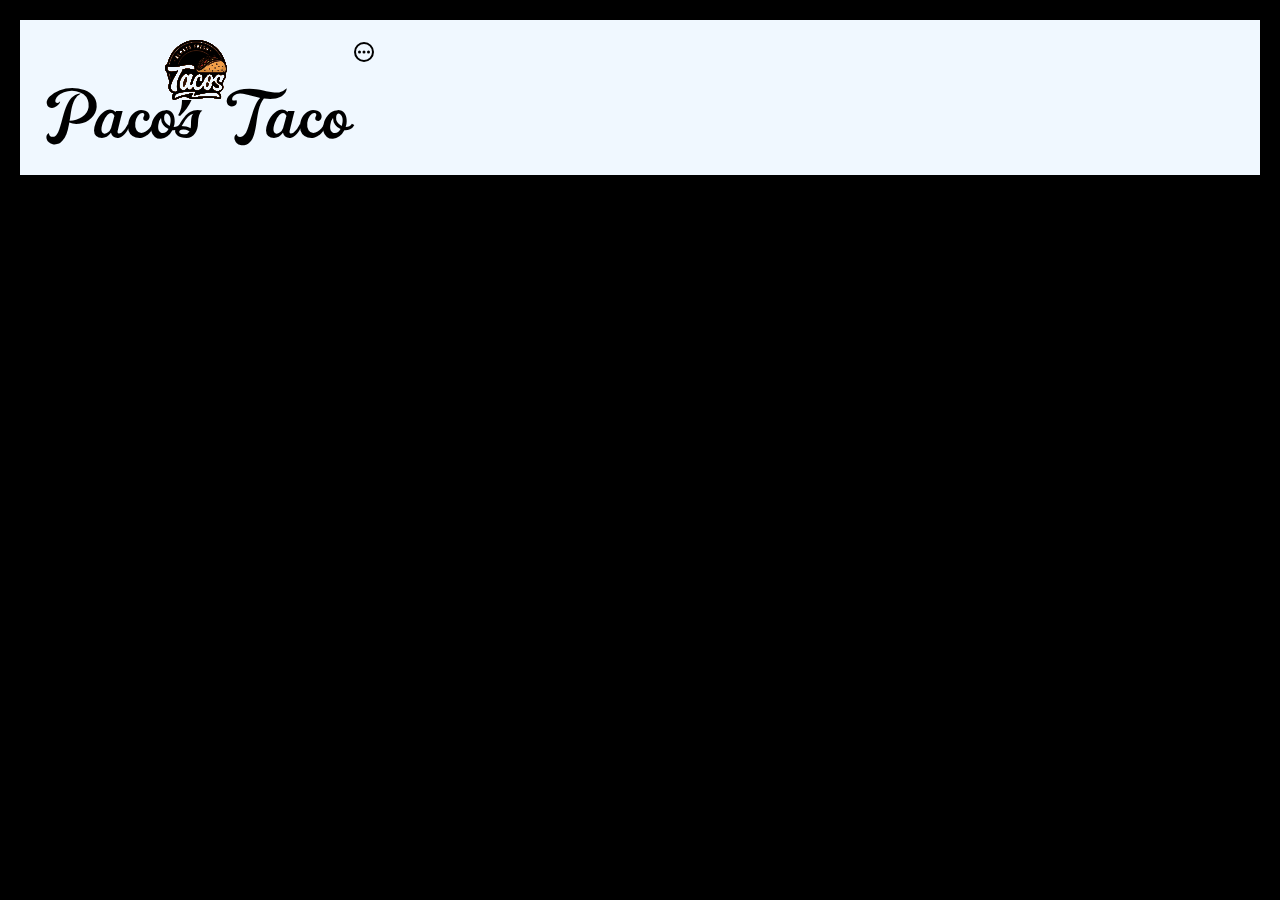
==== index.html @ 2f96ed81 """" ====
<!DOCTYPE html>
<html lang="en">

<head>
    <meta charset="UTF-8">
    <meta http-equiv="X-UA-Compatible" content="IE=edge">
    <meta name="viewport" content="width=device-width, initial-scale=1.0">
    <title>Paco's Taco - Home</title>
    <link rel="stylesheet" href="css/RESET.css">
    <link rel="stylesheet" href="css/material.css">
    <link rel="stylesheet" href="https://cdnjs.cloudflare.com/ajax/libs/font-awesome/5.15.3/css/all.min.css" integrity="sha512-iBBXm8fW90+nuLcSKlbmrPcLa0OT92xO1BIsZ+ywDWZCvqsWgccV3gFoRBv0z+8dLJgyAHIhR35VZc2oM/gI1w==" crossorigin="anonymous" referrerpolicy="no-referrer" />
    <link rel="stylesheet" href="assets/typography/paco_taco/paco-taco.css">
    <link rel="stylesheet" href="css/style.css">
    <script
        src="https://cdnjs.cloudflare.com/ajax/libs/jquery/3.6.0/jquery.min.js"
        integrity="sha512-894YE6QWD5I59HgZOGReFYm4dnWc1Qt5NtvYSaNcOP+u1T9qYdvdihz0PPSiiqn/+/3e7Jo4EaG7TubfWGUrMQ=="
        crossorigin="anonymous" referrerpolicy="no-referrer"></script>
    <script src="js/app.js"></script>
</head>

<body>
    <div class="page home-page">

        <!-- HEADER -->
        <header>

            <div class="brand-wrapper">
                <!-- LOGO -->
                <div class="logo-cont">
                    <img src="assets/images/taco.svg"
                    alt="Paco Taco's Logo with a banner that says always fresh tacos"
                    class="logo">
                </div>
                <!-- LOGO END -->
                
                <!-- PAGE TITLE -->
                <div class="title-cont">
                    <h1>Paco's Taco</h1>
                </div>
                <!-- PAGE TITLE END -->
            </div>
                
            <!-- NAVIGATION -->
            <div class="nav-cont">
                <nav class="nav-bar">
                    <ul class="nav-list">
                        <li class="nav-item"><a href="./index.html"
                                class="nav-link">Home</a></li>
                        <li class="nav-item"><a href="./about.html"
                                class="nav-link">About Us</a></li>
                        <li class="nav-item"><a href="./menu.html"
                                class="nav-link">Menu</a></li>
                        <li class="nav-item"><a href="./order.html"
                                class="nav-link">Order Online</a></li>
                        <li class="nav-item"><a href="./locations.html"
                                class="nav-link">Locations</a></li>
                        <li class="nav-item"><a href="./contact.html"
                                class="nav-link">Contact Us</a></li>
                    </ul>
                </nav>
            </div>
            <!-- NAVIGATION END -->

            <!-- HAMBURGER ICON -->
            <div class="hamburger-icon-con">
                <svg style="width:24px;height:24px" viewBox="0 0 24 24">
                    <path fill="currentColor" d="M12,2A10,10 0 0,1 22,12A10,10 0 0,1 12,22A10,10 0 0,1 2,12A10,10 0 0,1 12,2M12,4A8,8 0 0,0 4,12A8,8 0 0,0 12,20A8,8 0 0,0 20,12A8,8 0 0,0 12,4M12,10.5A1.5,1.5 0 0,1 13.5,12A1.5,1.5 0 0,1 12,13.5A1.5,1.5 0 0,1 10.5,12A1.5,1.5 0 0,1 12,10.5M7.5,10.5A1.5,1.5 0 0,1 9,12A1.5,1.5 0 0,1 7.5,13.5A1.5,1.5 0 0,1 6,12A1.5,1.5 0 0,1 7.5,10.5M16.5,10.5A1.5,1.5 0 0,1 18,12A1.5,1.5 0 0,1 16.5,13.5A1.5,1.5 0 0,1 15,12A1.5,1.5 0 0,1 16.5,10.5Z" />
                </svg>
            </div>
            <!-- HAMBURGER ICON END -->

        </header>
        <!-- HEADER END -->

        <!-- MAIN -->
        <main>
            
        </main>
        <!-- MAIN END -->
    </div>
</body>

</html>
---- css/material.css ----
/* MaterialDesignIcons.com */
@font-face {
  font-family: "Material Design Icons";
  src: url("../fonts/materialdesignicons-webfont.eot?v=5.4.55");
  src: url("../fonts/materialdesignicons-webfont.eot?#iefix&v=5.4.55") format("embedded-opentype"), url("../fonts/materialdesignicons-webfont.woff2?v=5.4.55") format("woff2"), url("../fonts/materialdesignicons-webfont.woff?v=5.4.55") format("woff"), url("../fonts/materialdesignicons-webfont.ttf?v=5.4.55") format("truetype");
  font-weight: normal;
  font-style: normal;
}

.mdi:before,
.mdi-set {
  display: inline-block;
  font: normal normal normal 24px/1 "Material Design Icons";
  font-size: inherit;
  text-rendering: auto;
  line-height: inherit;
  -webkit-font-smoothing: antialiased;
  -moz-osx-font-smoothing: grayscale;
}

.mdi-ab-testing::before {
  content: "\F01C9";
}

.mdi-abjad-arabic::before {
  content: "\F1328";
}

.mdi-abjad-hebrew::before {
  content: "\F1329";
}

.mdi-abugida-devanagari::before {
  content: "\F132A";
}

.mdi-abugida-thai::before {
  content: "\F132B";
}

.mdi-access-point::before {
  content: "\F0003";
}

.mdi-access-point-check::before {
  content: "\F1538";
}

.mdi-access-point-minus::before {
  content: "\F1539";
}

.mdi-access-point-network::before {
  content: "\F0002";
}

.mdi-access-point-network-off::before {
  content: "\F0BE1";
}

.mdi-access-point-off::before {
  content: "\F1511";
}

.mdi-access-point-plus::before {
  content: "\F153A";
}

.mdi-access-point-remove::before {
  content: "\F153B";
}

.mdi-account::before {
  content: "\F0004";
}

.mdi-account-alert::before {
  content: "\F0005";
}

.mdi-account-alert-outline::before {
  content: "\F0B50";
}

.mdi-account-arrow-left::before {
  content: "\F0B51";
}

.mdi-account-arrow-left-outline::before {
  content: "\F0B52";
}

.mdi-account-arrow-right::before {
  content: "\F0B53";
}

.mdi-account-arrow-right-outline::before {
  content: "\F0B54";
}

.mdi-account-box::before {
  content: "\F0006";
}

.mdi-account-box-multiple::before {
  content: "\F0934";
}

.mdi-account-box-multiple-outline::before {
  content: "\F100A";
}

.mdi-account-box-outline::before {
  content: "\F0007";
}

.mdi-account-cancel::before {
  content: "\F12DF";
}

.mdi-account-cancel-outline::before {
  content: "\F12E0";
}

.mdi-account-cash::before {
  content: "\F1097";
}

.mdi-account-cash-outline::before {
  content: "\F1098";
}

.mdi-account-check::before {
  content: "\F0008";
}

.mdi-account-check-outline::before {
  content: "\F0BE2";
}

.mdi-account-child::before {
  content: "\F0A89";
}

.mdi-account-child-circle::before {
  content: "\F0A8A";
}

.mdi-account-child-outline::before {
  content: "\F10C8";
}

.mdi-account-circle::before {
  content: "\F0009";
}

.mdi-account-circle-outline::before {
  content: "\F0B55";
}

.mdi-account-clock::before {
  content: "\F0B56";
}

.mdi-account-clock-outline::before {
  content: "\F0B57";
}

.mdi-account-cog::before {
  content: "\F1370";
}

.mdi-account-cog-outline::before {
  content: "\F1371";
}

.mdi-account-convert::before {
  content: "\F000A";
}

.mdi-account-convert-outline::before {
  content: "\F1301";
}

.mdi-account-cowboy-hat::before {
  content: "\F0E9B";
}

.mdi-account-details::before {
  content: "\F0631";
}

.mdi-account-details-outline::before {
  content: "\F1372";
}

.mdi-account-edit::before {
  content: "\F06BC";
}

.mdi-account-edit-outline::before {
  content: "\F0FFB";
}

.mdi-account-group::before {
  content: "\F0849";
}

.mdi-account-group-outline::before {
  content: "\F0B58";
}

.mdi-account-hard-hat::before {
  content: "\F05B5";
}

.mdi-account-heart::before {
  content: "\F0899";
}

.mdi-account-heart-outline::before {
  content: "\F0BE3";
}

.mdi-account-key::before {
  content: "\F000B";
}

.mdi-account-key-outline::before {
  content: "\F0BE4";
}

.mdi-account-lock::before {
  content: "\F115E";
}

.mdi-account-lock-outline::before {
  content: "\F115F";
}

.mdi-account-minus::before {
  content: "\F000D";
}

.mdi-account-minus-outline::before {
  content: "\F0AEC";
}

.mdi-account-multiple::before {
  content: "\F000E";
}

.mdi-account-multiple-check::before {
  content: "\F08C5";
}

.mdi-account-multiple-check-outline::before {
  content: "\F11FE";
}

.mdi-account-multiple-minus::before {
  content: "\F05D3";
}

.mdi-account-multiple-minus-outline::before {
  content: "\F0BE5";
}

.mdi-account-multiple-outline::before {
  content: "\F000F";
}

.mdi-account-multiple-plus::before {
  content: "\F0010";
}

.mdi-account-multiple-plus-outline::before {
  content: "\F0800";
}

.mdi-account-multiple-remove::before {
  content: "\F120A";
}

.mdi-account-multiple-remove-outline::before {
  content: "\F120B";
}

.mdi-account-music::before {
  content: "\F0803";
}

.mdi-account-music-outline::before {
  content: "\F0CE9";
}

.mdi-account-network::before {
  content: "\F0011";
}

.mdi-account-network-outline::before {
  content: "\F0BE6";
}

.mdi-account-off::before {
  content: "\F0012";
}

.mdi-account-off-outline::before {
  content: "\F0BE7";
}

.mdi-account-outline::before {
  content: "\F0013";
}

.mdi-account-plus::before {
  content: "\F0014";
}

.mdi-account-plus-outline::before {
  content: "\F0801";
}

.mdi-account-question::before {
  content: "\F0B59";
}

.mdi-account-question-outline::before {
  content: "\F0B5A";
}

.mdi-account-reactivate::before {
  content: "\F152B";
}

.mdi-account-reactivate-outline::before {
  content: "\F152C";
}

.mdi-account-remove::before {
  content: "\F0015";
}

.mdi-account-remove-outline::before {
  content: "\F0AED";
}

.mdi-account-search::before {
  content: "\F0016";
}

.mdi-account-search-outline::before {
  content: "\F0935";
}

.mdi-account-settings::before {
  content: "\F0630";
}

.mdi-account-settings-outline::before {
  content: "\F10C9";
}

.mdi-account-star::before {
  content: "\F0017";
}

.mdi-account-star-outline::before {
  content: "\F0BE8";
}

.mdi-account-supervisor::before {
  content: "\F0A8B";
}

.mdi-account-supervisor-circle::before {
  content: "\F0A8C";
}

.mdi-account-supervisor-circle-outline::before {
  content: "\F14EC";
}

.mdi-account-supervisor-outline::before {
  content: "\F112D";
}

.mdi-account-switch::before {
  content: "\F0019";
}

.mdi-account-switch-outline::before {
  content: "\F04CB";
}

.mdi-account-tie::before {
  content: "\F0CE3";
}

.mdi-account-tie-outline::before {
  content: "\F10CA";
}

.mdi-account-tie-voice::before {
  content: "\F1308";
}

.mdi-account-tie-voice-off::before {
  content: "\F130A";
}

.mdi-account-tie-voice-off-outline::before {
  content: "\F130B";
}

.mdi-account-tie-voice-outline::before {
  content: "\F1309";
}

.mdi-account-voice::before {
  content: "\F05CB";
}

.mdi-adjust::before {
  content: "\F001A";
}

.mdi-adobe::before {
  content: "\F0936";
}

.mdi-adobe-acrobat::before {
  content: "\F0F9D";
}

.mdi-air-conditioner::before {
  content: "\F001B";
}

.mdi-air-filter::before {
  content: "\F0D43";
}

.mdi-air-horn::before {
  content: "\F0DAC";
}

.mdi-air-humidifier::before {
  content: "\F1099";
}

.mdi-air-humidifier-off::before {
  content: "\F1466";
}

.mdi-air-purifier::before {
  content: "\F0D44";
}

.mdi-airbag::before {
  content: "\F0BE9";
}

.mdi-airballoon::before {
  content: "\F001C";
}

.mdi-airballoon-outline::before {
  content: "\F100B";
}

.mdi-airplane::before {
  content: "\F001D";
}

.mdi-airplane-landing::before {
  content: "\F05D4";
}

.mdi-airplane-off::before {
  content: "\F001E";
}

.mdi-airplane-takeoff::before {
  content: "\F05D5";
}

.mdi-airport::before {
  content: "\F084B";
}

.mdi-alarm::before {
  content: "\F0020";
}

.mdi-alarm-bell::before {
  content: "\F078E";
}

.mdi-alarm-check::before {
  content: "\F0021";
}

.mdi-alarm-light::before {
  content: "\F078F";
}

.mdi-alarm-light-outline::before {
  content: "\F0BEA";
}

.mdi-alarm-multiple::before {
  content: "\F0022";
}

.mdi-alarm-note::before {
  content: "\F0E71";
}

.mdi-alarm-note-off::before {
  content: "\F0E72";
}

.mdi-alarm-off::before {
  content: "\F0023";
}

.mdi-alarm-plus::before {
  content: "\F0024";
}

.mdi-alarm-snooze::before {
  content: "\F068E";
}

.mdi-album::before {
  content: "\F0025";
}

.mdi-alert::before {
  content: "\F0026";
}

.mdi-alert-box::before {
  content: "\F0027";
}

.mdi-alert-box-outline::before {
  content: "\F0CE4";
}

.mdi-alert-circle::before {
  content: "\F0028";
}

.mdi-alert-circle-check::before {
  content: "\F11ED";
}

.mdi-alert-circle-check-outline::before {
  content: "\F11EE";
}

.mdi-alert-circle-outline::before {
  content: "\F05D6";
}

.mdi-alert-decagram::before {
  content: "\F06BD";
}

.mdi-alert-decagram-outline::before {
  content: "\F0CE5";
}

.mdi-alert-minus::before {
  content: "\F14BB";
}

.mdi-alert-minus-outline::before {
  content: "\F14BE";
}

.mdi-alert-octagon::before {
  content: "\F0029";
}

.mdi-alert-octagon-outline::before {
  content: "\F0CE6";
}

.mdi-alert-octagram::before {
  content: "\F0767";
}

.mdi-alert-octagram-outline::before {
  content: "\F0CE7";
}

.mdi-alert-outline::before {
  content: "\F002A";
}

.mdi-alert-plus::before {
  content: "\F14BA";
}

.mdi-alert-plus-outline::before {
  content: "\F14BD";
}

.mdi-alert-remove::before {
  content: "\F14BC";
}

.mdi-alert-remove-outline::before {
  content: "\F14BF";
}

.mdi-alert-rhombus::before {
  content: "\F11CE";
}

.mdi-alert-rhombus-outline::before {
  content: "\F11CF";
}

.mdi-alien::before {
  content: "\F089A";
}

.mdi-alien-outline::before {
  content: "\F10CB";
}

.mdi-align-horizontal-center::before {
  content: "\F11C3";
}

.mdi-align-horizontal-left::before {
  content: "\F11C2";
}

.mdi-align-horizontal-right::before {
  content: "\F11C4";
}

.mdi-align-vertical-bottom::before {
  content: "\F11C5";
}

.mdi-align-vertical-center::before {
  content: "\F11C6";
}

.mdi-align-vertical-top::before {
  content: "\F11C7";
}

.mdi-all-inclusive::before {
  content: "\F06BE";
}

.mdi-allergy::before {
  content: "\F1258";
}

.mdi-alpha::before {
  content: "\F002B";
}

.mdi-alpha-a::before {
  content: "\F0AEE";
}

.mdi-alpha-a-box::before {
  content: "\F0B08";
}

.mdi-alpha-a-box-outline::before {
  content: "\F0BEB";
}

.mdi-alpha-a-circle::before {
  content: "\F0BEC";
}

.mdi-alpha-a-circle-outline::before {
  content: "\F0BED";
}

.mdi-alpha-b::before {
  content: "\F0AEF";
}

.mdi-alpha-b-box::before {
  content: "\F0B09";
}

.mdi-alpha-b-box-outline::before {
  content: "\F0BEE";
}

.mdi-alpha-b-circle::before {
  content: "\F0BEF";
}

.mdi-alpha-b-circle-outline::before {
  content: "\F0BF0";
}

.mdi-alpha-c::before {
  content: "\F0AF0";
}

.mdi-alpha-c-box::before {
  content: "\F0B0A";
}

.mdi-alpha-c-box-outline::before {
  content: "\F0BF1";
}

.mdi-alpha-c-circle::before {
  content: "\F0BF2";
}

.mdi-alpha-c-circle-outline::before {
  content: "\F0BF3";
}

.mdi-alpha-d::before {
  content: "\F0AF1";
}

.mdi-alpha-d-box::before {
  content: "\F0B0B";
}

.mdi-alpha-d-box-outline::before {
  content: "\F0BF4";
}

.mdi-alpha-d-circle::before {
  content: "\F0BF5";
}

.mdi-alpha-d-circle-outline::before {
  content: "\F0BF6";
}

.mdi-alpha-e::before {
  content: "\F0AF2";
}

.mdi-alpha-e-box::before {
  content: "\F0B0C";
}

.mdi-alpha-e-box-outline::before {
  content: "\F0BF7";
}

.mdi-alpha-e-circle::before {
  content: "\F0BF8";
}

.mdi-alpha-e-circle-outline::before {
  content: "\F0BF9";
}

.mdi-alpha-f::before {
  content: "\F0AF3";
}

.mdi-alpha-f-box::before {
  content: "\F0B0D";
}

.mdi-alpha-f-box-outline::before {
  content: "\F0BFA";
}

.mdi-alpha-f-circle::before {
  content: "\F0BFB";
}

.mdi-alpha-f-circle-outline::before {
  content: "\F0BFC";
}

.mdi-alpha-g::before {
  content: "\F0AF4";
}

.mdi-alpha-g-box::before {
  content: "\F0B0E";
}

.mdi-alpha-g-box-outline::before {
  content: "\F0BFD";
}

.mdi-alpha-g-circle::before {
  content: "\F0BFE";
}

.mdi-alpha-g-circle-outline::before {
  content: "\F0BFF";
}

.mdi-alpha-h::before {
  content: "\F0AF5";
}

.mdi-alpha-h-box::before {
  content: "\F0B0F";
}

.mdi-alpha-h-box-outline::before {
  content: "\F0C00";
}

.mdi-alpha-h-circle::before {
  content: "\F0C01";
}

.mdi-alpha-h-circle-outline::before {
  content: "\F0C02";
}

.mdi-alpha-i::before {
  content: "\F0AF6";
}

.mdi-alpha-i-box::before {
  content: "\F0B10";
}

.mdi-alpha-i-box-outline::before {
  content: "\F0C03";
}

.mdi-alpha-i-circle::before {
  content: "\F0C04";
}

.mdi-alpha-i-circle-outline::before {
  content: "\F0C05";
}

.mdi-alpha-j::before {
  content: "\F0AF7";
}

.mdi-alpha-j-box::before {
  content: "\F0B11";
}

.mdi-alpha-j-box-outline::before {
  content: "\F0C06";
}

.mdi-alpha-j-circle::before {
  content: "\F0C07";
}

.mdi-alpha-j-circle-outline::before {
  content: "\F0C08";
}

.mdi-alpha-k::before {
  content: "\F0AF8";
}

.mdi-alpha-k-box::before {
  content: "\F0B12";
}

.mdi-alpha-k-box-outline::before {
  content: "\F0C09";
}

.mdi-alpha-k-circle::before {
  content: "\F0C0A";
}

.mdi-alpha-k-circle-outline::before {
  content: "\F0C0B";
}

.mdi-alpha-l::before {
  content: "\F0AF9";
}

.mdi-alpha-l-box::before {
  content: "\F0B13";
}

.mdi-alpha-l-box-outline::before {
  content: "\F0C0C";
}

.mdi-alpha-l-circle::before {
  content: "\F0C0D";
}

.mdi-alpha-l-circle-outline::before {
  content: "\F0C0E";
}

.mdi-alpha-m::before {
  content: "\F0AFA";
}

.mdi-alpha-m-box::before {
  content: "\F0B14";
}

.mdi-alpha-m-box-outline::before {
  content: "\F0C0F";
}

.mdi-alpha-m-circle::before {
  content: "\F0C10";
}

.mdi-alpha-m-circle-outline::before {
  content: "\F0C11";
}

.mdi-alpha-n::before {
  content: "\F0AFB";
}

.mdi-alpha-n-box::before {
  content: "\F0B15";
}

.mdi-alpha-n-box-outline::before {
  content: "\F0C12";
}

.mdi-alpha-n-circle::before {
  content: "\F0C13";
}

.mdi-alpha-n-circle-outline::before {
  content: "\F0C14";
}

.mdi-alpha-o::before {
  content: "\F0AFC";
}

.mdi-alpha-o-box::before {
  content: "\F0B16";
}

.mdi-alpha-o-box-outline::before {
  content: "\F0C15";
}

.mdi-alpha-o-circle::before {
  content: "\F0C16";
}

.mdi-alpha-o-circle-outline::before {
  content: "\F0C17";
}

.mdi-alpha-p::before {
  content: "\F0AFD";
}

.mdi-alpha-p-box::before {
  content: "\F0B17";
}

.mdi-alpha-p-box-outline::before {
  content: "\F0C18";
}

.mdi-alpha-p-circle::before {
  content: "\F0C19";
}

.mdi-alpha-p-circle-outline::before {
  content: "\F0C1A";
}

.mdi-alpha-q::before {
  content: "\F0AFE";
}

.mdi-alpha-q-box::before {
  content: "\F0B18";
}

.mdi-alpha-q-box-outline::before {
  content: "\F0C1B";
}

.mdi-alpha-q-circle::before {
  content: "\F0C1C";
}

.mdi-alpha-q-circle-outline::before {
  content: "\F0C1D";
}

.mdi-alpha-r::before {
  content: "\F0AFF";
}

.mdi-alpha-r-box::before {
  content: "\F0B19";
}

.mdi-alpha-r-box-outline::before {
  content: "\F0C1E";
}

.mdi-alpha-r-circle::before {
  content: "\F0C1F";
}

.mdi-alpha-r-circle-outline::before {
  content: "\F0C20";
}

.mdi-alpha-s::before {
  content: "\F0B00";
}

.mdi-alpha-s-box::before {
  content: "\F0B1A";
}

.mdi-alpha-s-box-outline::before {
  content: "\F0C21";
}

.mdi-alpha-s-circle::before {
  content: "\F0C22";
}

.mdi-alpha-s-circle-outline::before {
  content: "\F0C23";
}

.mdi-alpha-t::before {
  content: "\F0B01";
}

.mdi-alpha-t-box::before {
  content: "\F0B1B";
}

.mdi-alpha-t-box-outline::before {
  content: "\F0C24";
}

.mdi-alpha-t-circle::before {
  content: "\F0C25";
}

.mdi-alpha-t-circle-outline::before {
  content: "\F0C26";
}

.mdi-alpha-u::before {
  content: "\F0B02";
}

.mdi-alpha-u-box::before {
  content: "\F0B1C";
}

.mdi-alpha-u-box-outline::before {
  content: "\F0C27";
}

.mdi-alpha-u-circle::before {
  content: "\F0C28";
}

.mdi-alpha-u-circle-outline::before {
  content: "\F0C29";
}

.mdi-alpha-v::before {
  content: "\F0B03";
}

.mdi-alpha-v-box::before {
  content: "\F0B1D";
}

.mdi-alpha-v-box-outline::before {
  content: "\F0C2A";
}

.mdi-alpha-v-circle::before {
  content: "\F0C2B";
}

.mdi-alpha-v-circle-outline::before {
  content: "\F0C2C";
}

.mdi-alpha-w::before {
  content: "\F0B04";
}

.mdi-alpha-w-box::before {
  content: "\F0B1E";
}

.mdi-alpha-w-box-outline::before {
  content: "\F0C2D";
}

.mdi-alpha-w-circle::before {
  content: "\F0C2E";
}

.mdi-alpha-w-circle-outline::before {
  content: "\F0C2F";
}

.mdi-alpha-x::before {
  content: "\F0B05";
}

.mdi-alpha-x-box::before {
  content: "\F0B1F";
}

.mdi-alpha-x-box-outline::before {
  content: "\F0C30";
}

.mdi-alpha-x-circle::before {
  content: "\F0C31";
}

.mdi-alpha-x-circle-outline::before {
  content: "\F0C32";
}

.mdi-alpha-y::before {
  content: "\F0B06";
}

.mdi-alpha-y-box::before {
  content: "\F0B20";
}

.mdi-alpha-y-box-outline::before {
  content: "\F0C33";
}

.mdi-alpha-y-circle::before {
  content: "\F0C34";
}

.mdi-alpha-y-circle-outline::before {
  content: "\F0C35";
}

.mdi-alpha-z::before {
  content: "\F0B07";
}

.mdi-alpha-z-box::before {
  content: "\F0B21";
}

.mdi-alpha-z-box-outline::before {
  content: "\F0C36";
}

.mdi-alpha-z-circle::before {
  content: "\F0C37";
}

.mdi-alpha-z-circle-outline::before {
  content: "\F0C38";
}

.mdi-alphabet-aurebesh::before {
  content: "\F132C";
}

.mdi-alphabet-cyrillic::before {
  content: "\F132D";
}

.mdi-alphabet-greek::before {
  content: "\F132E";
}

.mdi-alphabet-latin::before {
  content: "\F132F";
}

.mdi-alphabet-piqad::before {
  content: "\F1330";
}

.mdi-alphabet-tengwar::before {
  content: "\F1337";
}

.mdi-alphabetical::before {
  content: "\F002C";
}

.mdi-alphabetical-off::before {
  content: "\F100C";
}

.mdi-alphabetical-variant::before {
  content: "\F100D";
}

.mdi-alphabetical-variant-off::before {
  content: "\F100E";
}

.mdi-altimeter::before {
  content: "\F05D7";
}

.mdi-amazon::before {
  content: "\F002D";
}

.mdi-amazon-alexa::before {
  content: "\F08C6";
}

.mdi-ambulance::before {
  content: "\F002F";
}

.mdi-ammunition::before {
  content: "\F0CE8";
}

.mdi-ampersand::before {
  content: "\F0A8D";
}

.mdi-amplifier::before {
  content: "\F0030";
}

.mdi-amplifier-off::before {
  content: "\F11B5";
}

.mdi-anchor::before {
  content: "\F0031";
}

.mdi-android::before {
  content: "\F0032";
}

.mdi-android-auto::before {
  content: "\F0A8E";
}

.mdi-android-debug-bridge::before {
  content: "\F0033";
}

.mdi-android-messages::before {
  content: "\F0D45";
}

.mdi-android-studio::before {
  content: "\F0034";
}

.mdi-angle-acute::before {
  content: "\F0937";
}

.mdi-angle-obtuse::before {
  content: "\F0938";
}

.mdi-angle-right::before {
  content: "\F0939";
}

.mdi-angular::before {
  content: "\F06B2";
}

.mdi-angularjs::before {
  content: "\F06BF";
}

.mdi-animation::before {
  content: "\F05D8";
}

.mdi-animation-outline::before {
  content: "\F0A8F";
}

.mdi-animation-play::before {
  content: "\F093A";
}

.mdi-animation-play-outline::before {
  content: "\F0A90";
}

.mdi-ansible::before {
  content: "\F109A";
}

.mdi-antenna::before {
  content: "\F1119";
}

.mdi-anvil::before {
  content: "\F089B";
}

.mdi-apache-kafka::before {
  content: "\F100F";
}

.mdi-api::before {
  content: "\F109B";
}

.mdi-api-off::before {
  content: "\F1257";
}

.mdi-apple::before {
  content: "\F0035";
}

.mdi-apple-airplay::before {
  content: "\F001F";
}

.mdi-apple-finder::before {
  content: "\F0036";
}

.mdi-apple-icloud::before {
  content: "\F0038";
}

.mdi-apple-ios::before {
  content: "\F0037";
}

.mdi-apple-keyboard-caps::before {
  content: "\F0632";
}

.mdi-apple-keyboard-command::before {
  content: "\F0633";
}

.mdi-apple-keyboard-control::before {
  content: "\F0634";
}

.mdi-apple-keyboard-option::before {
  content: "\F0635";
}

.mdi-apple-keyboard-shift::before {
  content: "\F0636";
}

.mdi-apple-safari::before {
  content: "\F0039";
}

.mdi-application::before {
  content: "\F0614";
}

.mdi-application-export::before {
  content: "\F0DAD";
}

.mdi-application-import::before {
  content: "\F0DAE";
}

.mdi-approximately-equal::before {
  content: "\F0F9E";
}

.mdi-approximately-equal-box::before {
  content: "\F0F9F";
}

.mdi-apps::before {
  content: "\F003B";
}

.mdi-apps-box::before {
  content: "\F0D46";
}

.mdi-arch::before {
  content: "\F08C7";
}

.mdi-archive::before {
  content: "\F003C";
}

.mdi-archive-alert::before {
  content: "\F14FD";
}

.mdi-archive-alert-outline::before {
  content: "\F14FE";
}

.mdi-archive-arrow-down::before {
  content: "\F1259";
}

.mdi-archive-arrow-down-outline::before {
  content: "\F125A";
}

.mdi-archive-arrow-up::before {
  content: "\F125B";
}

.mdi-archive-arrow-up-outline::before {
  content: "\F125C";
}

.mdi-archive-outline::before {
  content: "\F120E";
}

.mdi-arm-flex::before {
  content: "\F0FD7";
}

.mdi-arm-flex-outline::before {
  content: "\F0FD6";
}

.mdi-arrange-bring-forward::before {
  content: "\F003D";
}

.mdi-arrange-bring-to-front::before {
  content: "\F003E";
}

.mdi-arrange-send-backward::before {
  content: "\F003F";
}

.mdi-arrange-send-to-back::before {
  content: "\F0040";
}

.mdi-arrow-all::before {
  content: "\F0041";
}

.mdi-arrow-bottom-left::before {
  content: "\F0042";
}

.mdi-arrow-bottom-left-bold-outline::before {
  content: "\F09B7";
}

.mdi-arrow-bottom-left-thick::before {
  content: "\F09B8";
}

.mdi-arrow-bottom-right::before {
  content: "\F0043";
}

.mdi-arrow-bottom-right-bold-outline::before {
  content: "\F09B9";
}

.mdi-arrow-bottom-right-thick::before {
  content: "\F09BA";
}

.mdi-arrow-collapse::before {
  content: "\F0615";
}

.mdi-arrow-collapse-all::before {
  content: "\F0044";
}

.mdi-arrow-collapse-down::before {
  content: "\F0792";
}

.mdi-arrow-collapse-horizontal::before {
  content: "\F084C";
}

.mdi-arrow-collapse-left::before {
  content: "\F0793";
}

.mdi-arrow-collapse-right::before {
  content: "\F0794";
}

.mdi-arrow-collapse-up::before {
  content: "\F0795";
}

.mdi-arrow-collapse-vertical::before {
  content: "\F084D";
}

.mdi-arrow-decision::before {
  content: "\F09BB";
}

.mdi-arrow-decision-auto::before {
  content: "\F09BC";
}

.mdi-arrow-decision-auto-outline::before {
  content: "\F09BD";
}

.mdi-arrow-decision-outline::before {
  content: "\F09BE";
}

.mdi-arrow-down::before {
  content: "\F0045";
}

.mdi-arrow-down-bold::before {
  content: "\F072E";
}

.mdi-arrow-down-bold-box::before {
  content: "\F072F";
}

.mdi-arrow-down-bold-box-outline::before {
  content: "\F0730";
}

.mdi-arrow-down-bold-circle::before {
  content: "\F0047";
}

.mdi-arrow-down-bold-circle-outline::before {
  content: "\F0048";
}

.mdi-arrow-down-bold-hexagon-outline::before {
  content: "\F0049";
}

.mdi-arrow-down-bold-outline::before {
  content: "\F09BF";
}

.mdi-arrow-down-box::before {
  content: "\F06C0";
}

.mdi-arrow-down-circle::before {
  content: "\F0CDB";
}

.mdi-arrow-down-circle-outline::before {
  content: "\F0CDC";
}

.mdi-arrow-down-drop-circle::before {
  content: "\F004A";
}

.mdi-arrow-down-drop-circle-outline::before {
  content: "\F004B";
}

.mdi-arrow-down-thick::before {
  content: "\F0046";
}

.mdi-arrow-expand::before {
  content: "\F0616";
}

.mdi-arrow-expand-all::before {
  content: "\F004C";
}

.mdi-arrow-expand-down::before {
  content: "\F0796";
}

.mdi-arrow-expand-horizontal::before {
  content: "\F084E";
}

.mdi-arrow-expand-left::before {
  content: "\F0797";
}

.mdi-arrow-expand-right::before {
  content: "\F0798";
}

.mdi-arrow-expand-up::before {
  content: "\F0799";
}

.mdi-arrow-expand-vertical::before {
  content: "\F084F";
}

.mdi-arrow-horizontal-lock::before {
  content: "\F115B";
}

.mdi-arrow-left::before {
  content: "\F004D";
}

.mdi-arrow-left-bold::before {
  content: "\F0731";
}

.mdi-arrow-left-bold-box::before {
  content: "\F0732";
}

.mdi-arrow-left-bold-box-outline::before {
  content: "\F0733";
}

.mdi-arrow-left-bold-circle::before {
  content: "\F004F";
}

.mdi-arrow-left-bold-circle-outline::before {
  content: "\F0050";
}

.mdi-arrow-left-bold-hexagon-outline::before {
  content: "\F0051";
}

.mdi-arrow-left-bold-outline::before {
  content: "\F09C0";
}

.mdi-arrow-left-box::before {
  content: "\F06C1";
}

.mdi-arrow-left-circle::before {
  content: "\F0CDD";
}

.mdi-arrow-left-circle-outline::before {
  content: "\F0CDE";
}

.mdi-arrow-left-drop-circle::before {
  content: "\F0052";
}

.mdi-arrow-left-drop-circle-outline::before {
  content: "\F0053";
}

.mdi-arrow-left-right::before {
  content: "\F0E73";
}

.mdi-arrow-left-right-bold::before {
  content: "\F0E74";
}

.mdi-arrow-left-right-bold-outline::before {
  content: "\F09C1";
}

.mdi-arrow-left-thick::before {
  content: "\F004E";
}

.mdi-arrow-right::before {
  content: "\F0054";
}

.mdi-arrow-right-bold::before {
  content: "\F0734";
}

.mdi-arrow-right-bold-box::before {
  content: "\F0735";
}

.mdi-arrow-right-bold-box-outline::before {
  content: "\F0736";
}

.mdi-arrow-right-bold-circle::before {
  content: "\F0056";
}

.mdi-arrow-right-bold-circle-outline::before {
  content: "\F0057";
}

.mdi-arrow-right-bold-hexagon-outline::before {
  content: "\F0058";
}

.mdi-arrow-right-bold-outline::before {
  content: "\F09C2";
}

.mdi-arrow-right-box::before {
  content: "\F06C2";
}

.mdi-arrow-right-circle::before {
  content: "\F0CDF";
}

.mdi-arrow-right-circle-outline::before {
  content: "\F0CE0";
}

.mdi-arrow-right-drop-circle::before {
  content: "\F0059";
}

.mdi-arrow-right-drop-circle-outline::before {
  content: "\F005A";
}

.mdi-arrow-right-thick::before {
  content: "\F0055";
}

.mdi-arrow-split-horizontal::before {
  content: "\F093B";
}

.mdi-arrow-split-vertical::before {
  content: "\F093C";
}

.mdi-arrow-top-left::before {
  content: "\F005B";
}

.mdi-arrow-top-left-bold-outline::before {
  content: "\F09C3";
}

.mdi-arrow-top-left-bottom-right::before {
  content: "\F0E75";
}

.mdi-arrow-top-left-bottom-right-bold::before {
  content: "\F0E76";
}

.mdi-arrow-top-left-thick::before {
  content: "\F09C4";
}

.mdi-arrow-top-right::before {
  content: "\F005C";
}

.mdi-arrow-top-right-bold-outline::before {
  content: "\F09C5";
}

.mdi-arrow-top-right-bottom-left::before {
  content: "\F0E77";
}

.mdi-arrow-top-right-bottom-left-bold::before {
  content: "\F0E78";
}

.mdi-arrow-top-right-thick::before {
  content: "\F09C6";
}

.mdi-arrow-up::before {
  content: "\F005D";
}

.mdi-arrow-up-bold::before {
  content: "\F0737";
}

.mdi-arrow-up-bold-box::before {
  content: "\F0738";
}

.mdi-arrow-up-bold-box-outline::before {
  content: "\F0739";
}

.mdi-arrow-up-bold-circle::before {
  content: "\F005F";
}

.mdi-arrow-up-bold-circle-outline::before {
  content: "\F0060";
}

.mdi-arrow-up-bold-hexagon-outline::before {
  content: "\F0061";
}

.mdi-arrow-up-bold-outline::before {
  content: "\F09C7";
}

.mdi-arrow-up-box::before {
  content: "\F06C3";
}

.mdi-arrow-up-circle::before {
  content: "\F0CE1";
}

.mdi-arrow-up-circle-outline::before {
  content: "\F0CE2";
}

.mdi-arrow-up-down::before {
  content: "\F0E79";
}

.mdi-arrow-up-down-bold::before {
  content: "\F0E7A";
}

.mdi-arrow-up-down-bold-outline::before {
  content: "\F09C8";
}

.mdi-arrow-up-drop-circle::before {
  content: "\F0062";
}

.mdi-arrow-up-drop-circle-outline::before {
  content: "\F0063";
}

.mdi-arrow-up-thick::before {
  content: "\F005E";
}

.mdi-arrow-vertical-lock::before {
  content: "\F115C";
}

.mdi-artstation::before {
  content: "\F0B5B";
}

.mdi-aspect-ratio::before {
  content: "\F0A24";
}

.mdi-assistant::before {
  content: "\F0064";
}

.mdi-asterisk::before {
  content: "\F06C4";
}

.mdi-at::before {
  content: "\F0065";
}

.mdi-atlassian::before {
  content: "\F0804";
}

.mdi-atm::before {
  content: "\F0D47";
}

.mdi-atom::before {
  content: "\F0768";
}

.mdi-atom-variant::before {
  content: "\F0E7B";
}

.mdi-attachment::before {
  content: "\F0066";
}

.mdi-audio-video::before {
  content: "\F093D";
}

.mdi-audio-video-off::before {
  content: "\F11B6";
}

.mdi-augmented-reality::before {
  content: "\F0850";
}

.mdi-auto-download::before {
  content: "\F137E";
}

.mdi-auto-fix::before {
  content: "\F0068";
}

.mdi-auto-upload::before {
  content: "\F0069";
}

.mdi-autorenew::before {
  content: "\F006A";
}

.mdi-av-timer::before {
  content: "\F006B";
}

.mdi-aws::before {
  content: "\F0E0F";
}

.mdi-axe::before {
  content: "\F08C8";
}

.mdi-axis::before {
  content: "\F0D48";
}

.mdi-axis-arrow::before {
  content: "\F0D49";
}

.mdi-axis-arrow-info::before {
  content: "\F140E";
}

.mdi-axis-arrow-lock::before {
  content: "\F0D4A";
}

.mdi-axis-lock::before {
  content: "\F0D4B";
}

.mdi-axis-x-arrow::before {
  content: "\F0D4C";
}

.mdi-axis-x-arrow-lock::before {
  content: "\F0D4D";
}

.mdi-axis-x-rotate-clockwise::before {
  content: "\F0D4E";
}

.mdi-axis-x-rotate-counterclockwise::before {
  content: "\F0D4F";
}

.mdi-axis-x-y-arrow-lock::before {
  content: "\F0D50";
}

.mdi-axis-y-arrow::before {
  content: "\F0D51";
}

.mdi-axis-y-arrow-lock::before {
  content: "\F0D52";
}

.mdi-axis-y-rotate-clockwise::before {
  content: "\F0D53";
}

.mdi-axis-y-rotate-counterclockwise::before {
  content: "\F0D54";
}

.mdi-axis-z-arrow::before {
  content: "\F0D55";
}

.mdi-axis-z-arrow-lock::before {
  content: "\F0D56";
}

.mdi-axis-z-rotate-clockwise::before {
  content: "\F0D57";
}

.mdi-axis-z-rotate-counterclockwise::before {
  content: "\F0D58";
}

.mdi-babel::before {
  content: "\F0A25";
}

.mdi-baby::before {
  content: "\F006C";
}

.mdi-baby-bottle::before {
  content: "\F0F39";
}

.mdi-baby-bottle-outline::before {
  content: "\F0F3A";
}

.mdi-baby-buggy::before {
  content: "\F13E0";
}

.mdi-baby-carriage::before {
  content: "\F068F";
}

.mdi-baby-carriage-off::before {
  content: "\F0FA0";
}

.mdi-baby-face::before {
  content: "\F0E7C";
}

.mdi-baby-face-outline::before {
  content: "\F0E7D";
}

.mdi-backburger::before {
  content: "\F006D";
}

.mdi-backspace::before {
  content: "\F006E";
}

.mdi-backspace-outline::before {
  content: "\F0B5C";
}

.mdi-backspace-reverse::before {
  content: "\F0E7E";
}

.mdi-backspace-reverse-outline::before {
  content: "\F0E7F";
}

.mdi-backup-restore::before {
  content: "\F006F";
}

.mdi-bacteria::before {
  content: "\F0ED5";
}

.mdi-bacteria-outline::before {
  content: "\F0ED6";
}

.mdi-badge-account::before {
  content: "\F0DA7";
}

.mdi-badge-account-alert::before {
  content: "\F0DA8";
}

.mdi-badge-account-alert-outline::before {
  content: "\F0DA9";
}

.mdi-badge-account-horizontal::before {
  content: "\F0E0D";
}

.mdi-badge-account-horizontal-outline::before {
  content: "\F0E0E";
}

.mdi-badge-account-outline::before {
  content: "\F0DAA";
}

.mdi-badminton::before {
  content: "\F0851";
}

.mdi-bag-carry-on::before {
  content: "\F0F3B";
}

.mdi-bag-carry-on-check::before {
  content: "\F0D65";
}

.mdi-bag-carry-on-off::before {
  content: "\F0F3C";
}

.mdi-bag-checked::before {
  content: "\F0F3D";
}

.mdi-bag-personal::before {
  content: "\F0E10";
}

.mdi-bag-personal-off::before {
  content: "\F0E11";
}

.mdi-bag-personal-off-outline::before {
  content: "\F0E12";
}

.mdi-bag-personal-outline::before {
  content: "\F0E13";
}

.mdi-baguette::before {
  content: "\F0F3E";
}

.mdi-balloon::before {
  content: "\F0A26";
}

.mdi-ballot::before {
  content: "\F09C9";
}

.mdi-ballot-outline::before {
  content: "\F09CA";
}

.mdi-ballot-recount::before {
  content: "\F0C39";
}

.mdi-ballot-recount-outline::before {
  content: "\F0C3A";
}

.mdi-bandage::before {
  content: "\F0DAF";
}

.mdi-bandcamp::before {
  content: "\F0675";
}

.mdi-bank::before {
  content: "\F0070";
}

.mdi-bank-minus::before {
  content: "\F0DB0";
}

.mdi-bank-outline::before {
  content: "\F0E80";
}

.mdi-bank-plus::before {
  content: "\F0DB1";
}

.mdi-bank-remove::before {
  content: "\F0DB2";
}

.mdi-bank-transfer::before {
  content: "\F0A27";
}

.mdi-bank-transfer-in::before {
  content: "\F0A28";
}

.mdi-bank-transfer-out::before {
  content: "\F0A29";
}

.mdi-barcode::before {
  content: "\F0071";
}

.mdi-barcode-off::before {
  content: "\F1236";
}

.mdi-barcode-scan::before {
  content: "\F0072";
}

.mdi-barley::before {
  content: "\F0073";
}

.mdi-barley-off::before {
  content: "\F0B5D";
}

.mdi-barn::before {
  content: "\F0B5E";
}

.mdi-barrel::before {
  content: "\F0074";
}

.mdi-baseball::before {
  content: "\F0852";
}

.mdi-baseball-bat::before {
  content: "\F0853";
}

.mdi-bash::before {
  content: "\F1183";
}

.mdi-basket::before {
  content: "\F0076";
}

.mdi-basket-fill::before {
  content: "\F0077";
}

.mdi-basket-minus::before {
  content: "\F1523";
}

.mdi-basket-minus-outline::before {
  content: "\F1524";
}

.mdi-basket-off::before {
  content: "\F1525";
}

.mdi-basket-off-outline::before {
  content: "\F1526";
}

.mdi-basket-outline::before {
  content: "\F1181";
}

.mdi-basket-plus::before {
  content: "\F1527";
}

.mdi-basket-plus-outline::before {
  content: "\F1528";
}

.mdi-basket-remove::before {
  content: "\F1529";
}

.mdi-basket-remove-outline::before {
  content: "\F152A";
}

.mdi-basket-unfill::before {
  content: "\F0078";
}

.mdi-basketball::before {
  content: "\F0806";
}

.mdi-basketball-hoop::before {
  content: "\F0C3B";
}

.mdi-basketball-hoop-outline::before {
  content: "\F0C3C";
}

.mdi-bat::before {
  content: "\F0B5F";
}

.mdi-battery::before {
  content: "\F0079";
}

.mdi-battery-10::before {
  content: "\F007A";
}

.mdi-battery-10-bluetooth::before {
  content: "\F093E";
}

.mdi-battery-20::before {
  content: "\F007B";
}

.mdi-battery-20-bluetooth::before {
  content: "\F093F";
}

.mdi-battery-30::before {
  content: "\F007C";
}

.mdi-battery-30-bluetooth::before {
  content: "\F0940";
}

.mdi-battery-40::before {
  content: "\F007D";
}

.mdi-battery-40-bluetooth::before {
  content: "\F0941";
}

.mdi-battery-50::before {
  content: "\F007E";
}

.mdi-battery-50-bluetooth::before {
  content: "\F0942";
}

.mdi-battery-60::before {
  content: "\F007F";
}

.mdi-battery-60-bluetooth::before {
  content: "\F0943";
}

.mdi-battery-70::before {
  content: "\F0080";
}

.mdi-battery-70-bluetooth::before {
  content: "\F0944";
}

.mdi-battery-80::before {
  content: "\F0081";
}

.mdi-battery-80-bluetooth::before {
  content: "\F0945";
}

.mdi-battery-90::before {
  content: "\F0082";
}

.mdi-battery-90-bluetooth::before {
  content: "\F0946";
}

.mdi-battery-alert::before {
  content: "\F0083";
}

.mdi-battery-alert-bluetooth::before {
  content: "\F0947";
}

.mdi-battery-alert-variant::before {
  content: "\F10CC";
}

.mdi-battery-alert-variant-outline::before {
  content: "\F10CD";
}

.mdi-battery-bluetooth::before {
  content: "\F0948";
}

.mdi-battery-bluetooth-variant::before {
  content: "\F0949";
}

.mdi-battery-charging::before {
  content: "\F0084";
}

.mdi-battery-charging-10::before {
  content: "\F089C";
}

.mdi-battery-charging-100::before {
  content: "\F0085";
}

.mdi-battery-charging-20::before {
  content: "\F0086";
}

.mdi-battery-charging-30::before {
  content: "\F0087";
}

.mdi-battery-charging-40::before {
  content: "\F0088";
}

.mdi-battery-charging-50::before {
  content: "\F089D";
}

.mdi-battery-charging-60::before {
  content: "\F0089";
}

.mdi-battery-charging-70::before {
  content: "\F089E";
}

.mdi-battery-charging-80::before {
  content: "\F008A";
}

.mdi-battery-charging-90::before {
  content: "\F008B";
}

.mdi-battery-charging-high::before {
  content: "\F12A6";
}

.mdi-battery-charging-low::before {
  content: "\F12A4";
}

.mdi-battery-charging-medium::before {
  content: "\F12A5";
}

.mdi-battery-charging-outline::before {
  content: "\F089F";
}

.mdi-battery-charging-wireless::before {
  content: "\F0807";
}

.mdi-battery-charging-wireless-10::before {
  content: "\F0808";
}

.mdi-battery-charging-wireless-20::before {
  content: "\F0809";
}

.mdi-battery-charging-wireless-30::before {
  content: "\F080A";
}

.mdi-battery-charging-wireless-40::before {
  content: "\F080B";
}

.mdi-battery-charging-wireless-50::before {
  content: "\F080C";
}

.mdi-battery-charging-wireless-60::before {
  content: "\F080D";
}

.mdi-battery-charging-wireless-70::before {
  content: "\F080E";
}

.mdi-battery-charging-wireless-80::before {
  content: "\F080F";
}

.mdi-battery-charging-wireless-90::before {
  content: "\F0810";
}

.mdi-battery-charging-wireless-alert::before {
  content: "\F0811";
}

.mdi-battery-charging-wireless-outline::before {
  content: "\F0812";
}

.mdi-battery-heart::before {
  content: "\F120F";
}

.mdi-battery-heart-outline::before {
  content: "\F1210";
}

.mdi-battery-heart-variant::before {
  content: "\F1211";
}

.mdi-battery-high::before {
  content: "\F12A3";
}

.mdi-battery-low::before {
  content: "\F12A1";
}

.mdi-battery-medium::before {
  content: "\F12A2";
}

.mdi-battery-minus::before {
  content: "\F008C";
}

.mdi-battery-negative::before {
  content: "\F008D";
}

.mdi-battery-off::before {
  content: "\F125D";
}

.mdi-battery-off-outline::before {
  content: "\F125E";
}

.mdi-battery-outline::before {
  content: "\F008E";
}

.mdi-battery-plus::before {
  content: "\F008F";
}

.mdi-battery-positive::before {
  content: "\F0090";
}

.mdi-battery-unknown::before {
  content: "\F0091";
}

.mdi-battery-unknown-bluetooth::before {
  content: "\F094A";
}

.mdi-battlenet::before {
  content: "\F0B60";
}

.mdi-beach::before {
  content: "\F0092";
}

.mdi-beaker::before {
  content: "\F0CEA";
}

.mdi-beaker-alert::before {
  content: "\F1229";
}

.mdi-beaker-alert-outline::before {
  content: "\F122A";
}

.mdi-beaker-check::before {
  content: "\F122B";
}

.mdi-beaker-check-outline::before {
  content: "\F122C";
}

.mdi-beaker-minus::before {
  content: "\F122D";
}

.mdi-beaker-minus-outline::before {
  content: "\F122E";
}

.mdi-beaker-outline::before {
  content: "\F0690";
}

.mdi-beaker-plus::before {
  content: "\F122F";
}

.mdi-beaker-plus-outline::before {
  content: "\F1230";
}

.mdi-beaker-question::before {
  content: "\F1231";
}

.mdi-beaker-question-outline::before {
  content: "\F1232";
}

.mdi-beaker-remove::before {
  content: "\F1233";
}

.mdi-beaker-remove-outline::before {
  content: "\F1234";
}

.mdi-bed::before {
  content: "\F02E3";
}

.mdi-bed-double::before {
  content: "\F0FD4";
}

.mdi-bed-double-outline::before {
  content: "\F0FD3";
}

.mdi-bed-empty::before {
  content: "\F08A0";
}

.mdi-bed-king::before {
  content: "\F0FD2";
}

.mdi-bed-king-outline::before {
  content: "\F0FD1";
}

.mdi-bed-outline::before {
  content: "\F0099";
}

.mdi-bed-queen::before {
  content: "\F0FD0";
}

.mdi-bed-queen-outline::before {
  content: "\F0FDB";
}

.mdi-bed-single::before {
  content: "\F106D";
}

.mdi-bed-single-outline::before {
  content: "\F106E";
}

.mdi-bee::before {
  content: "\F0FA1";
}

.mdi-bee-flower::before {
  content: "\F0FA2";
}

.mdi-beehive-off-outline::before {
  content: "\F13ED";
}

.mdi-beehive-outline::before {
  content: "\F10CE";
}

.mdi-beekeeper::before {
  content: "\F14E2";
}

.mdi-beer::before {
  content: "\F0098";
}

.mdi-beer-outline::before {
  content: "\F130C";
}

.mdi-bell::before {
  content: "\F009A";
}

.mdi-bell-alert::before {
  content: "\F0D59";
}

.mdi-bell-alert-outline::before {
  content: "\F0E81";
}

.mdi-bell-cancel::before {
  content: "\F13E7";
}

.mdi-bell-cancel-outline::before {
  content: "\F13E8";
}

.mdi-bell-check::before {
  content: "\F11E5";
}

.mdi-bell-check-outline::before {
  content: "\F11E6";
}

.mdi-bell-circle::before {
  content: "\F0D5A";
}

.mdi-bell-circle-outline::before {
  content: "\F0D5B";
}

.mdi-bell-minus::before {
  content: "\F13E9";
}

.mdi-bell-minus-outline::before {
  content: "\F13EA";
}

.mdi-bell-off::before {
  content: "\F009B";
}

.mdi-bell-off-outline::before {
  content: "\F0A91";
}

.mdi-bell-outline::before {
  content: "\F009C";
}

.mdi-bell-plus::before {
  content: "\F009D";
}

.mdi-bell-plus-outline::before {
  content: "\F0A92";
}

.mdi-bell-remove::before {
  content: "\F13EB";
}

.mdi-bell-remove-outline::before {
  content: "\F13EC";
}

.mdi-bell-ring::before {
  content: "\F009E";
}

.mdi-bell-ring-outline::before {
  content: "\F009F";
}

.mdi-bell-sleep::before {
  content: "\F00A0";
}

.mdi-bell-sleep-outline::before {
  content: "\F0A93";
}

.mdi-beta::before {
  content: "\F00A1";
}

.mdi-betamax::before {
  content: "\F09CB";
}

.mdi-biathlon::before {
  content: "\F0E14";
}

.mdi-bicycle::before {
  content: "\F109C";
}

.mdi-bicycle-basket::before {
  content: "\F1235";
}

.mdi-bike::before {
  content: "\F00A3";
}

.mdi-bike-fast::before {
  content: "\F111F";
}

.mdi-billboard::before {
  content: "\F1010";
}

.mdi-billiards::before {
  content: "\F0B61";
}

.mdi-billiards-rack::before {
  content: "\F0B62";
}

.mdi-binoculars::before {
  content: "\F00A5";
}

.mdi-bio::before {
  content: "\F00A6";
}

.mdi-biohazard::before {
  content: "\F00A7";
}

.mdi-bitbucket::before {
  content: "\F00A8";
}

.mdi-bitcoin::before {
  content: "\F0813";
}

.mdi-black-mesa::before {
  content: "\F00A9";
}

.mdi-blender::before {
  content: "\F0CEB";
}

.mdi-blender-software::before {
  content: "\F00AB";
}

.mdi-blinds::before {
  content: "\F00AC";
}

.mdi-blinds-open::before {
  content: "\F1011";
}

.mdi-block-helper::before {
  content: "\F00AD";
}

.mdi-blogger::before {
  content: "\F00AE";
}

.mdi-blood-bag::before {
  content: "\F0CEC";
}

.mdi-bluetooth::before {
  content: "\F00AF";
}

.mdi-bluetooth-audio::before {
  content: "\F00B0";
}

.mdi-bluetooth-connect::before {
  content: "\F00B1";
}

.mdi-bluetooth-off::before {
  content: "\F00B2";
}

.mdi-bluetooth-settings::before {
  content: "\F00B3";
}

.mdi-bluetooth-transfer::before {
  content: "\F00B4";
}

.mdi-blur::before {
  content: "\F00B5";
}

.mdi-blur-linear::before {
  content: "\F00B6";
}

.mdi-blur-off::before {
  content: "\F00B7";
}

.mdi-blur-radial::before {
  content: "\F00B8";
}

.mdi-bolnisi-cross::before {
  content: "\F0CED";
}

.mdi-bolt::before {
  content: "\F0DB3";
}

.mdi-bomb::before {
  content: "\F0691";
}

.mdi-bomb-off::before {
  content: "\F06C5";
}

.mdi-bone::before {
  content: "\F00B9";
}

.mdi-book::before {
  content: "\F00BA";
}

.mdi-book-account::before {
  content: "\F13AD";
}

.mdi-book-account-outline::before {
  content: "\F13AE";
}

.mdi-book-alphabet::before {
  content: "\F061D";
}

.mdi-book-check::before {
  content: "\F14F3";
}

.mdi-book-check-outline::before {
  content: "\F14F4";
}

.mdi-book-cross::before {
  content: "\F00A2";
}

.mdi-book-information-variant::before {
  content: "\F106F";
}

.mdi-book-lock::before {
  content: "\F079A";
}

.mdi-book-lock-open::before {
  content: "\F079B";
}

.mdi-book-minus::before {
  content: "\F05D9";
}

.mdi-book-minus-multiple::before {
  content: "\F0A94";
}

.mdi-book-minus-multiple-outline::before {
  content: "\F090B";
}

.mdi-book-multiple::before {
  content: "\F00BB";
}

.mdi-book-multiple-outline::before {
  content: "\F0436";
}

.mdi-book-music::before {
  content: "\F0067";
}

.mdi-book-open::before {
  content: "\F00BD";
}

.mdi-book-open-blank-variant::before {
  content: "\F00BE";
}

.mdi-book-open-outline::before {
  content: "\F0B63";
}

.mdi-book-open-page-variant::before {
  content: "\F05DA";
}

.mdi-book-open-variant::before {
  content: "\F14F7";
}

.mdi-book-outline::before {
  content: "\F0B64";
}

.mdi-book-play::before {
  content: "\F0E82";
}

.mdi-book-play-outline::before {
  content: "\F0E83";
}

.mdi-book-plus::before {
  content: "\F05DB";
}

.mdi-book-plus-multiple::before {
  content: "\F0A95";
}

.mdi-book-plus-multiple-outline::before {
  content: "\F0ADE";
}

.mdi-book-remove::before {
  content: "\F0A97";
}

.mdi-book-remove-multiple::before {
  content: "\F0A96";
}

.mdi-book-remove-multiple-outline::before {
  content: "\F04CA";
}

.mdi-book-search::before {
  content: "\F0E84";
}

.mdi-book-search-outline::before {
  content: "\F0E85";
}

.mdi-book-variant::before {
  content: "\F00BF";
}

.mdi-book-variant-multiple::before {
  content: "\F00BC";
}

.mdi-bookmark::before {
  content: "\F00C0";
}

.mdi-bookmark-check::before {
  content: "\F00C1";
}

.mdi-bookmark-check-outline::before {
  content: "\F137B";
}

.mdi-bookmark-minus::before {
  content: "\F09CC";
}

.mdi-bookmark-minus-outline::before {
  content: "\F09CD";
}

.mdi-bookmark-multiple::before {
  content: "\F0E15";
}

.mdi-bookmark-multiple-outline::before {
  content: "\F0E16";
}

.mdi-bookmark-music::before {
  content: "\F00C2";
}

.mdi-bookmark-music-outline::before {
  content: "\F1379";
}

.mdi-bookmark-off::before {
  content: "\F09CE";
}

.mdi-bookmark-off-outline::before {
  content: "\F09CF";
}

.mdi-bookmark-outline::before {
  content: "\F00C3";
}

.mdi-bookmark-plus::before {
  content: "\F00C5";
}

.mdi-bookmark-plus-outline::before {
  content: "\F00C4";
}

.mdi-bookmark-remove::before {
  content: "\F00C6";
}

.mdi-bookmark-remove-outline::before {
  content: "\F137A";
}

.mdi-bookshelf::before {
  content: "\F125F";
}

.mdi-boom-gate::before {
  content: "\F0E86";
}

.mdi-boom-gate-alert::before {
  content: "\F0E87";
}

.mdi-boom-gate-alert-outline::before {
  content: "\F0E88";
}

.mdi-boom-gate-down::before {
  content: "\F0E89";
}

.mdi-boom-gate-down-outline::before {
  content: "\F0E8A";
}

.mdi-boom-gate-outline::before {
  content: "\F0E8B";
}

.mdi-boom-gate-up::before {
  content: "\F0E8C";
}

.mdi-boom-gate-up-outline::before {
  content: "\F0E8D";
}

.mdi-boombox::before {
  content: "\F05DC";
}

.mdi-boomerang::before {
  content: "\F10CF";
}

.mdi-bootstrap::before {
  content: "\F06C6";
}

.mdi-border-all::before {
  content: "\F00C7";
}

.mdi-border-all-variant::before {
  content: "\F08A1";
}

.mdi-border-bottom::before {
  content: "\F00C8";
}

.mdi-border-bottom-variant::before {
  content: "\F08A2";
}

.mdi-border-color::before {
  content: "\F00C9";
}

.mdi-border-horizontal::before {
  content: "\F00CA";
}

.mdi-border-inside::before {
  content: "\F00CB";
}

.mdi-border-left::before {
  content: "\F00CC";
}

.mdi-border-left-variant::before {
  content: "\F08A3";
}

.mdi-border-none::before {
  content: "\F00CD";
}

.mdi-border-none-variant::before {
  content: "\F08A4";
}

.mdi-border-outside::before {
  content: "\F00CE";
}

.mdi-border-right::before {
  content: "\F00CF";
}

.mdi-border-right-variant::before {
  content: "\F08A5";
}

.mdi-border-style::before {
  content: "\F00D0";
}

.mdi-border-top::before {
  content: "\F00D1";
}

.mdi-border-top-variant::before {
  content: "\F08A6";
}

.mdi-border-vertical::before {
  content: "\F00D2";
}

.mdi-bottle-soda::before {
  content: "\F1070";
}

.mdi-bottle-soda-classic::before {
  content: "\F1071";
}

.mdi-bottle-soda-classic-outline::before {
  content: "\F1363";
}

.mdi-bottle-soda-outline::before {
  content: "\F1072";
}

.mdi-bottle-tonic::before {
  content: "\F112E";
}

.mdi-bottle-tonic-outline::before {
  content: "\F112F";
}

.mdi-bottle-tonic-plus::before {
  content: "\F1130";
}

.mdi-bottle-tonic-plus-outline::before {
  content: "\F1131";
}

.mdi-bottle-tonic-skull::before {
  content: "\F1132";
}

.mdi-bottle-tonic-skull-outline::before {
  content: "\F1133";
}

.mdi-bottle-wine::before {
  content: "\F0854";
}

.mdi-bottle-wine-outline::before {
  content: "\F1310";
}

.mdi-bow-tie::before {
  content: "\F0678";
}

.mdi-bowl::before {
  content: "\F028E";
}

.mdi-bowl-mix::before {
  content: "\F0617";
}

.mdi-bowl-mix-outline::before {
  content: "\F02E4";
}

.mdi-bowl-outline::before {
  content: "\F02A9";
}

.mdi-bowling::before {
  content: "\F00D3";
}

.mdi-box::before {
  content: "\F00D4";
}

.mdi-box-cutter::before {
  content: "\F00D5";
}

.mdi-box-cutter-off::before {
  content: "\F0B4A";
}

.mdi-box-shadow::before {
  content: "\F0637";
}

.mdi-boxing-glove::before {
  content: "\F0B65";
}

.mdi-braille::before {
  content: "\F09D0";
}

.mdi-brain::before {
  content: "\F09D1";
}

.mdi-bread-slice::before {
  content: "\F0CEE";
}

.mdi-bread-slice-outline::before {
  content: "\F0CEF";
}

.mdi-bridge::before {
  content: "\F0618";
}

.mdi-briefcase::before {
  content: "\F00D6";
}

.mdi-briefcase-account::before {
  content: "\F0CF0";
}

.mdi-briefcase-account-outline::before {
  content: "\F0CF1";
}

.mdi-briefcase-check::before {
  content: "\F00D7";
}

.mdi-briefcase-check-outline::before {
  content: "\F131E";
}

.mdi-briefcase-clock::before {
  content: "\F10D0";
}

.mdi-briefcase-clock-outline::before {
  content: "\F10D1";
}

.mdi-briefcase-download::before {
  content: "\F00D8";
}

.mdi-briefcase-download-outline::before {
  content: "\F0C3D";
}

.mdi-briefcase-edit::before {
  content: "\F0A98";
}

.mdi-briefcase-edit-outline::before {
  content: "\F0C3E";
}

.mdi-briefcase-minus::before {
  content: "\F0A2A";
}

.mdi-briefcase-minus-outline::before {
  content: "\F0C3F";
}

.mdi-briefcase-outline::before {
  content: "\F0814";
}

.mdi-briefcase-plus::before {
  content: "\F0A2B";
}

.mdi-briefcase-plus-outline::before {
  content: "\F0C40";
}

.mdi-briefcase-remove::before {
  content: "\F0A2C";
}

.mdi-briefcase-remove-outline::before {
  content: "\F0C41";
}

.mdi-briefcase-search::before {
  content: "\F0A2D";
}

.mdi-briefcase-search-outline::before {
  content: "\F0C42";
}

.mdi-briefcase-upload::before {
  content: "\F00D9";
}

.mdi-briefcase-upload-outline::before {
  content: "\F0C43";
}

.mdi-briefcase-variant::before {
  content: "\F1494";
}

.mdi-briefcase-variant-outline::before {
  content: "\F1495";
}

.mdi-brightness-1::before {
  content: "\F00DA";
}

.mdi-brightness-2::before {
  content: "\F00DB";
}

.mdi-brightness-3::before {
  content: "\F00DC";
}

.mdi-brightness-4::before {
  content: "\F00DD";
}

.mdi-brightness-5::before {
  content: "\F00DE";
}

.mdi-brightness-6::before {
  content: "\F00DF";
}

.mdi-brightness-7::before {
  content: "\F00E0";
}

.mdi-brightness-auto::before {
  content: "\F00E1";
}

.mdi-brightness-percent::before {
  content: "\F0CF2";
}

.mdi-broom::before {
  content: "\F00E2";
}

.mdi-brush::before {
  content: "\F00E3";
}

.mdi-bucket::before {
  content: "\F1415";
}

.mdi-bucket-outline::before {
  content: "\F1416";
}

.mdi-buddhism::before {
  content: "\F094B";
}

.mdi-buffer::before {
  content: "\F0619";
}

.mdi-buffet::before {
  content: "\F0578";
}

.mdi-bug::before {
  content: "\F00E4";
}

.mdi-bug-check::before {
  content: "\F0A2E";
}

.mdi-bug-check-outline::before {
  content: "\F0A2F";
}

.mdi-bug-outline::before {
  content: "\F0A30";
}

.mdi-bugle::before {
  content: "\F0DB4";
}

.mdi-bulldozer::before {
  content: "\F0B22";
}

.mdi-bullet::before {
  content: "\F0CF3";
}

.mdi-bulletin-board::before {
  content: "\F00E5";
}

.mdi-bullhorn::before {
  content: "\F00E6";
}

.mdi-bullhorn-outline::before {
  content: "\F0B23";
}

.mdi-bullseye::before {
  content: "\F05DD";
}

.mdi-bullseye-arrow::before {
  content: "\F08C9";
}

.mdi-bulma::before {
  content: "\F12E7";
}

.mdi-bunk-bed::before {
  content: "\F1302";
}

.mdi-bunk-bed-outline::before {
  content: "\F0097";
}

.mdi-bus::before {
  content: "\F00E7";
}

.mdi-bus-alert::before {
  content: "\F0A99";
}

.mdi-bus-articulated-end::before {
  content: "\F079C";
}

.mdi-bus-articulated-front::before {
  content: "\F079D";
}

.mdi-bus-clock::before {
  content: "\F08CA";
}

.mdi-bus-double-decker::before {
  content: "\F079E";
}

.mdi-bus-marker::before {
  content: "\F1212";
}

.mdi-bus-multiple::before {
  content: "\F0F3F";
}

.mdi-bus-school::before {
  content: "\F079F";
}

.mdi-bus-side::before {
  content: "\F07A0";
}

.mdi-bus-stop::before {
  content: "\F1012";
}

.mdi-bus-stop-covered::before {
  content: "\F1013";
}

.mdi-bus-stop-uncovered::before {
  content: "\F1014";
}

.mdi-cable-data::before {
  content: "\F1394";
}

.mdi-cached::before {
  content: "\F00E8";
}

.mdi-cactus::before {
  content: "\F0DB5";
}

.mdi-cake::before {
  content: "\F00E9";
}

.mdi-cake-layered::before {
  content: "\F00EA";
}

.mdi-cake-variant::before {
  content: "\F00EB";
}

.mdi-calculator::before {
  content: "\F00EC";
}

.mdi-calculator-variant::before {
  content: "\F0A9A";
}

.mdi-calendar::before {
  content: "\F00ED";
}

.mdi-calendar-account::before {
  content: "\F0ED7";
}

.mdi-calendar-account-outline::before {
  content: "\F0ED8";
}

.mdi-calendar-alert::before {
  content: "\F0A31";
}

.mdi-calendar-arrow-left::before {
  content: "\F1134";
}

.mdi-calendar-arrow-right::before {
  content: "\F1135";
}

.mdi-calendar-blank::before {
  content: "\F00EE";
}

.mdi-calendar-blank-multiple::before {
  content: "\F1073";
}

.mdi-calendar-blank-outline::before {
  content: "\F0B66";
}

.mdi-calendar-check::before {
  content: "\F00EF";
}

.mdi-calendar-check-outline::before {
  content: "\F0C44";
}

.mdi-calendar-clock::before {
  content: "\F00F0";
}

.mdi-calendar-edit::before {
  content: "\F08A7";
}

.mdi-calendar-export::before {
  content: "\F0B24";
}

.mdi-calendar-heart::before {
  content: "\F09D2";
}

.mdi-calendar-import::before {
  content: "\F0B25";
}

.mdi-calendar-minus::before {
  content: "\F0D5C";
}

.mdi-calendar-month::before {
  content: "\F0E17";
}

.mdi-calendar-month-outline::before {
  content: "\F0E18";
}

.mdi-calendar-multiple::before {
  content: "\F00F1";
}

.mdi-calendar-multiple-check::before {
  content: "\F00F2";
}

.mdi-calendar-multiselect::before {
  content: "\F0A32";
}

.mdi-calendar-outline::before {
  content: "\F0B67";
}

.mdi-calendar-plus::before {
  content: "\F00F3";
}

.mdi-calendar-question::before {
  content: "\F0692";
}

.mdi-calendar-range::before {
  content: "\F0679";
}

.mdi-calendar-range-outline::before {
  content: "\F0B68";
}

.mdi-calendar-refresh::before {
  content: "\F01E1";
}

.mdi-calendar-refresh-outline::before {
  content: "\F0203";
}

.mdi-calendar-remove::before {
  content: "\F00F4";
}

.mdi-calendar-remove-outline::before {
  content: "\F0C45";
}

.mdi-calendar-search::before {
  content: "\F094C";
}

.mdi-calendar-star::before {
  content: "\F09D3";
}

.mdi-calendar-sync::before {
  content: "\F0E8E";
}

.mdi-calendar-sync-outline::before {
  content: "\F0E8F";
}

.mdi-calendar-text::before {
  content: "\F00F5";
}

.mdi-calendar-text-outline::before {
  content: "\F0C46";
}

.mdi-calendar-today::before {
  content: "\F00F6";
}

.mdi-calendar-week::before {
  content: "\F0A33";
}

.mdi-calendar-week-begin::before {
  content: "\F0A34";
}

.mdi-calendar-weekend::before {
  content: "\F0ED9";
}

.mdi-calendar-weekend-outline::before {
  content: "\F0EDA";
}

.mdi-call-made::before {
  content: "\F00F7";
}

.mdi-call-merge::before {
  content: "\F00F8";
}

.mdi-call-missed::before {
  content: "\F00F9";
}

.mdi-call-received::before {
  content: "\F00FA";
}

.mdi-call-split::before {
  content: "\F00FB";
}

.mdi-camcorder::before {
  content: "\F00FC";
}

.mdi-camcorder-off::before {
  content: "\F00FF";
}

.mdi-camera::before {
  content: "\F0100";
}

.mdi-camera-account::before {
  content: "\F08CB";
}

.mdi-camera-burst::before {
  content: "\F0693";
}

.mdi-camera-control::before {
  content: "\F0B69";
}

.mdi-camera-enhance::before {
  content: "\F0101";
}

.mdi-camera-enhance-outline::before {
  content: "\F0B6A";
}

.mdi-camera-front::before {
  content: "\F0102";
}

.mdi-camera-front-variant::before {
  content: "\F0103";
}

.mdi-camera-gopro::before {
  content: "\F07A1";
}

.mdi-camera-image::before {
  content: "\F08CC";
}

.mdi-camera-iris::before {
  content: "\F0104";
}

.mdi-camera-metering-center::before {
  content: "\F07A2";
}

.mdi-camera-metering-matrix::before {
  content: "\F07A3";
}

.mdi-camera-metering-partial::before {
  content: "\F07A4";
}

.mdi-camera-metering-spot::before {
  content: "\F07A5";
}

.mdi-camera-off::before {
  content: "\F05DF";
}

.mdi-camera-outline::before {
  content: "\F0D5D";
}

.mdi-camera-party-mode::before {
  content: "\F0105";
}

.mdi-camera-plus::before {
  content: "\F0EDB";
}

.mdi-camera-plus-outline::before {
  content: "\F0EDC";
}

.mdi-camera-rear::before {
  content: "\F0106";
}

.mdi-camera-rear-variant::before {
  content: "\F0107";
}

.mdi-camera-retake::before {
  content: "\F0E19";
}

.mdi-camera-retake-outline::before {
  content: "\F0E1A";
}

.mdi-camera-switch::before {
  content: "\F0108";
}

.mdi-camera-switch-outline::before {
  content: "\F084A";
}

.mdi-camera-timer::before {
  content: "\F0109";
}

.mdi-camera-wireless::before {
  content: "\F0DB6";
}

.mdi-camera-wireless-outline::before {
  content: "\F0DB7";
}

.mdi-campfire::before {
  content: "\F0EDD";
}

.mdi-cancel::before {
  content: "\F073A";
}

.mdi-candle::before {
  content: "\F05E2";
}

.mdi-candycane::before {
  content: "\F010A";
}

.mdi-cannabis::before {
  content: "\F07A6";
}

.mdi-caps-lock::before {
  content: "\F0A9B";
}

.mdi-car::before {
  content: "\F010B";
}

.mdi-car-2-plus::before {
  content: "\F1015";
}

.mdi-car-3-plus::before {
  content: "\F1016";
}

.mdi-car-arrow-left::before {
  content: "\F13B2";
}

.mdi-car-arrow-right::before {
  content: "\F13B3";
}

.mdi-car-back::before {
  content: "\F0E1B";
}

.mdi-car-battery::before {
  content: "\F010C";
}

.mdi-car-brake-abs::before {
  content: "\F0C47";
}

.mdi-car-brake-alert::before {
  content: "\F0C48";
}

.mdi-car-brake-hold::before {
  content: "\F0D5E";
}

.mdi-car-brake-parking::before {
  content: "\F0D5F";
}

.mdi-car-brake-retarder::before {
  content: "\F1017";
}

.mdi-car-child-seat::before {
  content: "\F0FA3";
}

.mdi-car-clutch::before {
  content: "\F1018";
}

.mdi-car-cog::before {
  content: "\F13CC";
}

.mdi-car-connected::before {
  content: "\F010D";
}

.mdi-car-convertible::before {
  content: "\F07A7";
}

.mdi-car-coolant-level::before {
  content: "\F1019";
}

.mdi-car-cruise-control::before {
  content: "\F0D60";
}

.mdi-car-defrost-front::before {
  content: "\F0D61";
}

.mdi-car-defrost-rear::before {
  content: "\F0D62";
}

.mdi-car-door::before {
  content: "\F0B6B";
}

.mdi-car-door-lock::before {
  content: "\F109D";
}

.mdi-car-electric::before {
  content: "\F0B6C";
}

.mdi-car-esp::before {
  content: "\F0C49";
}

.mdi-car-estate::before {
  content: "\F07A8";
}

.mdi-car-hatchback::before {
  content: "\F07A9";
}

.mdi-car-info::before {
  content: "\F11BE";
}

.mdi-car-key::before {
  content: "\F0B6D";
}

.mdi-car-lifted-pickup::before {
  content: "\F152D";
}

.mdi-car-light-dimmed::before {
  content: "\F0C4A";
}

.mdi-car-light-fog::before {
  content: "\F0C4B";
}

.mdi-car-light-high::before {
  content: "\F0C4C";
}

.mdi-car-limousine::before {
  content: "\F08CD";
}

.mdi-car-multiple::before {
  content: "\F0B6E";
}

.mdi-car-off::before {
  content: "\F0E1C";
}

.mdi-car-outline::before {
  content: "\F14ED";
}

.mdi-car-parking-lights::before {
  content: "\F0D63";
}

.mdi-car-pickup::before {
  content: "\F07AA";
}

.mdi-car-seat::before {
  content: "\F0FA4";
}

.mdi-car-seat-cooler::before {
  content: "\F0FA5";
}

.mdi-car-seat-heater::before {
  content: "\F0FA6";
}

.mdi-car-settings::before {
  content: "\F13CD";
}

.mdi-car-shift-pattern::before {
  content: "\F0F40";
}

.mdi-car-side::before {
  content: "\F07AB";
}

.mdi-car-sports::before {
  content: "\F07AC";
}

.mdi-car-tire-alert::before {
  content: "\F0C4D";
}

.mdi-car-traction-control::before {
  content: "\F0D64";
}

.mdi-car-turbocharger::before {
  content: "\F101A";
}

.mdi-car-wash::before {
  content: "\F010E";
}

.mdi-car-windshield::before {
  content: "\F101B";
}

.mdi-car-windshield-outline::before {
  content: "\F101C";
}

.mdi-carabiner::before {
  content: "\F14C0";
}

.mdi-caravan::before {
  content: "\F07AD";
}

.mdi-card::before {
  content: "\F0B6F";
}

.mdi-card-account-details::before {
  content: "\F05D2";
}

.mdi-card-account-details-outline::before {
  content: "\F0DAB";
}

.mdi-card-account-details-star::before {
  content: "\F02A3";
}

.mdi-card-account-details-star-outline::before {
  content: "\F06DB";
}

.mdi-card-account-mail::before {
  content: "\F018E";
}

.mdi-card-account-mail-outline::before {
  content: "\F0E98";
}

.mdi-card-account-phone::before {
  content: "\F0E99";
}

.mdi-card-account-phone-outline::before {
  content: "\F0E9A";
}

.mdi-card-bulleted::before {
  content: "\F0B70";
}

.mdi-card-bulleted-off::before {
  content: "\F0B71";
}

.mdi-card-bulleted-off-outline::before {
  content: "\F0B72";
}

.mdi-card-bulleted-outline::before {
  content: "\F0B73";
}

.mdi-card-bulleted-settings::before {
  content: "\F0B74";
}

.mdi-card-bulleted-settings-outline::before {
  content: "\F0B75";
}

.mdi-card-outline::before {
  content: "\F0B76";
}

.mdi-card-plus::before {
  content: "\F11FF";
}

.mdi-card-plus-outline::before {
  content: "\F1200";
}

.mdi-card-search::before {
  content: "\F1074";
}

.mdi-card-search-outline::before {
  content: "\F1075";
}

.mdi-card-text::before {
  content: "\F0B77";
}

.mdi-card-text-outline::before {
  content: "\F0B78";
}

.mdi-cards::before {
  content: "\F0638";
}

.mdi-cards-club::before {
  content: "\F08CE";
}

.mdi-cards-diamond::before {
  content: "\F08CF";
}

.mdi-cards-diamond-outline::before {
  content: "\F101D";
}

.mdi-cards-heart::before {
  content: "\F08D0";
}

.mdi-cards-outline::before {
  content: "\F0639";
}

.mdi-cards-playing-outline::before {
  content: "\F063A";
}

.mdi-cards-spade::before {
  content: "\F08D1";
}

.mdi-cards-variant::before {
  content: "\F06C7";
}

.mdi-carrot::before {
  content: "\F010F";
}

.mdi-cart::before {
  content: "\F0110";
}

.mdi-cart-arrow-down::before {
  content: "\F0D66";
}

.mdi-cart-arrow-right::before {
  content: "\F0C4E";
}

.mdi-cart-arrow-up::before {
  content: "\F0D67";
}

.mdi-cart-minus::before {
  content: "\F0D68";
}

.mdi-cart-off::before {
  content: "\F066B";
}

.mdi-cart-outline::before {
  content: "\F0111";
}

.mdi-cart-plus::before {
  content: "\F0112";
}

.mdi-cart-remove::before {
  content: "\F0D69";
}

.mdi-case-sensitive-alt::before {
  content: "\F0113";
}

.mdi-cash::before {
  content: "\F0114";
}

.mdi-cash-100::before {
  content: "\F0115";
}

.mdi-cash-check::before {
  content: "\F14EE";
}

.mdi-cash-lock::before {
  content: "\F14EA";
}

.mdi-cash-lock-open::before {
  content: "\F14EB";
}

.mdi-cash-marker::before {
  content: "\F0DB8";
}

.mdi-cash-minus::before {
  content: "\F1260";
}

.mdi-cash-multiple::before {
  content: "\F0116";
}

.mdi-cash-plus::before {
  content: "\F1261";
}

.mdi-cash-refund::before {
  content: "\F0A9C";
}

.mdi-cash-register::before {
  content: "\F0CF4";
}

.mdi-cash-remove::before {
  content: "\F1262";
}

.mdi-cash-usd::before {
  content: "\F1176";
}

.mdi-cash-usd-outline::before {
  content: "\F0117";
}

.mdi-cassette::before {
  content: "\F09D4";
}

.mdi-cast::before {
  content: "\F0118";
}

.mdi-cast-audio::before {
  content: "\F101E";
}

.mdi-cast-connected::before {
  content: "\F0119";
}

.mdi-cast-education::before {
  content: "\F0E1D";
}

.mdi-cast-off::before {
  content: "\F078A";
}

.mdi-castle::before {
  content: "\F011A";
}

.mdi-cat::before {
  content: "\F011B";
}

.mdi-cctv::before {
  content: "\F07AE";
}

.mdi-ceiling-light::before {
  content: "\F0769";
}

.mdi-cellphone::before {
  content: "\F011C";
}

.mdi-cellphone-android::before {
  content: "\F011D";
}

.mdi-cellphone-arrow-down::before {
  content: "\F09D5";
}

.mdi-cellphone-basic::before {
  content: "\F011E";
}

.mdi-cellphone-charging::before {
  content: "\F1397";
}

.mdi-cellphone-cog::before {
  content: "\F0951";
}

.mdi-cellphone-dock::before {
  content: "\F011F";
}

.mdi-cellphone-erase::before {
  content: "\F094D";
}

.mdi-cellphone-information::before {
  content: "\F0F41";
}

.mdi-cellphone-iphone::before {
  content: "\F0120";
}

.mdi-cellphone-key::before {
  content: "\F094E";
}

.mdi-cellphone-link::before {
  content: "\F0121";
}

.mdi-cellphone-link-off::before {
  content: "\F0122";
}

.mdi-cellphone-lock::before {
  content: "\F094F";
}

.mdi-cellphone-message::before {
  content: "\F08D3";
}

.mdi-cellphone-message-off::before {
  content: "\F10D2";
}

.mdi-cellphone-nfc::before {
  content: "\F0E90";
}

.mdi-cellphone-nfc-off::before {
  content: "\F12D8";
}

.mdi-cellphone-off::before {
  content: "\F0950";
}

.mdi-cellphone-play::before {
  content: "\F101F";
}

.mdi-cellphone-screenshot::before {
  content: "\F0A35";
}

.mdi-cellphone-settings::before {
  content: "\F0123";
}

.mdi-cellphone-sound::before {
  content: "\F0952";
}

.mdi-cellphone-text::before {
  content: "\F08D2";
}

.mdi-cellphone-wireless::before {
  content: "\F0815";
}

.mdi-celtic-cross::before {
  content: "\F0CF5";
}

.mdi-centos::before {
  content: "\F111A";
}

.mdi-certificate::before {
  content: "\F0124";
}

.mdi-certificate-outline::before {
  content: "\F1188";
}

.mdi-chair-rolling::before {
  content: "\F0F48";
}

.mdi-chair-school::before {
  content: "\F0125";
}

.mdi-charity::before {
  content: "\F0C4F";
}

.mdi-chart-arc::before {
  content: "\F0126";
}

.mdi-chart-areaspline::before {
  content: "\F0127";
}

.mdi-chart-areaspline-variant::before {
  content: "\F0E91";
}

.mdi-chart-bar::before {
  content: "\F0128";
}

.mdi-chart-bar-stacked::before {
  content: "\F076A";
}

.mdi-chart-bell-curve::before {
  content: "\F0C50";
}

.mdi-chart-bell-curve-cumulative::before {
  content: "\F0FA7";
}

.mdi-chart-box::before {
  content: "\F154D";
}

.mdi-chart-box-outline::before {
  content: "\F154E";
}

.mdi-chart-box-plus-outline::before {
  content: "\F154F";
}

.mdi-chart-bubble::before {
  content: "\F05E3";
}

.mdi-chart-donut::before {
  content: "\F07AF";
}

.mdi-chart-donut-variant::before {
  content: "\F07B0";
}

.mdi-chart-gantt::before {
  content: "\F066C";
}

.mdi-chart-histogram::before {
  content: "\F0129";
}

.mdi-chart-line::before {
  content: "\F012A";
}

.mdi-chart-line-stacked::before {
  content: "\F076B";
}

.mdi-chart-line-variant::before {
  content: "\F07B1";
}

.mdi-chart-multiline::before {
  content: "\F08D4";
}

.mdi-chart-multiple::before {
  content: "\F1213";
}

.mdi-chart-pie::before {
  content: "\F012B";
}

.mdi-chart-ppf::before {
  content: "\F1380";
}

.mdi-chart-sankey::before {
  content: "\F11DF";
}

.mdi-chart-sankey-variant::before {
  content: "\F11E0";
}

.mdi-chart-scatter-plot::before {
  content: "\F0E92";
}

.mdi-chart-scatter-plot-hexbin::before {
  content: "\F066D";
}

.mdi-chart-timeline::before {
  content: "\F066E";
}

.mdi-chart-timeline-variant::before {
  content: "\F0E93";
}

.mdi-chart-tree::before {
  content: "\F0E94";
}

.mdi-chat::before {
  content: "\F0B79";
}

.mdi-chat-alert::before {
  content: "\F0B7A";
}

.mdi-chat-alert-outline::before {
  content: "\F12C9";
}

.mdi-chat-minus::before {
  content: "\F1410";
}

.mdi-chat-minus-outline::before {
  content: "\F1413";
}

.mdi-chat-outline::before {
  content: "\F0EDE";
}

.mdi-chat-plus::before {
  content: "\F140F";
}

.mdi-chat-plus-outline::before {
  content: "\F1412";
}

.mdi-chat-processing::before {
  content: "\F0B7B";
}

.mdi-chat-processing-outline::before {
  content: "\F12CA";
}

.mdi-chat-remove::before {
  content: "\F1411";
}

.mdi-chat-remove-outline::before {
  content: "\F1414";
}

.mdi-chat-sleep::before {
  content: "\F12D1";
}

.mdi-chat-sleep-outline::before {
  content: "\F12D2";
}

.mdi-check::before {
  content: "\F012C";
}

.mdi-check-all::before {
  content: "\F012D";
}

.mdi-check-bold::before {
  content: "\F0E1E";
}

.mdi-check-box-multiple-outline::before {
  content: "\F0C51";
}

.mdi-check-box-outline::before {
  content: "\F0C52";
}

.mdi-check-circle::before {
  content: "\F05E0";
}

.mdi-check-circle-outline::before {
  content: "\F05E1";
}

.mdi-check-decagram::before {
  content: "\F0791";
}

.mdi-check-network::before {
  content: "\F0C53";
}

.mdi-check-network-outline::before {
  content: "\F0C54";
}

.mdi-check-outline::before {
  content: "\F0855";
}

.mdi-check-underline::before {
  content: "\F0E1F";
}

.mdi-check-underline-circle::before {
  content: "\F0E20";
}

.mdi-check-underline-circle-outline::before {
  content: "\F0E21";
}

.mdi-checkbook::before {
  content: "\F0A9D";
}

.mdi-checkbox-blank::before {
  content: "\F012E";
}

.mdi-checkbox-blank-circle::before {
  content: "\F012F";
}

.mdi-checkbox-blank-circle-outline::before {
  content: "\F0130";
}

.mdi-checkbox-blank-off::before {
  content: "\F12EC";
}

.mdi-checkbox-blank-off-outline::before {
  content: "\F12ED";
}

.mdi-checkbox-blank-outline::before {
  content: "\F0131";
}

.mdi-checkbox-intermediate::before {
  content: "\F0856";
}

.mdi-checkbox-marked::before {
  content: "\F0132";
}

.mdi-checkbox-marked-circle::before {
  content: "\F0133";
}

.mdi-checkbox-marked-circle-outline::before {
  content: "\F0134";
}

.mdi-checkbox-marked-outline::before {
  content: "\F0135";
}

.mdi-checkbox-multiple-blank::before {
  content: "\F0136";
}

.mdi-checkbox-multiple-blank-circle::before {
  content: "\F063B";
}

.mdi-checkbox-multiple-blank-circle-outline::before {
  content: "\F063C";
}

.mdi-checkbox-multiple-blank-outline::before {
  content: "\F0137";
}

.mdi-checkbox-multiple-marked::before {
  content: "\F0138";
}

.mdi-checkbox-multiple-marked-circle::before {
  content: "\F063D";
}

.mdi-checkbox-multiple-marked-circle-outline::before {
  content: "\F063E";
}

.mdi-checkbox-multiple-marked-outline::before {
  content: "\F0139";
}

.mdi-checkerboard::before {
  content: "\F013A";
}

.mdi-checkerboard-minus::before {
  content: "\F1202";
}

.mdi-checkerboard-plus::before {
  content: "\F1201";
}

.mdi-checkerboard-remove::before {
  content: "\F1203";
}

.mdi-cheese::before {
  content: "\F12B9";
}

.mdi-cheese-off::before {
  content: "\F13EE";
}

.mdi-chef-hat::before {
  content: "\F0B7C";
}

.mdi-chemical-weapon::before {
  content: "\F013B";
}

.mdi-chess-bishop::before {
  content: "\F085C";
}

.mdi-chess-king::before {
  content: "\F0857";
}

.mdi-chess-knight::before {
  content: "\F0858";
}

.mdi-chess-pawn::before {
  content: "\F0859";
}

.mdi-chess-queen::before {
  content: "\F085A";
}

.mdi-chess-rook::before {
  content: "\F085B";
}

.mdi-chevron-double-down::before {
  content: "\F013C";
}

.mdi-chevron-double-left::before {
  content: "\F013D";
}

.mdi-chevron-double-right::before {
  content: "\F013E";
}

.mdi-chevron-double-up::before {
  content: "\F013F";
}

.mdi-chevron-down::before {
  content: "\F0140";
}

.mdi-chevron-down-box::before {
  content: "\F09D6";
}

.mdi-chevron-down-box-outline::before {
  content: "\F09D7";
}

.mdi-chevron-down-circle::before {
  content: "\F0B26";
}

.mdi-chevron-down-circle-outline::before {
  content: "\F0B27";
}

.mdi-chevron-left::before {
  content: "\F0141";
}

.mdi-chevron-left-box::before {
  content: "\F09D8";
}

.mdi-chevron-left-box-outline::before {
  content: "\F09D9";
}

.mdi-chevron-left-circle::before {
  content: "\F0B28";
}

.mdi-chevron-left-circle-outline::before {
  content: "\F0B29";
}

.mdi-chevron-right::before {
  content: "\F0142";
}

.mdi-chevron-right-box::before {
  content: "\F09DA";
}

.mdi-chevron-right-box-outline::before {
  content: "\F09DB";
}

.mdi-chevron-right-circle::before {
  content: "\F0B2A";
}

.mdi-chevron-right-circle-outline::before {
  content: "\F0B2B";
}

.mdi-chevron-triple-down::before {
  content: "\F0DB9";
}

.mdi-chevron-triple-left::before {
  content: "\F0DBA";
}

.mdi-chevron-triple-right::before {
  content: "\F0DBB";
}

.mdi-chevron-triple-up::before {
  content: "\F0DBC";
}

.mdi-chevron-up::before {
  content: "\F0143";
}

.mdi-chevron-up-box::before {
  content: "\F09DC";
}

.mdi-chevron-up-box-outline::before {
  content: "\F09DD";
}

.mdi-chevron-up-circle::before {
  content: "\F0B2C";
}

.mdi-chevron-up-circle-outline::before {
  content: "\F0B2D";
}

.mdi-chili-hot::before {
  content: "\F07B2";
}

.mdi-chili-medium::before {
  content: "\F07B3";
}

.mdi-chili-mild::before {
  content: "\F07B4";
}

.mdi-chili-off::before {
  content: "\F1467";
}

.mdi-chip::before {
  content: "\F061A";
}

.mdi-christianity::before {
  content: "\F0953";
}

.mdi-christianity-outline::before {
  content: "\F0CF6";
}

.mdi-church::before {
  content: "\F0144";
}

.mdi-cigar::before {
  content: "\F1189";
}

.mdi-cigar-off::before {
  content: "\F141B";
}

.mdi-circle::before {
  content: "\F0765";
}

.mdi-circle-double::before {
  content: "\F0E95";
}

.mdi-circle-edit-outline::before {
  content: "\F08D5";
}

.mdi-circle-expand::before {
  content: "\F0E96";
}

.mdi-circle-half::before {
  content: "\F1395";
}

.mdi-circle-half-full::before {
  content: "\F1396";
}

.mdi-circle-medium::before {
  content: "\F09DE";
}

.mdi-circle-multiple::before {
  content: "\F0B38";
}

.mdi-circle-multiple-outline::before {
  content: "\F0695";
}

.mdi-circle-off-outline::before {
  content: "\F10D3";
}

.mdi-circle-outline::before {
  content: "\F0766";
}

.mdi-circle-slice-1::before {
  content: "\F0A9E";
}

.mdi-circle-slice-2::before {
  content: "\F0A9F";
}

.mdi-circle-slice-3::before {
  content: "\F0AA0";
}

.mdi-circle-slice-4::before {
  content: "\F0AA1";
}

.mdi-circle-slice-5::before {
  content: "\F0AA2";
}

.mdi-circle-slice-6::before {
  content: "\F0AA3";
}

.mdi-circle-slice-7::before {
  content: "\F0AA4";
}

.mdi-circle-slice-8::before {
  content: "\F0AA5";
}

.mdi-circle-small::before {
  content: "\F09DF";
}

.mdi-circular-saw::before {
  content: "\F0E22";
}

.mdi-city::before {
  content: "\F0146";
}

.mdi-city-variant::before {
  content: "\F0A36";
}

.mdi-city-variant-outline::before {
  content: "\F0A37";
}

.mdi-clipboard::before {
  content: "\F0147";
}

.mdi-clipboard-account::before {
  content: "\F0148";
}

.mdi-clipboard-account-outline::before {
  content: "\F0C55";
}

.mdi-clipboard-alert::before {
  content: "\F0149";
}

.mdi-clipboard-alert-outline::before {
  content: "\F0CF7";
}

.mdi-clipboard-arrow-down::before {
  content: "\F014A";
}

.mdi-clipboard-arrow-down-outline::before {
  content: "\F0C56";
}

.mdi-clipboard-arrow-left::before {
  content: "\F014B";
}

.mdi-clipboard-arrow-left-outline::before {
  content: "\F0CF8";
}

.mdi-clipboard-arrow-right::before {
  content: "\F0CF9";
}

.mdi-clipboard-arrow-right-outline::before {
  content: "\F0CFA";
}

.mdi-clipboard-arrow-up::before {
  content: "\F0C57";
}

.mdi-clipboard-arrow-up-outline::before {
  content: "\F0C58";
}

.mdi-clipboard-check::before {
  content: "\F014E";
}

.mdi-clipboard-check-multiple::before {
  content: "\F1263";
}

.mdi-clipboard-check-multiple-outline::before {
  content: "\F1264";
}

.mdi-clipboard-check-outline::before {
  content: "\F08A8";
}

.mdi-clipboard-edit::before {
  content: "\F14E5";
}

.mdi-clipboard-edit-outline::before {
  content: "\F14E6";
}

.mdi-clipboard-file::before {
  content: "\F1265";
}

.mdi-clipboard-file-outline::before {
  content: "\F1266";
}

.mdi-clipboard-flow::before {
  content: "\F06C8";
}

.mdi-clipboard-flow-outline::before {
  content: "\F1117";
}

.mdi-clipboard-list::before {
  content: "\F10D4";
}

.mdi-clipboard-list-outline::before {
  content: "\F10D5";
}

.mdi-clipboard-multiple::before {
  content: "\F1267";
}

.mdi-clipboard-multiple-outline::before {
  content: "\F1268";
}

.mdi-clipboard-outline::before {
  content: "\F014C";
}

.mdi-clipboard-play::before {
  content: "\F0C59";
}

.mdi-clipboard-play-multiple::before {
  content: "\F1269";
}

.mdi-clipboard-play-multiple-outline::before {
  content: "\F126A";
}

.mdi-clipboard-play-outline::before {
  content: "\F0C5A";
}

.mdi-clipboard-plus::before {
  content: "\F0751";
}

.mdi-clipboard-plus-outline::before {
  content: "\F131F";
}

.mdi-clipboard-pulse::before {
  content: "\F085D";
}

.mdi-clipboard-pulse-outline::before {
  content: "\F085E";
}

.mdi-clipboard-text::before {
  content: "\F014D";
}

.mdi-clipboard-text-multiple::before {
  content: "\F126B";
}

.mdi-clipboard-text-multiple-outline::before {
  content: "\F126C";
}

.mdi-clipboard-text-outline::before {
  content: "\F0A38";
}

.mdi-clipboard-text-play::before {
  content: "\F0C5B";
}

.mdi-clipboard-text-play-outline::before {
  content: "\F0C5C";
}

.mdi-clippy::before {
  content: "\F014F";
}

.mdi-clock::before {
  content: "\F0954";
}

.mdi-clock-alert::before {
  content: "\F0955";
}

.mdi-clock-alert-outline::before {
  content: "\F05CE";
}

.mdi-clock-check::before {
  content: "\F0FA8";
}

.mdi-clock-check-outline::before {
  content: "\F0FA9";
}

.mdi-clock-digital::before {
  content: "\F0E97";
}

.mdi-clock-end::before {
  content: "\F0151";
}

.mdi-clock-fast::before {
  content: "\F0152";
}

.mdi-clock-in::before {
  content: "\F0153";
}

.mdi-clock-out::before {
  content: "\F0154";
}

.mdi-clock-outline::before {
  content: "\F0150";
}

.mdi-clock-start::before {
  content: "\F0155";
}

.mdi-clock-time-eight::before {
  content: "\F1446";
}

.mdi-clock-time-eight-outline::before {
  content: "\F1452";
}

.mdi-clock-time-eleven::before {
  content: "\F1449";
}

.mdi-clock-time-eleven-outline::before {
  content: "\F1455";
}

.mdi-clock-time-five::before {
  content: "\F1443";
}

.mdi-clock-time-five-outline::before {
  content: "\F144F";
}

.mdi-clock-time-four::before {
  content: "\F1442";
}

.mdi-clock-time-four-outline::before {
  content: "\F144E";
}

.mdi-clock-time-nine::before {
  content: "\F1447";
}

.mdi-clock-time-nine-outline::before {
  content: "\F1453";
}

.mdi-clock-time-one::before {
  content: "\F143F";
}

.mdi-clock-time-one-outline::before {
  content: "\F144B";
}

.mdi-clock-time-seven::before {
  content: "\F1445";
}

.mdi-clock-time-seven-outline::before {
  content: "\F1451";
}

.mdi-clock-time-six::before {
  content: "\F1444";
}

.mdi-clock-time-six-outline::before {
  content: "\F1450";
}

.mdi-clock-time-ten::before {
  content: "\F1448";
}

.mdi-clock-time-ten-outline::before {
  content: "\F1454";
}

.mdi-clock-time-three::before {
  content: "\F1441";
}

.mdi-clock-time-three-outline::before {
  content: "\F144D";
}

.mdi-clock-time-twelve::before {
  content: "\F144A";
}

.mdi-clock-time-twelve-outline::before {
  content: "\F1456";
}

.mdi-clock-time-two::before {
  content: "\F1440";
}

.mdi-clock-time-two-outline::before {
  content: "\F144C";
}

.mdi-close::before {
  content: "\F0156";
}

.mdi-close-box::before {
  content: "\F0157";
}

.mdi-close-box-multiple::before {
  content: "\F0C5D";
}

.mdi-close-box-multiple-outline::before {
  content: "\F0C5E";
}

.mdi-close-box-outline::before {
  content: "\F0158";
}

.mdi-close-circle::before {
  content: "\F0159";
}

.mdi-close-circle-multiple::before {
  content: "\F062A";
}

.mdi-close-circle-multiple-outline::before {
  content: "\F0883";
}

.mdi-close-circle-outline::before {
  content: "\F015A";
}

.mdi-close-network::before {
  content: "\F015B";
}

.mdi-close-network-outline::before {
  content: "\F0C5F";
}

.mdi-close-octagon::before {
  content: "\F015C";
}

.mdi-close-octagon-outline::before {
  content: "\F015D";
}

.mdi-close-outline::before {
  content: "\F06C9";
}

.mdi-close-thick::before {
  content: "\F1398";
}

.mdi-closed-caption::before {
  content: "\F015E";
}

.mdi-closed-caption-outline::before {
  content: "\F0DBD";
}

.mdi-cloud::before {
  content: "\F015F";
}

.mdi-cloud-alert::before {
  content: "\F09E0";
}

.mdi-cloud-braces::before {
  content: "\F07B5";
}

.mdi-cloud-check::before {
  content: "\F0160";
}

.mdi-cloud-check-outline::before {
  content: "\F12CC";
}

.mdi-cloud-circle::before {
  content: "\F0161";
}

.mdi-cloud-download::before {
  content: "\F0162";
}

.mdi-cloud-download-outline::before {
  content: "\F0B7D";
}

.mdi-cloud-lock::before {
  content: "\F11F1";
}

.mdi-cloud-lock-outline::before {
  content: "\F11F2";
}

.mdi-cloud-off-outline::before {
  content: "\F0164";
}

.mdi-cloud-outline::before {
  content: "\F0163";
}

.mdi-cloud-print::before {
  content: "\F0165";
}

.mdi-cloud-print-outline::before {
  content: "\F0166";
}

.mdi-cloud-question::before {
  content: "\F0A39";
}

.mdi-cloud-refresh::before {
  content: "\F052A";
}

.mdi-cloud-search::before {
  content: "\F0956";
}

.mdi-cloud-search-outline::before {
  content: "\F0957";
}

.mdi-cloud-sync::before {
  content: "\F063F";
}

.mdi-cloud-sync-outline::before {
  content: "\F12D6";
}

.mdi-cloud-tags::before {
  content: "\F07B6";
}

.mdi-cloud-upload::before {
  content: "\F0167";
}

.mdi-cloud-upload-outline::before {
  content: "\F0B7E";
}

.mdi-clover::before {
  content: "\F0816";
}

.mdi-coach-lamp::before {
  content: "\F1020";
}

.mdi-coat-rack::before {
  content: "\F109E";
}

.mdi-code-array::before {
  content: "\F0168";
}

.mdi-code-braces::before {
  content: "\F0169";
}

.mdi-code-braces-box::before {
  content: "\F10D6";
}

.mdi-code-brackets::before {
  content: "\F016A";
}

.mdi-code-equal::before {
  content: "\F016B";
}

.mdi-code-greater-than::before {
  content: "\F016C";
}

.mdi-code-greater-than-or-equal::before {
  content: "\F016D";
}

.mdi-code-json::before {
  content: "\F0626";
}

.mdi-code-less-than::before {
  content: "\F016E";
}

.mdi-code-less-than-or-equal::before {
  content: "\F016F";
}

.mdi-code-not-equal::before {
  content: "\F0170";
}

.mdi-code-not-equal-variant::before {
  content: "\F0171";
}

.mdi-code-parentheses::before {
  content: "\F0172";
}

.mdi-code-parentheses-box::before {
  content: "\F10D7";
}

.mdi-code-string::before {
  content: "\F0173";
}

.mdi-code-tags::before {
  content: "\F0174";
}

.mdi-code-tags-check::before {
  content: "\F0694";
}

.mdi-codepen::before {
  content: "\F0175";
}

.mdi-coffee::before {
  content: "\F0176";
}

.mdi-coffee-maker::before {
  content: "\F109F";
}

.mdi-coffee-off::before {
  content: "\F0FAA";
}

.mdi-coffee-off-outline::before {
  content: "\F0FAB";
}

.mdi-coffee-outline::before {
  content: "\F06CA";
}

.mdi-coffee-to-go::before {
  content: "\F0177";
}

.mdi-coffee-to-go-outline::before {
  content: "\F130E";
}

.mdi-coffin::before {
  content: "\F0B7F";
}

.mdi-cog::before {
  content: "\F0493";
}

.mdi-cog-box::before {
  content: "\F0494";
}

.mdi-cog-clockwise::before {
  content: "\F11DD";
}

.mdi-cog-counterclockwise::before {
  content: "\F11DE";
}

.mdi-cog-off::before {
  content: "\F13CE";
}

.mdi-cog-off-outline::before {
  content: "\F13CF";
}

.mdi-cog-outline::before {
  content: "\F08BB";
}

.mdi-cog-refresh::before {
  content: "\F145E";
}

.mdi-cog-refresh-outline::before {
  content: "\F145F";
}

.mdi-cog-sync::before {
  content: "\F1460";
}

.mdi-cog-sync-outline::before {
  content: "\F1461";
}

.mdi-cog-transfer::before {
  content: "\F105B";
}

.mdi-cog-transfer-outline::before {
  content: "\F105C";
}

.mdi-cogs::before {
  content: "\F08D6";
}

.mdi-collage::before {
  content: "\F0640";
}

.mdi-collapse-all::before {
  content: "\F0AA6";
}

.mdi-collapse-all-outline::before {
  content: "\F0AA7";
}

.mdi-color-helper::before {
  content: "\F0179";
}

.mdi-comma::before {
  content: "\F0E23";
}

.mdi-comma-box::before {
  content: "\F0E2B";
}

.mdi-comma-box-outline::before {
  content: "\F0E24";
}

.mdi-comma-circle::before {
  content: "\F0E25";
}

.mdi-comma-circle-outline::before {
  content: "\F0E26";
}

.mdi-comment::before {
  content: "\F017A";
}

.mdi-comment-account::before {
  content: "\F017B";
}

.mdi-comment-account-outline::before {
  content: "\F017C";
}

.mdi-comment-alert::before {
  content: "\F017D";
}

.mdi-comment-alert-outline::before {
  content: "\F017E";
}

.mdi-comment-arrow-left::before {
  content: "\F09E1";
}

.mdi-comment-arrow-left-outline::before {
  content: "\F09E2";
}

.mdi-comment-arrow-right::before {
  content: "\F09E3";
}

.mdi-comment-arrow-right-outline::before {
  content: "\F09E4";
}

.mdi-comment-check::before {
  content: "\F017F";
}

.mdi-comment-check-outline::before {
  content: "\F0180";
}

.mdi-comment-edit::before {
  content: "\F11BF";
}

.mdi-comment-edit-outline::before {
  content: "\F12C4";
}

.mdi-comment-eye::before {
  content: "\F0A3A";
}

.mdi-comment-eye-outline::before {
  content: "\F0A3B";
}

.mdi-comment-multiple::before {
  content: "\F085F";
}

.mdi-comment-multiple-outline::before {
  content: "\F0181";
}

.mdi-comment-outline::before {
  content: "\F0182";
}

.mdi-comment-plus::before {
  content: "\F09E5";
}

.mdi-comment-plus-outline::before {
  content: "\F0183";
}

.mdi-comment-processing::before {
  content: "\F0184";
}

.mdi-comment-processing-outline::before {
  content: "\F0185";
}

.mdi-comment-question::before {
  content: "\F0817";
}

.mdi-comment-question-outline::before {
  content: "\F0186";
}

.mdi-comment-quote::before {
  content: "\F1021";
}

.mdi-comment-quote-outline::before {
  content: "\F1022";
}

.mdi-comment-remove::before {
  content: "\F05DE";
}

.mdi-comment-remove-outline::before {
  content: "\F0187";
}

.mdi-comment-search::before {
  content: "\F0A3C";
}

.mdi-comment-search-outline::before {
  content: "\F0A3D";
}

.mdi-comment-text::before {
  content: "\F0188";
}

.mdi-comment-text-multiple::before {
  content: "\F0860";
}

.mdi-comment-text-multiple-outline::before {
  content: "\F0861";
}

.mdi-comment-text-outline::before {
  content: "\F0189";
}

.mdi-compare::before {
  content: "\F018A";
}

.mdi-compare-horizontal::before {
  content: "\F1492";
}

.mdi-compare-vertical::before {
  content: "\F1493";
}

.mdi-compass::before {
  content: "\F018B";
}

.mdi-compass-off::before {
  content: "\F0B80";
}

.mdi-compass-off-outline::before {
  content: "\F0B81";
}

.mdi-compass-outline::before {
  content: "\F018C";
}

.mdi-compass-rose::before {
  content: "\F1382";
}

.mdi-concourse-ci::before {
  content: "\F10A0";
}

.mdi-console::before {
  content: "\F018D";
}

.mdi-console-line::before {
  content: "\F07B7";
}

.mdi-console-network::before {
  content: "\F08A9";
}

.mdi-console-network-outline::before {
  content: "\F0C60";
}

.mdi-consolidate::before {
  content: "\F10D8";
}

.mdi-contactless-payment::before {
  content: "\F0D6A";
}

.mdi-contactless-payment-circle::before {
  content: "\F0321";
}

.mdi-contactless-payment-circle-outline::before {
  content: "\F0408";
}

.mdi-contacts::before {
  content: "\F06CB";
}

.mdi-contacts-outline::before {
  content: "\F05B8";
}

.mdi-contain::before {
  content: "\F0A3E";
}

.mdi-contain-end::before {
  content: "\F0A3F";
}

.mdi-contain-start::before {
  content: "\F0A40";
}

.mdi-content-copy::before {
  content: "\F018F";
}

.mdi-content-cut::before {
  content: "\F0190";
}

.mdi-content-duplicate::before {
  content: "\F0191";
}

.mdi-content-paste::before {
  content: "\F0192";
}

.mdi-content-save::before {
  content: "\F0193";
}

.mdi-content-save-alert::before {
  content: "\F0F42";
}

.mdi-content-save-alert-outline::before {
  content: "\F0F43";
}

.mdi-content-save-all::before {
  content: "\F0194";
}

.mdi-content-save-all-outline::before {
  content: "\F0F44";
}

.mdi-content-save-cog::before {
  content: "\F145B";
}

.mdi-content-save-cog-outline::before {
  content: "\F145C";
}

.mdi-content-save-edit::before {
  content: "\F0CFB";
}

.mdi-content-save-edit-outline::before {
  content: "\F0CFC";
}

.mdi-content-save-move::before {
  content: "\F0E27";
}

.mdi-content-save-move-outline::before {
  content: "\F0E28";
}

.mdi-content-save-outline::before {
  content: "\F0818";
}

.mdi-content-save-settings::before {
  content: "\F061B";
}

.mdi-content-save-settings-outline::before {
  content: "\F0B2E";
}

.mdi-contrast::before {
  content: "\F0195";
}

.mdi-contrast-box::before {
  content: "\F0196";
}

.mdi-contrast-circle::before {
  content: "\F0197";
}

.mdi-controller-classic::before {
  content: "\F0B82";
}

.mdi-controller-classic-outline::before {
  content: "\F0B83";
}

.mdi-cookie::before {
  content: "\F0198";
}

.mdi-coolant-temperature::before {
  content: "\F03C8";
}

.mdi-copyright::before {
  content: "\F05E6";
}

.mdi-cordova::before {
  content: "\F0958";
}

.mdi-corn::before {
  content: "\F07B8";
}

.mdi-corn-off::before {
  content: "\F13EF";
}

.mdi-cosine-wave::before {
  content: "\F1479";
}

.mdi-counter::before {
  content: "\F0199";
}

.mdi-cow::before {
  content: "\F019A";
}

.mdi-cpu-32-bit::before {
  content: "\F0EDF";
}

.mdi-cpu-64-bit::before {
  content: "\F0EE0";
}

.mdi-crane::before {
  content: "\F0862";
}

.mdi-creation::before {
  content: "\F0674";
}

.mdi-creative-commons::before {
  content: "\F0D6B";
}

.mdi-credit-card::before {
  content: "\F0FEF";
}

.mdi-credit-card-check::before {
  content: "\F13D0";
}

.mdi-credit-card-check-outline::before {
  content: "\F13D1";
}

.mdi-credit-card-clock::before {
  content: "\F0EE1";
}

.mdi-credit-card-clock-outline::before {
  content: "\F0EE2";
}

.mdi-credit-card-marker::before {
  content: "\F06A8";
}

.mdi-credit-card-marker-outline::before {
  content: "\F0DBE";
}

.mdi-credit-card-minus::before {
  content: "\F0FAC";
}

.mdi-credit-card-minus-outline::before {
  content: "\F0FAD";
}

.mdi-credit-card-multiple::before {
  content: "\F0FF0";
}

.mdi-credit-card-multiple-outline::before {
  content: "\F019C";
}

.mdi-credit-card-off::before {
  content: "\F0FF1";
}

.mdi-credit-card-off-outline::before {
  content: "\F05E4";
}

.mdi-credit-card-outline::before {
  content: "\F019B";
}

.mdi-credit-card-plus::before {
  content: "\F0FF2";
}

.mdi-credit-card-plus-outline::before {
  content: "\F0676";
}

.mdi-credit-card-refund::before {
  content: "\F0FF3";
}

.mdi-credit-card-refund-outline::before {
  content: "\F0AA8";
}

.mdi-credit-card-remove::before {
  content: "\F0FAE";
}

.mdi-credit-card-remove-outline::before {
  content: "\F0FAF";
}

.mdi-credit-card-scan::before {
  content: "\F0FF4";
}

.mdi-credit-card-scan-outline::before {
  content: "\F019D";
}

.mdi-credit-card-settings::before {
  content: "\F0FF5";
}

.mdi-credit-card-settings-outline::before {
  content: "\F08D7";
}

.mdi-credit-card-wireless::before {
  content: "\F0802";
}

.mdi-credit-card-wireless-off::before {
  content: "\F057A";
}

.mdi-credit-card-wireless-off-outline::before {
  content: "\F057B";
}

.mdi-credit-card-wireless-outline::before {
  content: "\F0D6C";
}

.mdi-cricket::before {
  content: "\F0D6D";
}

.mdi-crop::before {
  content: "\F019E";
}

.mdi-crop-free::before {
  content: "\F019F";
}

.mdi-crop-landscape::before {
  content: "\F01A0";
}

.mdi-crop-portrait::before {
  content: "\F01A1";
}

.mdi-crop-rotate::before {
  content: "\F0696";
}

.mdi-crop-square::before {
  content: "\F01A2";
}

.mdi-crosshairs::before {
  content: "\F01A3";
}

.mdi-crosshairs-gps::before {
  content: "\F01A4";
}

.mdi-crosshairs-off::before {
  content: "\F0F45";
}

.mdi-crosshairs-question::before {
  content: "\F1136";
}

.mdi-crown::before {
  content: "\F01A5";
}

.mdi-crown-outline::before {
  content: "\F11D0";
}

.mdi-cryengine::before {
  content: "\F0959";
}

.mdi-crystal-ball::before {
  content: "\F0B2F";
}

.mdi-cube::before {
  content: "\F01A6";
}

.mdi-cube-off::before {
  content: "\F141C";
}

.mdi-cube-off-outline::before {
  content: "\F141D";
}

.mdi-cube-outline::before {
  content: "\F01A7";
}

.mdi-cube-scan::before {
  content: "\F0B84";
}

.mdi-cube-send::before {
  content: "\F01A8";
}

.mdi-cube-unfolded::before {
  content: "\F01A9";
}

.mdi-cup::before {
  content: "\F01AA";
}

.mdi-cup-off::before {
  content: "\F05E5";
}

.mdi-cup-off-outline::before {
  content: "\F137D";
}

.mdi-cup-outline::before {
  content: "\F130F";
}

.mdi-cup-water::before {
  content: "\F01AB";
}

.mdi-cupboard::before {
  content: "\F0F46";
}

.mdi-cupboard-outline::before {
  content: "\F0F47";
}

.mdi-cupcake::before {
  content: "\F095A";
}

.mdi-curling::before {
  content: "\F0863";
}

.mdi-currency-bdt::before {
  content: "\F0864";
}

.mdi-currency-brl::before {
  content: "\F0B85";
}

.mdi-currency-btc::before {
  content: "\F01AC";
}

.mdi-currency-cny::before {
  content: "\F07BA";
}

.mdi-currency-eth::before {
  content: "\F07BB";
}

.mdi-currency-eur::before {
  content: "\F01AD";
}

.mdi-currency-eur-off::before {
  content: "\F1315";
}

.mdi-currency-gbp::before {
  content: "\F01AE";
}

.mdi-currency-ils::before {
  content: "\F0C61";
}

.mdi-currency-inr::before {
  content: "\F01AF";
}

.mdi-currency-jpy::before {
  content: "\F07BC";
}

.mdi-currency-krw::before {
  content: "\F07BD";
}

.mdi-currency-kzt::before {
  content: "\F0865";
}

.mdi-currency-mnt::before {
  content: "\F1512";
}

.mdi-currency-ngn::before {
  content: "\F01B0";
}

.mdi-currency-php::before {
  content: "\F09E6";
}

.mdi-currency-rial::before {
  content: "\F0E9C";
}

.mdi-currency-rub::before {
  content: "\F01B1";
}

.mdi-currency-sign::before {
  content: "\F07BE";
}

.mdi-currency-try::before {
  content: "\F01B2";
}

.mdi-currency-twd::before {
  content: "\F07BF";
}

.mdi-currency-usd::before {
  content: "\F01C1";
}

.mdi-currency-usd-circle::before {
  content: "\F116B";
}

.mdi-currency-usd-circle-outline::before {
  content: "\F0178";
}

.mdi-currency-usd-off::before {
  content: "\F067A";
}

.mdi-current-ac::before {
  content: "\F1480";
}

.mdi-current-dc::before {
  content: "\F095C";
}

.mdi-cursor-default::before {
  content: "\F01C0";
}

.mdi-cursor-default-click::before {
  content: "\F0CFD";
}

.mdi-cursor-default-click-outline::before {
  content: "\F0CFE";
}

.mdi-cursor-default-gesture::before {
  content: "\F1127";
}

.mdi-cursor-default-gesture-outline::before {
  content: "\F1128";
}

.mdi-cursor-default-outline::before {
  content: "\F01BF";
}

.mdi-cursor-move::before {
  content: "\F01BE";
}

.mdi-cursor-pointer::before {
  content: "\F01BD";
}

.mdi-cursor-text::before {
  content: "\F05E7";
}

.mdi-data-matrix::before {
  content: "\F153C";
}

.mdi-data-matrix-edit::before {
  content: "\F153D";
}

.mdi-data-matrix-minus::before {
  content: "\F153E";
}

.mdi-data-matrix-plus::before {
  content: "\F153F";
}

.mdi-data-matrix-remove::before {
  content: "\F1540";
}

.mdi-data-matrix-scan::before {
  content: "\F1541";
}

.mdi-database::before {
  content: "\F01BC";
}

.mdi-database-check::before {
  content: "\F0AA9";
}

.mdi-database-edit::before {
  content: "\F0B86";
}

.mdi-database-export::before {
  content: "\F095E";
}

.mdi-database-import::before {
  content: "\F095D";
}

.mdi-database-lock::before {
  content: "\F0AAA";
}

.mdi-database-marker::before {
  content: "\F12F6";
}

.mdi-database-minus::before {
  content: "\F01BB";
}

.mdi-database-plus::before {
  content: "\F01BA";
}

.mdi-database-refresh::before {
  content: "\F05C2";
}

.mdi-database-remove::before {
  content: "\F0D00";
}

.mdi-database-search::before {
  content: "\F0866";
}

.mdi-database-settings::before {
  content: "\F0D01";
}

.mdi-database-sync::before {
  content: "\F0CFF";
}

.mdi-death-star::before {
  content: "\F08D8";
}

.mdi-death-star-variant::before {
  content: "\F08D9";
}

.mdi-deathly-hallows::before {
  content: "\F0B87";
}

.mdi-debian::before {
  content: "\F08DA";
}

.mdi-debug-step-into::before {
  content: "\F01B9";
}

.mdi-debug-step-out::before {
  content: "\F01B8";
}

.mdi-debug-step-over::before {
  content: "\F01B7";
}

.mdi-decagram::before {
  content: "\F076C";
}

.mdi-decagram-outline::before {
  content: "\F076D";
}

.mdi-decimal::before {
  content: "\F10A1";
}

.mdi-decimal-comma::before {
  content: "\F10A2";
}

.mdi-decimal-comma-decrease::before {
  content: "\F10A3";
}

.mdi-decimal-comma-increase::before {
  content: "\F10A4";
}

.mdi-decimal-decrease::before {
  content: "\F01B6";
}

.mdi-decimal-increase::before {
  content: "\F01B5";
}

.mdi-delete::before {
  content: "\F01B4";
}

.mdi-delete-alert::before {
  content: "\F10A5";
}

.mdi-delete-alert-outline::before {
  content: "\F10A6";
}

.mdi-delete-circle::before {
  content: "\F0683";
}

.mdi-delete-circle-outline::before {
  content: "\F0B88";
}

.mdi-delete-empty::before {
  content: "\F06CC";
}

.mdi-delete-empty-outline::before {
  content: "\F0E9D";
}

.mdi-delete-forever::before {
  content: "\F05E8";
}

.mdi-delete-forever-outline::before {
  content: "\F0B89";
}

.mdi-delete-off::before {
  content: "\F10A7";
}

.mdi-delete-off-outline::before {
  content: "\F10A8";
}

.mdi-delete-outline::before {
  content: "\F09E7";
}

.mdi-delete-restore::before {
  content: "\F0819";
}

.mdi-delete-sweep::before {
  content: "\F05E9";
}

.mdi-delete-sweep-outline::before {
  content: "\F0C62";
}

.mdi-delete-variant::before {
  content: "\F01B3";
}

.mdi-delta::before {
  content: "\F01C2";
}

.mdi-desk::before {
  content: "\F1239";
}

.mdi-desk-lamp::before {
  content: "\F095F";
}

.mdi-deskphone::before {
  content: "\F01C3";
}

.mdi-desktop-classic::before {
  content: "\F07C0";
}

.mdi-desktop-mac::before {
  content: "\F01C4";
}

.mdi-desktop-mac-dashboard::before {
  content: "\F09E8";
}

.mdi-desktop-tower::before {
  content: "\F01C5";
}

.mdi-desktop-tower-monitor::before {
  content: "\F0AAB";
}

.mdi-details::before {
  content: "\F01C6";
}

.mdi-dev-to::before {
  content: "\F0D6E";
}

.mdi-developer-board::before {
  content: "\F0697";
}

.mdi-deviantart::before {
  content: "\F01C7";
}

.mdi-devices::before {
  content: "\F0FB0";
}

.mdi-diabetes::before {
  content: "\F1126";
}

.mdi-dialpad::before {
  content: "\F061C";
}

.mdi-diameter::before {
  content: "\F0C63";
}

.mdi-diameter-outline::before {
  content: "\F0C64";
}

.mdi-diameter-variant::before {
  content: "\F0C65";
}

.mdi-diamond::before {
  content: "\F0B8A";
}

.mdi-diamond-outline::before {
  content: "\F0B8B";
}

.mdi-diamond-stone::before {
  content: "\F01C8";
}

.mdi-dice-1::before {
  content: "\F01CA";
}

.mdi-dice-1-outline::before {
  content: "\F114A";
}

.mdi-dice-2::before {
  content: "\F01CB";
}

.mdi-dice-2-outline::before {
  content: "\F114B";
}

.mdi-dice-3::before {
  content: "\F01CC";
}

.mdi-dice-3-outline::before {
  content: "\F114C";
}

.mdi-dice-4::before {
  content: "\F01CD";
}

.mdi-dice-4-outline::before {
  content: "\F114D";
}

.mdi-dice-5::before {
  content: "\F01CE";
}

.mdi-dice-5-outline::before {
  content: "\F114E";
}

.mdi-dice-6::before {
  content: "\F01CF";
}

.mdi-dice-6-outline::before {
  content: "\F114F";
}

.mdi-dice-d10::before {
  content: "\F1153";
}

.mdi-dice-d10-outline::before {
  content: "\F076F";
}

.mdi-dice-d12::before {
  content: "\F1154";
}

.mdi-dice-d12-outline::before {
  content: "\F0867";
}

.mdi-dice-d20::before {
  content: "\F1155";
}

.mdi-dice-d20-outline::before {
  content: "\F05EA";
}

.mdi-dice-d4::before {
  content: "\F1150";
}

.mdi-dice-d4-outline::before {
  content: "\F05EB";
}

.mdi-dice-d6::before {
  content: "\F1151";
}

.mdi-dice-d6-outline::before {
  content: "\F05ED";
}

.mdi-dice-d8::before {
  content: "\F1152";
}

.mdi-dice-d8-outline::before {
  content: "\F05EC";
}

.mdi-dice-multiple::before {
  content: "\F076E";
}

.mdi-dice-multiple-outline::before {
  content: "\F1156";
}

.mdi-digital-ocean::before {
  content: "\F1237";
}

.mdi-dip-switch::before {
  content: "\F07C1";
}

.mdi-directions::before {
  content: "\F01D0";
}

.mdi-directions-fork::before {
  content: "\F0641";
}

.mdi-disc::before {
  content: "\F05EE";
}

.mdi-disc-alert::before {
  content: "\F01D1";
}

.mdi-disc-player::before {
  content: "\F0960";
}

.mdi-discord::before {
  content: "\F066F";
}

.mdi-dishwasher::before {
  content: "\F0AAC";
}

.mdi-dishwasher-alert::before {
  content: "\F11B8";
}

.mdi-dishwasher-off::before {
  content: "\F11B9";
}

.mdi-disqus::before {
  content: "\F01D2";
}

.mdi-distribute-horizontal-center::before {
  content: "\F11C9";
}

.mdi-distribute-horizontal-left::before {
  content: "\F11C8";
}

.mdi-distribute-horizontal-right::before {
  content: "\F11CA";
}

.mdi-distribute-vertical-bottom::before {
  content: "\F11CB";
}

.mdi-distribute-vertical-center::before {
  content: "\F11CC";
}

.mdi-distribute-vertical-top::before {
  content: "\F11CD";
}

.mdi-diving-flippers::before {
  content: "\F0DBF";
}

.mdi-diving-helmet::before {
  content: "\F0DC0";
}

.mdi-diving-scuba::before {
  content: "\F0DC1";
}

.mdi-diving-scuba-flag::before {
  content: "\F0DC2";
}

.mdi-diving-scuba-tank::before {
  content: "\F0DC3";
}

.mdi-diving-scuba-tank-multiple::before {
  content: "\F0DC4";
}

.mdi-diving-snorkel::before {
  content: "\F0DC5";
}

.mdi-division::before {
  content: "\F01D4";
}

.mdi-division-box::before {
  content: "\F01D5";
}

.mdi-dlna::before {
  content: "\F0A41";
}

.mdi-dna::before {
  content: "\F0684";
}

.mdi-dns::before {
  content: "\F01D6";
}

.mdi-dns-outline::before {
  content: "\F0B8C";
}

.mdi-do-not-disturb::before {
  content: "\F0698";
}

.mdi-do-not-disturb-off::before {
  content: "\F0699";
}

.mdi-dock-bottom::before {
  content: "\F10A9";
}

.mdi-dock-left::before {
  content: "\F10AA";
}

.mdi-dock-right::before {
  content: "\F10AB";
}

.mdi-dock-top::before {
  content: "\F1513";
}

.mdi-dock-window::before {
  content: "\F10AC";
}

.mdi-docker::before {
  content: "\F0868";
}

.mdi-doctor::before {
  content: "\F0A42";
}

.mdi-dog::before {
  content: "\F0A43";
}

.mdi-dog-service::before {
  content: "\F0AAD";
}

.mdi-dog-side::before {
  content: "\F0A44";
}

.mdi-dolby::before {
  content: "\F06B3";
}

.mdi-dolly::before {
  content: "\F0E9E";
}

.mdi-domain::before {
  content: "\F01D7";
}

.mdi-domain-off::before {
  content: "\F0D6F";
}

.mdi-domain-plus::before {
  content: "\F10AD";
}

.mdi-domain-remove::before {
  content: "\F10AE";
}

.mdi-dome-light::before {
  content: "\F141E";
}

.mdi-domino-mask::before {
  content: "\F1023";
}

.mdi-donkey::before {
  content: "\F07C2";
}

.mdi-door::before {
  content: "\F081A";
}

.mdi-door-closed::before {
  content: "\F081B";
}

.mdi-door-closed-lock::before {
  content: "\F10AF";
}

.mdi-door-open::before {
  content: "\F081C";
}

.mdi-doorbell::before {
  content: "\F12E6";
}

.mdi-doorbell-video::before {
  content: "\F0869";
}

.mdi-dot-net::before {
  content: "\F0AAE";
}

.mdi-dots-horizontal::before {
  content: "\F01D8";
}

.mdi-dots-horizontal-circle::before {
  content: "\F07C3";
}

.mdi-dots-horizontal-circle-outline::before {
  content: "\F0B8D";
}

.mdi-dots-vertical::before {
  content: "\F01D9";
}

.mdi-dots-vertical-circle::before {
  content: "\F07C4";
}

.mdi-dots-vertical-circle-outline::before {
  content: "\F0B8E";
}

.mdi-douban::before {
  content: "\F069A";
}

.mdi-download::before {
  content: "\F01DA";
}

.mdi-download-box::before {
  content: "\F1462";
}

.mdi-download-box-outline::before {
  content: "\F1463";
}

.mdi-download-circle::before {
  content: "\F1464";
}

.mdi-download-circle-outline::before {
  content: "\F1465";
}

.mdi-download-lock::before {
  content: "\F1320";
}

.mdi-download-lock-outline::before {
  content: "\F1321";
}

.mdi-download-multiple::before {
  content: "\F09E9";
}

.mdi-download-network::before {
  content: "\F06F4";
}

.mdi-download-network-outline::before {
  content: "\F0C66";
}

.mdi-download-off::before {
  content: "\F10B0";
}

.mdi-download-off-outline::before {
  content: "\F10B1";
}

.mdi-download-outline::before {
  content: "\F0B8F";
}

.mdi-drag::before {
  content: "\F01DB";
}

.mdi-drag-horizontal::before {
  content: "\F01DC";
}

.mdi-drag-horizontal-variant::before {
  content: "\F12F0";
}

.mdi-drag-variant::before {
  content: "\F0B90";
}

.mdi-drag-vertical::before {
  content: "\F01DD";
}

.mdi-drag-vertical-variant::before {
  content: "\F12F1";
}

.mdi-drama-masks::before {
  content: "\F0D02";
}

.mdi-draw::before {
  content: "\F0F49";
}

.mdi-drawing::before {
  content: "\F01DE";
}

.mdi-drawing-box::before {
  content: "\F01DF";
}

.mdi-dresser::before {
  content: "\F0F4A";
}

.mdi-dresser-outline::before {
  content: "\F0F4B";
}

.mdi-drone::before {
  content: "\F01E2";
}

.mdi-dropbox::before {
  content: "\F01E3";
}

.mdi-drupal::before {
  content: "\F01E4";
}

.mdi-duck::before {
  content: "\F01E5";
}

.mdi-dumbbell::before {
  content: "\F01E6";
}

.mdi-dump-truck::before {
  content: "\F0C67";
}

.mdi-ear-hearing::before {
  content: "\F07C5";
}

.mdi-ear-hearing-off::before {
  content: "\F0A45";
}

.mdi-earth::before {
  content: "\F01E7";
}

.mdi-earth-arrow-right::before {
  content: "\F1311";
}

.mdi-earth-box::before {
  content: "\F06CD";
}

.mdi-earth-box-minus::before {
  content: "\F1407";
}

.mdi-earth-box-off::before {
  content: "\F06CE";
}

.mdi-earth-box-plus::before {
  content: "\F1406";
}

.mdi-earth-box-remove::before {
  content: "\F1408";
}

.mdi-earth-minus::before {
  content: "\F1404";
}

.mdi-earth-off::before {
  content: "\F01E8";
}

.mdi-earth-plus::before {
  content: "\F1403";
}

.mdi-earth-remove::before {
  content: "\F1405";
}

.mdi-egg::before {
  content: "\F0AAF";
}

.mdi-egg-easter::before {
  content: "\F0AB0";
}

.mdi-egg-off::before {
  content: "\F13F0";
}

.mdi-egg-off-outline::before {
  content: "\F13F1";
}

.mdi-egg-outline::before {
  content: "\F13F2";
}

.mdi-eight-track::before {
  content: "\F09EA";
}

.mdi-eject::before {
  content: "\F01EA";
}

.mdi-eject-outline::before {
  content: "\F0B91";
}

.mdi-electric-switch::before {
  content: "\F0E9F";
}

.mdi-electric-switch-closed::before {
  content: "\F10D9";
}

.mdi-electron-framework::before {
  content: "\F1024";
}

.mdi-elephant::before {
  content: "\F07C6";
}

.mdi-elevation-decline::before {
  content: "\F01EB";
}

.mdi-elevation-rise::before {
  content: "\F01EC";
}

.mdi-elevator::before {
  content: "\F01ED";
}

.mdi-elevator-down::before {
  content: "\F12C2";
}

.mdi-elevator-passenger::before {
  content: "\F1381";
}

.mdi-elevator-up::before {
  content: "\F12C1";
}

.mdi-ellipse::before {
  content: "\F0EA0";
}

.mdi-ellipse-outline::before {
  content: "\F0EA1";
}

.mdi-email::before {
  content: "\F01EE";
}

.mdi-email-alert::before {
  content: "\F06CF";
}

.mdi-email-alert-outline::before {
  content: "\F0D42";
}

.mdi-email-box::before {
  content: "\F0D03";
}

.mdi-email-check::before {
  content: "\F0AB1";
}

.mdi-email-check-outline::before {
  content: "\F0AB2";
}

.mdi-email-edit::before {
  content: "\F0EE3";
}

.mdi-email-edit-outline::before {
  content: "\F0EE4";
}

.mdi-email-lock::before {
  content: "\F01F1";
}

.mdi-email-mark-as-unread::before {
  content: "\F0B92";
}

.mdi-email-minus::before {
  content: "\F0EE5";
}

.mdi-email-minus-outline::before {
  content: "\F0EE6";
}

.mdi-email-multiple::before {
  content: "\F0EE7";
}

.mdi-email-multiple-outline::before {
  content: "\F0EE8";
}

.mdi-email-newsletter::before {
  content: "\F0FB1";
}

.mdi-email-off::before {
  content: "\F13E3";
}

.mdi-email-off-outline::before {
  content: "\F13E4";
}

.mdi-email-open::before {
  content: "\F01EF";
}

.mdi-email-open-multiple::before {
  content: "\F0EE9";
}

.mdi-email-open-multiple-outline::before {
  content: "\F0EEA";
}

.mdi-email-open-outline::before {
  content: "\F05EF";
}

.mdi-email-outline::before {
  content: "\F01F0";
}

.mdi-email-plus::before {
  content: "\F09EB";
}

.mdi-email-plus-outline::before {
  content: "\F09EC";
}

.mdi-email-receive::before {
  content: "\F10DA";
}

.mdi-email-receive-outline::before {
  content: "\F10DB";
}

.mdi-email-search::before {
  content: "\F0961";
}

.mdi-email-search-outline::before {
  content: "\F0962";
}

.mdi-email-send::before {
  content: "\F10DC";
}

.mdi-email-send-outline::before {
  content: "\F10DD";
}

.mdi-email-sync::before {
  content: "\F12C7";
}

.mdi-email-sync-outline::before {
  content: "\F12C8";
}

.mdi-email-variant::before {
  content: "\F05F0";
}

.mdi-ember::before {
  content: "\F0B30";
}

.mdi-emby::before {
  content: "\F06B4";
}

.mdi-emoticon::before {
  content: "\F0C68";
}

.mdi-emoticon-angry::before {
  content: "\F0C69";
}

.mdi-emoticon-angry-outline::before {
  content: "\F0C6A";
}

.mdi-emoticon-confused::before {
  content: "\F10DE";
}

.mdi-emoticon-confused-outline::before {
  content: "\F10DF";
}

.mdi-emoticon-cool::before {
  content: "\F0C6B";
}

.mdi-emoticon-cool-outline::before {
  content: "\F01F3";
}

.mdi-emoticon-cry::before {
  content: "\F0C6C";
}

.mdi-emoticon-cry-outline::before {
  content: "\F0C6D";
}

.mdi-emoticon-dead::before {
  content: "\F0C6E";
}

.mdi-emoticon-dead-outline::before {
  content: "\F069B";
}

.mdi-emoticon-devil::before {
  content: "\F0C6F";
}

.mdi-emoticon-devil-outline::before {
  content: "\F01F4";
}

.mdi-emoticon-excited::before {
  content: "\F0C70";
}

.mdi-emoticon-excited-outline::before {
  content: "\F069C";
}

.mdi-emoticon-frown::before {
  content: "\F0F4C";
}

.mdi-emoticon-frown-outline::before {
  content: "\F0F4D";
}

.mdi-emoticon-happy::before {
  content: "\F0C71";
}

.mdi-emoticon-happy-outline::before {
  content: "\F01F5";
}

.mdi-emoticon-kiss::before {
  content: "\F0C72";
}

.mdi-emoticon-kiss-outline::before {
  content: "\F0C73";
}

.mdi-emoticon-lol::before {
  content: "\F1214";
}

.mdi-emoticon-lol-outline::before {
  content: "\F1215";
}

.mdi-emoticon-neutral::before {
  content: "\F0C74";
}

.mdi-emoticon-neutral-outline::before {
  content: "\F01F6";
}

.mdi-emoticon-outline::before {
  content: "\F01F2";
}

.mdi-emoticon-poop::before {
  content: "\F01F7";
}

.mdi-emoticon-poop-outline::before {
  content: "\F0C75";
}

.mdi-emoticon-sad::before {
  content: "\F0C76";
}

.mdi-emoticon-sad-outline::before {
  content: "\F01F8";
}

.mdi-emoticon-tongue::before {
  content: "\F01F9";
}

.mdi-emoticon-tongue-outline::before {
  content: "\F0C77";
}

.mdi-emoticon-wink::before {
  content: "\F0C78";
}

.mdi-emoticon-wink-outline::before {
  content: "\F0C79";
}

.mdi-engine::before {
  content: "\F01FA";
}

.mdi-engine-off::before {
  content: "\F0A46";
}

.mdi-engine-off-outline::before {
  content: "\F0A47";
}

.mdi-engine-outline::before {
  content: "\F01FB";
}

.mdi-epsilon::before {
  content: "\F10E0";
}

.mdi-equal::before {
  content: "\F01FC";
}

.mdi-equal-box::before {
  content: "\F01FD";
}

.mdi-equalizer::before {
  content: "\F0EA2";
}

.mdi-equalizer-outline::before {
  content: "\F0EA3";
}

.mdi-eraser::before {
  content: "\F01FE";
}

.mdi-eraser-variant::before {
  content: "\F0642";
}

.mdi-escalator::before {
  content: "\F01FF";
}

.mdi-escalator-box::before {
  content: "\F1399";
}

.mdi-escalator-down::before {
  content: "\F12C0";
}

.mdi-escalator-up::before {
  content: "\F12BF";
}

.mdi-eslint::before {
  content: "\F0C7A";
}

.mdi-et::before {
  content: "\F0AB3";
}

.mdi-ethereum::before {
  content: "\F086A";
}

.mdi-ethernet::before {
  content: "\F0200";
}

.mdi-ethernet-cable::before {
  content: "\F0201";
}

.mdi-ethernet-cable-off::before {
  content: "\F0202";
}

.mdi-ev-plug-ccs1::before {
  content: "\F1519";
}

.mdi-ev-plug-ccs2::before {
  content: "\F151A";
}

.mdi-ev-plug-chademo::before {
  content: "\F151B";
}

.mdi-ev-plug-tesla::before {
  content: "\F151C";
}

.mdi-ev-plug-type1::before {
  content: "\F151D";
}

.mdi-ev-plug-type2::before {
  content: "\F151E";
}

.mdi-ev-station::before {
  content: "\F05F1";
}

.mdi-evernote::before {
  content: "\F0204";
}

.mdi-excavator::before {
  content: "\F1025";
}

.mdi-exclamation::before {
  content: "\F0205";
}

.mdi-exclamation-thick::before {
  content: "\F1238";
}

.mdi-exit-run::before {
  content: "\F0A48";
}

.mdi-exit-to-app::before {
  content: "\F0206";
}

.mdi-expand-all::before {
  content: "\F0AB4";
}

.mdi-expand-all-outline::before {
  content: "\F0AB5";
}

.mdi-expansion-card::before {
  content: "\F08AE";
}

.mdi-expansion-card-variant::before {
  content: "\F0FB2";
}

.mdi-exponent::before {
  content: "\F0963";
}

.mdi-exponent-box::before {
  content: "\F0964";
}

.mdi-export::before {
  content: "\F0207";
}

.mdi-export-variant::before {
  content: "\F0B93";
}

.mdi-eye::before {
  content: "\F0208";
}

.mdi-eye-check::before {
  content: "\F0D04";
}

.mdi-eye-check-outline::before {
  content: "\F0D05";
}

.mdi-eye-circle::before {
  content: "\F0B94";
}

.mdi-eye-circle-outline::before {
  content: "\F0B95";
}

.mdi-eye-minus::before {
  content: "\F1026";
}

.mdi-eye-minus-outline::before {
  content: "\F1027";
}

.mdi-eye-off::before {
  content: "\F0209";
}

.mdi-eye-off-outline::before {
  content: "\F06D1";
}

.mdi-eye-outline::before {
  content: "\F06D0";
}

.mdi-eye-plus::before {
  content: "\F086B";
}

.mdi-eye-plus-outline::before {
  content: "\F086C";
}

.mdi-eye-settings::before {
  content: "\F086D";
}

.mdi-eye-settings-outline::before {
  content: "\F086E";
}

.mdi-eyedropper::before {
  content: "\F020A";
}

.mdi-eyedropper-minus::before {
  content: "\F13DD";
}

.mdi-eyedropper-off::before {
  content: "\F13DF";
}

.mdi-eyedropper-plus::before {
  content: "\F13DC";
}

.mdi-eyedropper-remove::before {
  content: "\F13DE";
}

.mdi-eyedropper-variant::before {
  content: "\F020B";
}

.mdi-face::before {
  content: "\F0643";
}

.mdi-face-agent::before {
  content: "\F0D70";
}

.mdi-face-outline::before {
  content: "\F0B96";
}

.mdi-face-profile::before {
  content: "\F0644";
}

.mdi-face-profile-woman::before {
  content: "\F1076";
}

.mdi-face-recognition::before {
  content: "\F0C7B";
}

.mdi-face-woman::before {
  content: "\F1077";
}

.mdi-face-woman-outline::before {
  content: "\F1078";
}

.mdi-facebook::before {
  content: "\F020C";
}

.mdi-facebook-gaming::before {
  content: "\F07DD";
}

.mdi-facebook-messenger::before {
  content: "\F020E";
}

.mdi-facebook-workplace::before {
  content: "\F0B31";
}

.mdi-factory::before {
  content: "\F020F";
}

.mdi-fan::before {
  content: "\F0210";
}

.mdi-fan-alert::before {
  content: "\F146C";
}

.mdi-fan-chevron-down::before {
  content: "\F146D";
}

.mdi-fan-chevron-up::before {
  content: "\F146E";
}

.mdi-fan-minus::before {
  content: "\F1470";
}

.mdi-fan-off::before {
  content: "\F081D";
}

.mdi-fan-plus::before {
  content: "\F146F";
}

.mdi-fan-remove::before {
  content: "\F1471";
}

.mdi-fan-speed-1::before {
  content: "\F1472";
}

.mdi-fan-speed-2::before {
  content: "\F1473";
}

.mdi-fan-speed-3::before {
  content: "\F1474";
}

.mdi-fast-forward::before {
  content: "\F0211";
}

.mdi-fast-forward-10::before {
  content: "\F0D71";
}

.mdi-fast-forward-30::before {
  content: "\F0D06";
}

.mdi-fast-forward-5::before {
  content: "\F11F8";
}

.mdi-fast-forward-outline::before {
  content: "\F06D2";
}

.mdi-fax::before {
  content: "\F0212";
}

.mdi-feather::before {
  content: "\F06D3";
}

.mdi-feature-search::before {
  content: "\F0A49";
}

.mdi-feature-search-outline::before {
  content: "\F0A4A";
}

.mdi-fedora::before {
  content: "\F08DB";
}

.mdi-fencing::before {
  content: "\F14C1";
}

.mdi-ferris-wheel::before {
  content: "\F0EA4";
}

.mdi-ferry::before {
  content: "\F0213";
}

.mdi-file::before {
  content: "\F0214";
}

.mdi-file-account::before {
  content: "\F073B";
}

.mdi-file-account-outline::before {
  content: "\F1028";
}

.mdi-file-alert::before {
  content: "\F0A4B";
}

.mdi-file-alert-outline::before {
  content: "\F0A4C";
}

.mdi-file-cabinet::before {
  content: "\F0AB6";
}

.mdi-file-cad::before {
  content: "\F0EEB";
}

.mdi-file-cad-box::before {
  content: "\F0EEC";
}

.mdi-file-cancel::before {
  content: "\F0DC6";
}

.mdi-file-cancel-outline::before {
  content: "\F0DC7";
}

.mdi-file-certificate::before {
  content: "\F1186";
}

.mdi-file-certificate-outline::before {
  content: "\F1187";
}

.mdi-file-chart::before {
  content: "\F0215";
}

.mdi-file-chart-outline::before {
  content: "\F1029";
}

.mdi-file-check::before {
  content: "\F0216";
}

.mdi-file-check-outline::before {
  content: "\F0E29";
}

.mdi-file-clock::before {
  content: "\F12E1";
}

.mdi-file-clock-outline::before {
  content: "\F12E2";
}

.mdi-file-cloud::before {
  content: "\F0217";
}

.mdi-file-cloud-outline::before {
  content: "\F102A";
}

.mdi-file-code::before {
  content: "\F022E";
}

.mdi-file-code-outline::before {
  content: "\F102B";
}

.mdi-file-cog::before {
  content: "\F107B";
}

.mdi-file-cog-outline::before {
  content: "\F107C";
}

.mdi-file-compare::before {
  content: "\F08AA";
}

.mdi-file-delimited::before {
  content: "\F0218";
}

.mdi-file-delimited-outline::before {
  content: "\F0EA5";
}

.mdi-file-document::before {
  content: "\F0219";
}

.mdi-file-document-edit::before {
  content: "\F0DC8";
}

.mdi-file-document-edit-outline::before {
  content: "\F0DC9";
}

.mdi-file-document-multiple::before {
  content: "\F1517";
}

.mdi-file-document-multiple-outline::before {
  content: "\F1518";
}

.mdi-file-document-outline::before {
  content: "\F09EE";
}

.mdi-file-download::before {
  content: "\F0965";
}

.mdi-file-download-outline::before {
  content: "\F0966";
}

.mdi-file-edit::before {
  content: "\F11E7";
}

.mdi-file-edit-outline::before {
  content: "\F11E8";
}

.mdi-file-excel::before {
  content: "\F021B";
}

.mdi-file-excel-box::before {
  content: "\F021C";
}

.mdi-file-excel-box-outline::before {
  content: "\F102C";
}

.mdi-file-excel-outline::before {
  content: "\F102D";
}

.mdi-file-export::before {
  content: "\F021D";
}

.mdi-file-export-outline::before {
  content: "\F102E";
}

.mdi-file-eye::before {
  content: "\F0DCA";
}

.mdi-file-eye-outline::before {
  content: "\F0DCB";
}

.mdi-file-find::before {
  content: "\F021E";
}

.mdi-file-find-outline::before {
  content: "\F0B97";
}

.mdi-file-hidden::before {
  content: "\F0613";
}

.mdi-file-image::before {
  content: "\F021F";
}

.mdi-file-image-outline::before {
  content: "\F0EB0";
}

.mdi-file-import::before {
  content: "\F0220";
}

.mdi-file-import-outline::before {
  content: "\F102F";
}

.mdi-file-key::before {
  content: "\F1184";
}

.mdi-file-key-outline::before {
  content: "\F1185";
}

.mdi-file-link::before {
  content: "\F1177";
}

.mdi-file-link-outline::before {
  content: "\F1178";
}

.mdi-file-lock::before {
  content: "\F0221";
}

.mdi-file-lock-outline::before {
  content: "\F1030";
}

.mdi-file-move::before {
  content: "\F0AB9";
}

.mdi-file-move-outline::before {
  content: "\F1031";
}

.mdi-file-multiple::before {
  content: "\F0222";
}

.mdi-file-multiple-outline::before {
  content: "\F1032";
}

.mdi-file-music::before {
  content: "\F0223";
}

.mdi-file-music-outline::before {
  content: "\F0E2A";
}

.mdi-file-outline::before {
  content: "\F0224";
}

.mdi-file-pdf::before {
  content: "\F0225";
}

.mdi-file-pdf-box::before {
  content: "\F0226";
}

.mdi-file-pdf-box-outline::before {
  content: "\F0FB3";
}

.mdi-file-pdf-outline::before {
  content: "\F0E2D";
}

.mdi-file-percent::before {
  content: "\F081E";
}

.mdi-file-percent-outline::before {
  content: "\F1033";
}

.mdi-file-phone::before {
  content: "\F1179";
}

.mdi-file-phone-outline::before {
  content: "\F117A";
}

.mdi-file-plus::before {
  content: "\F0752";
}

.mdi-file-plus-outline::before {
  content: "\F0EED";
}

.mdi-file-powerpoint::before {
  content: "\F0227";
}

.mdi-file-powerpoint-box::before {
  content: "\F0228";
}

.mdi-file-powerpoint-box-outline::before {
  content: "\F1034";
}

.mdi-file-powerpoint-outline::before {
  content: "\F1035";
}

.mdi-file-presentation-box::before {
  content: "\F0229";
}

.mdi-file-question::before {
  content: "\F086F";
}

.mdi-file-question-outline::before {
  content: "\F1036";
}

.mdi-file-refresh::before {
  content: "\F0918";
}

.mdi-file-refresh-outline::before {
  content: "\F0541";
}

.mdi-file-remove::before {
  content: "\F0B98";
}

.mdi-file-remove-outline::before {
  content: "\F1037";
}

.mdi-file-replace::before {
  content: "\F0B32";
}

.mdi-file-replace-outline::before {
  content: "\F0B33";
}

.mdi-file-restore::before {
  content: "\F0670";
}

.mdi-file-restore-outline::before {
  content: "\F1038";
}

.mdi-file-search::before {
  content: "\F0C7C";
}

.mdi-file-search-outline::before {
  content: "\F0C7D";
}

.mdi-file-send::before {
  content: "\F022A";
}

.mdi-file-send-outline::before {
  content: "\F1039";
}

.mdi-file-settings::before {
  content: "\F1079";
}

.mdi-file-settings-outline::before {
  content: "\F107A";
}

.mdi-file-star::before {
  content: "\F103A";
}

.mdi-file-star-outline::before {
  content: "\F103B";
}

.mdi-file-swap::before {
  content: "\F0FB4";
}

.mdi-file-swap-outline::before {
  content: "\F0FB5";
}

.mdi-file-sync::before {
  content: "\F1216";
}

.mdi-file-sync-outline::before {
  content: "\F1217";
}

.mdi-file-table::before {
  content: "\F0C7E";
}

.mdi-file-table-box::before {
  content: "\F10E1";
}

.mdi-file-table-box-multiple::before {
  content: "\F10E2";
}

.mdi-file-table-box-multiple-outline::before {
  content: "\F10E3";
}

.mdi-file-table-box-outline::before {
  content: "\F10E4";
}

.mdi-file-table-outline::before {
  content: "\F0C7F";
}

.mdi-file-tree::before {
  content: "\F0645";
}

.mdi-file-tree-outline::before {
  content: "\F13D2";
}

.mdi-file-undo::before {
  content: "\F08DC";
}

.mdi-file-undo-outline::before {
  content: "\F103C";
}

.mdi-file-upload::before {
  content: "\F0A4D";
}

.mdi-file-upload-outline::before {
  content: "\F0A4E";
}

.mdi-file-video::before {
  content: "\F022B";
}

.mdi-file-video-outline::before {
  content: "\F0E2C";
}

.mdi-file-word::before {
  content: "\F022C";
}

.mdi-file-word-box::before {
  content: "\F022D";
}

.mdi-file-word-box-outline::before {
  content: "\F103D";
}

.mdi-file-word-outline::before {
  content: "\F103E";
}

.mdi-film::before {
  content: "\F022F";
}

.mdi-filmstrip::before {
  content: "\F0230";
}

.mdi-filmstrip-box::before {
  content: "\F0332";
}

.mdi-filmstrip-box-multiple::before {
  content: "\F0D18";
}

.mdi-filmstrip-off::before {
  content: "\F0231";
}

.mdi-filter::before {
  content: "\F0232";
}

.mdi-filter-menu::before {
  content: "\F10E5";
}

.mdi-filter-menu-outline::before {
  content: "\F10E6";
}

.mdi-filter-minus::before {
  content: "\F0EEE";
}

.mdi-filter-minus-outline::before {
  content: "\F0EEF";
}

.mdi-filter-off::before {
  content: "\F14EF";
}

.mdi-filter-off-outline::before {
  content: "\F14F0";
}

.mdi-filter-outline::before {
  content: "\F0233";
}

.mdi-filter-plus::before {
  content: "\F0EF0";
}

.mdi-filter-plus-outline::before {
  content: "\F0EF1";
}

.mdi-filter-remove::before {
  content: "\F0234";
}

.mdi-filter-remove-outline::before {
  content: "\F0235";
}

.mdi-filter-variant::before {
  content: "\F0236";
}

.mdi-filter-variant-minus::before {
  content: "\F1112";
}

.mdi-filter-variant-plus::before {
  content: "\F1113";
}

.mdi-filter-variant-remove::before {
  content: "\F103F";
}

.mdi-finance::before {
  content: "\F081F";
}

.mdi-find-replace::before {
  content: "\F06D4";
}

.mdi-fingerprint::before {
  content: "\F0237";
}

.mdi-fingerprint-off::before {
  content: "\F0EB1";
}

.mdi-fire::before {
  content: "\F0238";
}

.mdi-fire-extinguisher::before {
  content: "\F0EF2";
}

.mdi-fire-hydrant::before {
  content: "\F1137";
}

.mdi-fire-hydrant-alert::before {
  content: "\F1138";
}

.mdi-fire-hydrant-off::before {
  content: "\F1139";
}

.mdi-fire-truck::before {
  content: "\F08AB";
}

.mdi-firebase::before {
  content: "\F0967";
}

.mdi-firefox::before {
  content: "\F0239";
}

.mdi-fireplace::before {
  content: "\F0E2E";
}

.mdi-fireplace-off::before {
  content: "\F0E2F";
}

.mdi-firework::before {
  content: "\F0E30";
}

.mdi-fish::before {
  content: "\F023A";
}

.mdi-fish-off::before {
  content: "\F13F3";
}

.mdi-fishbowl::before {
  content: "\F0EF3";
}

.mdi-fishbowl-outline::before {
  content: "\F0EF4";
}

.mdi-fit-to-page::before {
  content: "\F0EF5";
}

.mdi-fit-to-page-outline::before {
  content: "\F0EF6";
}

.mdi-flag::before {
  content: "\F023B";
}

.mdi-flag-checkered::before {
  content: "\F023C";
}

.mdi-flag-minus::before {
  content: "\F0B99";
}

.mdi-flag-minus-outline::before {
  content: "\F10B2";
}

.mdi-flag-outline::before {
  content: "\F023D";
}

.mdi-flag-plus::before {
  content: "\F0B9A";
}

.mdi-flag-plus-outline::before {
  content: "\F10B3";
}

.mdi-flag-remove::before {
  content: "\F0B9B";
}

.mdi-flag-remove-outline::before {
  content: "\F10B4";
}

.mdi-flag-triangle::before {
  content: "\F023F";
}

.mdi-flag-variant::before {
  content: "\F0240";
}

.mdi-flag-variant-outline::before {
  content: "\F023E";
}

.mdi-flare::before {
  content: "\F0D72";
}

.mdi-flash::before {
  content: "\F0241";
}

.mdi-flash-alert::before {
  content: "\F0EF7";
}

.mdi-flash-alert-outline::before {
  content: "\F0EF8";
}

.mdi-flash-auto::before {
  content: "\F0242";
}

.mdi-flash-circle::before {
  content: "\F0820";
}

.mdi-flash-off::before {
  content: "\F0243";
}

.mdi-flash-outline::before {
  content: "\F06D5";
}

.mdi-flash-red-eye::before {
  content: "\F067B";
}

.mdi-flashlight::before {
  content: "\F0244";
}

.mdi-flashlight-off::before {
  content: "\F0245";
}

.mdi-flask::before {
  content: "\F0093";
}

.mdi-flask-empty::before {
  content: "\F0094";
}

.mdi-flask-empty-minus::before {
  content: "\F123A";
}

.mdi-flask-empty-minus-outline::before {
  content: "\F123B";
}

.mdi-flask-empty-off::before {
  content: "\F13F4";
}

.mdi-flask-empty-off-outline::before {
  content: "\F13F5";
}

.mdi-flask-empty-outline::before {
  content: "\F0095";
}

.mdi-flask-empty-plus::before {
  content: "\F123C";
}

.mdi-flask-empty-plus-outline::before {
  content: "\F123D";
}

.mdi-flask-empty-remove::before {
  content: "\F123E";
}

.mdi-flask-empty-remove-outline::before {
  content: "\F123F";
}

.mdi-flask-minus::before {
  content: "\F1240";
}

.mdi-flask-minus-outline::before {
  content: "\F1241";
}

.mdi-flask-off::before {
  content: "\F13F6";
}

.mdi-flask-off-outline::before {
  content: "\F13F7";
}

.mdi-flask-outline::before {
  content: "\F0096";
}

.mdi-flask-plus::before {
  content: "\F1242";
}

.mdi-flask-plus-outline::before {
  content: "\F1243";
}

.mdi-flask-remove::before {
  content: "\F1244";
}

.mdi-flask-remove-outline::before {
  content: "\F1245";
}

.mdi-flask-round-bottom::before {
  content: "\F124B";
}

.mdi-flask-round-bottom-empty::before {
  content: "\F124C";
}

.mdi-flask-round-bottom-empty-outline::before {
  content: "\F124D";
}

.mdi-flask-round-bottom-outline::before {
  content: "\F124E";
}

.mdi-fleur-de-lis::before {
  content: "\F1303";
}

.mdi-flip-horizontal::before {
  content: "\F10E7";
}

.mdi-flip-to-back::before {
  content: "\F0247";
}

.mdi-flip-to-front::before {
  content: "\F0248";
}

.mdi-flip-vertical::before {
  content: "\F10E8";
}

.mdi-floor-lamp::before {
  content: "\F08DD";
}

.mdi-floor-lamp-dual::before {
  content: "\F1040";
}

.mdi-floor-lamp-variant::before {
  content: "\F1041";
}

.mdi-floor-plan::before {
  content: "\F0821";
}

.mdi-floppy::before {
  content: "\F0249";
}

.mdi-floppy-variant::before {
  content: "\F09EF";
}

.mdi-flower::before {
  content: "\F024A";
}

.mdi-flower-outline::before {
  content: "\F09F0";
}

.mdi-flower-poppy::before {
  content: "\F0D08";
}

.mdi-flower-tulip::before {
  content: "\F09F1";
}

.mdi-flower-tulip-outline::before {
  content: "\F09F2";
}

.mdi-focus-auto::before {
  content: "\F0F4E";
}

.mdi-focus-field::before {
  content: "\F0F4F";
}

.mdi-focus-field-horizontal::before {
  content: "\F0F50";
}

.mdi-focus-field-vertical::before {
  content: "\F0F51";
}

.mdi-folder::before {
  content: "\F024B";
}

.mdi-folder-account::before {
  content: "\F024C";
}

.mdi-folder-account-outline::before {
  content: "\F0B9C";
}

.mdi-folder-alert::before {
  content: "\F0DCC";
}

.mdi-folder-alert-outline::before {
  content: "\F0DCD";
}

.mdi-folder-clock::before {
  content: "\F0ABA";
}

.mdi-folder-clock-outline::before {
  content: "\F0ABB";
}

.mdi-folder-cog::before {
  content: "\F107F";
}

.mdi-folder-cog-outline::before {
  content: "\F1080";
}

.mdi-folder-download::before {
  content: "\F024D";
}

.mdi-folder-download-outline::before {
  content: "\F10E9";
}

.mdi-folder-edit::before {
  content: "\F08DE";
}

.mdi-folder-edit-outline::before {
  content: "\F0DCE";
}

.mdi-folder-google-drive::before {
  content: "\F024E";
}

.mdi-folder-heart::before {
  content: "\F10EA";
}

.mdi-folder-heart-outline::before {
  content: "\F10EB";
}

.mdi-folder-home::before {
  content: "\F10B5";
}

.mdi-folder-home-outline::before {
  content: "\F10B6";
}

.mdi-folder-image::before {
  content: "\F024F";
}

.mdi-folder-information::before {
  content: "\F10B7";
}

.mdi-folder-information-outline::before {
  content: "\F10B8";
}

.mdi-folder-key::before {
  content: "\F08AC";
}

.mdi-folder-key-network::before {
  content: "\F08AD";
}

.mdi-folder-key-network-outline::before {
  content: "\F0C80";
}

.mdi-folder-key-outline::before {
  content: "\F10EC";
}

.mdi-folder-lock::before {
  content: "\F0250";
}

.mdi-folder-lock-open::before {
  content: "\F0251";
}

.mdi-folder-marker::before {
  content: "\F126D";
}

.mdi-folder-marker-outline::before {
  content: "\F126E";
}

.mdi-folder-move::before {
  content: "\F0252";
}

.mdi-folder-move-outline::before {
  content: "\F1246";
}

.mdi-folder-multiple::before {
  content: "\F0253";
}

.mdi-folder-multiple-image::before {
  content: "\F0254";
}

.mdi-folder-multiple-outline::before {
  content: "\F0255";
}

.mdi-folder-multiple-plus::before {
  content: "\F147E";
}

.mdi-folder-multiple-plus-outline::before {
  content: "\F147F";
}

.mdi-folder-music::before {
  content: "\F1359";
}

.mdi-folder-music-outline::before {
  content: "\F135A";
}

.mdi-folder-network::before {
  content: "\F0870";
}

.mdi-folder-network-outline::before {
  content: "\F0C81";
}

.mdi-folder-open::before {
  content: "\F0770";
}

.mdi-folder-open-outline::before {
  content: "\F0DCF";
}

.mdi-folder-outline::before {
  content: "\F0256";
}

.mdi-folder-plus::before {
  content: "\F0257";
}

.mdi-folder-plus-outline::before {
  content: "\F0B9D";
}

.mdi-folder-pound::before {
  content: "\F0D09";
}

.mdi-folder-pound-outline::before {
  content: "\F0D0A";
}

.mdi-folder-refresh::before {
  content: "\F0749";
}

.mdi-folder-refresh-outline::before {
  content: "\F0542";
}

.mdi-folder-remove::before {
  content: "\F0258";
}

.mdi-folder-remove-outline::before {
  content: "\F0B9E";
}

.mdi-folder-search::before {
  content: "\F0968";
}

.mdi-folder-search-outline::before {
  content: "\F0969";
}

.mdi-folder-settings::before {
  content: "\F107D";
}

.mdi-folder-settings-outline::before {
  content: "\F107E";
}

.mdi-folder-star::before {
  content: "\F069D";
}

.mdi-folder-star-multiple::before {
  content: "\F13D3";
}

.mdi-folder-star-multiple-outline::before {
  content: "\F13D4";
}

.mdi-folder-star-outline::before {
  content: "\F0B9F";
}

.mdi-folder-swap::before {
  content: "\F0FB6";
}

.mdi-folder-swap-outline::before {
  content: "\F0FB7";
}

.mdi-folder-sync::before {
  content: "\F0D0B";
}

.mdi-folder-sync-outline::before {
  content: "\F0D0C";
}

.mdi-folder-table::before {
  content: "\F12E3";
}

.mdi-folder-table-outline::before {
  content: "\F12E4";
}

.mdi-folder-text::before {
  content: "\F0C82";
}

.mdi-folder-text-outline::before {
  content: "\F0C83";
}

.mdi-folder-upload::before {
  content: "\F0259";
}

.mdi-folder-upload-outline::before {
  content: "\F10ED";
}

.mdi-folder-zip::before {
  content: "\F06EB";
}

.mdi-folder-zip-outline::before {
  content: "\F07B9";
}

.mdi-font-awesome::before {
  content: "\F003A";
}

.mdi-food::before {
  content: "\F025A";
}

.mdi-food-apple::before {
  content: "\F025B";
}

.mdi-food-apple-outline::before {
  content: "\F0C84";
}

.mdi-food-croissant::before {
  content: "\F07C8";
}

.mdi-food-drumstick::before {
  content: "\F141F";
}

.mdi-food-drumstick-off::before {
  content: "\F1468";
}

.mdi-food-drumstick-off-outline::before {
  content: "\F1469";
}

.mdi-food-drumstick-outline::before {
  content: "\F1420";
}

.mdi-food-fork-drink::before {
  content: "\F05F2";
}

.mdi-food-off::before {
  content: "\F05F3";
}

.mdi-food-steak::before {
  content: "\F146A";
}

.mdi-food-steak-off::before {
  content: "\F146B";
}

.mdi-food-variant::before {
  content: "\F025C";
}

.mdi-food-variant-off::before {
  content: "\F13E5";
}

.mdi-foot-print::before {
  content: "\F0F52";
}

.mdi-football::before {
  content: "\F025D";
}

.mdi-football-australian::before {
  content: "\F025E";
}

.mdi-football-helmet::before {
  content: "\F025F";
}

.mdi-forklift::before {
  content: "\F07C9";
}

.mdi-form-dropdown::before {
  content: "\F1400";
}

.mdi-form-select::before {
  content: "\F1401";
}

.mdi-form-textarea::before {
  content: "\F1095";
}

.mdi-form-textbox::before {
  content: "\F060E";
}

.mdi-form-textbox-lock::before {
  content: "\F135D";
}

.mdi-form-textbox-password::before {
  content: "\F07F5";
}

.mdi-format-align-bottom::before {
  content: "\F0753";
}

.mdi-format-align-center::before {
  content: "\F0260";
}

.mdi-format-align-justify::before {
  content: "\F0261";
}

.mdi-format-align-left::before {
  content: "\F0262";
}

.mdi-format-align-middle::before {
  content: "\F0754";
}

.mdi-format-align-right::before {
  content: "\F0263";
}

.mdi-format-align-top::before {
  content: "\F0755";
}

.mdi-format-annotation-minus::before {
  content: "\F0ABC";
}

.mdi-format-annotation-plus::before {
  content: "\F0646";
}

.mdi-format-bold::before {
  content: "\F0264";
}

.mdi-format-clear::before {
  content: "\F0265";
}

.mdi-format-color-fill::before {
  content: "\F0266";
}

.mdi-format-color-highlight::before {
  content: "\F0E31";
}

.mdi-format-color-marker-cancel::before {
  content: "\F1313";
}

.mdi-format-color-text::before {
  content: "\F069E";
}

.mdi-format-columns::before {
  content: "\F08DF";
}

.mdi-format-float-center::before {
  content: "\F0267";
}

.mdi-format-float-left::before {
  content: "\F0268";
}

.mdi-format-float-none::before {
  content: "\F0269";
}

.mdi-format-float-right::before {
  content: "\F026A";
}

.mdi-format-font::before {
  content: "\F06D6";
}

.mdi-format-font-size-decrease::before {
  content: "\F09F3";
}

.mdi-format-font-size-increase::before {
  content: "\F09F4";
}

.mdi-format-header-1::before {
  content: "\F026B";
}

.mdi-format-header-2::before {
  content: "\F026C";
}

.mdi-format-header-3::before {
  content: "\F026D";
}

.mdi-format-header-4::before {
  content: "\F026E";
}

.mdi-format-header-5::before {
  content: "\F026F";
}

.mdi-format-header-6::before {
  content: "\F0270";
}

.mdi-format-header-decrease::before {
  content: "\F0271";
}

.mdi-format-header-equal::before {
  content: "\F0272";
}

.mdi-format-header-increase::before {
  content: "\F0273";
}

.mdi-format-header-pound::before {
  content: "\F0274";
}

.mdi-format-horizontal-align-center::before {
  content: "\F061E";
}

.mdi-format-horizontal-align-left::before {
  content: "\F061F";
}

.mdi-format-horizontal-align-right::before {
  content: "\F0620";
}

.mdi-format-indent-decrease::before {
  content: "\F0275";
}

.mdi-format-indent-increase::before {
  content: "\F0276";
}

.mdi-format-italic::before {
  content: "\F0277";
}

.mdi-format-letter-case::before {
  content: "\F0B34";
}

.mdi-format-letter-case-lower::before {
  content: "\F0B35";
}

.mdi-format-letter-case-upper::before {
  content: "\F0B36";
}

.mdi-format-letter-ends-with::before {
  content: "\F0FB8";
}

.mdi-format-letter-matches::before {
  content: "\F0FB9";
}

.mdi-format-letter-starts-with::before {
  content: "\F0FBA";
}

.mdi-format-line-spacing::before {
  content: "\F0278";
}

.mdi-format-line-style::before {
  content: "\F05C8";
}

.mdi-format-line-weight::before {
  content: "\F05C9";
}

.mdi-format-list-bulleted::before {
  content: "\F0279";
}

.mdi-format-list-bulleted-square::before {
  content: "\F0DD0";
}

.mdi-format-list-bulleted-triangle::before {
  content: "\F0EB2";
}

.mdi-format-list-bulleted-type::before {
  content: "\F027A";
}

.mdi-format-list-checkbox::before {
  content: "\F096A";
}

.mdi-format-list-checks::before {
  content: "\F0756";
}

.mdi-format-list-numbered::before {
  content: "\F027B";
}

.mdi-format-list-numbered-rtl::before {
  content: "\F0D0D";
}

.mdi-format-list-text::before {
  content: "\F126F";
}

.mdi-format-overline::before {
  content: "\F0EB3";
}

.mdi-format-page-break::before {
  content: "\F06D7";
}

.mdi-format-paint::before {
  content: "\F027C";
}

.mdi-format-paragraph::before {
  content: "\F027D";
}

.mdi-format-pilcrow::before {
  content: "\F06D8";
}

.mdi-format-quote-close::before {
  content: "\F027E";
}

.mdi-format-quote-close-outline::before {
  content: "\F11A8";
}

.mdi-format-quote-open::before {
  content: "\F0757";
}

.mdi-format-quote-open-outline::before {
  content: "\F11A7";
}

.mdi-format-rotate-90::before {
  content: "\F06AA";
}

.mdi-format-section::before {
  content: "\F069F";
}

.mdi-format-size::before {
  content: "\F027F";
}

.mdi-format-strikethrough::before {
  content: "\F0280";
}

.mdi-format-strikethrough-variant::before {
  content: "\F0281";
}

.mdi-format-subscript::before {
  content: "\F0282";
}

.mdi-format-superscript::before {
  content: "\F0283";
}

.mdi-format-text::before {
  content: "\F0284";
}

.mdi-format-text-rotation-angle-down::before {
  content: "\F0FBB";
}

.mdi-format-text-rotation-angle-up::before {
  content: "\F0FBC";
}

.mdi-format-text-rotation-down::before {
  content: "\F0D73";
}

.mdi-format-text-rotation-down-vertical::before {
  content: "\F0FBD";
}

.mdi-format-text-rotation-none::before {
  content: "\F0D74";
}

.mdi-format-text-rotation-up::before {
  content: "\F0FBE";
}

.mdi-format-text-rotation-vertical::before {
  content: "\F0FBF";
}

.mdi-format-text-variant::before {
  content: "\F0E32";
}

.mdi-format-text-variant-outline::before {
  content: "\F150F";
}

.mdi-format-text-wrapping-clip::before {
  content: "\F0D0E";
}

.mdi-format-text-wrapping-overflow::before {
  content: "\F0D0F";
}

.mdi-format-text-wrapping-wrap::before {
  content: "\F0D10";
}

.mdi-format-textbox::before {
  content: "\F0D11";
}

.mdi-format-textdirection-l-to-r::before {
  content: "\F0285";
}

.mdi-format-textdirection-r-to-l::before {
  content: "\F0286";
}

.mdi-format-title::before {
  content: "\F05F4";
}

.mdi-format-underline::before {
  content: "\F0287";
}

.mdi-format-vertical-align-bottom::before {
  content: "\F0621";
}

.mdi-format-vertical-align-center::before {
  content: "\F0622";
}

.mdi-format-vertical-align-top::before {
  content: "\F0623";
}

.mdi-format-wrap-inline::before {
  content: "\F0288";
}

.mdi-format-wrap-square::before {
  content: "\F0289";
}

.mdi-format-wrap-tight::before {
  content: "\F028A";
}

.mdi-format-wrap-top-bottom::before {
  content: "\F028B";
}

.mdi-forum::before {
  content: "\F028C";
}

.mdi-forum-outline::before {
  content: "\F0822";
}

.mdi-forward::before {
  content: "\F028D";
}

.mdi-forwardburger::before {
  content: "\F0D75";
}

.mdi-fountain::before {
  content: "\F096B";
}

.mdi-fountain-pen::before {
  content: "\F0D12";
}

.mdi-fountain-pen-tip::before {
  content: "\F0D13";
}

.mdi-freebsd::before {
  content: "\F08E0";
}

.mdi-frequently-asked-questions::before {
  content: "\F0EB4";
}

.mdi-fridge::before {
  content: "\F0290";
}

.mdi-fridge-alert::before {
  content: "\F11B1";
}

.mdi-fridge-alert-outline::before {
  content: "\F11B2";
}

.mdi-fridge-bottom::before {
  content: "\F0292";
}

.mdi-fridge-off::before {
  content: "\F11AF";
}

.mdi-fridge-off-outline::before {
  content: "\F11B0";
}

.mdi-fridge-outline::before {
  content: "\F028F";
}

.mdi-fridge-top::before {
  content: "\F0291";
}

.mdi-fruit-cherries::before {
  content: "\F1042";
}

.mdi-fruit-cherries-off::before {
  content: "\F13F8";
}

.mdi-fruit-citrus::before {
  content: "\F1043";
}

.mdi-fruit-citrus-off::before {
  content: "\F13F9";
}

.mdi-fruit-grapes::before {
  content: "\F1044";
}

.mdi-fruit-grapes-outline::before {
  content: "\F1045";
}

.mdi-fruit-pineapple::before {
  content: "\F1046";
}

.mdi-fruit-watermelon::before {
  content: "\F1047";
}

.mdi-fuel::before {
  content: "\F07CA";
}

.mdi-fullscreen::before {
  content: "\F0293";
}

.mdi-fullscreen-exit::before {
  content: "\F0294";
}

.mdi-function::before {
  content: "\F0295";
}

.mdi-function-variant::before {
  content: "\F0871";
}

.mdi-furigana-horizontal::before {
  content: "\F1081";
}

.mdi-furigana-vertical::before {
  content: "\F1082";
}

.mdi-fuse::before {
  content: "\F0C85";
}

.mdi-fuse-alert::before {
  content: "\F142D";
}

.mdi-fuse-blade::before {
  content: "\F0C86";
}

.mdi-fuse-off::before {
  content: "\F142C";
}

.mdi-gamepad::before {
  content: "\F0296";
}

.mdi-gamepad-circle::before {
  content: "\F0E33";
}

.mdi-gamepad-circle-down::before {
  content: "\F0E34";
}

.mdi-gamepad-circle-left::before {
  content: "\F0E35";
}

.mdi-gamepad-circle-outline::before {
  content: "\F0E36";
}

.mdi-gamepad-circle-right::before {
  content: "\F0E37";
}

.mdi-gamepad-circle-up::before {
  content: "\F0E38";
}

.mdi-gamepad-down::before {
  content: "\F0E39";
}

.mdi-gamepad-left::before {
  content: "\F0E3A";
}

.mdi-gamepad-right::before {
  content: "\F0E3B";
}

.mdi-gamepad-round::before {
  content: "\F0E3C";
}

.mdi-gamepad-round-down::before {
  content: "\F0E3D";
}

.mdi-gamepad-round-left::before {
  content: "\F0E3E";
}

.mdi-gamepad-round-outline::before {
  content: "\F0E3F";
}

.mdi-gamepad-round-right::before {
  content: "\F0E40";
}

.mdi-gamepad-round-up::before {
  content: "\F0E41";
}

.mdi-gamepad-square::before {
  content: "\F0EB5";
}

.mdi-gamepad-square-outline::before {
  content: "\F0EB6";
}

.mdi-gamepad-up::before {
  content: "\F0E42";
}

.mdi-gamepad-variant::before {
  content: "\F0297";
}

.mdi-gamepad-variant-outline::before {
  content: "\F0EB7";
}

.mdi-gamma::before {
  content: "\F10EE";
}

.mdi-gantry-crane::before {
  content: "\F0DD1";
}

.mdi-garage::before {
  content: "\F06D9";
}

.mdi-garage-alert::before {
  content: "\F0872";
}

.mdi-garage-alert-variant::before {
  content: "\F12D5";
}

.mdi-garage-open::before {
  content: "\F06DA";
}

.mdi-garage-open-variant::before {
  content: "\F12D4";
}

.mdi-garage-variant::before {
  content: "\F12D3";
}

.mdi-gas-cylinder::before {
  content: "\F0647";
}

.mdi-gas-station::before {
  content: "\F0298";
}

.mdi-gas-station-off::before {
  content: "\F1409";
}

.mdi-gas-station-off-outline::before {
  content: "\F140A";
}

.mdi-gas-station-outline::before {
  content: "\F0EB8";
}

.mdi-gate::before {
  content: "\F0299";
}

.mdi-gate-and::before {
  content: "\F08E1";
}

.mdi-gate-arrow-right::before {
  content: "\F1169";
}

.mdi-gate-nand::before {
  content: "\F08E2";
}

.mdi-gate-nor::before {
  content: "\F08E3";
}

.mdi-gate-not::before {
  content: "\F08E4";
}

.mdi-gate-open::before {
  content: "\F116A";
}

.mdi-gate-or::before {
  content: "\F08E5";
}

.mdi-gate-xnor::before {
  content: "\F08E6";
}

.mdi-gate-xor::before {
  content: "\F08E7";
}

.mdi-gatsby::before {
  content: "\F0E43";
}

.mdi-gauge::before {
  content: "\F029A";
}

.mdi-gauge-empty::before {
  content: "\F0873";
}

.mdi-gauge-full::before {
  content: "\F0874";
}

.mdi-gauge-low::before {
  content: "\F0875";
}

.mdi-gavel::before {
  content: "\F029B";
}

.mdi-gender-female::before {
  content: "\F029C";
}

.mdi-gender-male::before {
  content: "\F029D";
}

.mdi-gender-male-female::before {
  content: "\F029E";
}

.mdi-gender-male-female-variant::before {
  content: "\F113F";
}

.mdi-gender-non-binary::before {
  content: "\F1140";
}

.mdi-gender-transgender::before {
  content: "\F029F";
}

.mdi-gentoo::before {
  content: "\F08E8";
}

.mdi-gesture::before {
  content: "\F07CB";
}

.mdi-gesture-double-tap::before {
  content: "\F073C";
}

.mdi-gesture-pinch::before {
  content: "\F0ABD";
}

.mdi-gesture-spread::before {
  content: "\F0ABE";
}

.mdi-gesture-swipe::before {
  content: "\F0D76";
}

.mdi-gesture-swipe-down::before {
  content: "\F073D";
}

.mdi-gesture-swipe-horizontal::before {
  content: "\F0ABF";
}

.mdi-gesture-swipe-left::before {
  content: "\F073E";
}

.mdi-gesture-swipe-right::before {
  content: "\F073F";
}

.mdi-gesture-swipe-up::before {
  content: "\F0740";
}

.mdi-gesture-swipe-vertical::before {
  content: "\F0AC0";
}

.mdi-gesture-tap::before {
  content: "\F0741";
}

.mdi-gesture-tap-box::before {
  content: "\F12A9";
}

.mdi-gesture-tap-button::before {
  content: "\F12A8";
}

.mdi-gesture-tap-hold::before {
  content: "\F0D77";
}

.mdi-gesture-two-double-tap::before {
  content: "\F0742";
}

.mdi-gesture-two-tap::before {
  content: "\F0743";
}

.mdi-ghost::before {
  content: "\F02A0";
}

.mdi-ghost-off::before {
  content: "\F09F5";
}

.mdi-gif::before {
  content: "\F0D78";
}

.mdi-gift::before {
  content: "\F0E44";
}

.mdi-gift-outline::before {
  content: "\F02A1";
}

.mdi-git::before {
  content: "\F02A2";
}

.mdi-github::before {
  content: "\F02A4";
}

.mdi-gitlab::before {
  content: "\F0BA0";
}

.mdi-glass-cocktail::before {
  content: "\F0356";
}

.mdi-glass-flute::before {
  content: "\F02A5";
}

.mdi-glass-mug::before {
  content: "\F02A6";
}

.mdi-glass-mug-variant::before {
  content: "\F1116";
}

.mdi-glass-pint-outline::before {
  content: "\F130D";
}

.mdi-glass-stange::before {
  content: "\F02A7";
}

.mdi-glass-tulip::before {
  content: "\F02A8";
}

.mdi-glass-wine::before {
  content: "\F0876";
}

.mdi-glasses::before {
  content: "\F02AA";
}

.mdi-globe-light::before {
  content: "\F12D7";
}

.mdi-globe-model::before {
  content: "\F08E9";
}

.mdi-gmail::before {
  content: "\F02AB";
}

.mdi-gnome::before {
  content: "\F02AC";
}

.mdi-go-kart::before {
  content: "\F0D79";
}

.mdi-go-kart-track::before {
  content: "\F0D7A";
}

.mdi-gog::before {
  content: "\F0BA1";
}

.mdi-gold::before {
  content: "\F124F";
}

.mdi-golf::before {
  content: "\F0823";
}

.mdi-golf-cart::before {
  content: "\F11A4";
}

.mdi-golf-tee::before {
  content: "\F1083";
}

.mdi-gondola::before {
  content: "\F0686";
}

.mdi-goodreads::before {
  content: "\F0D7B";
}

.mdi-google::before {
  content: "\F02AD";
}

.mdi-google-ads::before {
  content: "\F0C87";
}

.mdi-google-analytics::before {
  content: "\F07CC";
}

.mdi-google-assistant::before {
  content: "\F07CD";
}

.mdi-google-cardboard::before {
  content: "\F02AE";
}

.mdi-google-chrome::before {
  content: "\F02AF";
}

.mdi-google-circles::before {
  content: "\F02B0";
}

.mdi-google-circles-communities::before {
  content: "\F02B1";
}

.mdi-google-circles-extended::before {
  content: "\F02B2";
}

.mdi-google-circles-group::before {
  content: "\F02B3";
}

.mdi-google-classroom::before {
  content: "\F02C0";
}

.mdi-google-cloud::before {
  content: "\F11F6";
}

.mdi-google-controller::before {
  content: "\F02B4";
}

.mdi-google-controller-off::before {
  content: "\F02B5";
}

.mdi-google-downasaur::before {
  content: "\F1362";
}

.mdi-google-drive::before {
  content: "\F02B6";
}

.mdi-google-earth::before {
  content: "\F02B7";
}

.mdi-google-fit::before {
  content: "\F096C";
}

.mdi-google-glass::before {
  content: "\F02B8";
}

.mdi-google-hangouts::before {
  content: "\F02C9";
}

.mdi-google-home::before {
  content: "\F0824";
}

.mdi-google-keep::before {
  content: "\F06DC";
}

.mdi-google-lens::before {
  content: "\F09F6";
}

.mdi-google-maps::before {
  content: "\F05F5";
}

.mdi-google-my-business::before {
  content: "\F1048";
}

.mdi-google-nearby::before {
  content: "\F02B9";
}

.mdi-google-photos::before {
  content: "\F06DD";
}

.mdi-google-play::before {
  content: "\F02BC";
}

.mdi-google-plus::before {
  content: "\F02BD";
}

.mdi-google-podcast::before {
  content: "\F0EB9";
}

.mdi-google-spreadsheet::before {
  content: "\F09F7";
}

.mdi-google-street-view::before {
  content: "\F0C88";
}

.mdi-google-translate::before {
  content: "\F02BF";
}

.mdi-gradient::before {
  content: "\F06A0";
}

.mdi-grain::before {
  content: "\F0D7C";
}

.mdi-graph::before {
  content: "\F1049";
}

.mdi-graph-outline::before {
  content: "\F104A";
}

.mdi-graphql::before {
  content: "\F0877";
}

.mdi-grass::before {
  content: "\F1510";
}

.mdi-grave-stone::before {
  content: "\F0BA2";
}

.mdi-grease-pencil::before {
  content: "\F0648";
}

.mdi-greater-than::before {
  content: "\F096D";
}

.mdi-greater-than-or-equal::before {
  content: "\F096E";
}

.mdi-grid::before {
  content: "\F02C1";
}

.mdi-grid-large::before {
  content: "\F0758";
}

.mdi-grid-off::before {
  content: "\F02C2";
}

.mdi-grill::before {
  content: "\F0E45";
}

.mdi-grill-outline::before {
  content: "\F118A";
}

.mdi-group::before {
  content: "\F02C3";
}

.mdi-guitar-acoustic::before {
  content: "\F0771";
}

.mdi-guitar-electric::before {
  content: "\F02C4";
}

.mdi-guitar-pick::before {
  content: "\F02C5";
}

.mdi-guitar-pick-outline::before {
  content: "\F02C6";
}

.mdi-guy-fawkes-mask::before {
  content: "\F0825";
}

.mdi-hail::before {
  content: "\F0AC1";
}

.mdi-hair-dryer::before {
  content: "\F10EF";
}

.mdi-hair-dryer-outline::before {
  content: "\F10F0";
}

.mdi-halloween::before {
  content: "\F0BA3";
}

.mdi-hamburger::before {
  content: "\F0685";
}

.mdi-hammer::before {
  content: "\F08EA";
}

.mdi-hammer-screwdriver::before {
  content: "\F1322";
}

.mdi-hammer-wrench::before {
  content: "\F1323";
}

.mdi-hand::before {
  content: "\F0A4F";
}

.mdi-hand-heart::before {
  content: "\F10F1";
}

.mdi-hand-left::before {
  content: "\F0E46";
}

.mdi-hand-okay::before {
  content: "\F0A50";
}

.mdi-hand-peace::before {
  content: "\F0A51";
}

.mdi-hand-peace-variant::before {
  content: "\F0A52";
}

.mdi-hand-pointing-down::before {
  content: "\F0A53";
}

.mdi-hand-pointing-left::before {
  content: "\F0A54";
}

.mdi-hand-pointing-right::before {
  content: "\F02C7";
}

.mdi-hand-pointing-up::before {
  content: "\F0A55";
}

.mdi-hand-right::before {
  content: "\F0E47";
}

.mdi-hand-saw::before {
  content: "\F0E48";
}

.mdi-hand-water::before {
  content: "\F139F";
}

.mdi-handball::before {
  content: "\F0F53";
}

.mdi-handcuffs::before {
  content: "\F113E";
}

.mdi-handshake::before {
  content: "\F1218";
}

.mdi-hanger::before {
  content: "\F02C8";
}

.mdi-hard-hat::before {
  content: "\F096F";
}

.mdi-harddisk::before {
  content: "\F02CA";
}

.mdi-harddisk-plus::before {
  content: "\F104B";
}

.mdi-harddisk-remove::before {
  content: "\F104C";
}

.mdi-hat-fedora::before {
  content: "\F0BA4";
}

.mdi-hazard-lights::before {
  content: "\F0C89";
}

.mdi-hdr::before {
  content: "\F0D7D";
}

.mdi-hdr-off::before {
  content: "\F0D7E";
}

.mdi-head::before {
  content: "\F135E";
}

.mdi-head-alert::before {
  content: "\F1338";
}

.mdi-head-alert-outline::before {
  content: "\F1339";
}

.mdi-head-check::before {
  content: "\F133A";
}

.mdi-head-check-outline::before {
  content: "\F133B";
}

.mdi-head-cog::before {
  content: "\F133C";
}

.mdi-head-cog-outline::before {
  content: "\F133D";
}

.mdi-head-dots-horizontal::before {
  content: "\F133E";
}

.mdi-head-dots-horizontal-outline::before {
  content: "\F133F";
}

.mdi-head-flash::before {
  content: "\F1340";
}

.mdi-head-flash-outline::before {
  content: "\F1341";
}

.mdi-head-heart::before {
  content: "\F1342";
}

.mdi-head-heart-outline::before {
  content: "\F1343";
}

.mdi-head-lightbulb::before {
  content: "\F1344";
}

.mdi-head-lightbulb-outline::before {
  content: "\F1345";
}

.mdi-head-minus::before {
  content: "\F1346";
}

.mdi-head-minus-outline::before {
  content: "\F1347";
}

.mdi-head-outline::before {
  content: "\F135F";
}

.mdi-head-plus::before {
  content: "\F1348";
}

.mdi-head-plus-outline::before {
  content: "\F1349";
}

.mdi-head-question::before {
  content: "\F134A";
}

.mdi-head-question-outline::before {
  content: "\F134B";
}

.mdi-head-remove::before {
  content: "\F134C";
}

.mdi-head-remove-outline::before {
  content: "\F134D";
}

.mdi-head-snowflake::before {
  content: "\F134E";
}

.mdi-head-snowflake-outline::before {
  content: "\F134F";
}

.mdi-head-sync::before {
  content: "\F1350";
}

.mdi-head-sync-outline::before {
  content: "\F1351";
}

.mdi-headphones::before {
  content: "\F02CB";
}

.mdi-headphones-bluetooth::before {
  content: "\F0970";
}

.mdi-headphones-box::before {
  content: "\F02CC";
}

.mdi-headphones-off::before {
  content: "\F07CE";
}

.mdi-headphones-settings::before {
  content: "\F02CD";
}

.mdi-headset::before {
  content: "\F02CE";
}

.mdi-headset-dock::before {
  content: "\F02CF";
}

.mdi-headset-off::before {
  content: "\F02D0";
}

.mdi-heart::before {
  content: "\F02D1";
}

.mdi-heart-box::before {
  content: "\F02D2";
}

.mdi-heart-box-outline::before {
  content: "\F02D3";
}

.mdi-heart-broken::before {
  content: "\F02D4";
}

.mdi-heart-broken-outline::before {
  content: "\F0D14";
}

.mdi-heart-circle::before {
  content: "\F0971";
}

.mdi-heart-circle-outline::before {
  content: "\F0972";
}

.mdi-heart-flash::before {
  content: "\F0EF9";
}

.mdi-heart-half::before {
  content: "\F06DF";
}

.mdi-heart-half-full::before {
  content: "\F06DE";
}

.mdi-heart-half-outline::before {
  content: "\F06E0";
}

.mdi-heart-minus::before {
  content: "\F142F";
}

.mdi-heart-minus-outline::before {
  content: "\F1432";
}

.mdi-heart-multiple::before {
  content: "\F0A56";
}

.mdi-heart-multiple-outline::before {
  content: "\F0A57";
}

.mdi-heart-off::before {
  content: "\F0759";
}

.mdi-heart-off-outline::before {
  content: "\F1434";
}

.mdi-heart-outline::before {
  content: "\F02D5";
}

.mdi-heart-plus::before {
  content: "\F142E";
}

.mdi-heart-plus-outline::before {
  content: "\F1431";
}

.mdi-heart-pulse::before {
  content: "\F05F6";
}

.mdi-heart-remove::before {
  content: "\F1430";
}

.mdi-heart-remove-outline::before {
  content: "\F1433";
}

.mdi-helicopter::before {
  content: "\F0AC2";
}

.mdi-help::before {
  content: "\F02D6";
}

.mdi-help-box::before {
  content: "\F078B";
}

.mdi-help-circle::before {
  content: "\F02D7";
}

.mdi-help-circle-outline::before {
  content: "\F0625";
}

.mdi-help-network::before {
  content: "\F06F5";
}

.mdi-help-network-outline::before {
  content: "\F0C8A";
}

.mdi-help-rhombus::before {
  content: "\F0BA5";
}

.mdi-help-rhombus-outline::before {
  content: "\F0BA6";
}

.mdi-hexadecimal::before {
  content: "\F12A7";
}

.mdi-hexagon::before {
  content: "\F02D8";
}

.mdi-hexagon-multiple::before {
  content: "\F06E1";
}

.mdi-hexagon-multiple-outline::before {
  content: "\F10F2";
}

.mdi-hexagon-outline::before {
  content: "\F02D9";
}

.mdi-hexagon-slice-1::before {
  content: "\F0AC3";
}

.mdi-hexagon-slice-2::before {
  content: "\F0AC4";
}

.mdi-hexagon-slice-3::before {
  content: "\F0AC5";
}

.mdi-hexagon-slice-4::before {
  content: "\F0AC6";
}

.mdi-hexagon-slice-5::before {
  content: "\F0AC7";
}

.mdi-hexagon-slice-6::before {
  content: "\F0AC8";
}

.mdi-hexagram::before {
  content: "\F0AC9";
}

.mdi-hexagram-outline::before {
  content: "\F0ACA";
}

.mdi-high-definition::before {
  content: "\F07CF";
}

.mdi-high-definition-box::before {
  content: "\F0878";
}

.mdi-highway::before {
  content: "\F05F7";
}

.mdi-hiking::before {
  content: "\F0D7F";
}

.mdi-hinduism::before {
  content: "\F0973";
}

.mdi-history::before {
  content: "\F02DA";
}

.mdi-hockey-puck::before {
  content: "\F0879";
}

.mdi-hockey-sticks::before {
  content: "\F087A";
}

.mdi-hololens::before {
  content: "\F02DB";
}

.mdi-home::before {
  content: "\F02DC";
}

.mdi-home-account::before {
  content: "\F0826";
}

.mdi-home-alert::before {
  content: "\F087B";
}

.mdi-home-analytics::before {
  content: "\F0EBA";
}

.mdi-home-assistant::before {
  content: "\F07D0";
}

.mdi-home-automation::before {
  content: "\F07D1";
}

.mdi-home-circle::before {
  content: "\F07D2";
}

.mdi-home-circle-outline::before {
  content: "\F104D";
}

.mdi-home-city::before {
  content: "\F0D15";
}

.mdi-home-city-outline::before {
  content: "\F0D16";
}

.mdi-home-currency-usd::before {
  content: "\F08AF";
}

.mdi-home-edit::before {
  content: "\F1159";
}

.mdi-home-edit-outline::before {
  content: "\F115A";
}

.mdi-home-export-outline::before {
  content: "\F0F9B";
}

.mdi-home-flood::before {
  content: "\F0EFA";
}

.mdi-home-floor-0::before {
  content: "\F0DD2";
}

.mdi-home-floor-1::before {
  content: "\F0D80";
}

.mdi-home-floor-2::before {
  content: "\F0D81";
}

.mdi-home-floor-3::before {
  content: "\F0D82";
}

.mdi-home-floor-a::before {
  content: "\F0D83";
}

.mdi-home-floor-b::before {
  content: "\F0D84";
}

.mdi-home-floor-g::before {
  content: "\F0D85";
}

.mdi-home-floor-l::before {
  content: "\F0D86";
}

.mdi-home-floor-negative-1::before {
  content: "\F0DD3";
}

.mdi-home-group::before {
  content: "\F0DD4";
}

.mdi-home-heart::before {
  content: "\F0827";
}

.mdi-home-import-outline::before {
  content: "\F0F9C";
}

.mdi-home-lightbulb::before {
  content: "\F1251";
}

.mdi-home-lightbulb-outline::before {
  content: "\F1252";
}

.mdi-home-lock::before {
  content: "\F08EB";
}

.mdi-home-lock-open::before {
  content: "\F08EC";
}

.mdi-home-map-marker::before {
  content: "\F05F8";
}

.mdi-home-minus::before {
  content: "\F0974";
}

.mdi-home-minus-outline::before {
  content: "\F13D5";
}

.mdi-home-modern::before {
  content: "\F02DD";
}

.mdi-home-outline::before {
  content: "\F06A1";
}

.mdi-home-plus::before {
  content: "\F0975";
}

.mdi-home-plus-outline::before {
  content: "\F13D6";
}

.mdi-home-remove::before {
  content: "\F1247";
}

.mdi-home-remove-outline::before {
  content: "\F13D7";
}

.mdi-home-roof::before {
  content: "\F112B";
}

.mdi-home-search::before {
  content: "\F13B0";
}

.mdi-home-search-outline::before {
  content: "\F13B1";
}

.mdi-home-thermometer::before {
  content: "\F0F54";
}

.mdi-home-thermometer-outline::before {
  content: "\F0F55";
}

.mdi-home-variant::before {
  content: "\F02DE";
}

.mdi-home-variant-outline::before {
  content: "\F0BA7";
}

.mdi-hook::before {
  content: "\F06E2";
}

.mdi-hook-off::before {
  content: "\F06E3";
}

.mdi-hops::before {
  content: "\F02DF";
}

.mdi-horizontal-rotate-clockwise::before {
  content: "\F10F3";
}

.mdi-horizontal-rotate-counterclockwise::before {
  content: "\F10F4";
}

.mdi-horseshoe::before {
  content: "\F0A58";
}

.mdi-hospital::before {
  content: "\F0FF6";
}

.mdi-hospital-box::before {
  content: "\F02E0";
}

.mdi-hospital-box-outline::before {
  content: "\F0FF7";
}

.mdi-hospital-building::before {
  content: "\F02E1";
}

.mdi-hospital-marker::before {
  content: "\F02E2";
}

.mdi-hot-tub::before {
  content: "\F0828";
}

.mdi-hours-24::before {
  content: "\F1478";
}

.mdi-hubspot::before {
  content: "\F0D17";
}

.mdi-hulu::before {
  content: "\F0829";
}

.mdi-human::before {
  content: "\F02E6";
}

.mdi-human-baby-changing-table::before {
  content: "\F138B";
}

.mdi-human-child::before {
  content: "\F02E7";
}

.mdi-human-edit::before {
  content: "\F14E8";
}

.mdi-human-female::before {
  content: "\F0649";
}

.mdi-human-female-boy::before {
  content: "\F0A59";
}

.mdi-human-female-female::before {
  content: "\F0A5A";
}

.mdi-human-female-girl::before {
  content: "\F0A5B";
}

.mdi-human-greeting::before {
  content: "\F064A";
}

.mdi-human-handsdown::before {
  content: "\F064B";
}

.mdi-human-handsup::before {
  content: "\F064C";
}

.mdi-human-male::before {
  content: "\F064D";
}

.mdi-human-male-boy::before {
  content: "\F0A5C";
}

.mdi-human-male-child::before {
  content: "\F138C";
}

.mdi-human-male-female::before {
  content: "\F02E8";
}

.mdi-human-male-girl::before {
  content: "\F0A5D";
}

.mdi-human-male-height::before {
  content: "\F0EFB";
}

.mdi-human-male-height-variant::before {
  content: "\F0EFC";
}

.mdi-human-male-male::before {
  content: "\F0A5E";
}

.mdi-human-pregnant::before {
  content: "\F05CF";
}

.mdi-human-wheelchair::before {
  content: "\F138D";
}

.mdi-humble-bundle::before {
  content: "\F0744";
}

.mdi-hvac::before {
  content: "\F1352";
}

.mdi-hydraulic-oil-level::before {
  content: "\F1324";
}

.mdi-hydraulic-oil-temperature::before {
  content: "\F1325";
}

.mdi-hydro-power::before {
  content: "\F12E5";
}

.mdi-ice-cream::before {
  content: "\F082A";
}

.mdi-ice-cream-off::before {
  content: "\F0E52";
}

.mdi-ice-pop::before {
  content: "\F0EFD";
}

.mdi-id-card::before {
  content: "\F0FC0";
}

.mdi-identifier::before {
  content: "\F0EFE";
}

.mdi-ideogram-cjk::before {
  content: "\F1331";
}

.mdi-ideogram-cjk-variant::before {
  content: "\F1332";
}

.mdi-iframe::before {
  content: "\F0C8B";
}

.mdi-iframe-array::before {
  content: "\F10F5";
}

.mdi-iframe-array-outline::before {
  content: "\F10F6";
}

.mdi-iframe-braces::before {
  content: "\F10F7";
}

.mdi-iframe-braces-outline::before {
  content: "\F10F8";
}

.mdi-iframe-outline::before {
  content: "\F0C8C";
}

.mdi-iframe-parentheses::before {
  content: "\F10F9";
}

.mdi-iframe-parentheses-outline::before {
  content: "\F10FA";
}

.mdi-iframe-variable::before {
  content: "\F10FB";
}

.mdi-iframe-variable-outline::before {
  content: "\F10FC";
}

.mdi-image::before {
  content: "\F02E9";
}

.mdi-image-album::before {
  content: "\F02EA";
}

.mdi-image-area::before {
  content: "\F02EB";
}

.mdi-image-area-close::before {
  content: "\F02EC";
}

.mdi-image-auto-adjust::before {
  content: "\F0FC1";
}

.mdi-image-broken::before {
  content: "\F02ED";
}

.mdi-image-broken-variant::before {
  content: "\F02EE";
}

.mdi-image-edit::before {
  content: "\F11E3";
}

.mdi-image-edit-outline::before {
  content: "\F11E4";
}

.mdi-image-filter-black-white::before {
  content: "\F02F0";
}

.mdi-image-filter-center-focus::before {
  content: "\F02F1";
}

.mdi-image-filter-center-focus-strong::before {
  content: "\F0EFF";
}

.mdi-image-filter-center-focus-strong-outline::before {
  content: "\F0F00";
}

.mdi-image-filter-center-focus-weak::before {
  content: "\F02F2";
}

.mdi-image-filter-drama::before {
  content: "\F02F3";
}

.mdi-image-filter-frames::before {
  content: "\F02F4";
}

.mdi-image-filter-hdr::before {
  content: "\F02F5";
}

.mdi-image-filter-none::before {
  content: "\F02F6";
}

.mdi-image-filter-tilt-shift::before {
  content: "\F02F7";
}

.mdi-image-filter-vintage::before {
  content: "\F02F8";
}

.mdi-image-frame::before {
  content: "\F0E49";
}

.mdi-image-minus::before {
  content: "\F1419";
}

.mdi-image-move::before {
  content: "\F09F8";
}

.mdi-image-multiple::before {
  content: "\F02F9";
}

.mdi-image-multiple-outline::before {
  content: "\F02EF";
}

.mdi-image-off::before {
  content: "\F082B";
}

.mdi-image-off-outline::before {
  content: "\F11D1";
}

.mdi-image-outline::before {
  content: "\F0976";
}

.mdi-image-plus::before {
  content: "\F087C";
}

.mdi-image-remove::before {
  content: "\F1418";
}

.mdi-image-search::before {
  content: "\F0977";
}

.mdi-image-search-outline::before {
  content: "\F0978";
}

.mdi-image-size-select-actual::before {
  content: "\F0C8D";
}

.mdi-image-size-select-large::before {
  content: "\F0C8E";
}

.mdi-image-size-select-small::before {
  content: "\F0C8F";
}

.mdi-import::before {
  content: "\F02FA";
}

.mdi-inbox::before {
  content: "\F0687";
}

.mdi-inbox-arrow-down::before {
  content: "\F02FB";
}

.mdi-inbox-arrow-down-outline::before {
  content: "\F1270";
}

.mdi-inbox-arrow-up::before {
  content: "\F03D1";
}

.mdi-inbox-arrow-up-outline::before {
  content: "\F1271";
}

.mdi-inbox-full::before {
  content: "\F1272";
}

.mdi-inbox-full-outline::before {
  content: "\F1273";
}

.mdi-inbox-multiple::before {
  content: "\F08B0";
}

.mdi-inbox-multiple-outline::before {
  content: "\F0BA8";
}

.mdi-inbox-outline::before {
  content: "\F1274";
}

.mdi-incognito::before {
  content: "\F05F9";
}

.mdi-incognito-circle::before {
  content: "\F1421";
}

.mdi-incognito-circle-off::before {
  content: "\F1422";
}

.mdi-incognito-off::before {
  content: "\F0075";
}

.mdi-infinity::before {
  content: "\F06E4";
}

.mdi-information::before {
  content: "\F02FC";
}

.mdi-information-outline::before {
  content: "\F02FD";
}

.mdi-information-variant::before {
  content: "\F064E";
}

.mdi-instagram::before {
  content: "\F02FE";
}

.mdi-instrument-triangle::before {
  content: "\F104E";
}

.mdi-invert-colors::before {
  content: "\F0301";
}

.mdi-invert-colors-off::before {
  content: "\F0E4A";
}

.mdi-iobroker::before {
  content: "\F12E8";
}

.mdi-ip::before {
  content: "\F0A5F";
}

.mdi-ip-network::before {
  content: "\F0A60";
}

.mdi-ip-network-outline::before {
  content: "\F0C90";
}

.mdi-ipod::before {
  content: "\F0C91";
}

.mdi-islam::before {
  content: "\F0979";
}

.mdi-island::before {
  content: "\F104F";
}

.mdi-iv-bag::before {
  content: "\F10B9";
}

.mdi-jabber::before {
  content: "\F0DD5";
}

.mdi-jeepney::before {
  content: "\F0302";
}

.mdi-jellyfish::before {
  content: "\F0F01";
}

.mdi-jellyfish-outline::before {
  content: "\F0F02";
}

.mdi-jira::before {
  content: "\F0303";
}

.mdi-jquery::before {
  content: "\F087D";
}

.mdi-jsfiddle::before {
  content: "\F0304";
}

.mdi-judaism::before {
  content: "\F097A";
}

.mdi-jump-rope::before {
  content: "\F12FF";
}

.mdi-kabaddi::before {
  content: "\F0D87";
}

.mdi-karate::before {
  content: "\F082C";
}

.mdi-keg::before {
  content: "\F0305";
}

.mdi-kettle::before {
  content: "\F05FA";
}

.mdi-kettle-alert::before {
  content: "\F1317";
}

.mdi-kettle-alert-outline::before {
  content: "\F1318";
}

.mdi-kettle-off::before {
  content: "\F131B";
}

.mdi-kettle-off-outline::before {
  content: "\F131C";
}

.mdi-kettle-outline::before {
  content: "\F0F56";
}

.mdi-kettle-steam::before {
  content: "\F1319";
}

.mdi-kettle-steam-outline::before {
  content: "\F131A";
}

.mdi-kettlebell::before {
  content: "\F1300";
}

.mdi-key::before {
  content: "\F0306";
}

.mdi-key-arrow-right::before {
  content: "\F1312";
}

.mdi-key-change::before {
  content: "\F0307";
}

.mdi-key-link::before {
  content: "\F119F";
}

.mdi-key-minus::before {
  content: "\F0308";
}

.mdi-key-outline::before {
  content: "\F0DD6";
}

.mdi-key-plus::before {
  content: "\F0309";
}

.mdi-key-remove::before {
  content: "\F030A";
}

.mdi-key-star::before {
  content: "\F119E";
}

.mdi-key-variant::before {
  content: "\F030B";
}

.mdi-key-wireless::before {
  content: "\F0FC2";
}

.mdi-keyboard::before {
  content: "\F030C";
}

.mdi-keyboard-backspace::before {
  content: "\F030D";
}

.mdi-keyboard-caps::before {
  content: "\F030E";
}

.mdi-keyboard-close::before {
  content: "\F030F";
}

.mdi-keyboard-esc::before {
  content: "\F12B7";
}

.mdi-keyboard-f1::before {
  content: "\F12AB";
}

.mdi-keyboard-f10::before {
  content: "\F12B4";
}

.mdi-keyboard-f11::before {
  content: "\F12B5";
}

.mdi-keyboard-f12::before {
  content: "\F12B6";
}

.mdi-keyboard-f2::before {
  content: "\F12AC";
}

.mdi-keyboard-f3::before {
  content: "\F12AD";
}

.mdi-keyboard-f4::before {
  content: "\F12AE";
}

.mdi-keyboard-f5::before {
  content: "\F12AF";
}

.mdi-keyboard-f6::before {
  content: "\F12B0";
}

.mdi-keyboard-f7::before {
  content: "\F12B1";
}

.mdi-keyboard-f8::before {
  content: "\F12B2";
}

.mdi-keyboard-f9::before {
  content: "\F12B3";
}

.mdi-keyboard-off::before {
  content: "\F0310";
}

.mdi-keyboard-off-outline::before {
  content: "\F0E4B";
}

.mdi-keyboard-outline::before {
  content: "\F097B";
}

.mdi-keyboard-return::before {
  content: "\F0311";
}

.mdi-keyboard-settings::before {
  content: "\F09F9";
}

.mdi-keyboard-settings-outline::before {
  content: "\F09FA";
}

.mdi-keyboard-space::before {
  content: "\F1050";
}

.mdi-keyboard-tab::before {
  content: "\F0312";
}

.mdi-keyboard-variant::before {
  content: "\F0313";
}

.mdi-khanda::before {
  content: "\F10FD";
}

.mdi-kickstarter::before {
  content: "\F0745";
}

.mdi-klingon::before {
  content: "\F135B";
}

.mdi-knife::before {
  content: "\F09FB";
}

.mdi-knife-military::before {
  content: "\F09FC";
}

.mdi-kodi::before {
  content: "\F0314";
}

.mdi-kubernetes::before {
  content: "\F10FE";
}

.mdi-label::before {
  content: "\F0315";
}

.mdi-label-multiple::before {
  content: "\F1375";
}

.mdi-label-multiple-outline::before {
  content: "\F1376";
}

.mdi-label-off::before {
  content: "\F0ACB";
}

.mdi-label-off-outline::before {
  content: "\F0ACC";
}

.mdi-label-outline::before {
  content: "\F0316";
}

.mdi-label-percent::before {
  content: "\F12EA";
}

.mdi-label-percent-outline::before {
  content: "\F12EB";
}

.mdi-label-variant::before {
  content: "\F0ACD";
}

.mdi-label-variant-outline::before {
  content: "\F0ACE";
}

.mdi-ladybug::before {
  content: "\F082D";
}

.mdi-lambda::before {
  content: "\F0627";
}

.mdi-lamp::before {
  content: "\F06B5";
}

.mdi-lan::before {
  content: "\F0317";
}

.mdi-lan-check::before {
  content: "\F12AA";
}

.mdi-lan-connect::before {
  content: "\F0318";
}

.mdi-lan-disconnect::before {
  content: "\F0319";
}

.mdi-lan-pending::before {
  content: "\F031A";
}

.mdi-language-c::before {
  content: "\F0671";
}

.mdi-language-cpp::before {
  content: "\F0672";
}

.mdi-language-csharp::before {
  content: "\F031B";
}

.mdi-language-css3::before {
  content: "\F031C";
}

.mdi-language-fortran::before {
  content: "\F121A";
}

.mdi-language-go::before {
  content: "\F07D3";
}

.mdi-language-haskell::before {
  content: "\F0C92";
}

.mdi-language-html5::before {
  content: "\F031D";
}

.mdi-language-java::before {
  content: "\F0B37";
}

.mdi-language-javascript::before {
  content: "\F031E";
}

.mdi-language-kotlin::before {
  content: "\F1219";
}

.mdi-language-lua::before {
  content: "\F08B1";
}

.mdi-language-markdown::before {
  content: "\F0354";
}

.mdi-language-markdown-outline::before {
  content: "\F0F5B";
}

.mdi-language-php::before {
  content: "\F031F";
}

.mdi-language-python::before {
  content: "\F0320";
}

.mdi-language-r::before {
  content: "\F07D4";
}

.mdi-language-ruby::before {
  content: "\F0D2D";
}

.mdi-language-ruby-on-rails::before {
  content: "\F0ACF";
}

.mdi-language-swift::before {
  content: "\F06E5";
}

.mdi-language-typescript::before {
  content: "\F06E6";
}

.mdi-language-xaml::before {
  content: "\F0673";
}

.mdi-laptop::before {
  content: "\F0322";
}

.mdi-laptop-chromebook::before {
  content: "\F0323";
}

.mdi-laptop-mac::before {
  content: "\F0324";
}

.mdi-laptop-off::before {
  content: "\F06E7";
}

.mdi-laptop-windows::before {
  content: "\F0325";
}

.mdi-laravel::before {
  content: "\F0AD0";
}

.mdi-laser-pointer::before {
  content: "\F1484";
}

.mdi-lasso::before {
  content: "\F0F03";
}

.mdi-lastpass::before {
  content: "\F0446";
}

.mdi-latitude::before {
  content: "\F0F57";
}

.mdi-launch::before {
  content: "\F0327";
}

.mdi-lava-lamp::before {
  content: "\F07D5";
}

.mdi-layers::before {
  content: "\F0328";
}

.mdi-layers-minus::before {
  content: "\F0E4C";
}

.mdi-layers-off::before {
  content: "\F0329";
}

.mdi-layers-off-outline::before {
  content: "\F09FD";
}

.mdi-layers-outline::before {
  content: "\F09FE";
}

.mdi-layers-plus::before {
  content: "\F0E4D";
}

.mdi-layers-remove::before {
  content: "\F0E4E";
}

.mdi-layers-search::before {
  content: "\F1206";
}

.mdi-layers-search-outline::before {
  content: "\F1207";
}

.mdi-layers-triple::before {
  content: "\F0F58";
}

.mdi-layers-triple-outline::before {
  content: "\F0F59";
}

.mdi-lead-pencil::before {
  content: "\F064F";
}

.mdi-leaf::before {
  content: "\F032A";
}

.mdi-leaf-maple::before {
  content: "\F0C93";
}

.mdi-leaf-maple-off::before {
  content: "\F12DA";
}

.mdi-leaf-off::before {
  content: "\F12D9";
}

.mdi-leak::before {
  content: "\F0DD7";
}

.mdi-leak-off::before {
  content: "\F0DD8";
}

.mdi-led-off::before {
  content: "\F032B";
}

.mdi-led-on::before {
  content: "\F032C";
}

.mdi-led-outline::before {
  content: "\F032D";
}

.mdi-led-strip::before {
  content: "\F07D6";
}

.mdi-led-strip-variant::before {
  content: "\F1051";
}

.mdi-led-variant-off::before {
  content: "\F032E";
}

.mdi-led-variant-on::before {
  content: "\F032F";
}

.mdi-led-variant-outline::before {
  content: "\F0330";
}

.mdi-leek::before {
  content: "\F117D";
}

.mdi-less-than::before {
  content: "\F097C";
}

.mdi-less-than-or-equal::before {
  content: "\F097D";
}

.mdi-library::before {
  content: "\F0331";
}

.mdi-library-shelves::before {
  content: "\F0BA9";
}

.mdi-license::before {
  content: "\F0FC3";
}

.mdi-lifebuoy::before {
  content: "\F087E";
}

.mdi-light-switch::before {
  content: "\F097E";
}

.mdi-lightbulb::before {
  content: "\F0335";
}

.mdi-lightbulb-cfl::before {
  content: "\F1208";
}

.mdi-lightbulb-cfl-off::before {
  content: "\F1209";
}

.mdi-lightbulb-cfl-spiral::before {
  content: "\F1275";
}

.mdi-lightbulb-cfl-spiral-off::before {
  content: "\F12C3";
}

.mdi-lightbulb-group::before {
  content: "\F1253";
}

.mdi-lightbulb-group-off::before {
  content: "\F12CD";
}

.mdi-lightbulb-group-off-outline::before {
  content: "\F12CE";
}

.mdi-lightbulb-group-outline::before {
  content: "\F1254";
}

.mdi-lightbulb-multiple::before {
  content: "\F1255";
}

.mdi-lightbulb-multiple-off::before {
  content: "\F12CF";
}

.mdi-lightbulb-multiple-off-outline::before {
  content: "\F12D0";
}

.mdi-lightbulb-multiple-outline::before {
  content: "\F1256";
}

.mdi-lightbulb-off::before {
  content: "\F0E4F";
}

.mdi-lightbulb-off-outline::before {
  content: "\F0E50";
}

.mdi-lightbulb-on::before {
  content: "\F06E8";
}

.mdi-lightbulb-on-outline::before {
  content: "\F06E9";
}

.mdi-lightbulb-outline::before {
  content: "\F0336";
}

.mdi-lighthouse::before {
  content: "\F09FF";
}

.mdi-lighthouse-on::before {
  content: "\F0A00";
}

.mdi-lightning-bolt::before {
  content: "\F140B";
}

.mdi-lightning-bolt-outline::before {
  content: "\F140C";
}

.mdi-lingerie::before {
  content: "\F1476";
}

.mdi-link::before {
  content: "\F0337";
}

.mdi-link-box::before {
  content: "\F0D1A";
}

.mdi-link-box-outline::before {
  content: "\F0D1B";
}

.mdi-link-box-variant::before {
  content: "\F0D1C";
}

.mdi-link-box-variant-outline::before {
  content: "\F0D1D";
}

.mdi-link-lock::before {
  content: "\F10BA";
}

.mdi-link-off::before {
  content: "\F0338";
}

.mdi-link-plus::before {
  content: "\F0C94";
}

.mdi-link-variant::before {
  content: "\F0339";
}

.mdi-link-variant-minus::before {
  content: "\F10FF";
}

.mdi-link-variant-off::before {
  content: "\F033A";
}

.mdi-link-variant-plus::before {
  content: "\F1100";
}

.mdi-link-variant-remove::before {
  content: "\F1101";
}

.mdi-linkedin::before {
  content: "\F033B";
}

.mdi-linux::before {
  content: "\F033D";
}

.mdi-linux-mint::before {
  content: "\F08ED";
}

.mdi-lipstick::before {
  content: "\F13B5";
}

.mdi-litecoin::before {
  content: "\F0A61";
}

.mdi-loading::before {
  content: "\F0772";
}

.mdi-location-enter::before {
  content: "\F0FC4";
}

.mdi-location-exit::before {
  content: "\F0FC5";
}

.mdi-lock::before {
  content: "\F033E";
}

.mdi-lock-alert::before {
  content: "\F08EE";
}

.mdi-lock-check::before {
  content: "\F139A";
}

.mdi-lock-clock::before {
  content: "\F097F";
}

.mdi-lock-open::before {
  content: "\F033F";
}

.mdi-lock-open-alert::before {
  content: "\F139B";
}

.mdi-lock-open-check::before {
  content: "\F139C";
}

.mdi-lock-open-outline::before {
  content: "\F0340";
}

.mdi-lock-open-variant::before {
  content: "\F0FC6";
}

.mdi-lock-open-variant-outline::before {
  content: "\F0FC7";
}

.mdi-lock-outline::before {
  content: "\F0341";
}

.mdi-lock-pattern::before {
  content: "\F06EA";
}

.mdi-lock-plus::before {
  content: "\F05FB";
}

.mdi-lock-question::before {
  content: "\F08EF";
}

.mdi-lock-reset::before {
  content: "\F0773";
}

.mdi-lock-smart::before {
  content: "\F08B2";
}

.mdi-locker::before {
  content: "\F07D7";
}

.mdi-locker-multiple::before {
  content: "\F07D8";
}

.mdi-login::before {
  content: "\F0342";
}

.mdi-login-variant::before {
  content: "\F05FC";
}

.mdi-logout::before {
  content: "\F0343";
}

.mdi-logout-variant::before {
  content: "\F05FD";
}

.mdi-longitude::before {
  content: "\F0F5A";
}

.mdi-looks::before {
  content: "\F0344";
}

.mdi-loupe::before {
  content: "\F0345";
}

.mdi-lumx::before {
  content: "\F0346";
}

.mdi-lungs::before {
  content: "\F1084";
}

.mdi-magnet::before {
  content: "\F0347";
}

.mdi-magnet-on::before {
  content: "\F0348";
}

.mdi-magnify::before {
  content: "\F0349";
}

.mdi-magnify-close::before {
  content: "\F0980";
}

.mdi-magnify-minus::before {
  content: "\F034A";
}

.mdi-magnify-minus-cursor::before {
  content: "\F0A62";
}

.mdi-magnify-minus-outline::before {
  content: "\F06EC";
}

.mdi-magnify-plus::before {
  content: "\F034B";
}

.mdi-magnify-plus-cursor::before {
  content: "\F0A63";
}

.mdi-magnify-plus-outline::before {
  content: "\F06ED";
}

.mdi-magnify-remove-cursor::before {
  content: "\F120C";
}

.mdi-magnify-remove-outline::before {
  content: "\F120D";
}

.mdi-magnify-scan::before {
  content: "\F1276";
}

.mdi-mail::before {
  content: "\F0EBB";
}

.mdi-mailbox::before {
  content: "\F06EE";
}

.mdi-mailbox-open::before {
  content: "\F0D88";
}

.mdi-mailbox-open-outline::before {
  content: "\F0D89";
}

.mdi-mailbox-open-up::before {
  content: "\F0D8A";
}

.mdi-mailbox-open-up-outline::before {
  content: "\F0D8B";
}

.mdi-mailbox-outline::before {
  content: "\F0D8C";
}

.mdi-mailbox-up::before {
  content: "\F0D8D";
}

.mdi-mailbox-up-outline::before {
  content: "\F0D8E";
}

.mdi-map::before {
  content: "\F034D";
}

.mdi-map-check::before {
  content: "\F0EBC";
}

.mdi-map-check-outline::before {
  content: "\F0EBD";
}

.mdi-map-clock::before {
  content: "\F0D1E";
}

.mdi-map-clock-outline::before {
  content: "\F0D1F";
}

.mdi-map-legend::before {
  content: "\F0A01";
}

.mdi-map-marker::before {
  content: "\F034E";
}

.mdi-map-marker-alert::before {
  content: "\F0F05";
}

.mdi-map-marker-alert-outline::before {
  content: "\F0F06";
}

.mdi-map-marker-check::before {
  content: "\F0C95";
}

.mdi-map-marker-check-outline::before {
  content: "\F12FB";
}

.mdi-map-marker-circle::before {
  content: "\F034F";
}

.mdi-map-marker-distance::before {
  content: "\F08F0";
}

.mdi-map-marker-down::before {
  content: "\F1102";
}

.mdi-map-marker-left::before {
  content: "\F12DB";
}

.mdi-map-marker-left-outline::before {
  content: "\F12DD";
}

.mdi-map-marker-minus::before {
  content: "\F0650";
}

.mdi-map-marker-minus-outline::before {
  content: "\F12F9";
}

.mdi-map-marker-multiple::before {
  content: "\F0350";
}

.mdi-map-marker-multiple-outline::before {
  content: "\F1277";
}

.mdi-map-marker-off::before {
  content: "\F0351";
}

.mdi-map-marker-off-outline::before {
  content: "\F12FD";
}

.mdi-map-marker-outline::before {
  content: "\F07D9";
}

.mdi-map-marker-path::before {
  content: "\F0D20";
}

.mdi-map-marker-plus::before {
  content: "\F0651";
}

.mdi-map-marker-plus-outline::before {
  content: "\F12F8";
}

.mdi-map-marker-question::before {
  content: "\F0F07";
}

.mdi-map-marker-question-outline::before {
  content: "\F0F08";
}

.mdi-map-marker-radius::before {
  content: "\F0352";
}

.mdi-map-marker-radius-outline::before {
  content: "\F12FC";
}

.mdi-map-marker-remove::before {
  content: "\F0F09";
}

.mdi-map-marker-remove-outline::before {
  content: "\F12FA";
}

.mdi-map-marker-remove-variant::before {
  content: "\F0F0A";
}

.mdi-map-marker-right::before {
  content: "\F12DC";
}

.mdi-map-marker-right-outline::before {
  content: "\F12DE";
}

.mdi-map-marker-up::before {
  content: "\F1103";
}

.mdi-map-minus::before {
  content: "\F0981";
}

.mdi-map-outline::before {
  content: "\F0982";
}

.mdi-map-plus::before {
  content: "\F0983";
}

.mdi-map-search::before {
  content: "\F0984";
}

.mdi-map-search-outline::before {
  content: "\F0985";
}

.mdi-mapbox::before {
  content: "\F0BAA";
}

.mdi-margin::before {
  content: "\F0353";
}

.mdi-marker::before {
  content: "\F0652";
}

.mdi-marker-cancel::before {
  content: "\F0DD9";
}

.mdi-marker-check::before {
  content: "\F0355";
}

.mdi-mastodon::before {
  content: "\F0AD1";
}

.mdi-material-design::before {
  content: "\F0986";
}

.mdi-material-ui::before {
  content: "\F0357";
}

.mdi-math-compass::before {
  content: "\F0358";
}

.mdi-math-cos::before {
  content: "\F0C96";
}

.mdi-math-integral::before {
  content: "\F0FC8";
}

.mdi-math-integral-box::before {
  content: "\F0FC9";
}

.mdi-math-log::before {
  content: "\F1085";
}

.mdi-math-norm::before {
  content: "\F0FCA";
}

.mdi-math-norm-box::before {
  content: "\F0FCB";
}

.mdi-math-sin::before {
  content: "\F0C97";
}

.mdi-math-tan::before {
  content: "\F0C98";
}

.mdi-matrix::before {
  content: "\F0628";
}

.mdi-medal::before {
  content: "\F0987";
}

.mdi-medal-outline::before {
  content: "\F1326";
}

.mdi-medical-bag::before {
  content: "\F06EF";
}

.mdi-meditation::before {
  content: "\F117B";
}

.mdi-memory::before {
  content: "\F035B";
}

.mdi-menu::before {
  content: "\F035C";
}

.mdi-menu-down::before {
  content: "\F035D";
}

.mdi-menu-down-outline::before {
  content: "\F06B6";
}

.mdi-menu-left::before {
  content: "\F035E";
}

.mdi-menu-left-outline::before {
  content: "\F0A02";
}

.mdi-menu-open::before {
  content: "\F0BAB";
}

.mdi-menu-right::before {
  content: "\F035F";
}

.mdi-menu-right-outline::before {
  content: "\F0A03";
}

.mdi-menu-swap::before {
  content: "\F0A64";
}

.mdi-menu-swap-outline::before {
  content: "\F0A65";
}

.mdi-menu-up::before {
  content: "\F0360";
}

.mdi-menu-up-outline::before {
  content: "\F06B7";
}

.mdi-merge::before {
  content: "\F0F5C";
}

.mdi-message::before {
  content: "\F0361";
}

.mdi-message-alert::before {
  content: "\F0362";
}

.mdi-message-alert-outline::before {
  content: "\F0A04";
}

.mdi-message-arrow-left::before {
  content: "\F12F2";
}

.mdi-message-arrow-left-outline::before {
  content: "\F12F3";
}

.mdi-message-arrow-right::before {
  content: "\F12F4";
}

.mdi-message-arrow-right-outline::before {
  content: "\F12F5";
}

.mdi-message-bulleted::before {
  content: "\F06A2";
}

.mdi-message-bulleted-off::before {
  content: "\F06A3";
}

.mdi-message-cog::before {
  content: "\F06F1";
}

.mdi-message-cog-outline::before {
  content: "\F1172";
}

.mdi-message-draw::before {
  content: "\F0363";
}

.mdi-message-image::before {
  content: "\F0364";
}

.mdi-message-image-outline::before {
  content: "\F116C";
}

.mdi-message-lock::before {
  content: "\F0FCC";
}

.mdi-message-lock-outline::before {
  content: "\F116D";
}

.mdi-message-minus::before {
  content: "\F116E";
}

.mdi-message-minus-outline::before {
  content: "\F116F";
}

.mdi-message-outline::before {
  content: "\F0365";
}

.mdi-message-plus::before {
  content: "\F0653";
}

.mdi-message-plus-outline::before {
  content: "\F10BB";
}

.mdi-message-processing::before {
  content: "\F0366";
}

.mdi-message-processing-outline::before {
  content: "\F1170";
}

.mdi-message-reply::before {
  content: "\F0367";
}

.mdi-message-reply-text::before {
  content: "\F0368";
}

.mdi-message-settings::before {
  content: "\F06F0";
}

.mdi-message-settings-outline::before {
  content: "\F1171";
}

.mdi-message-text::before {
  content: "\F0369";
}

.mdi-message-text-clock::before {
  content: "\F1173";
}

.mdi-message-text-clock-outline::before {
  content: "\F1174";
}

.mdi-message-text-lock::before {
  content: "\F0FCD";
}

.mdi-message-text-lock-outline::before {
  content: "\F1175";
}

.mdi-message-text-outline::before {
  content: "\F036A";
}

.mdi-message-video::before {
  content: "\F036B";
}

.mdi-meteor::before {
  content: "\F0629";
}

.mdi-metronome::before {
  content: "\F07DA";
}

.mdi-metronome-tick::before {
  content: "\F07DB";
}

.mdi-micro-sd::before {
  content: "\F07DC";
}

.mdi-microphone::before {
  content: "\F036C";
}

.mdi-microphone-minus::before {
  content: "\F08B3";
}

.mdi-microphone-off::before {
  content: "\F036D";
}

.mdi-microphone-outline::before {
  content: "\F036E";
}

.mdi-microphone-plus::before {
  content: "\F08B4";
}

.mdi-microphone-settings::before {
  content: "\F036F";
}

.mdi-microphone-variant::before {
  content: "\F0370";
}

.mdi-microphone-variant-off::before {
  content: "\F0371";
}

.mdi-microscope::before {
  content: "\F0654";
}

.mdi-microsoft::before {
  content: "\F0372";
}

.mdi-microsoft-access::before {
  content: "\F138E";
}

.mdi-microsoft-azure::before {
  content: "\F0805";
}

.mdi-microsoft-azure-devops::before {
  content: "\F0FD5";
}

.mdi-microsoft-bing::before {
  content: "\F00A4";
}

.mdi-microsoft-dynamics-365::before {
  content: "\F0988";
}

.mdi-microsoft-edge::before {
  content: "\F01E9";
}

.mdi-microsoft-edge-legacy::before {
  content: "\F1250";
}

.mdi-microsoft-excel::before {
  content: "\F138F";
}

.mdi-microsoft-internet-explorer::before {
  content: "\F0300";
}

.mdi-microsoft-office::before {
  content: "\F03C6";
}

.mdi-microsoft-onedrive::before {
  content: "\F03CA";
}

.mdi-microsoft-onenote::before {
  content: "\F0747";
}

.mdi-microsoft-outlook::before {
  content: "\F0D22";
}

.mdi-microsoft-powerpoint::before {
  content: "\F1390";
}

.mdi-microsoft-sharepoint::before {
  content: "\F1391";
}

.mdi-microsoft-teams::before {
  content: "\F02BB";
}

.mdi-microsoft-visual-studio::before {
  content: "\F0610";
}

.mdi-microsoft-visual-studio-code::before {
  content: "\F0A1E";
}

.mdi-microsoft-windows::before {
  content: "\F05B3";
}

.mdi-microsoft-windows-classic::before {
  content: "\F0A21";
}

.mdi-microsoft-word::before {
  content: "\F1392";
}

.mdi-microsoft-xbox::before {
  content: "\F05B9";
}

.mdi-microsoft-xbox-controller::before {
  content: "\F05BA";
}

.mdi-microsoft-xbox-controller-battery-alert::before {
  content: "\F074B";
}

.mdi-microsoft-xbox-controller-battery-charging::before {
  content: "\F0A22";
}

.mdi-microsoft-xbox-controller-battery-empty::before {
  content: "\F074C";
}

.mdi-microsoft-xbox-controller-battery-full::before {
  content: "\F074D";
}

.mdi-microsoft-xbox-controller-battery-low::before {
  content: "\F074E";
}

.mdi-microsoft-xbox-controller-battery-medium::before {
  content: "\F074F";
}

.mdi-microsoft-xbox-controller-battery-unknown::before {
  content: "\F0750";
}

.mdi-microsoft-xbox-controller-menu::before {
  content: "\F0E6F";
}

.mdi-microsoft-xbox-controller-off::before {
  content: "\F05BB";
}

.mdi-microsoft-xbox-controller-view::before {
  content: "\F0E70";
}

.mdi-microsoft-yammer::before {
  content: "\F0789";
}

.mdi-microwave::before {
  content: "\F0C99";
}

.mdi-microwave-off::before {
  content: "\F1423";
}

.mdi-middleware::before {
  content: "\F0F5D";
}

.mdi-middleware-outline::before {
  content: "\F0F5E";
}

.mdi-midi::before {
  content: "\F08F1";
}

.mdi-midi-port::before {
  content: "\F08F2";
}

.mdi-mine::before {
  content: "\F0DDA";
}

.mdi-minecraft::before {
  content: "\F0373";
}

.mdi-mini-sd::before {
  content: "\F0A05";
}

.mdi-minidisc::before {
  content: "\F0A06";
}

.mdi-minus::before {
  content: "\F0374";
}

.mdi-minus-box::before {
  content: "\F0375";
}

.mdi-minus-box-multiple::before {
  content: "\F1141";
}

.mdi-minus-box-multiple-outline::before {
  content: "\F1142";
}

.mdi-minus-box-outline::before {
  content: "\F06F2";
}

.mdi-minus-circle::before {
  content: "\F0376";
}

.mdi-minus-circle-multiple::before {
  content: "\F035A";
}

.mdi-minus-circle-multiple-outline::before {
  content: "\F0AD3";
}

.mdi-minus-circle-off::before {
  content: "\F1459";
}

.mdi-minus-circle-off-outline::before {
  content: "\F145A";
}

.mdi-minus-circle-outline::before {
  content: "\F0377";
}

.mdi-minus-network::before {
  content: "\F0378";
}

.mdi-minus-network-outline::before {
  content: "\F0C9A";
}

.mdi-mirror::before {
  content: "\F11FD";
}

.mdi-mixed-martial-arts::before {
  content: "\F0D8F";
}

.mdi-mixed-reality::before {
  content: "\F087F";
}

.mdi-molecule::before {
  content: "\F0BAC";
}

.mdi-molecule-co::before {
  content: "\F12FE";
}

.mdi-molecule-co2::before {
  content: "\F07E4";
}

.mdi-monitor::before {
  content: "\F0379";
}

.mdi-monitor-cellphone::before {
  content: "\F0989";
}

.mdi-monitor-cellphone-star::before {
  content: "\F098A";
}

.mdi-monitor-clean::before {
  content: "\F1104";
}

.mdi-monitor-dashboard::before {
  content: "\F0A07";
}

.mdi-monitor-edit::before {
  content: "\F12C6";
}

.mdi-monitor-eye::before {
  content: "\F13B4";
}

.mdi-monitor-lock::before {
  content: "\F0DDB";
}

.mdi-monitor-multiple::before {
  content: "\F037A";
}

.mdi-monitor-off::before {
  content: "\F0D90";
}

.mdi-monitor-screenshot::before {
  content: "\F0E51";
}

.mdi-monitor-share::before {
  content: "\F1483";
}

.mdi-monitor-speaker::before {
  content: "\F0F5F";
}

.mdi-monitor-speaker-off::before {
  content: "\F0F60";
}

.mdi-monitor-star::before {
  content: "\F0DDC";
}

.mdi-moon-first-quarter::before {
  content: "\F0F61";
}

.mdi-moon-full::before {
  content: "\F0F62";
}

.mdi-moon-last-quarter::before {
  content: "\F0F63";
}

.mdi-moon-new::before {
  content: "\F0F64";
}

.mdi-moon-waning-crescent::before {
  content: "\F0F65";
}

.mdi-moon-waning-gibbous::before {
  content: "\F0F66";
}

.mdi-moon-waxing-crescent::before {
  content: "\F0F67";
}

.mdi-moon-waxing-gibbous::before {
  content: "\F0F68";
}

.mdi-moped::before {
  content: "\F1086";
}

.mdi-more::before {
  content: "\F037B";
}

.mdi-mother-heart::before {
  content: "\F1314";
}

.mdi-mother-nurse::before {
  content: "\F0D21";
}

.mdi-motion-sensor::before {
  content: "\F0D91";
}

.mdi-motion-sensor-off::before {
  content: "\F1435";
}

.mdi-motorbike::before {
  content: "\F037C";
}

.mdi-mouse::before {
  content: "\F037D";
}

.mdi-mouse-bluetooth::before {
  content: "\F098B";
}

.mdi-mouse-off::before {
  content: "\F037E";
}

.mdi-mouse-variant::before {
  content: "\F037F";
}

.mdi-mouse-variant-off::before {
  content: "\F0380";
}

.mdi-move-resize::before {
  content: "\F0655";
}

.mdi-move-resize-variant::before {
  content: "\F0656";
}

.mdi-movie::before {
  content: "\F0381";
}

.mdi-movie-edit::before {
  content: "\F1122";
}

.mdi-movie-edit-outline::before {
  content: "\F1123";
}

.mdi-movie-filter::before {
  content: "\F1124";
}

.mdi-movie-filter-outline::before {
  content: "\F1125";
}

.mdi-movie-open::before {
  content: "\F0FCE";
}

.mdi-movie-open-outline::before {
  content: "\F0FCF";
}

.mdi-movie-outline::before {
  content: "\F0DDD";
}

.mdi-movie-roll::before {
  content: "\F07DE";
}

.mdi-movie-search::before {
  content: "\F11D2";
}

.mdi-movie-search-outline::before {
  content: "\F11D3";
}

.mdi-muffin::before {
  content: "\F098C";
}

.mdi-multiplication::before {
  content: "\F0382";
}

.mdi-multiplication-box::before {
  content: "\F0383";
}

.mdi-mushroom::before {
  content: "\F07DF";
}

.mdi-mushroom-off::before {
  content: "\F13FA";
}

.mdi-mushroom-off-outline::before {
  content: "\F13FB";
}

.mdi-mushroom-outline::before {
  content: "\F07E0";
}

.mdi-music::before {
  content: "\F075A";
}

.mdi-music-accidental-double-flat::before {
  content: "\F0F69";
}

.mdi-music-accidental-double-sharp::before {
  content: "\F0F6A";
}

.mdi-music-accidental-flat::before {
  content: "\F0F6B";
}

.mdi-music-accidental-natural::before {
  content: "\F0F6C";
}

.mdi-music-accidental-sharp::before {
  content: "\F0F6D";
}

.mdi-music-box::before {
  content: "\F0384";
}

.mdi-music-box-multiple::before {
  content: "\F0333";
}

.mdi-music-box-multiple-outline::before {
  content: "\F0F04";
}

.mdi-music-box-outline::before {
  content: "\F0385";
}

.mdi-music-circle::before {
  content: "\F0386";
}

.mdi-music-circle-outline::before {
  content: "\F0AD4";
}

.mdi-music-clef-alto::before {
  content: "\F0F6E";
}

.mdi-music-clef-bass::before {
  content: "\F0F6F";
}

.mdi-music-clef-treble::before {
  content: "\F0F70";
}

.mdi-music-note::before {
  content: "\F0387";
}

.mdi-music-note-bluetooth::before {
  content: "\F05FE";
}

.mdi-music-note-bluetooth-off::before {
  content: "\F05FF";
}

.mdi-music-note-eighth::before {
  content: "\F0388";
}

.mdi-music-note-eighth-dotted::before {
  content: "\F0F71";
}

.mdi-music-note-half::before {
  content: "\F0389";
}

.mdi-music-note-half-dotted::before {
  content: "\F0F72";
}

.mdi-music-note-off::before {
  content: "\F038A";
}

.mdi-music-note-off-outline::before {
  content: "\F0F73";
}

.mdi-music-note-outline::before {
  content: "\F0F74";
}

.mdi-music-note-plus::before {
  content: "\F0DDE";
}

.mdi-music-note-quarter::before {
  content: "\F038B";
}

.mdi-music-note-quarter-dotted::before {
  content: "\F0F75";
}

.mdi-music-note-sixteenth::before {
  content: "\F038C";
}

.mdi-music-note-sixteenth-dotted::before {
  content: "\F0F76";
}

.mdi-music-note-whole::before {
  content: "\F038D";
}

.mdi-music-note-whole-dotted::before {
  content: "\F0F77";
}

.mdi-music-off::before {
  content: "\F075B";
}

.mdi-music-rest-eighth::before {
  content: "\F0F78";
}

.mdi-music-rest-half::before {
  content: "\F0F79";
}

.mdi-music-rest-quarter::before {
  content: "\F0F7A";
}

.mdi-music-rest-sixteenth::before {
  content: "\F0F7B";
}

.mdi-music-rest-whole::before {
  content: "\F0F7C";
}

.mdi-nail::before {
  content: "\F0DDF";
}

.mdi-nas::before {
  content: "\F08F3";
}

.mdi-nativescript::before {
  content: "\F0880";
}

.mdi-nature::before {
  content: "\F038E";
}

.mdi-nature-people::before {
  content: "\F038F";
}

.mdi-navigation::before {
  content: "\F0390";
}

.mdi-near-me::before {
  content: "\F05CD";
}

.mdi-necklace::before {
  content: "\F0F0B";
}

.mdi-needle::before {
  content: "\F0391";
}

.mdi-netflix::before {
  content: "\F0746";
}

.mdi-network::before {
  content: "\F06F3";
}

.mdi-network-off::before {
  content: "\F0C9B";
}

.mdi-network-off-outline::before {
  content: "\F0C9C";
}

.mdi-network-outline::before {
  content: "\F0C9D";
}

.mdi-network-strength-1::before {
  content: "\F08F4";
}

.mdi-network-strength-1-alert::before {
  content: "\F08F5";
}

.mdi-network-strength-2::before {
  content: "\F08F6";
}

.mdi-network-strength-2-alert::before {
  content: "\F08F7";
}

.mdi-network-strength-3::before {
  content: "\F08F8";
}

.mdi-network-strength-3-alert::before {
  content: "\F08F9";
}

.mdi-network-strength-4::before {
  content: "\F08FA";
}

.mdi-network-strength-4-alert::before {
  content: "\F08FB";
}

.mdi-network-strength-off::before {
  content: "\F08FC";
}

.mdi-network-strength-off-outline::before {
  content: "\F08FD";
}

.mdi-network-strength-outline::before {
  content: "\F08FE";
}

.mdi-new-box::before {
  content: "\F0394";
}

.mdi-newspaper::before {
  content: "\F0395";
}

.mdi-newspaper-minus::before {
  content: "\F0F0C";
}

.mdi-newspaper-plus::before {
  content: "\F0F0D";
}

.mdi-newspaper-variant::before {
  content: "\F1001";
}

.mdi-newspaper-variant-multiple::before {
  content: "\F1002";
}

.mdi-newspaper-variant-multiple-outline::before {
  content: "\F1003";
}

.mdi-newspaper-variant-outline::before {
  content: "\F1004";
}

.mdi-nfc::before {
  content: "\F0396";
}

.mdi-nfc-search-variant::before {
  content: "\F0E53";
}

.mdi-nfc-tap::before {
  content: "\F0397";
}

.mdi-nfc-variant::before {
  content: "\F0398";
}

.mdi-nfc-variant-off::before {
  content: "\F0E54";
}

.mdi-ninja::before {
  content: "\F0774";
}

.mdi-nintendo-game-boy::before {
  content: "\F1393";
}

.mdi-nintendo-switch::before {
  content: "\F07E1";
}

.mdi-nintendo-wii::before {
  content: "\F05AB";
}

.mdi-nintendo-wiiu::before {
  content: "\F072D";
}

.mdi-nix::before {
  content: "\F1105";
}

.mdi-nodejs::before {
  content: "\F0399";
}

.mdi-noodles::before {
  content: "\F117E";
}

.mdi-not-equal::before {
  content: "\F098D";
}

.mdi-not-equal-variant::before {
  content: "\F098E";
}

.mdi-note::before {
  content: "\F039A";
}

.mdi-note-multiple::before {
  content: "\F06B8";
}

.mdi-note-multiple-outline::before {
  content: "\F06B9";
}

.mdi-note-outline::before {
  content: "\F039B";
}

.mdi-note-plus::before {
  content: "\F039C";
}

.mdi-note-plus-outline::before {
  content: "\F039D";
}

.mdi-note-text::before {
  content: "\F039E";
}

.mdi-note-text-outline::before {
  content: "\F11D7";
}

.mdi-notebook::before {
  content: "\F082E";
}

.mdi-notebook-check::before {
  content: "\F14F5";
}

.mdi-notebook-check-outline::before {
  content: "\F14F6";
}

.mdi-notebook-edit::before {
  content: "\F14E7";
}

.mdi-notebook-edit-outline::before {
  content: "\F14E9";
}

.mdi-notebook-multiple::before {
  content: "\F0E55";
}

.mdi-notebook-outline::before {
  content: "\F0EBF";
}

.mdi-notification-clear-all::before {
  content: "\F039F";
}

.mdi-npm::before {
  content: "\F06F7";
}

.mdi-nuke::before {
  content: "\F06A4";
}

.mdi-null::before {
  content: "\F07E2";
}

.mdi-numeric::before {
  content: "\F03A0";
}

.mdi-numeric-0::before {
  content: "\F0B39";
}

.mdi-numeric-0-box::before {
  content: "\F03A1";
}

.mdi-numeric-0-box-multiple::before {
  content: "\F0F0E";
}

.mdi-numeric-0-box-multiple-outline::before {
  content: "\F03A2";
}

.mdi-numeric-0-box-outline::before {
  content: "\F03A3";
}

.mdi-numeric-0-circle::before {
  content: "\F0C9E";
}

.mdi-numeric-0-circle-outline::before {
  content: "\F0C9F";
}

.mdi-numeric-1::before {
  content: "\F0B3A";
}

.mdi-numeric-1-box::before {
  content: "\F03A4";
}

.mdi-numeric-1-box-multiple::before {
  content: "\F0F0F";
}

.mdi-numeric-1-box-multiple-outline::before {
  content: "\F03A5";
}

.mdi-numeric-1-box-outline::before {
  content: "\F03A6";
}

.mdi-numeric-1-circle::before {
  content: "\F0CA0";
}

.mdi-numeric-1-circle-outline::before {
  content: "\F0CA1";
}

.mdi-numeric-10::before {
  content: "\F0FE9";
}

.mdi-numeric-10-box::before {
  content: "\F0F7D";
}

.mdi-numeric-10-box-multiple::before {
  content: "\F0FEA";
}

.mdi-numeric-10-box-multiple-outline::before {
  content: "\F0FEB";
}

.mdi-numeric-10-box-outline::before {
  content: "\F0F7E";
}

.mdi-numeric-10-circle::before {
  content: "\F0FEC";
}

.mdi-numeric-10-circle-outline::before {
  content: "\F0FED";
}

.mdi-numeric-2::before {
  content: "\F0B3B";
}

.mdi-numeric-2-box::before {
  content: "\F03A7";
}

.mdi-numeric-2-box-multiple::before {
  content: "\F0F10";
}

.mdi-numeric-2-box-multiple-outline::before {
  content: "\F03A8";
}

.mdi-numeric-2-box-outline::before {
  content: "\F03A9";
}

.mdi-numeric-2-circle::before {
  content: "\F0CA2";
}

.mdi-numeric-2-circle-outline::before {
  content: "\F0CA3";
}

.mdi-numeric-3::before {
  content: "\F0B3C";
}

.mdi-numeric-3-box::before {
  content: "\F03AA";
}

.mdi-numeric-3-box-multiple::before {
  content: "\F0F11";
}

.mdi-numeric-3-box-multiple-outline::before {
  content: "\F03AB";
}

.mdi-numeric-3-box-outline::before {
  content: "\F03AC";
}

.mdi-numeric-3-circle::before {
  content: "\F0CA4";
}

.mdi-numeric-3-circle-outline::before {
  content: "\F0CA5";
}

.mdi-numeric-4::before {
  content: "\F0B3D";
}

.mdi-numeric-4-box::before {
  content: "\F03AD";
}

.mdi-numeric-4-box-multiple::before {
  content: "\F0F12";
}

.mdi-numeric-4-box-multiple-outline::before {
  content: "\F03B2";
}

.mdi-numeric-4-box-outline::before {
  content: "\F03AE";
}

.mdi-numeric-4-circle::before {
  content: "\F0CA6";
}

.mdi-numeric-4-circle-outline::before {
  content: "\F0CA7";
}

.mdi-numeric-5::before {
  content: "\F0B3E";
}

.mdi-numeric-5-box::before {
  content: "\F03B1";
}

.mdi-numeric-5-box-multiple::before {
  content: "\F0F13";
}

.mdi-numeric-5-box-multiple-outline::before {
  content: "\F03AF";
}

.mdi-numeric-5-box-outline::before {
  content: "\F03B0";
}

.mdi-numeric-5-circle::before {
  content: "\F0CA8";
}

.mdi-numeric-5-circle-outline::before {
  content: "\F0CA9";
}

.mdi-numeric-6::before {
  content: "\F0B3F";
}

.mdi-numeric-6-box::before {
  content: "\F03B3";
}

.mdi-numeric-6-box-multiple::before {
  content: "\F0F14";
}

.mdi-numeric-6-box-multiple-outline::before {
  content: "\F03B4";
}

.mdi-numeric-6-box-outline::before {
  content: "\F03B5";
}

.mdi-numeric-6-circle::before {
  content: "\F0CAA";
}

.mdi-numeric-6-circle-outline::before {
  content: "\F0CAB";
}

.mdi-numeric-7::before {
  content: "\F0B40";
}

.mdi-numeric-7-box::before {
  content: "\F03B6";
}

.mdi-numeric-7-box-multiple::before {
  content: "\F0F15";
}

.mdi-numeric-7-box-multiple-outline::before {
  content: "\F03B7";
}

.mdi-numeric-7-box-outline::before {
  content: "\F03B8";
}

.mdi-numeric-7-circle::before {
  content: "\F0CAC";
}

.mdi-numeric-7-circle-outline::before {
  content: "\F0CAD";
}

.mdi-numeric-8::before {
  content: "\F0B41";
}

.mdi-numeric-8-box::before {
  content: "\F03B9";
}

.mdi-numeric-8-box-multiple::before {
  content: "\F0F16";
}

.mdi-numeric-8-box-multiple-outline::before {
  content: "\F03BA";
}

.mdi-numeric-8-box-outline::before {
  content: "\F03BB";
}

.mdi-numeric-8-circle::before {
  content: "\F0CAE";
}

.mdi-numeric-8-circle-outline::before {
  content: "\F0CAF";
}

.mdi-numeric-9::before {
  content: "\F0B42";
}

.mdi-numeric-9-box::before {
  content: "\F03BC";
}

.mdi-numeric-9-box-multiple::before {
  content: "\F0F17";
}

.mdi-numeric-9-box-multiple-outline::before {
  content: "\F03BD";
}

.mdi-numeric-9-box-outline::before {
  content: "\F03BE";
}

.mdi-numeric-9-circle::before {
  content: "\F0CB0";
}

.mdi-numeric-9-circle-outline::before {
  content: "\F0CB1";
}

.mdi-numeric-9-plus::before {
  content: "\F0FEE";
}

.mdi-numeric-9-plus-box::before {
  content: "\F03BF";
}

.mdi-numeric-9-plus-box-multiple::before {
  content: "\F0F18";
}

.mdi-numeric-9-plus-box-multiple-outline::before {
  content: "\F03C0";
}

.mdi-numeric-9-plus-box-outline::before {
  content: "\F03C1";
}

.mdi-numeric-9-plus-circle::before {
  content: "\F0CB2";
}

.mdi-numeric-9-plus-circle-outline::before {
  content: "\F0CB3";
}

.mdi-numeric-negative-1::before {
  content: "\F1052";
}

.mdi-nut::before {
  content: "\F06F8";
}

.mdi-nutrition::before {
  content: "\F03C2";
}

.mdi-nuxt::before {
  content: "\F1106";
}

.mdi-oar::before {
  content: "\F067C";
}

.mdi-ocarina::before {
  content: "\F0DE0";
}

.mdi-oci::before {
  content: "\F12E9";
}

.mdi-ocr::before {
  content: "\F113A";
}

.mdi-octagon::before {
  content: "\F03C3";
}

.mdi-octagon-outline::before {
  content: "\F03C4";
}

.mdi-octagram::before {
  content: "\F06F9";
}

.mdi-octagram-outline::before {
  content: "\F0775";
}

.mdi-odnoklassniki::before {
  content: "\F03C5";
}

.mdi-offer::before {
  content: "\F121B";
}

.mdi-office-building::before {
  content: "\F0991";
}

.mdi-office-building-marker::before {
  content: "\F1520";
}

.mdi-office-building-marker-outline::before {
  content: "\F1521";
}

.mdi-office-building-outline::before {
  content: "\F151F";
}

.mdi-oil::before {
  content: "\F03C7";
}

.mdi-oil-lamp::before {
  content: "\F0F19";
}

.mdi-oil-level::before {
  content: "\F1053";
}

.mdi-oil-temperature::before {
  content: "\F0FF8";
}

.mdi-omega::before {
  content: "\F03C9";
}

.mdi-one-up::before {
  content: "\F0BAD";
}

.mdi-onepassword::before {
  content: "\F0881";
}

.mdi-opacity::before {
  content: "\F05CC";
}

.mdi-open-in-app::before {
  content: "\F03CB";
}

.mdi-open-in-new::before {
  content: "\F03CC";
}

.mdi-open-source-initiative::before {
  content: "\F0BAE";
}

.mdi-openid::before {
  content: "\F03CD";
}

.mdi-opera::before {
  content: "\F03CE";
}

.mdi-orbit::before {
  content: "\F0018";
}

.mdi-order-alphabetical-ascending::before {
  content: "\F020D";
}

.mdi-order-alphabetical-descending::before {
  content: "\F0D07";
}

.mdi-order-bool-ascending::before {
  content: "\F02BE";
}

.mdi-order-bool-ascending-variant::before {
  content: "\F098F";
}

.mdi-order-bool-descending::before {
  content: "\F1384";
}

.mdi-order-bool-descending-variant::before {
  content: "\F0990";
}

.mdi-order-numeric-ascending::before {
  content: "\F0545";
}

.mdi-order-numeric-descending::before {
  content: "\F0546";
}

.mdi-origin::before {
  content: "\F0B43";
}

.mdi-ornament::before {
  content: "\F03CF";
}

.mdi-ornament-variant::before {
  content: "\F03D0";
}

.mdi-outdoor-lamp::before {
  content: "\F1054";
}

.mdi-overscan::before {
  content: "\F1005";
}

.mdi-owl::before {
  content: "\F03D2";
}

.mdi-pac-man::before {
  content: "\F0BAF";
}

.mdi-package::before {
  content: "\F03D3";
}

.mdi-package-down::before {
  content: "\F03D4";
}

.mdi-package-up::before {
  content: "\F03D5";
}

.mdi-package-variant::before {
  content: "\F03D6";
}

.mdi-package-variant-closed::before {
  content: "\F03D7";
}

.mdi-page-first::before {
  content: "\F0600";
}

.mdi-page-last::before {
  content: "\F0601";
}

.mdi-page-layout-body::before {
  content: "\F06FA";
}

.mdi-page-layout-footer::before {
  content: "\F06FB";
}

.mdi-page-layout-header::before {
  content: "\F06FC";
}

.mdi-page-layout-header-footer::before {
  content: "\F0F7F";
}

.mdi-page-layout-sidebar-left::before {
  content: "\F06FD";
}

.mdi-page-layout-sidebar-right::before {
  content: "\F06FE";
}

.mdi-page-next::before {
  content: "\F0BB0";
}

.mdi-page-next-outline::before {
  content: "\F0BB1";
}

.mdi-page-previous::before {
  content: "\F0BB2";
}

.mdi-page-previous-outline::before {
  content: "\F0BB3";
}

.mdi-pail::before {
  content: "\F1417";
}

.mdi-pail-minus::before {
  content: "\F1437";
}

.mdi-pail-minus-outline::before {
  content: "\F143C";
}

.mdi-pail-off::before {
  content: "\F1439";
}

.mdi-pail-off-outline::before {
  content: "\F143E";
}

.mdi-pail-outline::before {
  content: "\F143A";
}

.mdi-pail-plus::before {
  content: "\F1436";
}

.mdi-pail-plus-outline::before {
  content: "\F143B";
}

.mdi-pail-remove::before {
  content: "\F1438";
}

.mdi-pail-remove-outline::before {
  content: "\F143D";
}

.mdi-palette::before {
  content: "\F03D8";
}

.mdi-palette-advanced::before {
  content: "\F03D9";
}

.mdi-palette-outline::before {
  content: "\F0E0C";
}

.mdi-palette-swatch::before {
  content: "\F08B5";
}

.mdi-palette-swatch-outline::before {
  content: "\F135C";
}

.mdi-palm-tree::before {
  content: "\F1055";
}

.mdi-pan::before {
  content: "\F0BB4";
}

.mdi-pan-bottom-left::before {
  content: "\F0BB5";
}

.mdi-pan-bottom-right::before {
  content: "\F0BB6";
}

.mdi-pan-down::before {
  content: "\F0BB7";
}

.mdi-pan-horizontal::before {
  content: "\F0BB8";
}

.mdi-pan-left::before {
  content: "\F0BB9";
}

.mdi-pan-right::before {
  content: "\F0BBA";
}

.mdi-pan-top-left::before {
  content: "\F0BBB";
}

.mdi-pan-top-right::before {
  content: "\F0BBC";
}

.mdi-pan-up::before {
  content: "\F0BBD";
}

.mdi-pan-vertical::before {
  content: "\F0BBE";
}

.mdi-panda::before {
  content: "\F03DA";
}

.mdi-pandora::before {
  content: "\F03DB";
}

.mdi-panorama::before {
  content: "\F03DC";
}

.mdi-panorama-fisheye::before {
  content: "\F03DD";
}

.mdi-panorama-horizontal::before {
  content: "\F03DE";
}

.mdi-panorama-vertical::before {
  content: "\F03DF";
}

.mdi-panorama-wide-angle::before {
  content: "\F03E0";
}

.mdi-paper-cut-vertical::before {
  content: "\F03E1";
}

.mdi-paper-roll::before {
  content: "\F1157";
}

.mdi-paper-roll-outline::before {
  content: "\F1158";
}

.mdi-paperclip::before {
  content: "\F03E2";
}

.mdi-parachute::before {
  content: "\F0CB4";
}

.mdi-parachute-outline::before {
  content: "\F0CB5";
}

.mdi-parking::before {
  content: "\F03E3";
}

.mdi-party-popper::before {
  content: "\F1056";
}

.mdi-passport::before {
  content: "\F07E3";
}

.mdi-passport-biometric::before {
  content: "\F0DE1";
}

.mdi-pasta::before {
  content: "\F1160";
}

.mdi-patio-heater::before {
  content: "\F0F80";
}

.mdi-patreon::before {
  content: "\F0882";
}

.mdi-pause::before {
  content: "\F03E4";
}

.mdi-pause-circle::before {
  content: "\F03E5";
}

.mdi-pause-circle-outline::before {
  content: "\F03E6";
}

.mdi-pause-octagon::before {
  content: "\F03E7";
}

.mdi-pause-octagon-outline::before {
  content: "\F03E8";
}

.mdi-paw::before {
  content: "\F03E9";
}

.mdi-paw-off::before {
  content: "\F0657";
}

.mdi-pdf-box::before {
  content: "\F0E56";
}

.mdi-peace::before {
  content: "\F0884";
}

.mdi-peanut::before {
  content: "\F0FFC";
}

.mdi-peanut-off::before {
  content: "\F0FFD";
}

.mdi-peanut-off-outline::before {
  content: "\F0FFF";
}

.mdi-peanut-outline::before {
  content: "\F0FFE";
}

.mdi-pen::before {
  content: "\F03EA";
}

.mdi-pen-lock::before {
  content: "\F0DE2";
}

.mdi-pen-minus::before {
  content: "\F0DE3";
}

.mdi-pen-off::before {
  content: "\F0DE4";
}

.mdi-pen-plus::before {
  content: "\F0DE5";
}

.mdi-pen-remove::before {
  content: "\F0DE6";
}

.mdi-pencil::before {
  content: "\F03EB";
}

.mdi-pencil-box::before {
  content: "\F03EC";
}

.mdi-pencil-box-multiple::before {
  content: "\F1144";
}

.mdi-pencil-box-multiple-outline::before {
  content: "\F1145";
}

.mdi-pencil-box-outline::before {
  content: "\F03ED";
}

.mdi-pencil-circle::before {
  content: "\F06FF";
}

.mdi-pencil-circle-outline::before {
  content: "\F0776";
}

.mdi-pencil-lock::before {
  content: "\F03EE";
}

.mdi-pencil-lock-outline::before {
  content: "\F0DE7";
}

.mdi-pencil-minus::before {
  content: "\F0DE8";
}

.mdi-pencil-minus-outline::before {
  content: "\F0DE9";
}

.mdi-pencil-off::before {
  content: "\F03EF";
}

.mdi-pencil-off-outline::before {
  content: "\F0DEA";
}

.mdi-pencil-outline::before {
  content: "\F0CB6";
}

.mdi-pencil-plus::before {
  content: "\F0DEB";
}

.mdi-pencil-plus-outline::before {
  content: "\F0DEC";
}

.mdi-pencil-remove::before {
  content: "\F0DED";
}

.mdi-pencil-remove-outline::before {
  content: "\F0DEE";
}

.mdi-pencil-ruler::before {
  content: "\F1353";
}

.mdi-penguin::before {
  content: "\F0EC0";
}

.mdi-pentagon::before {
  content: "\F0701";
}

.mdi-pentagon-outline::before {
  content: "\F0700";
}

.mdi-percent::before {
  content: "\F03F0";
}

.mdi-percent-outline::before {
  content: "\F1278";
}

.mdi-periodic-table::before {
  content: "\F08B6";
}

.mdi-perspective-less::before {
  content: "\F0D23";
}

.mdi-perspective-more::before {
  content: "\F0D24";
}

.mdi-pharmacy::before {
  content: "\F03F1";
}

.mdi-phone::before {
  content: "\F03F2";
}

.mdi-phone-alert::before {
  content: "\F0F1A";
}

.mdi-phone-alert-outline::before {
  content: "\F118E";
}

.mdi-phone-bluetooth::before {
  content: "\F03F3";
}

.mdi-phone-bluetooth-outline::before {
  content: "\F118F";
}

.mdi-phone-cancel::before {
  content: "\F10BC";
}

.mdi-phone-cancel-outline::before {
  content: "\F1190";
}

.mdi-phone-check::before {
  content: "\F11A9";
}

.mdi-phone-check-outline::before {
  content: "\F11AA";
}

.mdi-phone-classic::before {
  content: "\F0602";
}

.mdi-phone-classic-off::before {
  content: "\F1279";
}

.mdi-phone-forward::before {
  content: "\F03F4";
}

.mdi-phone-forward-outline::before {
  content: "\F1191";
}

.mdi-phone-hangup::before {
  content: "\F03F5";
}

.mdi-phone-hangup-outline::before {
  content: "\F1192";
}

.mdi-phone-in-talk::before {
  content: "\F03F6";
}

.mdi-phone-in-talk-outline::before {
  content: "\F1182";
}

.mdi-phone-incoming::before {
  content: "\F03F7";
}

.mdi-phone-incoming-outline::before {
  content: "\F1193";
}

.mdi-phone-lock::before {
  content: "\F03F8";
}

.mdi-phone-lock-outline::before {
  content: "\F1194";
}

.mdi-phone-log::before {
  content: "\F03F9";
}

.mdi-phone-log-outline::before {
  content: "\F1195";
}

.mdi-phone-message::before {
  content: "\F1196";
}

.mdi-phone-message-outline::before {
  content: "\F1197";
}

.mdi-phone-minus::before {
  content: "\F0658";
}

.mdi-phone-minus-outline::before {
  content: "\F1198";
}

.mdi-phone-missed::before {
  content: "\F03FA";
}

.mdi-phone-missed-outline::before {
  content: "\F11A5";
}

.mdi-phone-off::before {
  content: "\F0DEF";
}

.mdi-phone-off-outline::before {
  content: "\F11A6";
}

.mdi-phone-outgoing::before {
  content: "\F03FB";
}

.mdi-phone-outgoing-outline::before {
  content: "\F1199";
}

.mdi-phone-outline::before {
  content: "\F0DF0";
}

.mdi-phone-paused::before {
  content: "\F03FC";
}

.mdi-phone-paused-outline::before {
  content: "\F119A";
}

.mdi-phone-plus::before {
  content: "\F0659";
}

.mdi-phone-plus-outline::before {
  content: "\F119B";
}

.mdi-phone-remove::before {
  content: "\F152F";
}

.mdi-phone-remove-outline::before {
  content: "\F1530";
}

.mdi-phone-return::before {
  content: "\F082F";
}

.mdi-phone-return-outline::before {
  content: "\F119C";
}

.mdi-phone-ring::before {
  content: "\F11AB";
}

.mdi-phone-ring-outline::before {
  content: "\F11AC";
}

.mdi-phone-rotate-landscape::before {
  content: "\F0885";
}

.mdi-phone-rotate-portrait::before {
  content: "\F0886";
}

.mdi-phone-settings::before {
  content: "\F03FD";
}

.mdi-phone-settings-outline::before {
  content: "\F119D";
}

.mdi-phone-voip::before {
  content: "\F03FE";
}

.mdi-pi::before {
  content: "\F03FF";
}

.mdi-pi-box::before {
  content: "\F0400";
}

.mdi-pi-hole::before {
  content: "\F0DF1";
}

.mdi-piano::before {
  content: "\F067D";
}

.mdi-pickaxe::before {
  content: "\F08B7";
}

.mdi-picture-in-picture-bottom-right::before {
  content: "\F0E57";
}

.mdi-picture-in-picture-bottom-right-outline::before {
  content: "\F0E58";
}

.mdi-picture-in-picture-top-right::before {
  content: "\F0E59";
}

.mdi-picture-in-picture-top-right-outline::before {
  content: "\F0E5A";
}

.mdi-pier::before {
  content: "\F0887";
}

.mdi-pier-crane::before {
  content: "\F0888";
}

.mdi-pig::before {
  content: "\F0401";
}

.mdi-pig-variant::before {
  content: "\F1006";
}

.mdi-piggy-bank::before {
  content: "\F1007";
}

.mdi-pill::before {
  content: "\F0402";
}

.mdi-pillar::before {
  content: "\F0702";
}

.mdi-pin::before {
  content: "\F0403";
}

.mdi-pin-off::before {
  content: "\F0404";
}

.mdi-pin-off-outline::before {
  content: "\F0930";
}

.mdi-pin-outline::before {
  content: "\F0931";
}

.mdi-pine-tree::before {
  content: "\F0405";
}

.mdi-pine-tree-box::before {
  content: "\F0406";
}

.mdi-pine-tree-fire::before {
  content: "\F141A";
}

.mdi-pinterest::before {
  content: "\F0407";
}

.mdi-pinwheel::before {
  content: "\F0AD5";
}

.mdi-pinwheel-outline::before {
  content: "\F0AD6";
}

.mdi-pipe::before {
  content: "\F07E5";
}

.mdi-pipe-disconnected::before {
  content: "\F07E6";
}

.mdi-pipe-leak::before {
  content: "\F0889";
}

.mdi-pipe-wrench::before {
  content: "\F1354";
}

.mdi-pirate::before {
  content: "\F0A08";
}

.mdi-pistol::before {
  content: "\F0703";
}

.mdi-piston::before {
  content: "\F088A";
}

.mdi-pizza::before {
  content: "\F0409";
}

.mdi-play::before {
  content: "\F040A";
}

.mdi-play-box::before {
  content: "\F127A";
}

.mdi-play-box-multiple::before {
  content: "\F0D19";
}

.mdi-play-box-multiple-outline::before {
  content: "\F13E6";
}

.mdi-play-box-outline::before {
  content: "\F040B";
}

.mdi-play-circle::before {
  content: "\F040C";
}

.mdi-play-circle-outline::before {
  content: "\F040D";
}

.mdi-play-network::before {
  content: "\F088B";
}

.mdi-play-network-outline::before {
  content: "\F0CB7";
}

.mdi-play-outline::before {
  content: "\F0F1B";
}

.mdi-play-pause::before {
  content: "\F040E";
}

.mdi-play-protected-content::before {
  content: "\F040F";
}

.mdi-play-speed::before {
  content: "\F08FF";
}

.mdi-playlist-check::before {
  content: "\F05C7";
}

.mdi-playlist-edit::before {
  content: "\F0900";
}

.mdi-playlist-minus::before {
  content: "\F0410";
}

.mdi-playlist-music::before {
  content: "\F0CB8";
}

.mdi-playlist-music-outline::before {
  content: "\F0CB9";
}

.mdi-playlist-play::before {
  content: "\F0411";
}

.mdi-playlist-plus::before {
  content: "\F0412";
}

.mdi-playlist-remove::before {
  content: "\F0413";
}

.mdi-playlist-star::before {
  content: "\F0DF2";
}

.mdi-plex::before {
  content: "\F06BA";
}

.mdi-plus::before {
  content: "\F0415";
}

.mdi-plus-box::before {
  content: "\F0416";
}

.mdi-plus-box-multiple::before {
  content: "\F0334";
}

.mdi-plus-box-multiple-outline::before {
  content: "\F1143";
}

.mdi-plus-box-outline::before {
  content: "\F0704";
}

.mdi-plus-circle::before {
  content: "\F0417";
}

.mdi-plus-circle-multiple::before {
  content: "\F034C";
}

.mdi-plus-circle-multiple-outline::before {
  content: "\F0418";
}

.mdi-plus-circle-outline::before {
  content: "\F0419";
}

.mdi-plus-minus::before {
  content: "\F0992";
}

.mdi-plus-minus-box::before {
  content: "\F0993";
}

.mdi-plus-minus-variant::before {
  content: "\F14C9";
}

.mdi-plus-network::before {
  content: "\F041A";
}

.mdi-plus-network-outline::before {
  content: "\F0CBA";
}

.mdi-plus-one::before {
  content: "\F041B";
}

.mdi-plus-outline::before {
  content: "\F0705";
}

.mdi-plus-thick::before {
  content: "\F11EC";
}

.mdi-podcast::before {
  content: "\F0994";
}

.mdi-podium::before {
  content: "\F0D25";
}

.mdi-podium-bronze::before {
  content: "\F0D26";
}

.mdi-podium-gold::before {
  content: "\F0D27";
}

.mdi-podium-silver::before {
  content: "\F0D28";
}

.mdi-point-of-sale::before {
  content: "\F0D92";
}

.mdi-pokeball::before {
  content: "\F041D";
}

.mdi-pokemon-go::before {
  content: "\F0A09";
}

.mdi-poker-chip::before {
  content: "\F0830";
}

.mdi-polaroid::before {
  content: "\F041E";
}

.mdi-police-badge::before {
  content: "\F1167";
}

.mdi-police-badge-outline::before {
  content: "\F1168";
}

.mdi-poll::before {
  content: "\F041F";
}

.mdi-poll-box::before {
  content: "\F0420";
}

.mdi-poll-box-outline::before {
  content: "\F127B";
}

.mdi-polo::before {
  content: "\F14C3";
}

.mdi-polymer::before {
  content: "\F0421";
}

.mdi-pool::before {
  content: "\F0606";
}

.mdi-popcorn::before {
  content: "\F0422";
}

.mdi-post::before {
  content: "\F1008";
}

.mdi-post-outline::before {
  content: "\F1009";
}

.mdi-postage-stamp::before {
  content: "\F0CBB";
}

.mdi-pot::before {
  content: "\F02E5";
}

.mdi-pot-mix::before {
  content: "\F065B";
}

.mdi-pot-mix-outline::before {
  content: "\F0677";
}

.mdi-pot-outline::before {
  content: "\F02FF";
}

.mdi-pot-steam::before {
  content: "\F065A";
}

.mdi-pot-steam-outline::before {
  content: "\F0326";
}

.mdi-pound::before {
  content: "\F0423";
}

.mdi-pound-box::before {
  content: "\F0424";
}

.mdi-pound-box-outline::before {
  content: "\F117F";
}

.mdi-power::before {
  content: "\F0425";
}

.mdi-power-cycle::before {
  content: "\F0901";
}

.mdi-power-off::before {
  content: "\F0902";
}

.mdi-power-on::before {
  content: "\F0903";
}

.mdi-power-plug::before {
  content: "\F06A5";
}

.mdi-power-plug-off::before {
  content: "\F06A6";
}

.mdi-power-plug-off-outline::before {
  content: "\F1424";
}

.mdi-power-plug-outline::before {
  content: "\F1425";
}

.mdi-power-settings::before {
  content: "\F0426";
}

.mdi-power-sleep::before {
  content: "\F0904";
}

.mdi-power-socket::before {
  content: "\F0427";
}

.mdi-power-socket-au::before {
  content: "\F0905";
}

.mdi-power-socket-de::before {
  content: "\F1107";
}

.mdi-power-socket-eu::before {
  content: "\F07E7";
}

.mdi-power-socket-fr::before {
  content: "\F1108";
}

.mdi-power-socket-it::before {
  content: "\F14FF";
}

.mdi-power-socket-jp::before {
  content: "\F1109";
}

.mdi-power-socket-uk::before {
  content: "\F07E8";
}

.mdi-power-socket-us::before {
  content: "\F07E9";
}

.mdi-power-standby::before {
  content: "\F0906";
}

.mdi-powershell::before {
  content: "\F0A0A";
}

.mdi-prescription::before {
  content: "\F0706";
}

.mdi-presentation::before {
  content: "\F0428";
}

.mdi-presentation-play::before {
  content: "\F0429";
}

.mdi-printer::before {
  content: "\F042A";
}

.mdi-printer-3d::before {
  content: "\F042B";
}

.mdi-printer-3d-nozzle::before {
  content: "\F0E5B";
}

.mdi-printer-3d-nozzle-alert::before {
  content: "\F11C0";
}

.mdi-printer-3d-nozzle-alert-outline::before {
  content: "\F11C1";
}

.mdi-printer-3d-nozzle-outline::before {
  content: "\F0E5C";
}

.mdi-printer-alert::before {
  content: "\F042C";
}

.mdi-printer-check::before {
  content: "\F1146";
}

.mdi-printer-eye::before {
  content: "\F1458";
}

.mdi-printer-off::before {
  content: "\F0E5D";
}

.mdi-printer-pos::before {
  content: "\F1057";
}

.mdi-printer-search::before {
  content: "\F1457";
}

.mdi-printer-settings::before {
  content: "\F0707";
}

.mdi-printer-wireless::before {
  content: "\F0A0B";
}

.mdi-priority-high::before {
  content: "\F0603";
}

.mdi-priority-low::before {
  content: "\F0604";
}

.mdi-professional-hexagon::before {
  content: "\F042D";
}

.mdi-progress-alert::before {
  content: "\F0CBC";
}

.mdi-progress-check::before {
  content: "\F0995";
}

.mdi-progress-clock::before {
  content: "\F0996";
}

.mdi-progress-close::before {
  content: "\F110A";
}

.mdi-progress-download::before {
  content: "\F0997";
}

.mdi-progress-question::before {
  content: "\F1522";
}

.mdi-progress-upload::before {
  content: "\F0998";
}

.mdi-progress-wrench::before {
  content: "\F0CBD";
}

.mdi-projector::before {
  content: "\F042E";
}

.mdi-projector-screen::before {
  content: "\F042F";
}

.mdi-propane-tank::before {
  content: "\F1357";
}

.mdi-propane-tank-outline::before {
  content: "\F1358";
}

.mdi-protocol::before {
  content: "\F0FD8";
}

.mdi-publish::before {
  content: "\F06A7";
}

.mdi-pulse::before {
  content: "\F0430";
}

.mdi-pump::before {
  content: "\F1402";
}

.mdi-pumpkin::before {
  content: "\F0BBF";
}

.mdi-purse::before {
  content: "\F0F1C";
}

.mdi-purse-outline::before {
  content: "\F0F1D";
}

.mdi-puzzle::before {
  content: "\F0431";
}

.mdi-puzzle-check::before {
  content: "\F1426";
}

.mdi-puzzle-check-outline::before {
  content: "\F1427";
}

.mdi-puzzle-edit::before {
  content: "\F14D3";
}

.mdi-puzzle-edit-outline::before {
  content: "\F14D9";
}

.mdi-puzzle-heart::before {
  content: "\F14D4";
}

.mdi-puzzle-heart-outline::before {
  content: "\F14DA";
}

.mdi-puzzle-minus::before {
  content: "\F14D1";
}

.mdi-puzzle-minus-outline::before {
  content: "\F14D7";
}

.mdi-puzzle-outline::before {
  content: "\F0A66";
}

.mdi-puzzle-plus::before {
  content: "\F14D0";
}

.mdi-puzzle-plus-outline::before {
  content: "\F14D6";
}

.mdi-puzzle-remove::before {
  content: "\F14D2";
}

.mdi-puzzle-remove-outline::before {
  content: "\F14D8";
}

.mdi-puzzle-star::before {
  content: "\F14D5";
}

.mdi-puzzle-star-outline::before {
  content: "\F14DB";
}

.mdi-qi::before {
  content: "\F0999";
}

.mdi-qqchat::before {
  content: "\F0605";
}

.mdi-qrcode::before {
  content: "\F0432";
}

.mdi-qrcode-edit::before {
  content: "\F08B8";
}

.mdi-qrcode-minus::before {
  content: "\F118C";
}

.mdi-qrcode-plus::before {
  content: "\F118B";
}

.mdi-qrcode-remove::before {
  content: "\F118D";
}

.mdi-qrcode-scan::before {
  content: "\F0433";
}

.mdi-quadcopter::before {
  content: "\F0434";
}

.mdi-quality-high::before {
  content: "\F0435";
}

.mdi-quality-low::before {
  content: "\F0A0C";
}

.mdi-quality-medium::before {
  content: "\F0A0D";
}

.mdi-quora::before {
  content: "\F0D29";
}

.mdi-rabbit::before {
  content: "\F0907";
}

.mdi-racing-helmet::before {
  content: "\F0D93";
}

.mdi-racquetball::before {
  content: "\F0D94";
}

.mdi-radar::before {
  content: "\F0437";
}

.mdi-radiator::before {
  content: "\F0438";
}

.mdi-radiator-disabled::before {
  content: "\F0AD7";
}

.mdi-radiator-off::before {
  content: "\F0AD8";
}

.mdi-radio::before {
  content: "\F0439";
}

.mdi-radio-am::before {
  content: "\F0CBE";
}

.mdi-radio-fm::before {
  content: "\F0CBF";
}

.mdi-radio-handheld::before {
  content: "\F043A";
}

.mdi-radio-off::before {
  content: "\F121C";
}

.mdi-radio-tower::before {
  content: "\F043B";
}

.mdi-radioactive::before {
  content: "\F043C";
}

.mdi-radioactive-off::before {
  content: "\F0EC1";
}

.mdi-radiobox-blank::before {
  content: "\F043D";
}

.mdi-radiobox-marked::before {
  content: "\F043E";
}

.mdi-radiology-box::before {
  content: "\F14C5";
}

.mdi-radiology-box-outline::before {
  content: "\F14C6";
}

.mdi-radius::before {
  content: "\F0CC0";
}

.mdi-radius-outline::before {
  content: "\F0CC1";
}

.mdi-railroad-light::before {
  content: "\F0F1E";
}

.mdi-rake::before {
  content: "\F1544";
}

.mdi-raspberry-pi::before {
  content: "\F043F";
}

.mdi-ray-end::before {
  content: "\F0440";
}

.mdi-ray-end-arrow::before {
  content: "\F0441";
}

.mdi-ray-start::before {
  content: "\F0442";
}

.mdi-ray-start-arrow::before {
  content: "\F0443";
}

.mdi-ray-start-end::before {
  content: "\F0444";
}

.mdi-ray-vertex::before {
  content: "\F0445";
}

.mdi-react::before {
  content: "\F0708";
}

.mdi-read::before {
  content: "\F0447";
}

.mdi-receipt::before {
  content: "\F0449";
}

.mdi-record::before {
  content: "\F044A";
}

.mdi-record-circle::before {
  content: "\F0EC2";
}

.mdi-record-circle-outline::before {
  content: "\F0EC3";
}

.mdi-record-player::before {
  content: "\F099A";
}

.mdi-record-rec::before {
  content: "\F044B";
}

.mdi-rectangle::before {
  content: "\F0E5E";
}

.mdi-rectangle-outline::before {
  content: "\F0E5F";
}

.mdi-recycle::before {
  content: "\F044C";
}

.mdi-recycle-variant::before {
  content: "\F139D";
}

.mdi-reddit::before {
  content: "\F044D";
}

.mdi-redhat::before {
  content: "\F111B";
}

.mdi-redo::before {
  content: "\F044E";
}

.mdi-redo-variant::before {
  content: "\F044F";
}

.mdi-reflect-horizontal::before {
  content: "\F0A0E";
}

.mdi-reflect-vertical::before {
  content: "\F0A0F";
}

.mdi-refresh::before {
  content: "\F0450";
}

.mdi-refresh-circle::before {
  content: "\F1377";
}

.mdi-regex::before {
  content: "\F0451";
}

.mdi-registered-trademark::before {
  content: "\F0A67";
}

.mdi-relation-many-to-many::before {
  content: "\F1496";
}

.mdi-relation-many-to-one::before {
  content: "\F1497";
}

.mdi-relation-many-to-one-or-many::before {
  content: "\F1498";
}

.mdi-relation-many-to-only-one::before {
  content: "\F1499";
}

.mdi-relation-many-to-zero-or-many::before {
  content: "\F149A";
}

.mdi-relation-many-to-zero-or-one::before {
  content: "\F149B";
}

.mdi-relation-one-or-many-to-many::before {
  content: "\F149C";
}

.mdi-relation-one-or-many-to-one::before {
  content: "\F149D";
}

.mdi-relation-one-or-many-to-one-or-many::before {
  content: "\F149E";
}

.mdi-relation-one-or-many-to-only-one::before {
  content: "\F149F";
}

.mdi-relation-one-or-many-to-zero-or-many::before {
  content: "\F14A0";
}

.mdi-relation-one-or-many-to-zero-or-one::before {
  content: "\F14A1";
}

.mdi-relation-one-to-many::before {
  content: "\F14A2";
}

.mdi-relation-one-to-one::before {
  content: "\F14A3";
}

.mdi-relation-one-to-one-or-many::before {
  content: "\F14A4";
}

.mdi-relation-one-to-only-one::before {
  content: "\F14A5";
}

.mdi-relation-one-to-zero-or-many::before {
  content: "\F14A6";
}

.mdi-relation-one-to-zero-or-one::before {
  content: "\F14A7";
}

.mdi-relation-only-one-to-many::before {
  content: "\F14A8";
}

.mdi-relation-only-one-to-one::before {
  content: "\F14A9";
}

.mdi-relation-only-one-to-one-or-many::before {
  content: "\F14AA";
}

.mdi-relation-only-one-to-only-one::before {
  content: "\F14AB";
}

.mdi-relation-only-one-to-zero-or-many::before {
  content: "\F14AC";
}

.mdi-relation-only-one-to-zero-or-one::before {
  content: "\F14AD";
}

.mdi-relation-zero-or-many-to-many::before {
  content: "\F14AE";
}

.mdi-relation-zero-or-many-to-one::before {
  content: "\F14AF";
}

.mdi-relation-zero-or-many-to-one-or-many::before {
  content: "\F14B0";
}

.mdi-relation-zero-or-many-to-only-one::before {
  content: "\F14B1";
}

.mdi-relation-zero-or-many-to-zero-or-many::before {
  content: "\F14B2";
}

.mdi-relation-zero-or-many-to-zero-or-one::before {
  content: "\F14B3";
}

.mdi-relation-zero-or-one-to-many::before {
  content: "\F14B4";
}

.mdi-relation-zero-or-one-to-one::before {
  content: "\F14B5";
}

.mdi-relation-zero-or-one-to-one-or-many::before {
  content: "\F14B6";
}

.mdi-relation-zero-or-one-to-only-one::before {
  content: "\F14B7";
}

.mdi-relation-zero-or-one-to-zero-or-many::before {
  content: "\F14B8";
}

.mdi-relation-zero-or-one-to-zero-or-one::before {
  content: "\F14B9";
}

.mdi-relative-scale::before {
  content: "\F0452";
}

.mdi-reload::before {
  content: "\F0453";
}

.mdi-reload-alert::before {
  content: "\F110B";
}

.mdi-reminder::before {
  content: "\F088C";
}

.mdi-remote::before {
  content: "\F0454";
}

.mdi-remote-desktop::before {
  content: "\F08B9";
}

.mdi-remote-off::before {
  content: "\F0EC4";
}

.mdi-remote-tv::before {
  content: "\F0EC5";
}

.mdi-remote-tv-off::before {
  content: "\F0EC6";
}

.mdi-rename-box::before {
  content: "\F0455";
}

.mdi-reorder-horizontal::before {
  content: "\F0688";
}

.mdi-reorder-vertical::before {
  content: "\F0689";
}

.mdi-repeat::before {
  content: "\F0456";
}

.mdi-repeat-off::before {
  content: "\F0457";
}

.mdi-repeat-once::before {
  content: "\F0458";
}

.mdi-replay::before {
  content: "\F0459";
}

.mdi-reply::before {
  content: "\F045A";
}

.mdi-reply-all::before {
  content: "\F045B";
}

.mdi-reply-all-outline::before {
  content: "\F0F1F";
}

.mdi-reply-circle::before {
  content: "\F11AE";
}

.mdi-reply-outline::before {
  content: "\F0F20";
}

.mdi-reproduction::before {
  content: "\F045C";
}

.mdi-resistor::before {
  content: "\F0B44";
}

.mdi-resistor-nodes::before {
  content: "\F0B45";
}

.mdi-resize::before {
  content: "\F0A68";
}

.mdi-resize-bottom-right::before {
  content: "\F045D";
}

.mdi-responsive::before {
  content: "\F045E";
}

.mdi-restart::before {
  content: "\F0709";
}

.mdi-restart-alert::before {
  content: "\F110C";
}

.mdi-restart-off::before {
  content: "\F0D95";
}

.mdi-restore::before {
  content: "\F099B";
}

.mdi-restore-alert::before {
  content: "\F110D";
}

.mdi-rewind::before {
  content: "\F045F";
}

.mdi-rewind-10::before {
  content: "\F0D2A";
}

.mdi-rewind-30::before {
  content: "\F0D96";
}

.mdi-rewind-5::before {
  content: "\F11F9";
}

.mdi-rewind-outline::before {
  content: "\F070A";
}

.mdi-rhombus::before {
  content: "\F070B";
}

.mdi-rhombus-medium::before {
  content: "\F0A10";
}

.mdi-rhombus-medium-outline::before {
  content: "\F14DC";
}

.mdi-rhombus-outline::before {
  content: "\F070C";
}

.mdi-rhombus-split::before {
  content: "\F0A11";
}

.mdi-rhombus-split-outline::before {
  content: "\F14DD";
}

.mdi-ribbon::before {
  content: "\F0460";
}

.mdi-rice::before {
  content: "\F07EA";
}

.mdi-ring::before {
  content: "\F07EB";
}

.mdi-rivet::before {
  content: "\F0E60";
}

.mdi-road::before {
  content: "\F0461";
}

.mdi-road-variant::before {
  content: "\F0462";
}

.mdi-robber::before {
  content: "\F1058";
}

.mdi-robot::before {
  content: "\F06A9";
}

.mdi-robot-industrial::before {
  content: "\F0B46";
}

.mdi-robot-mower::before {
  content: "\F11F7";
}

.mdi-robot-mower-outline::before {
  content: "\F11F3";
}

.mdi-robot-vacuum::before {
  content: "\F070D";
}

.mdi-robot-vacuum-variant::before {
  content: "\F0908";
}

.mdi-rocket::before {
  content: "\F0463";
}

.mdi-rocket-launch::before {
  content: "\F14DE";
}

.mdi-rocket-launch-outline::before {
  content: "\F14DF";
}

.mdi-rocket-outline::before {
  content: "\F13AF";
}

.mdi-rodent::before {
  content: "\F1327";
}

.mdi-roller-skate::before {
  content: "\F0D2B";
}

.mdi-roller-skate-off::before {
  content: "\F0145";
}

.mdi-rollerblade::before {
  content: "\F0D2C";
}

.mdi-rollerblade-off::before {
  content: "\F002E";
}

.mdi-rollupjs::before {
  content: "\F0BC0";
}

.mdi-roman-numeral-1::before {
  content: "\F1088";
}

.mdi-roman-numeral-10::before {
  content: "\F1091";
}

.mdi-roman-numeral-2::before {
  content: "\F1089";
}

.mdi-roman-numeral-3::before {
  content: "\F108A";
}

.mdi-roman-numeral-4::before {
  content: "\F108B";
}

.mdi-roman-numeral-5::before {
  content: "\F108C";
}

.mdi-roman-numeral-6::before {
  content: "\F108D";
}

.mdi-roman-numeral-7::before {
  content: "\F108E";
}

.mdi-roman-numeral-8::before {
  content: "\F108F";
}

.mdi-roman-numeral-9::before {
  content: "\F1090";
}

.mdi-room-service::before {
  content: "\F088D";
}

.mdi-room-service-outline::before {
  content: "\F0D97";
}

.mdi-rotate-3d::before {
  content: "\F0EC7";
}

.mdi-rotate-3d-variant::before {
  content: "\F0464";
}

.mdi-rotate-left::before {
  content: "\F0465";
}

.mdi-rotate-left-variant::before {
  content: "\F0466";
}

.mdi-rotate-orbit::before {
  content: "\F0D98";
}

.mdi-rotate-right::before {
  content: "\F0467";
}

.mdi-rotate-right-variant::before {
  content: "\F0468";
}

.mdi-rounded-corner::before {
  content: "\F0607";
}

.mdi-router::before {
  content: "\F11E2";
}

.mdi-router-network::before {
  content: "\F1087";
}

.mdi-router-wireless::before {
  content: "\F0469";
}

.mdi-router-wireless-settings::before {
  content: "\F0A69";
}

.mdi-routes::before {
  content: "\F046A";
}

.mdi-routes-clock::before {
  content: "\F1059";
}

.mdi-rowing::before {
  content: "\F0608";
}

.mdi-rss::before {
  content: "\F046B";
}

.mdi-rss-box::before {
  content: "\F046C";
}

.mdi-rss-off::before {
  content: "\F0F21";
}

.mdi-rug::before {
  content: "\F1475";
}

.mdi-rugby::before {
  content: "\F0D99";
}

.mdi-ruler::before {
  content: "\F046D";
}

.mdi-ruler-square::before {
  content: "\F0CC2";
}

.mdi-ruler-square-compass::before {
  content: "\F0EBE";
}

.mdi-run::before {
  content: "\F070E";
}

.mdi-run-fast::before {
  content: "\F046E";
}

.mdi-rv-truck::before {
  content: "\F11D4";
}

.mdi-sack::before {
  content: "\F0D2E";
}

.mdi-sack-percent::before {
  content: "\F0D2F";
}

.mdi-safe::before {
  content: "\F0A6A";
}

.mdi-safe-square::before {
  content: "\F127C";
}

.mdi-safe-square-outline::before {
  content: "\F127D";
}

.mdi-safety-goggles::before {
  content: "\F0D30";
}

.mdi-sail-boat::before {
  content: "\F0EC8";
}

.mdi-sale::before {
  content: "\F046F";
}

.mdi-salesforce::before {
  content: "\F088E";
}

.mdi-sass::before {
  content: "\F07EC";
}

.mdi-satellite::before {
  content: "\F0470";
}

.mdi-satellite-uplink::before {
  content: "\F0909";
}

.mdi-satellite-variant::before {
  content: "\F0471";
}

.mdi-sausage::before {
  content: "\F08BA";
}

.mdi-saw-blade::before {
  content: "\F0E61";
}

.mdi-sawtooth-wave::before {
  content: "\F147A";
}

.mdi-saxophone::before {
  content: "\F0609";
}

.mdi-scale::before {
  content: "\F0472";
}

.mdi-scale-balance::before {
  content: "\F05D1";
}

.mdi-scale-bathroom::before {
  content: "\F0473";
}

.mdi-scale-off::before {
  content: "\F105A";
}

.mdi-scan-helper::before {
  content: "\F13D8";
}

.mdi-scanner::before {
  content: "\F06AB";
}

.mdi-scanner-off::before {
  content: "\F090A";
}

.mdi-scatter-plot::before {
  content: "\F0EC9";
}

.mdi-scatter-plot-outline::before {
  content: "\F0ECA";
}

.mdi-school::before {
  content: "\F0474";
}

.mdi-school-outline::before {
  content: "\F1180";
}

.mdi-scissors-cutting::before {
  content: "\F0A6B";
}

.mdi-scooter::before {
  content: "\F11E9";
}

.mdi-scoreboard::before {
  content: "\F127E";
}

.mdi-scoreboard-outline::before {
  content: "\F127F";
}

.mdi-screen-rotation::before {
  content: "\F0475";
}

.mdi-screen-rotation-lock::before {
  content: "\F0478";
}

.mdi-screw-flat-top::before {
  content: "\F0DF3";
}

.mdi-screw-lag::before {
  content: "\F0DF4";
}

.mdi-screw-machine-flat-top::before {
  content: "\F0DF5";
}

.mdi-screw-machine-round-top::before {
  content: "\F0DF6";
}

.mdi-screw-round-top::before {
  content: "\F0DF7";
}

.mdi-screwdriver::before {
  content: "\F0476";
}

.mdi-script::before {
  content: "\F0BC1";
}

.mdi-script-outline::before {
  content: "\F0477";
}

.mdi-script-text::before {
  content: "\F0BC2";
}

.mdi-script-text-outline::before {
  content: "\F0BC3";
}

.mdi-sd::before {
  content: "\F0479";
}

.mdi-seal::before {
  content: "\F047A";
}

.mdi-seal-variant::before {
  content: "\F0FD9";
}

.mdi-search-web::before {
  content: "\F070F";
}

.mdi-seat::before {
  content: "\F0CC3";
}

.mdi-seat-flat::before {
  content: "\F047B";
}

.mdi-seat-flat-angled::before {
  content: "\F047C";
}

.mdi-seat-individual-suite::before {
  content: "\F047D";
}

.mdi-seat-legroom-extra::before {
  content: "\F047E";
}

.mdi-seat-legroom-normal::before {
  content: "\F047F";
}

.mdi-seat-legroom-reduced::before {
  content: "\F0480";
}

.mdi-seat-outline::before {
  content: "\F0CC4";
}

.mdi-seat-passenger::before {
  content: "\F1249";
}

.mdi-seat-recline-extra::before {
  content: "\F0481";
}

.mdi-seat-recline-normal::before {
  content: "\F0482";
}

.mdi-seatbelt::before {
  content: "\F0CC5";
}

.mdi-security::before {
  content: "\F0483";
}

.mdi-security-network::before {
  content: "\F0484";
}

.mdi-seed::before {
  content: "\F0E62";
}

.mdi-seed-off::before {
  content: "\F13FD";
}

.mdi-seed-off-outline::before {
  content: "\F13FE";
}

.mdi-seed-outline::before {
  content: "\F0E63";
}

.mdi-segment::before {
  content: "\F0ECB";
}

.mdi-select::before {
  content: "\F0485";
}

.mdi-select-all::before {
  content: "\F0486";
}

.mdi-select-color::before {
  content: "\F0D31";
}

.mdi-select-compare::before {
  content: "\F0AD9";
}

.mdi-select-drag::before {
  content: "\F0A6C";
}

.mdi-select-group::before {
  content: "\F0F82";
}

.mdi-select-inverse::before {
  content: "\F0487";
}

.mdi-select-marker::before {
  content: "\F1280";
}

.mdi-select-multiple::before {
  content: "\F1281";
}

.mdi-select-multiple-marker::before {
  content: "\F1282";
}

.mdi-select-off::before {
  content: "\F0488";
}

.mdi-select-place::before {
  content: "\F0FDA";
}

.mdi-select-search::before {
  content: "\F1204";
}

.mdi-selection::before {
  content: "\F0489";
}

.mdi-selection-drag::before {
  content: "\F0A6D";
}

.mdi-selection-ellipse::before {
  content: "\F0D32";
}

.mdi-selection-ellipse-arrow-inside::before {
  content: "\F0F22";
}

.mdi-selection-marker::before {
  content: "\F1283";
}

.mdi-selection-multiple::before {
  content: "\F1285";
}

.mdi-selection-multiple-marker::before {
  content: "\F1284";
}

.mdi-selection-off::before {
  content: "\F0777";
}

.mdi-selection-search::before {
  content: "\F1205";
}

.mdi-semantic-web::before {
  content: "\F1316";
}

.mdi-send::before {
  content: "\F048A";
}

.mdi-send-check::before {
  content: "\F1161";
}

.mdi-send-check-outline::before {
  content: "\F1162";
}

.mdi-send-circle::before {
  content: "\F0DF8";
}

.mdi-send-circle-outline::before {
  content: "\F0DF9";
}

.mdi-send-clock::before {
  content: "\F1163";
}

.mdi-send-clock-outline::before {
  content: "\F1164";
}

.mdi-send-lock::before {
  content: "\F07ED";
}

.mdi-send-lock-outline::before {
  content: "\F1166";
}

.mdi-send-outline::before {
  content: "\F1165";
}

.mdi-serial-port::before {
  content: "\F065C";
}

.mdi-server::before {
  content: "\F048B";
}

.mdi-server-minus::before {
  content: "\F048C";
}

.mdi-server-network::before {
  content: "\F048D";
}

.mdi-server-network-off::before {
  content: "\F048E";
}

.mdi-server-off::before {
  content: "\F048F";
}

.mdi-server-plus::before {
  content: "\F0490";
}

.mdi-server-remove::before {
  content: "\F0491";
}

.mdi-server-security::before {
  content: "\F0492";
}

.mdi-set-all::before {
  content: "\F0778";
}

.mdi-set-center::before {
  content: "\F0779";
}

.mdi-set-center-right::before {
  content: "\F077A";
}

.mdi-set-left::before {
  content: "\F077B";
}

.mdi-set-left-center::before {
  content: "\F077C";
}

.mdi-set-left-right::before {
  content: "\F077D";
}

.mdi-set-merge::before {
  content: "\F14E0";
}

.mdi-set-none::before {
  content: "\F077E";
}

.mdi-set-right::before {
  content: "\F077F";
}

.mdi-set-split::before {
  content: "\F14E1";
}

.mdi-set-square::before {
  content: "\F145D";
}

.mdi-set-top-box::before {
  content: "\F099F";
}

.mdi-settings-helper::before {
  content: "\F0A6E";
}

.mdi-shaker::before {
  content: "\F110E";
}

.mdi-shaker-outline::before {
  content: "\F110F";
}

.mdi-shape::before {
  content: "\F0831";
}

.mdi-shape-circle-plus::before {
  content: "\F065D";
}

.mdi-shape-outline::before {
  content: "\F0832";
}

.mdi-shape-oval-plus::before {
  content: "\F11FA";
}

.mdi-shape-plus::before {
  content: "\F0495";
}

.mdi-shape-polygon-plus::before {
  content: "\F065E";
}

.mdi-shape-rectangle-plus::before {
  content: "\F065F";
}

.mdi-shape-square-plus::before {
  content: "\F0660";
}

.mdi-shape-square-rounded-plus::before {
  content: "\F14FA";
}

.mdi-share::before {
  content: "\F0496";
}

.mdi-share-all::before {
  content: "\F11F4";
}

.mdi-share-all-outline::before {
  content: "\F11F5";
}

.mdi-share-circle::before {
  content: "\F11AD";
}

.mdi-share-off::before {
  content: "\F0F23";
}

.mdi-share-off-outline::before {
  content: "\F0F24";
}

.mdi-share-outline::before {
  content: "\F0932";
}

.mdi-share-variant::before {
  content: "\F0497";
}

.mdi-share-variant-outline::before {
  content: "\F1514";
}

.mdi-sheep::before {
  content: "\F0CC6";
}

.mdi-shield::before {
  content: "\F0498";
}

.mdi-shield-account::before {
  content: "\F088F";
}

.mdi-shield-account-outline::before {
  content: "\F0A12";
}

.mdi-shield-airplane::before {
  content: "\F06BB";
}

.mdi-shield-airplane-outline::before {
  content: "\F0CC7";
}

.mdi-shield-alert::before {
  content: "\F0ECC";
}

.mdi-shield-alert-outline::before {
  content: "\F0ECD";
}

.mdi-shield-bug::before {
  content: "\F13DA";
}

.mdi-shield-bug-outline::before {
  content: "\F13DB";
}

.mdi-shield-car::before {
  content: "\F0F83";
}

.mdi-shield-check::before {
  content: "\F0565";
}

.mdi-shield-check-outline::before {
  content: "\F0CC8";
}

.mdi-shield-cross::before {
  content: "\F0CC9";
}

.mdi-shield-cross-outline::before {
  content: "\F0CCA";
}

.mdi-shield-edit::before {
  content: "\F11A0";
}

.mdi-shield-edit-outline::before {
  content: "\F11A1";
}

.mdi-shield-half::before {
  content: "\F1360";
}

.mdi-shield-half-full::before {
  content: "\F0780";
}

.mdi-shield-home::before {
  content: "\F068A";
}

.mdi-shield-home-outline::before {
  content: "\F0CCB";
}

.mdi-shield-key::before {
  content: "\F0BC4";
}

.mdi-shield-key-outline::before {
  content: "\F0BC5";
}

.mdi-shield-link-variant::before {
  content: "\F0D33";
}

.mdi-shield-link-variant-outline::before {
  content: "\F0D34";
}

.mdi-shield-lock::before {
  content: "\F099D";
}

.mdi-shield-lock-outline::before {
  content: "\F0CCC";
}

.mdi-shield-off::before {
  content: "\F099E";
}

.mdi-shield-off-outline::before {
  content: "\F099C";
}

.mdi-shield-outline::before {
  content: "\F0499";
}

.mdi-shield-plus::before {
  content: "\F0ADA";
}

.mdi-shield-plus-outline::before {
  content: "\F0ADB";
}

.mdi-shield-refresh::before {
  content: "\F00AA";
}

.mdi-shield-refresh-outline::before {
  content: "\F01E0";
}

.mdi-shield-remove::before {
  content: "\F0ADC";
}

.mdi-shield-remove-outline::before {
  content: "\F0ADD";
}

.mdi-shield-search::before {
  content: "\F0D9A";
}

.mdi-shield-star::before {
  content: "\F113B";
}

.mdi-shield-star-outline::before {
  content: "\F113C";
}

.mdi-shield-sun::before {
  content: "\F105D";
}

.mdi-shield-sun-outline::before {
  content: "\F105E";
}

.mdi-shield-sync::before {
  content: "\F11A2";
}

.mdi-shield-sync-outline::before {
  content: "\F11A3";
}

.mdi-ship-wheel::before {
  content: "\F0833";
}

.mdi-shoe-formal::before {
  content: "\F0B47";
}

.mdi-shoe-heel::before {
  content: "\F0B48";
}

.mdi-shoe-print::before {
  content: "\F0DFA";
}

.mdi-shopping::before {
  content: "\F049A";
}

.mdi-shopping-music::before {
  content: "\F049B";
}

.mdi-shopping-outline::before {
  content: "\F11D5";
}

.mdi-shopping-search::before {
  content: "\F0F84";
}

.mdi-shore::before {
  content: "\F14F9";
}

.mdi-shovel::before {
  content: "\F0710";
}

.mdi-shovel-off::before {
  content: "\F0711";
}

.mdi-shower::before {
  content: "\F09A0";
}

.mdi-shower-head::before {
  content: "\F09A1";
}

.mdi-shredder::before {
  content: "\F049C";
}

.mdi-shuffle::before {
  content: "\F049D";
}

.mdi-shuffle-disabled::before {
  content: "\F049E";
}

.mdi-shuffle-variant::before {
  content: "\F049F";
}

.mdi-shuriken::before {
  content: "\F137F";
}

.mdi-sigma::before {
  content: "\F04A0";
}

.mdi-sigma-lower::before {
  content: "\F062B";
}

.mdi-sign-caution::before {
  content: "\F04A1";
}

.mdi-sign-direction::before {
  content: "\F0781";
}

.mdi-sign-direction-minus::before {
  content: "\F1000";
}

.mdi-sign-direction-plus::before {
  content: "\F0FDC";
}

.mdi-sign-direction-remove::before {
  content: "\F0FDD";
}

.mdi-sign-pole::before {
  content: "\F14F8";
}

.mdi-sign-real-estate::before {
  content: "\F1118";
}

.mdi-sign-text::before {
  content: "\F0782";
}

.mdi-signal::before {
  content: "\F04A2";
}

.mdi-signal-2g::before {
  content: "\F0712";
}

.mdi-signal-3g::before {
  content: "\F0713";
}

.mdi-signal-4g::before {
  content: "\F0714";
}

.mdi-signal-5g::before {
  content: "\F0A6F";
}

.mdi-signal-cellular-1::before {
  content: "\F08BC";
}

.mdi-signal-cellular-2::before {
  content: "\F08BD";
}

.mdi-signal-cellular-3::before {
  content: "\F08BE";
}

.mdi-signal-cellular-outline::before {
  content: "\F08BF";
}

.mdi-signal-distance-variant::before {
  content: "\F0E64";
}

.mdi-signal-hspa::before {
  content: "\F0715";
}

.mdi-signal-hspa-plus::before {
  content: "\F0716";
}

.mdi-signal-off::before {
  content: "\F0783";
}

.mdi-signal-variant::before {
  content: "\F060A";
}

.mdi-signature::before {
  content: "\F0DFB";
}

.mdi-signature-freehand::before {
  content: "\F0DFC";
}

.mdi-signature-image::before {
  content: "\F0DFD";
}

.mdi-signature-text::before {
  content: "\F0DFE";
}

.mdi-silo::before {
  content: "\F0B49";
}

.mdi-silverware::before {
  content: "\F04A3";
}

.mdi-silverware-clean::before {
  content: "\F0FDE";
}

.mdi-silverware-fork::before {
  content: "\F04A4";
}

.mdi-silverware-fork-knife::before {
  content: "\F0A70";
}

.mdi-silverware-spoon::before {
  content: "\F04A5";
}

.mdi-silverware-variant::before {
  content: "\F04A6";
}

.mdi-sim::before {
  content: "\F04A7";
}

.mdi-sim-alert::before {
  content: "\F04A8";
}

.mdi-sim-off::before {
  content: "\F04A9";
}

.mdi-simple-icons::before {
  content: "\F131D";
}

.mdi-sina-weibo::before {
  content: "\F0ADF";
}

.mdi-sine-wave::before {
  content: "\F095B";
}

.mdi-sitemap::before {
  content: "\F04AA";
}

.mdi-size-l::before {
  content: "\F13A6";
}

.mdi-size-m::before {
  content: "\F13A5";
}

.mdi-size-s::before {
  content: "\F13A4";
}

.mdi-size-xl::before {
  content: "\F13A7";
}

.mdi-size-xs::before {
  content: "\F13A3";
}

.mdi-size-xxl::before {
  content: "\F13A8";
}

.mdi-size-xxs::before {
  content: "\F13A2";
}

.mdi-size-xxxl::before {
  content: "\F13A9";
}

.mdi-skate::before {
  content: "\F0D35";
}

.mdi-skateboard::before {
  content: "\F14C2";
}

.mdi-skew-less::before {
  content: "\F0D36";
}

.mdi-skew-more::before {
  content: "\F0D37";
}

.mdi-ski::before {
  content: "\F1304";
}

.mdi-ski-cross-country::before {
  content: "\F1305";
}

.mdi-ski-water::before {
  content: "\F1306";
}

.mdi-skip-backward::before {
  content: "\F04AB";
}

.mdi-skip-backward-outline::before {
  content: "\F0F25";
}

.mdi-skip-forward::before {
  content: "\F04AC";
}

.mdi-skip-forward-outline::before {
  content: "\F0F26";
}

.mdi-skip-next::before {
  content: "\F04AD";
}

.mdi-skip-next-circle::before {
  content: "\F0661";
}

.mdi-skip-next-circle-outline::before {
  content: "\F0662";
}

.mdi-skip-next-outline::before {
  content: "\F0F27";
}

.mdi-skip-previous::before {
  content: "\F04AE";
}

.mdi-skip-previous-circle::before {
  content: "\F0663";
}

.mdi-skip-previous-circle-outline::before {
  content: "\F0664";
}

.mdi-skip-previous-outline::before {
  content: "\F0F28";
}

.mdi-skull::before {
  content: "\F068C";
}

.mdi-skull-crossbones::before {
  content: "\F0BC6";
}

.mdi-skull-crossbones-outline::before {
  content: "\F0BC7";
}

.mdi-skull-outline::before {
  content: "\F0BC8";
}

.mdi-skull-scan::before {
  content: "\F14C7";
}

.mdi-skull-scan-outline::before {
  content: "\F14C8";
}

.mdi-skype::before {
  content: "\F04AF";
}

.mdi-skype-business::before {
  content: "\F04B0";
}

.mdi-slack::before {
  content: "\F04B1";
}

.mdi-slash-forward::before {
  content: "\F0FDF";
}

.mdi-slash-forward-box::before {
  content: "\F0FE0";
}

.mdi-sleep::before {
  content: "\F04B2";
}

.mdi-sleep-off::before {
  content: "\F04B3";
}

.mdi-slope-downhill::before {
  content: "\F0DFF";
}

.mdi-slope-uphill::before {
  content: "\F0E00";
}

.mdi-slot-machine::before {
  content: "\F1114";
}

.mdi-slot-machine-outline::before {
  content: "\F1115";
}

.mdi-smart-card::before {
  content: "\F10BD";
}

.mdi-smart-card-outline::before {
  content: "\F10BE";
}

.mdi-smart-card-reader::before {
  content: "\F10BF";
}

.mdi-smart-card-reader-outline::before {
  content: "\F10C0";
}

.mdi-smog::before {
  content: "\F0A71";
}

.mdi-smoke-detector::before {
  content: "\F0392";
}

.mdi-smoking::before {
  content: "\F04B4";
}

.mdi-smoking-off::before {
  content: "\F04B5";
}

.mdi-smoking-pipe::before {
  content: "\F140D";
}

.mdi-smoking-pipe-off::before {
  content: "\F1428";
}

.mdi-snake::before {
  content: "\F150E";
}

.mdi-snapchat::before {
  content: "\F04B6";
}

.mdi-snowboard::before {
  content: "\F1307";
}

.mdi-snowflake::before {
  content: "\F0717";
}

.mdi-snowflake-alert::before {
  content: "\F0F29";
}

.mdi-snowflake-melt::before {
  content: "\F12CB";
}

.mdi-snowflake-off::before {
  content: "\F14E3";
}

.mdi-snowflake-variant::before {
  content: "\F0F2A";
}

.mdi-snowman::before {
  content: "\F04B7";
}

.mdi-soccer::before {
  content: "\F04B8";
}

.mdi-soccer-field::before {
  content: "\F0834";
}

.mdi-sofa::before {
  content: "\F04B9";
}

.mdi-solar-panel::before {
  content: "\F0D9B";
}

.mdi-solar-panel-large::before {
  content: "\F0D9C";
}

.mdi-solar-power::before {
  content: "\F0A72";
}

.mdi-soldering-iron::before {
  content: "\F1092";
}

.mdi-solid::before {
  content: "\F068D";
}

.mdi-sony-playstation::before {
  content: "\F0414";
}

.mdi-sort::before {
  content: "\F04BA";
}

.mdi-sort-alphabetical-ascending::before {
  content: "\F05BD";
}

.mdi-sort-alphabetical-ascending-variant::before {
  content: "\F1148";
}

.mdi-sort-alphabetical-descending::before {
  content: "\F05BF";
}

.mdi-sort-alphabetical-descending-variant::before {
  content: "\F1149";
}

.mdi-sort-alphabetical-variant::before {
  content: "\F04BB";
}

.mdi-sort-ascending::before {
  content: "\F04BC";
}

.mdi-sort-bool-ascending::before {
  content: "\F1385";
}

.mdi-sort-bool-ascending-variant::before {
  content: "\F1386";
}

.mdi-sort-bool-descending::before {
  content: "\F1387";
}

.mdi-sort-bool-descending-variant::before {
  content: "\F1388";
}

.mdi-sort-calendar-ascending::before {
  content: "\F1547";
}

.mdi-sort-calendar-descending::before {
  content: "\F1548";
}

.mdi-sort-clock-ascending::before {
  content: "\F1549";
}

.mdi-sort-clock-ascending-outline::before {
  content: "\F154A";
}

.mdi-sort-clock-descending::before {
  content: "\F154B";
}

.mdi-sort-clock-descending-outline::before {
  content: "\F154C";
}

.mdi-sort-descending::before {
  content: "\F04BD";
}

.mdi-sort-numeric-ascending::before {
  content: "\F1389";
}

.mdi-sort-numeric-ascending-variant::before {
  content: "\F090D";
}

.mdi-sort-numeric-descending::before {
  content: "\F138A";
}

.mdi-sort-numeric-descending-variant::before {
  content: "\F0AD2";
}

.mdi-sort-numeric-variant::before {
  content: "\F04BE";
}

.mdi-sort-reverse-variant::before {
  content: "\F033C";
}

.mdi-sort-variant::before {
  content: "\F04BF";
}

.mdi-sort-variant-lock::before {
  content: "\F0CCD";
}

.mdi-sort-variant-lock-open::before {
  content: "\F0CCE";
}

.mdi-sort-variant-remove::before {
  content: "\F1147";
}

.mdi-soundcloud::before {
  content: "\F04C0";
}

.mdi-source-branch::before {
  content: "\F062C";
}

.mdi-source-branch-check::before {
  content: "\F14CF";
}

.mdi-source-branch-minus::before {
  content: "\F14CB";
}

.mdi-source-branch-plus::before {
  content: "\F14CA";
}

.mdi-source-branch-refresh::before {
  content: "\F14CD";
}

.mdi-source-branch-remove::before {
  content: "\F14CC";
}

.mdi-source-branch-sync::before {
  content: "\F14CE";
}

.mdi-source-commit::before {
  content: "\F0718";
}

.mdi-source-commit-end::before {
  content: "\F0719";
}

.mdi-source-commit-end-local::before {
  content: "\F071A";
}

.mdi-source-commit-local::before {
  content: "\F071B";
}

.mdi-source-commit-next-local::before {
  content: "\F071C";
}

.mdi-source-commit-start::before {
  content: "\F071D";
}

.mdi-source-commit-start-next-local::before {
  content: "\F071E";
}

.mdi-source-fork::before {
  content: "\F04C1";
}

.mdi-source-merge::before {
  content: "\F062D";
}

.mdi-source-pull::before {
  content: "\F04C2";
}

.mdi-source-repository::before {
  content: "\F0CCF";
}

.mdi-source-repository-multiple::before {
  content: "\F0CD0";
}

.mdi-soy-sauce::before {
  content: "\F07EE";
}

.mdi-soy-sauce-off::before {
  content: "\F13FC";
}

.mdi-spa::before {
  content: "\F0CD1";
}

.mdi-spa-outline::before {
  content: "\F0CD2";
}

.mdi-space-invaders::before {
  content: "\F0BC9";
}

.mdi-space-station::before {
  content: "\F1383";
}

.mdi-spade::before {
  content: "\F0E65";
}

.mdi-sparkles::before {
  content: "\F1545";
}

.mdi-speaker::before {
  content: "\F04C3";
}

.mdi-speaker-bluetooth::before {
  content: "\F09A2";
}

.mdi-speaker-multiple::before {
  content: "\F0D38";
}

.mdi-speaker-off::before {
  content: "\F04C4";
}

.mdi-speaker-wireless::before {
  content: "\F071F";
}

.mdi-speedometer::before {
  content: "\F04C5";
}

.mdi-speedometer-medium::before {
  content: "\F0F85";
}

.mdi-speedometer-slow::before {
  content: "\F0F86";
}

.mdi-spellcheck::before {
  content: "\F04C6";
}

.mdi-spider::before {
  content: "\F11EA";
}

.mdi-spider-thread::before {
  content: "\F11EB";
}

.mdi-spider-web::before {
  content: "\F0BCA";
}

.mdi-spirit-level::before {
  content: "\F14F1";
}

.mdi-spoon-sugar::before {
  content: "\F1429";
}

.mdi-spotify::before {
  content: "\F04C7";
}

.mdi-spotlight::before {
  content: "\F04C8";
}

.mdi-spotlight-beam::before {
  content: "\F04C9";
}

.mdi-spray::before {
  content: "\F0665";
}

.mdi-spray-bottle::before {
  content: "\F0AE0";
}

.mdi-sprinkler::before {
  content: "\F105F";
}

.mdi-sprinkler-variant::before {
  content: "\F1060";
}

.mdi-sprout::before {
  content: "\F0E66";
}

.mdi-sprout-outline::before {
  content: "\F0E67";
}

.mdi-square::before {
  content: "\F0764";
}

.mdi-square-circle::before {
  content: "\F1500";
}

.mdi-square-edit-outline::before {
  content: "\F090C";
}

.mdi-square-medium::before {
  content: "\F0A13";
}

.mdi-square-medium-outline::before {
  content: "\F0A14";
}

.mdi-square-off::before {
  content: "\F12EE";
}

.mdi-square-off-outline::before {
  content: "\F12EF";
}

.mdi-square-outline::before {
  content: "\F0763";
}

.mdi-square-root::before {
  content: "\F0784";
}

.mdi-square-root-box::before {
  content: "\F09A3";
}

.mdi-square-rounded::before {
  content: "\F14FB";
}

.mdi-square-rounded-outline::before {
  content: "\F14FC";
}

.mdi-square-small::before {
  content: "\F0A15";
}

.mdi-square-wave::before {
  content: "\F147B";
}

.mdi-squeegee::before {
  content: "\F0AE1";
}

.mdi-ssh::before {
  content: "\F08C0";
}

.mdi-stack-exchange::before {
  content: "\F060B";
}

.mdi-stack-overflow::before {
  content: "\F04CC";
}

.mdi-stackpath::before {
  content: "\F0359";
}

.mdi-stadium::before {
  content: "\F0FF9";
}

.mdi-stadium-variant::before {
  content: "\F0720";
}

.mdi-stairs::before {
  content: "\F04CD";
}

.mdi-stairs-box::before {
  content: "\F139E";
}

.mdi-stairs-down::before {
  content: "\F12BE";
}

.mdi-stairs-up::before {
  content: "\F12BD";
}

.mdi-stamper::before {
  content: "\F0D39";
}

.mdi-standard-definition::before {
  content: "\F07EF";
}

.mdi-star::before {
  content: "\F04CE";
}

.mdi-star-box::before {
  content: "\F0A73";
}

.mdi-star-box-multiple::before {
  content: "\F1286";
}

.mdi-star-box-multiple-outline::before {
  content: "\F1287";
}

.mdi-star-box-outline::before {
  content: "\F0A74";
}

.mdi-star-circle::before {
  content: "\F04CF";
}

.mdi-star-circle-outline::before {
  content: "\F09A4";
}

.mdi-star-face::before {
  content: "\F09A5";
}

.mdi-star-four-points::before {
  content: "\F0AE2";
}

.mdi-star-four-points-outline::before {
  content: "\F0AE3";
}

.mdi-star-half::before {
  content: "\F0246";
}

.mdi-star-half-full::before {
  content: "\F04D0";
}

.mdi-star-off::before {
  content: "\F04D1";
}

.mdi-star-outline::before {
  content: "\F04D2";
}

.mdi-star-three-points::before {
  content: "\F0AE4";
}

.mdi-star-three-points-outline::before {
  content: "\F0AE5";
}

.mdi-state-machine::before {
  content: "\F11EF";
}

.mdi-steam::before {
  content: "\F04D3";
}

.mdi-steering::before {
  content: "\F04D4";
}

.mdi-steering-off::before {
  content: "\F090E";
}

.mdi-step-backward::before {
  content: "\F04D5";
}

.mdi-step-backward-2::before {
  content: "\F04D6";
}

.mdi-step-forward::before {
  content: "\F04D7";
}

.mdi-step-forward-2::before {
  content: "\F04D8";
}

.mdi-stethoscope::before {
  content: "\F04D9";
}

.mdi-sticker::before {
  content: "\F1364";
}

.mdi-sticker-alert::before {
  content: "\F1365";
}

.mdi-sticker-alert-outline::before {
  content: "\F1366";
}

.mdi-sticker-check::before {
  content: "\F1367";
}

.mdi-sticker-check-outline::before {
  content: "\F1368";
}

.mdi-sticker-circle-outline::before {
  content: "\F05D0";
}

.mdi-sticker-emoji::before {
  content: "\F0785";
}

.mdi-sticker-minus::before {
  content: "\F1369";
}

.mdi-sticker-minus-outline::before {
  content: "\F136A";
}

.mdi-sticker-outline::before {
  content: "\F136B";
}

.mdi-sticker-plus::before {
  content: "\F136C";
}

.mdi-sticker-plus-outline::before {
  content: "\F136D";
}

.mdi-sticker-remove::before {
  content: "\F136E";
}

.mdi-sticker-remove-outline::before {
  content: "\F136F";
}

.mdi-stocking::before {
  content: "\F04DA";
}

.mdi-stomach::before {
  content: "\F1093";
}

.mdi-stop::before {
  content: "\F04DB";
}

.mdi-stop-circle::before {
  content: "\F0666";
}

.mdi-stop-circle-outline::before {
  content: "\F0667";
}

.mdi-store::before {
  content: "\F04DC";
}

.mdi-store-24-hour::before {
  content: "\F04DD";
}

.mdi-store-outline::before {
  content: "\F1361";
}

.mdi-storefront::before {
  content: "\F07C7";
}

.mdi-storefront-outline::before {
  content: "\F10C1";
}

.mdi-stove::before {
  content: "\F04DE";
}

.mdi-strategy::before {
  content: "\F11D6";
}

.mdi-stretch-to-page::before {
  content: "\F0F2B";
}

.mdi-stretch-to-page-outline::before {
  content: "\F0F2C";
}

.mdi-string-lights::before {
  content: "\F12BA";
}

.mdi-string-lights-off::before {
  content: "\F12BB";
}

.mdi-subdirectory-arrow-left::before {
  content: "\F060C";
}

.mdi-subdirectory-arrow-right::before {
  content: "\F060D";
}

.mdi-subtitles::before {
  content: "\F0A16";
}

.mdi-subtitles-outline::before {
  content: "\F0A17";
}

.mdi-subway::before {
  content: "\F06AC";
}

.mdi-subway-alert-variant::before {
  content: "\F0D9D";
}

.mdi-subway-variant::before {
  content: "\F04DF";
}

.mdi-summit::before {
  content: "\F0786";
}

.mdi-sunglasses::before {
  content: "\F04E0";
}

.mdi-surround-sound::before {
  content: "\F05C5";
}

.mdi-surround-sound-2-0::before {
  content: "\F07F0";
}

.mdi-surround-sound-3-1::before {
  content: "\F07F1";
}

.mdi-surround-sound-5-1::before {
  content: "\F07F2";
}

.mdi-surround-sound-7-1::before {
  content: "\F07F3";
}

.mdi-svg::before {
  content: "\F0721";
}

.mdi-swap-horizontal::before {
  content: "\F04E1";
}

.mdi-swap-horizontal-bold::before {
  content: "\F0BCD";
}

.mdi-swap-horizontal-circle::before {
  content: "\F0FE1";
}

.mdi-swap-horizontal-circle-outline::before {
  content: "\F0FE2";
}

.mdi-swap-horizontal-variant::before {
  content: "\F08C1";
}

.mdi-swap-vertical::before {
  content: "\F04E2";
}

.mdi-swap-vertical-bold::before {
  content: "\F0BCE";
}

.mdi-swap-vertical-circle::before {
  content: "\F0FE3";
}

.mdi-swap-vertical-circle-outline::before {
  content: "\F0FE4";
}

.mdi-swap-vertical-variant::before {
  content: "\F08C2";
}

.mdi-swim::before {
  content: "\F04E3";
}

.mdi-switch::before {
  content: "\F04E4";
}

.mdi-sword::before {
  content: "\F04E5";
}

.mdi-sword-cross::before {
  content: "\F0787";
}

.mdi-syllabary-hangul::before {
  content: "\F1333";
}

.mdi-syllabary-hiragana::before {
  content: "\F1334";
}

.mdi-syllabary-katakana::before {
  content: "\F1335";
}

.mdi-syllabary-katakana-halfwidth::before {
  content: "\F1336";
}

.mdi-symbol::before {
  content: "\F1501";
}

.mdi-symfony::before {
  content: "\F0AE6";
}

.mdi-sync::before {
  content: "\F04E6";
}

.mdi-sync-alert::before {
  content: "\F04E7";
}

.mdi-sync-circle::before {
  content: "\F1378";
}

.mdi-sync-off::before {
  content: "\F04E8";
}

.mdi-tab::before {
  content: "\F04E9";
}

.mdi-tab-minus::before {
  content: "\F0B4B";
}

.mdi-tab-plus::before {
  content: "\F075C";
}

.mdi-tab-remove::before {
  content: "\F0B4C";
}

.mdi-tab-unselected::before {
  content: "\F04EA";
}

.mdi-table::before {
  content: "\F04EB";
}

.mdi-table-account::before {
  content: "\F13B9";
}

.mdi-table-alert::before {
  content: "\F13BA";
}

.mdi-table-arrow-down::before {
  content: "\F13BB";
}

.mdi-table-arrow-left::before {
  content: "\F13BC";
}

.mdi-table-arrow-right::before {
  content: "\F13BD";
}

.mdi-table-arrow-up::before {
  content: "\F13BE";
}

.mdi-table-border::before {
  content: "\F0A18";
}

.mdi-table-cancel::before {
  content: "\F13BF";
}

.mdi-table-chair::before {
  content: "\F1061";
}

.mdi-table-check::before {
  content: "\F13C0";
}

.mdi-table-clock::before {
  content: "\F13C1";
}

.mdi-table-cog::before {
  content: "\F13C2";
}

.mdi-table-column::before {
  content: "\F0835";
}

.mdi-table-column-plus-after::before {
  content: "\F04EC";
}

.mdi-table-column-plus-before::before {
  content: "\F04ED";
}

.mdi-table-column-remove::before {
  content: "\F04EE";
}

.mdi-table-column-width::before {
  content: "\F04EF";
}

.mdi-table-edit::before {
  content: "\F04F0";
}

.mdi-table-eye::before {
  content: "\F1094";
}

.mdi-table-eye-off::before {
  content: "\F13C3";
}

.mdi-table-furniture::before {
  content: "\F05BC";
}

.mdi-table-headers-eye::before {
  content: "\F121D";
}

.mdi-table-headers-eye-off::before {
  content: "\F121E";
}

.mdi-table-heart::before {
  content: "\F13C4";
}

.mdi-table-key::before {
  content: "\F13C5";
}

.mdi-table-large::before {
  content: "\F04F1";
}

.mdi-table-large-plus::before {
  content: "\F0F87";
}

.mdi-table-large-remove::before {
  content: "\F0F88";
}

.mdi-table-lock::before {
  content: "\F13C6";
}

.mdi-table-merge-cells::before {
  content: "\F09A6";
}

.mdi-table-minus::before {
  content: "\F13C7";
}

.mdi-table-multiple::before {
  content: "\F13C8";
}

.mdi-table-network::before {
  content: "\F13C9";
}

.mdi-table-of-contents::before {
  content: "\F0836";
}

.mdi-table-off::before {
  content: "\F13CA";
}

.mdi-table-plus::before {
  content: "\F0A75";
}

.mdi-table-refresh::before {
  content: "\F13A0";
}

.mdi-table-remove::before {
  content: "\F0A76";
}

.mdi-table-row::before {
  content: "\F0837";
}

.mdi-table-row-height::before {
  content: "\F04F2";
}

.mdi-table-row-plus-after::before {
  content: "\F04F3";
}

.mdi-table-row-plus-before::before {
  content: "\F04F4";
}

.mdi-table-row-remove::before {
  content: "\F04F5";
}

.mdi-table-search::before {
  content: "\F090F";
}

.mdi-table-settings::before {
  content: "\F0838";
}

.mdi-table-split-cell::before {
  content: "\F142A";
}

.mdi-table-star::before {
  content: "\F13CB";
}

.mdi-table-sync::before {
  content: "\F13A1";
}

.mdi-table-tennis::before {
  content: "\F0E68";
}

.mdi-tablet::before {
  content: "\F04F6";
}

.mdi-tablet-android::before {
  content: "\F04F7";
}

.mdi-tablet-cellphone::before {
  content: "\F09A7";
}

.mdi-tablet-dashboard::before {
  content: "\F0ECE";
}

.mdi-tablet-ipad::before {
  content: "\F04F8";
}

.mdi-taco::before {
  content: "\F0762";
}

.mdi-tag::before {
  content: "\F04F9";
}

.mdi-tag-faces::before {
  content: "\F04FA";
}

.mdi-tag-heart::before {
  content: "\F068B";
}

.mdi-tag-heart-outline::before {
  content: "\F0BCF";
}

.mdi-tag-minus::before {
  content: "\F0910";
}

.mdi-tag-minus-outline::before {
  content: "\F121F";
}

.mdi-tag-multiple::before {
  content: "\F04FB";
}

.mdi-tag-multiple-outline::before {
  content: "\F12F7";
}

.mdi-tag-off::before {
  content: "\F1220";
}

.mdi-tag-off-outline::before {
  content: "\F1221";
}

.mdi-tag-outline::before {
  content: "\F04FC";
}

.mdi-tag-plus::before {
  content: "\F0722";
}

.mdi-tag-plus-outline::before {
  content: "\F1222";
}

.mdi-tag-remove::before {
  content: "\F0723";
}

.mdi-tag-remove-outline::before {
  content: "\F1223";
}

.mdi-tag-text::before {
  content: "\F1224";
}

.mdi-tag-text-outline::before {
  content: "\F04FD";
}

.mdi-tailwind::before {
  content: "\F13FF";
}

.mdi-tank::before {
  content: "\F0D3A";
}

.mdi-tanker-truck::before {
  content: "\F0FE5";
}

.mdi-tape-measure::before {
  content: "\F0B4D";
}

.mdi-target::before {
  content: "\F04FE";
}

.mdi-target-account::before {
  content: "\F0BD0";
}

.mdi-target-variant::before {
  content: "\F0A77";
}

.mdi-taxi::before {
  content: "\F04FF";
}

.mdi-tea::before {
  content: "\F0D9E";
}

.mdi-tea-outline::before {
  content: "\F0D9F";
}

.mdi-teach::before {
  content: "\F0890";
}

.mdi-teamviewer::before {
  content: "\F0500";
}

.mdi-telegram::before {
  content: "\F0501";
}

.mdi-telescope::before {
  content: "\F0B4E";
}

.mdi-television::before {
  content: "\F0502";
}

.mdi-television-ambient-light::before {
  content: "\F1356";
}

.mdi-television-box::before {
  content: "\F0839";
}

.mdi-television-classic::before {
  content: "\F07F4";
}

.mdi-television-classic-off::before {
  content: "\F083A";
}

.mdi-television-clean::before {
  content: "\F1110";
}

.mdi-television-guide::before {
  content: "\F0503";
}

.mdi-television-off::before {
  content: "\F083B";
}

.mdi-television-pause::before {
  content: "\F0F89";
}

.mdi-television-play::before {
  content: "\F0ECF";
}

.mdi-television-stop::before {
  content: "\F0F8A";
}

.mdi-temperature-celsius::before {
  content: "\F0504";
}

.mdi-temperature-fahrenheit::before {
  content: "\F0505";
}

.mdi-temperature-kelvin::before {
  content: "\F0506";
}

.mdi-tennis::before {
  content: "\F0DA0";
}

.mdi-tennis-ball::before {
  content: "\F0507";
}

.mdi-tent::before {
  content: "\F0508";
}

.mdi-terraform::before {
  content: "\F1062";
}

.mdi-terrain::before {
  content: "\F0509";
}

.mdi-test-tube::before {
  content: "\F0668";
}

.mdi-test-tube-empty::before {
  content: "\F0911";
}

.mdi-test-tube-off::before {
  content: "\F0912";
}

.mdi-text::before {
  content: "\F09A8";
}

.mdi-text-box::before {
  content: "\F021A";
}

.mdi-text-box-check::before {
  content: "\F0EA6";
}

.mdi-text-box-check-outline::before {
  content: "\F0EA7";
}

.mdi-text-box-minus::before {
  content: "\F0EA8";
}

.mdi-text-box-minus-outline::before {
  content: "\F0EA9";
}

.mdi-text-box-multiple::before {
  content: "\F0AB7";
}

.mdi-text-box-multiple-outline::before {
  content: "\F0AB8";
}

.mdi-text-box-outline::before {
  content: "\F09ED";
}

.mdi-text-box-plus::before {
  content: "\F0EAA";
}

.mdi-text-box-plus-outline::before {
  content: "\F0EAB";
}

.mdi-text-box-remove::before {
  content: "\F0EAC";
}

.mdi-text-box-remove-outline::before {
  content: "\F0EAD";
}

.mdi-text-box-search::before {
  content: "\F0EAE";
}

.mdi-text-box-search-outline::before {
  content: "\F0EAF";
}

.mdi-text-recognition::before {
  content: "\F113D";
}

.mdi-text-search::before {
  content: "\F13B8";
}

.mdi-text-shadow::before {
  content: "\F0669";
}

.mdi-text-short::before {
  content: "\F09A9";
}

.mdi-text-subject::before {
  content: "\F09AA";
}

.mdi-text-to-speech::before {
  content: "\F050A";
}

.mdi-text-to-speech-off::before {
  content: "\F050B";
}

.mdi-texture::before {
  content: "\F050C";
}

.mdi-texture-box::before {
  content: "\F0FE6";
}

.mdi-theater::before {
  content: "\F050D";
}

.mdi-theme-light-dark::before {
  content: "\F050E";
}

.mdi-thermometer::before {
  content: "\F050F";
}

.mdi-thermometer-alert::before {
  content: "\F0E01";
}

.mdi-thermometer-chevron-down::before {
  content: "\F0E02";
}

.mdi-thermometer-chevron-up::before {
  content: "\F0E03";
}

.mdi-thermometer-high::before {
  content: "\F10C2";
}

.mdi-thermometer-lines::before {
  content: "\F0510";
}

.mdi-thermometer-low::before {
  content: "\F10C3";
}

.mdi-thermometer-minus::before {
  content: "\F0E04";
}

.mdi-thermometer-off::before {
  content: "\F1531";
}

.mdi-thermometer-plus::before {
  content: "\F0E05";
}

.mdi-thermostat::before {
  content: "\F0393";
}

.mdi-thermostat-box::before {
  content: "\F0891";
}

.mdi-thought-bubble::before {
  content: "\F07F6";
}

.mdi-thought-bubble-outline::before {
  content: "\F07F7";
}

.mdi-thumb-down::before {
  content: "\F0511";
}

.mdi-thumb-down-outline::before {
  content: "\F0512";
}

.mdi-thumb-up::before {
  content: "\F0513";
}

.mdi-thumb-up-outline::before {
  content: "\F0514";
}

.mdi-thumbs-up-down::before {
  content: "\F0515";
}

.mdi-ticket::before {
  content: "\F0516";
}

.mdi-ticket-account::before {
  content: "\F0517";
}

.mdi-ticket-confirmation::before {
  content: "\F0518";
}

.mdi-ticket-confirmation-outline::before {
  content: "\F13AA";
}

.mdi-ticket-outline::before {
  content: "\F0913";
}

.mdi-ticket-percent::before {
  content: "\F0724";
}

.mdi-ticket-percent-outline::before {
  content: "\F142B";
}

.mdi-tie::before {
  content: "\F0519";
}

.mdi-tilde::before {
  content: "\F0725";
}

.mdi-timelapse::before {
  content: "\F051A";
}

.mdi-timeline::before {
  content: "\F0BD1";
}

.mdi-timeline-alert::before {
  content: "\F0F95";
}

.mdi-timeline-alert-outline::before {
  content: "\F0F98";
}

.mdi-timeline-check::before {
  content: "\F1532";
}

.mdi-timeline-check-outline::before {
  content: "\F1533";
}

.mdi-timeline-clock::before {
  content: "\F11FB";
}

.mdi-timeline-clock-outline::before {
  content: "\F11FC";
}

.mdi-timeline-help::before {
  content: "\F0F99";
}

.mdi-timeline-help-outline::before {
  content: "\F0F9A";
}

.mdi-timeline-minus::before {
  content: "\F1534";
}

.mdi-timeline-minus-outline::before {
  content: "\F1535";
}

.mdi-timeline-outline::before {
  content: "\F0BD2";
}

.mdi-timeline-plus::before {
  content: "\F0F96";
}

.mdi-timeline-plus-outline::before {
  content: "\F0F97";
}

.mdi-timeline-remove::before {
  content: "\F1536";
}

.mdi-timeline-remove-outline::before {
  content: "\F1537";
}

.mdi-timeline-text::before {
  content: "\F0BD3";
}

.mdi-timeline-text-outline::before {
  content: "\F0BD4";
}

.mdi-timer::before {
  content: "\F13AB";
}

.mdi-timer-10::before {
  content: "\F051C";
}

.mdi-timer-3::before {
  content: "\F051D";
}

.mdi-timer-off::before {
  content: "\F13AC";
}

.mdi-timer-off-outline::before {
  content: "\F051E";
}

.mdi-timer-outline::before {
  content: "\F051B";
}

.mdi-timer-sand::before {
  content: "\F051F";
}

.mdi-timer-sand-empty::before {
  content: "\F06AD";
}

.mdi-timer-sand-full::before {
  content: "\F078C";
}

.mdi-timetable::before {
  content: "\F0520";
}

.mdi-toaster::before {
  content: "\F1063";
}

.mdi-toaster-off::before {
  content: "\F11B7";
}

.mdi-toaster-oven::before {
  content: "\F0CD3";
}

.mdi-toggle-switch::before {
  content: "\F0521";
}

.mdi-toggle-switch-off::before {
  content: "\F0522";
}

.mdi-toggle-switch-off-outline::before {
  content: "\F0A19";
}

.mdi-toggle-switch-outline::before {
  content: "\F0A1A";
}

.mdi-toilet::before {
  content: "\F09AB";
}

.mdi-toolbox::before {
  content: "\F09AC";
}

.mdi-toolbox-outline::before {
  content: "\F09AD";
}

.mdi-tools::before {
  content: "\F1064";
}

.mdi-tooltip::before {
  content: "\F0523";
}

.mdi-tooltip-account::before {
  content: "\F000C";
}

.mdi-tooltip-edit::before {
  content: "\F0524";
}

.mdi-tooltip-edit-outline::before {
  content: "\F12C5";
}

.mdi-tooltip-image::before {
  content: "\F0525";
}

.mdi-tooltip-image-outline::before {
  content: "\F0BD5";
}

.mdi-tooltip-outline::before {
  content: "\F0526";
}

.mdi-tooltip-plus::before {
  content: "\F0BD6";
}

.mdi-tooltip-plus-outline::before {
  content: "\F0527";
}

.mdi-tooltip-text::before {
  content: "\F0528";
}

.mdi-tooltip-text-outline::before {
  content: "\F0BD7";
}

.mdi-tooth::before {
  content: "\F08C3";
}

.mdi-tooth-outline::before {
  content: "\F0529";
}

.mdi-toothbrush::before {
  content: "\F1129";
}

.mdi-toothbrush-electric::before {
  content: "\F112C";
}

.mdi-toothbrush-paste::before {
  content: "\F112A";
}

.mdi-tortoise::before {
  content: "\F0D3B";
}

.mdi-toslink::before {
  content: "\F12B8";
}

.mdi-tournament::before {
  content: "\F09AE";
}

.mdi-tow-truck::before {
  content: "\F083C";
}

.mdi-tower-beach::before {
  content: "\F0681";
}

.mdi-tower-fire::before {
  content: "\F0682";
}

.mdi-toy-brick::before {
  content: "\F1288";
}

.mdi-toy-brick-marker::before {
  content: "\F1289";
}

.mdi-toy-brick-marker-outline::before {
  content: "\F128A";
}

.mdi-toy-brick-minus::before {
  content: "\F128B";
}

.mdi-toy-brick-minus-outline::before {
  content: "\F128C";
}

.mdi-toy-brick-outline::before {
  content: "\F128D";
}

.mdi-toy-brick-plus::before {
  content: "\F128E";
}

.mdi-toy-brick-plus-outline::before {
  content: "\F128F";
}

.mdi-toy-brick-remove::before {
  content: "\F1290";
}

.mdi-toy-brick-remove-outline::before {
  content: "\F1291";
}

.mdi-toy-brick-search::before {
  content: "\F1292";
}

.mdi-toy-brick-search-outline::before {
  content: "\F1293";
}

.mdi-track-light::before {
  content: "\F0914";
}

.mdi-trackpad::before {
  content: "\F07F8";
}

.mdi-trackpad-lock::before {
  content: "\F0933";
}

.mdi-tractor::before {
  content: "\F0892";
}

.mdi-tractor-variant::before {
  content: "\F14C4";
}

.mdi-trademark::before {
  content: "\F0A78";
}

.mdi-traffic-cone::before {
  content: "\F137C";
}

.mdi-traffic-light::before {
  content: "\F052B";
}

.mdi-train::before {
  content: "\F052C";
}

.mdi-train-car::before {
  content: "\F0BD8";
}

.mdi-train-variant::before {
  content: "\F08C4";
}

.mdi-tram::before {
  content: "\F052D";
}

.mdi-tram-side::before {
  content: "\F0FE7";
}

.mdi-transcribe::before {
  content: "\F052E";
}

.mdi-transcribe-close::before {
  content: "\F052F";
}

.mdi-transfer::before {
  content: "\F1065";
}

.mdi-transfer-down::before {
  content: "\F0DA1";
}

.mdi-transfer-left::before {
  content: "\F0DA2";
}

.mdi-transfer-right::before {
  content: "\F0530";
}

.mdi-transfer-up::before {
  content: "\F0DA3";
}

.mdi-transit-connection::before {
  content: "\F0D3C";
}

.mdi-transit-connection-horizontal::before {
  content: "\F1546";
}

.mdi-transit-connection-variant::before {
  content: "\F0D3D";
}

.mdi-transit-detour::before {
  content: "\F0F8B";
}

.mdi-transit-skip::before {
  content: "\F1515";
}

.mdi-transit-transfer::before {
  content: "\F06AE";
}

.mdi-transition::before {
  content: "\F0915";
}

.mdi-transition-masked::before {
  content: "\F0916";
}

.mdi-translate::before {
  content: "\F05CA";
}

.mdi-translate-off::before {
  content: "\F0E06";
}

.mdi-transmission-tower::before {
  content: "\F0D3E";
}

.mdi-trash-can::before {
  content: "\F0A79";
}

.mdi-trash-can-outline::before {
  content: "\F0A7A";
}

.mdi-tray::before {
  content: "\F1294";
}

.mdi-tray-alert::before {
  content: "\F1295";
}

.mdi-tray-full::before {
  content: "\F1296";
}

.mdi-tray-minus::before {
  content: "\F1297";
}

.mdi-tray-plus::before {
  content: "\F1298";
}

.mdi-tray-remove::before {
  content: "\F1299";
}

.mdi-treasure-chest::before {
  content: "\F0726";
}

.mdi-tree::before {
  content: "\F0531";
}

.mdi-tree-outline::before {
  content: "\F0E69";
}

.mdi-trello::before {
  content: "\F0532";
}

.mdi-trending-down::before {
  content: "\F0533";
}

.mdi-trending-neutral::before {
  content: "\F0534";
}

.mdi-trending-up::before {
  content: "\F0535";
}

.mdi-triangle::before {
  content: "\F0536";
}

.mdi-triangle-outline::before {
  content: "\F0537";
}

.mdi-triangle-wave::before {
  content: "\F147C";
}

.mdi-triforce::before {
  content: "\F0BD9";
}

.mdi-trophy::before {
  content: "\F0538";
}

.mdi-trophy-award::before {
  content: "\F0539";
}

.mdi-trophy-broken::before {
  content: "\F0DA4";
}

.mdi-trophy-outline::before {
  content: "\F053A";
}

.mdi-trophy-variant::before {
  content: "\F053B";
}

.mdi-trophy-variant-outline::before {
  content: "\F053C";
}

.mdi-truck::before {
  content: "\F053D";
}

.mdi-truck-check::before {
  content: "\F0CD4";
}

.mdi-truck-check-outline::before {
  content: "\F129A";
}

.mdi-truck-delivery::before {
  content: "\F053E";
}

.mdi-truck-delivery-outline::before {
  content: "\F129B";
}

.mdi-truck-fast::before {
  content: "\F0788";
}

.mdi-truck-fast-outline::before {
  content: "\F129C";
}

.mdi-truck-outline::before {
  content: "\F129D";
}

.mdi-truck-trailer::before {
  content: "\F0727";
}

.mdi-trumpet::before {
  content: "\F1096";
}

.mdi-tshirt-crew::before {
  content: "\F0A7B";
}

.mdi-tshirt-crew-outline::before {
  content: "\F053F";
}

.mdi-tshirt-v::before {
  content: "\F0A7C";
}

.mdi-tshirt-v-outline::before {
  content: "\F0540";
}

.mdi-tumble-dryer::before {
  content: "\F0917";
}

.mdi-tumble-dryer-alert::before {
  content: "\F11BA";
}

.mdi-tumble-dryer-off::before {
  content: "\F11BB";
}

.mdi-tune::before {
  content: "\F062E";
}

.mdi-tune-variant::before {
  content: "\F1542";
}

.mdi-tune-vertical::before {
  content: "\F066A";
}

.mdi-tune-vertical-variant::before {
  content: "\F1543";
}

.mdi-turnstile::before {
  content: "\F0CD5";
}

.mdi-turnstile-outline::before {
  content: "\F0CD6";
}

.mdi-turtle::before {
  content: "\F0CD7";
}

.mdi-twitch::before {
  content: "\F0543";
}

.mdi-twitter::before {
  content: "\F0544";
}

.mdi-twitter-retweet::before {
  content: "\F0547";
}

.mdi-two-factor-authentication::before {
  content: "\F09AF";
}

.mdi-typewriter::before {
  content: "\F0F2D";
}

.mdi-ubisoft::before {
  content: "\F0BDA";
}

.mdi-ubuntu::before {
  content: "\F0548";
}

.mdi-ufo::before {
  content: "\F10C4";
}

.mdi-ufo-outline::before {
  content: "\F10C5";
}

.mdi-ultra-high-definition::before {
  content: "\F07F9";
}

.mdi-umbraco::before {
  content: "\F0549";
}

.mdi-umbrella::before {
  content: "\F054A";
}

.mdi-umbrella-closed::before {
  content: "\F09B0";
}

.mdi-umbrella-closed-outline::before {
  content: "\F13E2";
}

.mdi-umbrella-closed-variant::before {
  content: "\F13E1";
}

.mdi-umbrella-outline::before {
  content: "\F054B";
}

.mdi-undo::before {
  content: "\F054C";
}

.mdi-undo-variant::before {
  content: "\F054D";
}

.mdi-unfold-less-horizontal::before {
  content: "\F054E";
}

.mdi-unfold-less-vertical::before {
  content: "\F0760";
}

.mdi-unfold-more-horizontal::before {
  content: "\F054F";
}

.mdi-unfold-more-vertical::before {
  content: "\F0761";
}

.mdi-ungroup::before {
  content: "\F0550";
}

.mdi-unicode::before {
  content: "\F0ED0";
}

.mdi-unity::before {
  content: "\F06AF";
}

.mdi-unreal::before {
  content: "\F09B1";
}

.mdi-untappd::before {
  content: "\F0551";
}

.mdi-update::before {
  content: "\F06B0";
}

.mdi-upload::before {
  content: "\F0552";
}

.mdi-upload-lock::before {
  content: "\F1373";
}

.mdi-upload-lock-outline::before {
  content: "\F1374";
}

.mdi-upload-multiple::before {
  content: "\F083D";
}

.mdi-upload-network::before {
  content: "\F06F6";
}

.mdi-upload-network-outline::before {
  content: "\F0CD8";
}

.mdi-upload-off::before {
  content: "\F10C6";
}

.mdi-upload-off-outline::before {
  content: "\F10C7";
}

.mdi-upload-outline::before {
  content: "\F0E07";
}

.mdi-usb::before {
  content: "\F0553";
}

.mdi-usb-flash-drive::before {
  content: "\F129E";
}

.mdi-usb-flash-drive-outline::before {
  content: "\F129F";
}

.mdi-usb-port::before {
  content: "\F11F0";
}

.mdi-valve::before {
  content: "\F1066";
}

.mdi-valve-closed::before {
  content: "\F1067";
}

.mdi-valve-open::before {
  content: "\F1068";
}

.mdi-van-passenger::before {
  content: "\F07FA";
}

.mdi-van-utility::before {
  content: "\F07FB";
}

.mdi-vanish::before {
  content: "\F07FC";
}

.mdi-vanity-light::before {
  content: "\F11E1";
}

.mdi-variable::before {
  content: "\F0AE7";
}

.mdi-variable-box::before {
  content: "\F1111";
}

.mdi-vector-arrange-above::before {
  content: "\F0554";
}

.mdi-vector-arrange-below::before {
  content: "\F0555";
}

.mdi-vector-bezier::before {
  content: "\F0AE8";
}

.mdi-vector-circle::before {
  content: "\F0556";
}

.mdi-vector-circle-variant::before {
  content: "\F0557";
}

.mdi-vector-combine::before {
  content: "\F0558";
}

.mdi-vector-curve::before {
  content: "\F0559";
}

.mdi-vector-difference::before {
  content: "\F055A";
}

.mdi-vector-difference-ab::before {
  content: "\F055B";
}

.mdi-vector-difference-ba::before {
  content: "\F055C";
}

.mdi-vector-ellipse::before {
  content: "\F0893";
}

.mdi-vector-intersection::before {
  content: "\F055D";
}

.mdi-vector-line::before {
  content: "\F055E";
}

.mdi-vector-link::before {
  content: "\F0FE8";
}

.mdi-vector-point::before {
  content: "\F055F";
}

.mdi-vector-polygon::before {
  content: "\F0560";
}

.mdi-vector-polyline::before {
  content: "\F0561";
}

.mdi-vector-polyline-edit::before {
  content: "\F1225";
}

.mdi-vector-polyline-minus::before {
  content: "\F1226";
}

.mdi-vector-polyline-plus::before {
  content: "\F1227";
}

.mdi-vector-polyline-remove::before {
  content: "\F1228";
}

.mdi-vector-radius::before {
  content: "\F074A";
}

.mdi-vector-rectangle::before {
  content: "\F05C6";
}

.mdi-vector-selection::before {
  content: "\F0562";
}

.mdi-vector-square::before {
  content: "\F0001";
}

.mdi-vector-triangle::before {
  content: "\F0563";
}

.mdi-vector-union::before {
  content: "\F0564";
}

.mdi-vhs::before {
  content: "\F0A1B";
}

.mdi-vibrate::before {
  content: "\F0566";
}

.mdi-vibrate-off::before {
  content: "\F0CD9";
}

.mdi-video::before {
  content: "\F0567";
}

.mdi-video-3d::before {
  content: "\F07FD";
}

.mdi-video-3d-off::before {
  content: "\F13D9";
}

.mdi-video-3d-variant::before {
  content: "\F0ED1";
}

.mdi-video-4k-box::before {
  content: "\F083E";
}

.mdi-video-account::before {
  content: "\F0919";
}

.mdi-video-box::before {
  content: "\F00FD";
}

.mdi-video-box-off::before {
  content: "\F00FE";
}

.mdi-video-check::before {
  content: "\F1069";
}

.mdi-video-check-outline::before {
  content: "\F106A";
}

.mdi-video-high-definition::before {
  content: "\F152E";
}

.mdi-video-image::before {
  content: "\F091A";
}

.mdi-video-input-antenna::before {
  content: "\F083F";
}

.mdi-video-input-component::before {
  content: "\F0840";
}

.mdi-video-input-hdmi::before {
  content: "\F0841";
}

.mdi-video-input-scart::before {
  content: "\F0F8C";
}

.mdi-video-input-svideo::before {
  content: "\F0842";
}

.mdi-video-minus::before {
  content: "\F09B2";
}

.mdi-video-minus-outline::before {
  content: "\F02BA";
}

.mdi-video-off::before {
  content: "\F0568";
}

.mdi-video-off-outline::before {
  content: "\F0BDB";
}

.mdi-video-outline::before {
  content: "\F0BDC";
}

.mdi-video-plus::before {
  content: "\F09B3";
}

.mdi-video-plus-outline::before {
  content: "\F01D3";
}

.mdi-video-stabilization::before {
  content: "\F091B";
}

.mdi-video-switch::before {
  content: "\F0569";
}

.mdi-video-switch-outline::before {
  content: "\F0790";
}

.mdi-video-vintage::before {
  content: "\F0A1C";
}

.mdi-video-wireless::before {
  content: "\F0ED2";
}

.mdi-video-wireless-outline::before {
  content: "\F0ED3";
}

.mdi-view-agenda::before {
  content: "\F056A";
}

.mdi-view-agenda-outline::before {
  content: "\F11D8";
}

.mdi-view-array::before {
  content: "\F056B";
}

.mdi-view-array-outline::before {
  content: "\F1485";
}

.mdi-view-carousel::before {
  content: "\F056C";
}

.mdi-view-carousel-outline::before {
  content: "\F1486";
}

.mdi-view-column::before {
  content: "\F056D";
}

.mdi-view-column-outline::before {
  content: "\F1487";
}

.mdi-view-comfy::before {
  content: "\F0E6A";
}

.mdi-view-comfy-outline::before {
  content: "\F1488";
}

.mdi-view-compact::before {
  content: "\F0E6B";
}

.mdi-view-compact-outline::before {
  content: "\F0E6C";
}

.mdi-view-dashboard::before {
  content: "\F056E";
}

.mdi-view-dashboard-outline::before {
  content: "\F0A1D";
}

.mdi-view-dashboard-variant::before {
  content: "\F0843";
}

.mdi-view-dashboard-variant-outline::before {
  content: "\F1489";
}

.mdi-view-day::before {
  content: "\F056F";
}

.mdi-view-day-outline::before {
  content: "\F148A";
}

.mdi-view-grid::before {
  content: "\F0570";
}

.mdi-view-grid-outline::before {
  content: "\F11D9";
}

.mdi-view-grid-plus::before {
  content: "\F0F8D";
}

.mdi-view-grid-plus-outline::before {
  content: "\F11DA";
}

.mdi-view-headline::before {
  content: "\F0571";
}

.mdi-view-list::before {
  content: "\F0572";
}

.mdi-view-list-outline::before {
  content: "\F148B";
}

.mdi-view-module::before {
  content: "\F0573";
}

.mdi-view-module-outline::before {
  content: "\F148C";
}

.mdi-view-parallel::before {
  content: "\F0728";
}

.mdi-view-parallel-outline::before {
  content: "\F148D";
}

.mdi-view-quilt::before {
  content: "\F0574";
}

.mdi-view-quilt-outline::before {
  content: "\F148E";
}

.mdi-view-sequential::before {
  content: "\F0729";
}

.mdi-view-sequential-outline::before {
  content: "\F148F";
}

.mdi-view-split-horizontal::before {
  content: "\F0BCB";
}

.mdi-view-split-vertical::before {
  content: "\F0BCC";
}

.mdi-view-stream::before {
  content: "\F0575";
}

.mdi-view-stream-outline::before {
  content: "\F1490";
}

.mdi-view-week::before {
  content: "\F0576";
}

.mdi-view-week-outline::before {
  content: "\F1491";
}

.mdi-vimeo::before {
  content: "\F0577";
}

.mdi-violin::before {
  content: "\F060F";
}

.mdi-virtual-reality::before {
  content: "\F0894";
}

.mdi-virus::before {
  content: "\F13B6";
}

.mdi-virus-outline::before {
  content: "\F13B7";
}

.mdi-vk::before {
  content: "\F0579";
}

.mdi-vlc::before {
  content: "\F057C";
}

.mdi-voice-off::before {
  content: "\F0ED4";
}

.mdi-voicemail::before {
  content: "\F057D";
}

.mdi-volleyball::before {
  content: "\F09B4";
}

.mdi-volume-high::before {
  content: "\F057E";
}

.mdi-volume-low::before {
  content: "\F057F";
}

.mdi-volume-medium::before {
  content: "\F0580";
}

.mdi-volume-minus::before {
  content: "\F075E";
}

.mdi-volume-mute::before {
  content: "\F075F";
}

.mdi-volume-off::before {
  content: "\F0581";
}

.mdi-volume-plus::before {
  content: "\F075D";
}

.mdi-volume-source::before {
  content: "\F1120";
}

.mdi-volume-variant-off::before {
  content: "\F0E08";
}

.mdi-volume-vibrate::before {
  content: "\F1121";
}

.mdi-vote::before {
  content: "\F0A1F";
}

.mdi-vote-outline::before {
  content: "\F0A20";
}

.mdi-vpn::before {
  content: "\F0582";
}

.mdi-vuejs::before {
  content: "\F0844";
}

.mdi-vuetify::before {
  content: "\F0E6D";
}

.mdi-walk::before {
  content: "\F0583";
}

.mdi-wall::before {
  content: "\F07FE";
}

.mdi-wall-sconce::before {
  content: "\F091C";
}

.mdi-wall-sconce-flat::before {
  content: "\F091D";
}

.mdi-wall-sconce-flat-variant::before {
  content: "\F041C";
}

.mdi-wall-sconce-round::before {
  content: "\F0748";
}

.mdi-wall-sconce-round-variant::before {
  content: "\F091E";
}

.mdi-wallet::before {
  content: "\F0584";
}

.mdi-wallet-giftcard::before {
  content: "\F0585";
}

.mdi-wallet-membership::before {
  content: "\F0586";
}

.mdi-wallet-outline::before {
  content: "\F0BDD";
}

.mdi-wallet-plus::before {
  content: "\F0F8E";
}

.mdi-wallet-plus-outline::before {
  content: "\F0F8F";
}

.mdi-wallet-travel::before {
  content: "\F0587";
}

.mdi-wallpaper::before {
  content: "\F0E09";
}

.mdi-wan::before {
  content: "\F0588";
}

.mdi-wardrobe::before {
  content: "\F0F90";
}

.mdi-wardrobe-outline::before {
  content: "\F0F91";
}

.mdi-warehouse::before {
  content: "\F0F81";
}

.mdi-washing-machine::before {
  content: "\F072A";
}

.mdi-washing-machine-alert::before {
  content: "\F11BC";
}

.mdi-washing-machine-off::before {
  content: "\F11BD";
}

.mdi-watch::before {
  content: "\F0589";
}

.mdi-watch-export::before {
  content: "\F058A";
}

.mdi-watch-export-variant::before {
  content: "\F0895";
}

.mdi-watch-import::before {
  content: "\F058B";
}

.mdi-watch-import-variant::before {
  content: "\F0896";
}

.mdi-watch-variant::before {
  content: "\F0897";
}

.mdi-watch-vibrate::before {
  content: "\F06B1";
}

.mdi-watch-vibrate-off::before {
  content: "\F0CDA";
}

.mdi-water::before {
  content: "\F058C";
}

.mdi-water-alert::before {
  content: "\F1502";
}

.mdi-water-alert-outline::before {
  content: "\F1503";
}

.mdi-water-boiler::before {
  content: "\F0F92";
}

.mdi-water-boiler-alert::before {
  content: "\F11B3";
}

.mdi-water-boiler-off::before {
  content: "\F11B4";
}

.mdi-water-check::before {
  content: "\F1504";
}

.mdi-water-check-outline::before {
  content: "\F1505";
}

.mdi-water-minus::before {
  content: "\F1506";
}

.mdi-water-minus-outline::before {
  content: "\F1507";
}

.mdi-water-off::before {
  content: "\F058D";
}

.mdi-water-off-outline::before {
  content: "\F1508";
}

.mdi-water-outline::before {
  content: "\F0E0A";
}

.mdi-water-percent::before {
  content: "\F058E";
}

.mdi-water-percent-alert::before {
  content: "\F1509";
}

.mdi-water-plus::before {
  content: "\F150A";
}

.mdi-water-plus-outline::before {
  content: "\F150B";
}

.mdi-water-polo::before {
  content: "\F12A0";
}

.mdi-water-pump::before {
  content: "\F058F";
}

.mdi-water-pump-off::before {
  content: "\F0F93";
}

.mdi-water-remove::before {
  content: "\F150C";
}

.mdi-water-remove-outline::before {
  content: "\F150D";
}

.mdi-water-well::before {
  content: "\F106B";
}

.mdi-water-well-outline::before {
  content: "\F106C";
}

.mdi-watering-can::before {
  content: "\F1481";
}

.mdi-watering-can-outline::before {
  content: "\F1482";
}

.mdi-watermark::before {
  content: "\F0612";
}

.mdi-wave::before {
  content: "\F0F2E";
}

.mdi-waveform::before {
  content: "\F147D";
}

.mdi-waves::before {
  content: "\F078D";
}

.mdi-waze::before {
  content: "\F0BDE";
}

.mdi-weather-cloudy::before {
  content: "\F0590";
}

.mdi-weather-cloudy-alert::before {
  content: "\F0F2F";
}

.mdi-weather-cloudy-arrow-right::before {
  content: "\F0E6E";
}

.mdi-weather-fog::before {
  content: "\F0591";
}

.mdi-weather-hail::before {
  content: "\F0592";
}

.mdi-weather-hazy::before {
  content: "\F0F30";
}

.mdi-weather-hurricane::before {
  content: "\F0898";
}

.mdi-weather-lightning::before {
  content: "\F0593";
}

.mdi-weather-lightning-rainy::before {
  content: "\F067E";
}

.mdi-weather-night::before {
  content: "\F0594";
}

.mdi-weather-night-partly-cloudy::before {
  content: "\F0F31";
}

.mdi-weather-partly-cloudy::before {
  content: "\F0595";
}

.mdi-weather-partly-lightning::before {
  content: "\F0F32";
}

.mdi-weather-partly-rainy::before {
  content: "\F0F33";
}

.mdi-weather-partly-snowy::before {
  content: "\F0F34";
}

.mdi-weather-partly-snowy-rainy::before {
  content: "\F0F35";
}

.mdi-weather-pouring::before {
  content: "\F0596";
}

.mdi-weather-rainy::before {
  content: "\F0597";
}

.mdi-weather-snowy::before {
  content: "\F0598";
}

.mdi-weather-snowy-heavy::before {
  content: "\F0F36";
}

.mdi-weather-snowy-rainy::before {
  content: "\F067F";
}

.mdi-weather-sunny::before {
  content: "\F0599";
}

.mdi-weather-sunny-alert::before {
  content: "\F0F37";
}

.mdi-weather-sunny-off::before {
  content: "\F14E4";
}

.mdi-weather-sunset::before {
  content: "\F059A";
}

.mdi-weather-sunset-down::before {
  content: "\F059B";
}

.mdi-weather-sunset-up::before {
  content: "\F059C";
}

.mdi-weather-tornado::before {
  content: "\F0F38";
}

.mdi-weather-windy::before {
  content: "\F059D";
}

.mdi-weather-windy-variant::before {
  content: "\F059E";
}

.mdi-web::before {
  content: "\F059F";
}

.mdi-web-box::before {
  content: "\F0F94";
}

.mdi-web-clock::before {
  content: "\F124A";
}

.mdi-webcam::before {
  content: "\F05A0";
}

.mdi-webhook::before {
  content: "\F062F";
}

.mdi-webpack::before {
  content: "\F072B";
}

.mdi-webrtc::before {
  content: "\F1248";
}

.mdi-wechat::before {
  content: "\F0611";
}

.mdi-weight::before {
  content: "\F05A1";
}

.mdi-weight-gram::before {
  content: "\F0D3F";
}

.mdi-weight-kilogram::before {
  content: "\F05A2";
}

.mdi-weight-lifter::before {
  content: "\F115D";
}

.mdi-weight-pound::before {
  content: "\F09B5";
}

.mdi-whatsapp::before {
  content: "\F05A3";
}

.mdi-wheel-barrow::before {
  content: "\F14F2";
}

.mdi-wheelchair-accessibility::before {
  content: "\F05A4";
}

.mdi-whistle::before {
  content: "\F09B6";
}

.mdi-whistle-outline::before {
  content: "\F12BC";
}

.mdi-white-balance-auto::before {
  content: "\F05A5";
}

.mdi-white-balance-incandescent::before {
  content: "\F05A6";
}

.mdi-white-balance-iridescent::before {
  content: "\F05A7";
}

.mdi-white-balance-sunny::before {
  content: "\F05A8";
}

.mdi-widgets::before {
  content: "\F072C";
}

.mdi-widgets-outline::before {
  content: "\F1355";
}

.mdi-wifi::before {
  content: "\F05A9";
}

.mdi-wifi-off::before {
  content: "\F05AA";
}

.mdi-wifi-star::before {
  content: "\F0E0B";
}

.mdi-wifi-strength-1::before {
  content: "\F091F";
}

.mdi-wifi-strength-1-alert::before {
  content: "\F0920";
}

.mdi-wifi-strength-1-lock::before {
  content: "\F0921";
}

.mdi-wifi-strength-2::before {
  content: "\F0922";
}

.mdi-wifi-strength-2-alert::before {
  content: "\F0923";
}

.mdi-wifi-strength-2-lock::before {
  content: "\F0924";
}

.mdi-wifi-strength-3::before {
  content: "\F0925";
}

.mdi-wifi-strength-3-alert::before {
  content: "\F0926";
}

.mdi-wifi-strength-3-lock::before {
  content: "\F0927";
}

.mdi-wifi-strength-4::before {
  content: "\F0928";
}

.mdi-wifi-strength-4-alert::before {
  content: "\F0929";
}

.mdi-wifi-strength-4-lock::before {
  content: "\F092A";
}

.mdi-wifi-strength-alert-outline::before {
  content: "\F092B";
}

.mdi-wifi-strength-lock-outline::before {
  content: "\F092C";
}

.mdi-wifi-strength-off::before {
  content: "\F092D";
}

.mdi-wifi-strength-off-outline::before {
  content: "\F092E";
}

.mdi-wifi-strength-outline::before {
  content: "\F092F";
}

.mdi-wikipedia::before {
  content: "\F05AC";
}

.mdi-wind-turbine::before {
  content: "\F0DA5";
}

.mdi-window-close::before {
  content: "\F05AD";
}

.mdi-window-closed::before {
  content: "\F05AE";
}

.mdi-window-closed-variant::before {
  content: "\F11DB";
}

.mdi-window-maximize::before {
  content: "\F05AF";
}

.mdi-window-minimize::before {
  content: "\F05B0";
}

.mdi-window-open::before {
  content: "\F05B1";
}

.mdi-window-open-variant::before {
  content: "\F11DC";
}

.mdi-window-restore::before {
  content: "\F05B2";
}

.mdi-window-shutter::before {
  content: "\F111C";
}

.mdi-window-shutter-alert::before {
  content: "\F111D";
}

.mdi-window-shutter-open::before {
  content: "\F111E";
}

.mdi-wiper::before {
  content: "\F0AE9";
}

.mdi-wiper-wash::before {
  content: "\F0DA6";
}

.mdi-wizard-hat::before {
  content: "\F1477";
}

.mdi-wordpress::before {
  content: "\F05B4";
}

.mdi-wrap::before {
  content: "\F05B6";
}

.mdi-wrap-disabled::before {
  content: "\F0BDF";
}

.mdi-wrench::before {
  content: "\F05B7";
}

.mdi-wrench-outline::before {
  content: "\F0BE0";
}

.mdi-xamarin::before {
  content: "\F0845";
}

.mdi-xamarin-outline::before {
  content: "\F0846";
}

.mdi-xing::before {
  content: "\F05BE";
}

.mdi-xml::before {
  content: "\F05C0";
}

.mdi-xmpp::before {
  content: "\F07FF";
}

.mdi-y-combinator::before {
  content: "\F0624";
}

.mdi-yahoo::before {
  content: "\F0B4F";
}

.mdi-yeast::before {
  content: "\F05C1";
}

.mdi-yin-yang::before {
  content: "\F0680";
}

.mdi-yoga::before {
  content: "\F117C";
}

.mdi-youtube::before {
  content: "\F05C3";
}

.mdi-youtube-gaming::before {
  content: "\F0848";
}

.mdi-youtube-studio::before {
  content: "\F0847";
}

.mdi-youtube-subscription::before {
  content: "\F0D40";
}

.mdi-youtube-tv::before {
  content: "\F0448";
}

.mdi-yurt::before {
  content: "\F1516";
}

.mdi-z-wave::before {
  content: "\F0AEA";
}

.mdi-zend::before {
  content: "\F0AEB";
}

.mdi-zigbee::before {
  content: "\F0D41";
}

.mdi-zip-box::before {
  content: "\F05C4";
}

.mdi-zip-box-outline::before {
  content: "\F0FFA";
}

.mdi-zip-disk::before {
  content: "\F0A23";
}

.mdi-zodiac-aquarius::before {
  content: "\F0A7D";
}

.mdi-zodiac-aries::before {
  content: "\F0A7E";
}

.mdi-zodiac-cancer::before {
  content: "\F0A7F";
}

.mdi-zodiac-capricorn::before {
  content: "\F0A80";
}

.mdi-zodiac-gemini::before {
  content: "\F0A81";
}

.mdi-zodiac-leo::before {
  content: "\F0A82";
}

.mdi-zodiac-libra::before {
  content: "\F0A83";
}

.mdi-zodiac-pisces::before {
  content: "\F0A84";
}

.mdi-zodiac-sagittarius::before {
  content: "\F0A85";
}

.mdi-zodiac-scorpio::before {
  content: "\F0A86";
}

.mdi-zodiac-taurus::before {
  content: "\F0A87";
}

.mdi-zodiac-virgo::before {
  content: "\F0A88";
}

.mdi-blank::before {
  content: "\F68C";
  visibility: hidden;
}

.mdi-18px.mdi-set, .mdi-18px.mdi:before {
  font-size: 18px;
}

.mdi-24px.mdi-set, .mdi-24px.mdi:before {
  font-size: 24px;
}

.mdi-36px.mdi-set, .mdi-36px.mdi:before {
  font-size: 36px;
}

.mdi-48px.mdi-set, .mdi-48px.mdi:before {
  font-size: 48px;
}

.mdi-dark:before {
  color: rgba(0, 0, 0, 0.54);
}

.mdi-dark.mdi-inactive:before {
  color: rgba(0, 0, 0, 0.26);
}

.mdi-light:before {
  color: white;
}

.mdi-light.mdi-inactive:before {
  color: rgba(255, 255, 255, 0.3);
}

.mdi-rotate-45 {
  /*
        // Not included in production
        &.mdi-flip-h:before {
            -webkit-transform: scaleX(-1) rotate(45deg);
            transform: scaleX(-1) rotate(45deg);
            filter: FlipH;
            -ms-filter: "FlipH";
        }
        &.mdi-flip-v:before {
            -webkit-transform: scaleY(-1) rotate(45deg);
            -ms-transform: rotate(45deg);
            transform: scaleY(-1) rotate(45deg);
            filter: FlipV;
            -ms-filter: "FlipV";
        }
        */
}

.mdi-rotate-45:before {
  -webkit-transform: rotate(45deg);
  -ms-transform: rotate(45deg);
  transform: rotate(45deg);
}

.mdi-rotate-90 {
  /*
        // Not included in production
        &.mdi-flip-h:before {
            -webkit-transform: scaleX(-1) rotate(90deg);
            transform: scaleX(-1) rotate(90deg);
            filter: FlipH;
            -ms-filter: "FlipH";
        }
        &.mdi-flip-v:before {
            -webkit-transform: scaleY(-1) rotate(90deg);
            -ms-transform: rotate(90deg);
            transform: scaleY(-1) rotate(90deg);
            filter: FlipV;
            -ms-filter: "FlipV";
        }
        */
}

.mdi-rotate-90:before {
  -webkit-transform: rotate(90deg);
  -ms-transform: rotate(90deg);
  transform: rotate(90deg);
}

.mdi-rotate-135 {
  /*
        // Not included in production
        &.mdi-flip-h:before {
            -webkit-transform: scaleX(-1) rotate(135deg);
            transform: scaleX(-1) rotate(135deg);
            filter: FlipH;
            -ms-filter: "FlipH";
        }
        &.mdi-flip-v:before {
            -webkit-transform: scaleY(-1) rotate(135deg);
            -ms-transform: rotate(135deg);
            transform: scaleY(-1) rotate(135deg);
            filter: FlipV;
            -ms-filter: "FlipV";
        }
        */
}

.mdi-rotate-135:before {
  -webkit-transform: rotate(135deg);
  -ms-transform: rotate(135deg);
  transform: rotate(135deg);
}

.mdi-rotate-180 {
  /*
        // Not included in production
        &.mdi-flip-h:before {
            -webkit-transform: scaleX(-1) rotate(180deg);
            transform: scaleX(-1) rotate(180deg);
            filter: FlipH;
            -ms-filter: "FlipH";
        }
        &.mdi-flip-v:before {
            -webkit-transform: scaleY(-1) rotate(180deg);
            -ms-transform: rotate(180deg);
            transform: scaleY(-1) rotate(180deg);
            filter: FlipV;
            -ms-filter: "FlipV";
        }
        */
}

.mdi-rotate-180:before {
  -webkit-transform: rotate(180deg);
  -ms-transform: rotate(180deg);
  transform: rotate(180deg);
}

.mdi-rotate-225 {
  /*
        // Not included in production
        &.mdi-flip-h:before {
            -webkit-transform: scaleX(-1) rotate(225deg);
            transform: scaleX(-1) rotate(225deg);
            filter: FlipH;
            -ms-filter: "FlipH";
        }
        &.mdi-flip-v:before {
            -webkit-transform: scaleY(-1) rotate(225deg);
            -ms-transform: rotate(225deg);
            transform: scaleY(-1) rotate(225deg);
            filter: FlipV;
            -ms-filter: "FlipV";
        }
        */
}

.mdi-rotate-225:before {
  -webkit-transform: rotate(225deg);
  -ms-transform: rotate(225deg);
  transform: rotate(225deg);
}

.mdi-rotate-270 {
  /*
        // Not included in production
        &.mdi-flip-h:before {
            -webkit-transform: scaleX(-1) rotate(270deg);
            transform: scaleX(-1) rotate(270deg);
            filter: FlipH;
            -ms-filter: "FlipH";
        }
        &.mdi-flip-v:before {
            -webkit-transform: scaleY(-1) rotate(270deg);
            -ms-transform: rotate(270deg);
            transform: scaleY(-1) rotate(270deg);
            filter: FlipV;
            -ms-filter: "FlipV";
        }
        */
}

.mdi-rotate-270:before {
  -webkit-transform: rotate(270deg);
  -ms-transform: rotate(270deg);
  transform: rotate(270deg);
}

.mdi-rotate-315 {
  /*
        // Not included in production
        &.mdi-flip-h:before {
            -webkit-transform: scaleX(-1) rotate(315deg);
            transform: scaleX(-1) rotate(315deg);
            filter: FlipH;
            -ms-filter: "FlipH";
        }
        &.mdi-flip-v:before {
            -webkit-transform: scaleY(-1) rotate(315deg);
            -ms-transform: rotate(315deg);
            transform: scaleY(-1) rotate(315deg);
            filter: FlipV;
            -ms-filter: "FlipV";
        }
        */
}

.mdi-rotate-315:before {
  -webkit-transform: rotate(315deg);
  -ms-transform: rotate(315deg);
  transform: rotate(315deg);
}

.mdi-flip-h:before {
  -webkit-transform: scaleX(-1);
  transform: scaleX(-1);
  filter: FlipH;
  -ms-filter: "FlipH";
}

.mdi-flip-v:before {
  -webkit-transform: scaleY(-1);
  transform: scaleY(-1);
  filter: FlipV;
  -ms-filter: "FlipV";
}

.mdi-spin:before {
  -webkit-animation: mdi-spin 2s infinite linear;
  animation: mdi-spin 2s infinite linear;
}

@-webkit-keyframes mdi-spin {
  0% {
    -webkit-transform: rotate(0deg);
    transform: rotate(0deg);
  }
  100% {
    -webkit-transform: rotate(359deg);
    transform: rotate(359deg);
  }
}

@keyframes mdi-spin {
  0% {
    -webkit-transform: rotate(0deg);
    transform: rotate(0deg);
  }
  100% {
    -webkit-transform: rotate(359deg);
    transform: rotate(359deg);
  }
}

/*# sourceMappingURL=materialdesignicons.css.map */
---- assets/typography/paco_taco/paco-taco.css ----
@font-face {
    font-family: 'PacoTaco';
    src: url('StruckBasePERSONALUSEONLY-PERSONALUSEONLY.eot');
    src: url('StruckBasePERSONALUSEONLY-PERSONALUSEONLY.eot?#iefix') format('embedded-opentype'),
        url('StruckBasePERSONALUSEONLY-PERSONALUSEONLY.woff2') format('woff2'),
        url('StruckBasePERSONALUSEONLY-PERSONALUSEONLY.woff') format('woff'),
        url('StruckBasePERSONALUSEONLY-PERSONALUSEONLY.ttf') format('truetype'),
        url('StruckBasePERSONALUSEONLY-PERSONALUSEONLY.svg#StruckBasePERSONALUSEONLY-PERSONALUSEONLY') format('svg');
    font-weight: normal;
    font-style: italic;
    font-display: swap;
}
---- css/style.css ----
html {
  box-sizing: border-box;
  font-size: 62.5%;
}

*,
*::before,
*::after {
  box-sizing: border-box;
  max-width: 100%;
  height: auto;
}

body {
  height: 100%;
  width: 100%;
  font-family: "PacoTaco";
  padding: 2rem;
  background-color: black;
  overflow: hidden;
}

img {
  max-width: 100%;
  height: auto;
}

header {
  display: flex;
  /* justify-content: space-evenly; */
  /* align-items: center; */
  padding: 2rem;
}

.page {
  width: 100%;
  min-height: 100%;
  background-color: aliceblue;
}

.title-cont {
  /* display: flex; */
  /* align-items: center; */
  /* justify-content: center; */
}

.title-cont h1 {
  white-space: nowrap;
  font-size: clamp(3.2rem, 4vw, 6rem);
}

.logo-cont {
  height: auto;
  width: 100%;
  text-align: center;
}

.logo {
  width: 20%;
  height: auto;
}

.nav-cont {
  display: none;
  width: 100%;
  justify-content: center;
  align-items: center;
}

.nav-bar {
  display: flex;
  justify-content: center;
  align-items: center;
}

.nav-list {
  display: flex;
}

.nav-item {
  margin: 0 1rem;
}
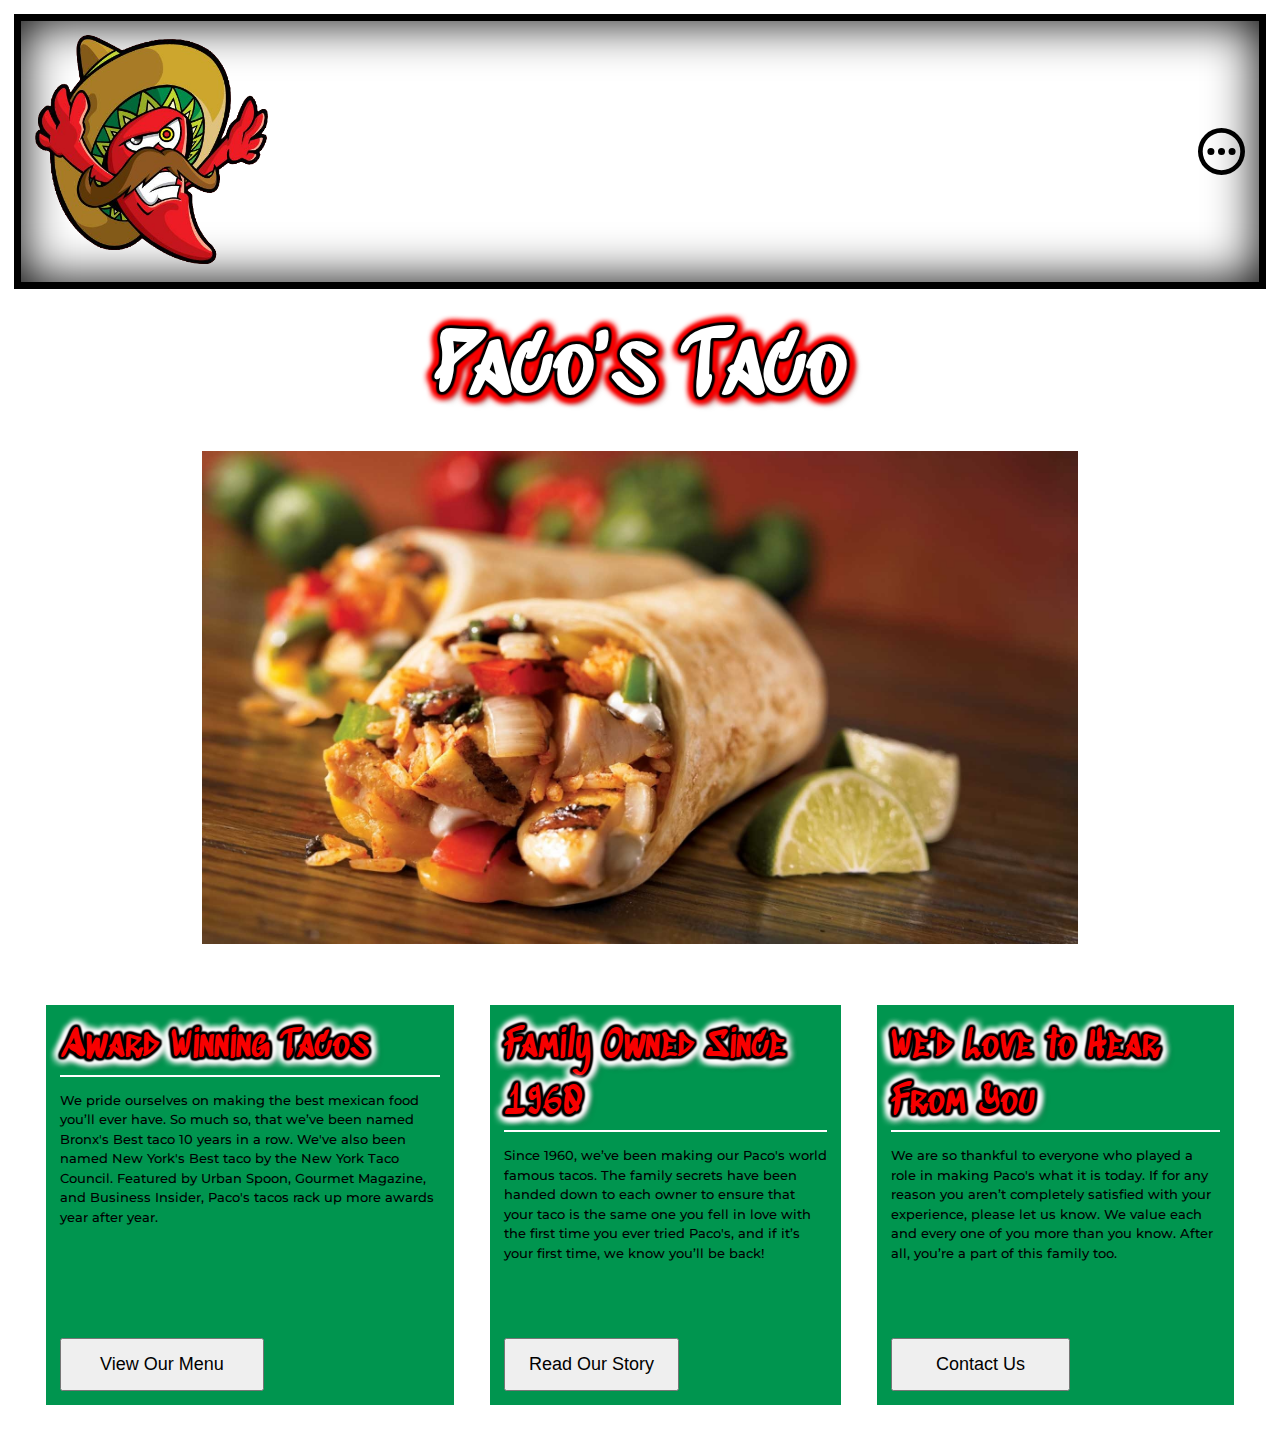
==== commit b83e7c49: """" ====
--- a/index.html
+++ b/index.html
@@ -6,10 +6,18 @@
     <meta http-equiv="X-UA-Compatible" content="IE=edge">
     <meta name="viewport" content="width=device-width, initial-scale=1.0">
     <title>Paco's Taco - Home</title>
-    <link rel="stylesheet" href="css/RESET.css">
+    <link rel="stylesheet" href="css/CSSreset.css">
     <link rel="stylesheet" href="css/material.css">
-    <link rel="stylesheet" href="https://cdnjs.cloudflare.com/ajax/libs/font-awesome/5.15.3/css/all.min.css" integrity="sha512-iBBXm8fW90+nuLcSKlbmrPcLa0OT92xO1BIsZ+ywDWZCvqsWgccV3gFoRBv0z+8dLJgyAHIhR35VZc2oM/gI1w==" crossorigin="anonymous" referrerpolicy="no-referrer" />
-    <link rel="stylesheet" href="assets/typography/paco_taco/paco-taco.css">
+    <link rel="stylesheet"
+        href="https://cdnjs.cloudflare.com/ajax/libs/font-awesome/5.15.3/css/all.min.css"
+        integrity="sha512-iBBXm8fW90+nuLcSKlbmrPcLa0OT92xO1BIsZ+ywDWZCvqsWgccV3gFoRBv0z+8dLJgyAHIhR35VZc2oM/gI1w=="
+        crossorigin="anonymous" referrerpolicy="no-referrer" />
+    <link rel="preconnect" href="https://fonts.googleapis.com">
+    <link rel="preconnect" href="https://fonts.gstatic.com" crossorigin>
+    <link
+        href="https://fonts.googleapis.com/css2?family=Montserrat:wght@500&family=Sedgwick+Ave+Display&display=swap"
+        rel="stylesheet">
+
     <link rel="stylesheet" href="css/style.css">
     <script
         src="https://cdnjs.cloudflare.com/ajax/libs/jquery/3.6.0/jquery.min.js"
@@ -24,48 +32,19 @@
         <!-- HEADER -->
         <header>
 
-            <div class="brand-wrapper">
-                <!-- LOGO -->
-                <div class="logo-cont">
-                    <img src="assets/images/taco.svg"
+            <!-- LOGO -->
+            <div class="logo-cont">
+                <img src="assets/images/jap.png"
                     alt="Paco Taco's Logo with a banner that says always fresh tacos"
                     class="logo">
-                </div>
-                <!-- LOGO END -->
-                
-                <!-- PAGE TITLE -->
-                <div class="title-cont">
-                    <h1>Paco's Taco</h1>
-                </div>
-                <!-- PAGE TITLE END -->
             </div>
-                
-            <!-- NAVIGATION -->
-            <div class="nav-cont">
-                <nav class="nav-bar">
-                    <ul class="nav-list">
-                        <li class="nav-item"><a href="./index.html"
-                                class="nav-link">Home</a></li>
-                        <li class="nav-item"><a href="./about.html"
-                                class="nav-link">About Us</a></li>
-                        <li class="nav-item"><a href="./menu.html"
-                                class="nav-link">Menu</a></li>
-                        <li class="nav-item"><a href="./order.html"
-                                class="nav-link">Order Online</a></li>
-                        <li class="nav-item"><a href="./locations.html"
-                                class="nav-link">Locations</a></li>
-                        <li class="nav-item"><a href="./contact.html"
-                                class="nav-link">Contact Us</a></li>
-                    </ul>
-                </nav>
-            </div>
-            <!-- NAVIGATION END -->
+            <!-- LOGO END -->
 
             <!-- HAMBURGER ICON -->
-            <div class="hamburger-icon-con">
-                <svg style="width:24px;height:24px" viewBox="0 0 24 24">
-                    <path fill="currentColor" d="M12,2A10,10 0 0,1 22,12A10,10 0 0,1 12,22A10,10 0 0,1 2,12A10,10 0 0,1 12,2M12,4A8,8 0 0,0 4,12A8,8 0 0,0 12,20A8,8 0 0,0 20,12A8,8 0 0,0 12,4M12,10.5A1.5,1.5 0 0,1 13.5,12A1.5,1.5 0 0,1 12,13.5A1.5,1.5 0 0,1 10.5,12A1.5,1.5 0 0,1 12,10.5M7.5,10.5A1.5,1.5 0 0,1 9,12A1.5,1.5 0 0,1 7.5,13.5A1.5,1.5 0 0,1 6,12A1.5,1.5 0 0,1 7.5,10.5M16.5,10.5A1.5,1.5 0 0,1 18,12A1.5,1.5 0 0,1 16.5,13.5A1.5,1.5 0 0,1 15,12A1.5,1.5 0 0,1 16.5,10.5Z" />
-                </svg>
+            <div class="hamburger-icon-cont">
+                <img src="assets/icons/dots-menu.svg"
+                    alt="hamburger menu - main navigation"
+                    class="hamburger-icon">
             </div>
             <!-- HAMBURGER ICON END -->
 
@@ -74,7 +53,109 @@
 
         <!-- MAIN -->
         <main>
-            
+
+            <!-- NAVIGATION -->
+            <div class="nav-cont">
+                <nav class="nav-dropdown">
+                    <ul class="nav-list">
+                        <li class="nav-item home-item"><a href="./index.html"
+                                class="nav-link home-link">Home <img
+                                    class="burrito home-link-burrito"
+                                    src="assets/images/burrito.png" alt=""></a>
+                        </li>
+                        <li class="nav-item about-item"><a href="./about.html"
+                                class="nav-link about-link">About Us <img
+                                    class="burrito about-link-burrito"
+                                    src="assets/images/burrito.png" alt=""></a>
+                        </li>
+                        <li class="nav-item menu-item"><a href="./menu.html"
+                                class="nav-link menu-link">Our Menu <img
+                                    class="burrito menu-link-burrito"
+                                    src="assets/images/burrito.png" alt=""></a>
+                        </li>
+                        <li class="nav-item order-item"><a href="./order.html"
+                                class="nav-link order-link">Order Online <img
+                                    class="burrito order-link-burrito"
+                                    src="assets/images/burrito.png" alt=""></a>
+                        </li>
+                        <li class="nav-item locations-item"><a
+                                href="./locations.html"
+                                class="nav-link locations-link">Our Locations
+                                <img class="burrito locations-link-burrito"
+                                    src="assets/images/burrito.png" alt=""></a>
+                        </li>
+                        <li class="nav-item contact-item"><a
+                                href="./contact-html"
+                                class="nav-link contact-link">Contact Us <img
+                                    class="burrito contact-link-burrito"
+                                    src="assets/images/burrito.png" alt=""></a>
+                        </li>
+                    </ul>
+                </nav>
+            </div>
+            <!-- NAVIGATION END -->
+
+            <!-- PAGE TITLE -->
+            <div class="title-cont">
+                <h1>Paco's Taco</h1>
+            </div>
+            <!-- PAGE TITLE END -->
+
+            <div id="slideshow">
+                <div>
+                    <img src="assets/images/slide1.jpg" class="slideshow-img">
+                </div>
+                <div>
+                    <img src="assets/images/slide2.jpg" class="slideshow-img">
+                </div>
+                <div>
+                    <img src="assets/images/slide3.jpg" class="slideshow-img">
+                </div>
+                <div>
+                    <img src="assets/images/slide4.jpg" class="slideshow-img">
+                </div>
+            </div>
+
+            <div class="cards-cont">
+                <div class="card card-1">
+                    <h3>Award Winning Tacos</h3>
+                    <div class="card-info-and-btn-cont">
+                        <p>We pride ourselves on making the best mexican food
+                            you’ll ever have. So much so, that we’ve been named
+                            Bronx's Best taco 10 years in a row. We've also been
+                            named New York's Best taco by the New York Taco
+                            Council. Featured by Urban Spoon, Gourmet Magazine,
+                            and Business Insider, Paco's tacos rack up more
+                            awards year after year.</p>
+                        <button class="card-btn">View Our Menu</button>
+                    </div>
+                </div>
+                <div class="card card-2">
+                    <h3>Family Owned Since 1960</h3>
+                    <div class="card-info-and-btn-cont">
+                        <p>Since 1960, we’ve been making our Paco's world famous
+                            tacos. The family secrets have been handed down to
+                            each owner to ensure that your taco is the same one
+                            you fell in love with the first time you ever tried
+                            Paco's, and if it’s your first time, we know you’ll
+                            be back!</p>
+                        <button class="card-btn">Read Our Story</button>
+                    </div>
+                </div>
+                <div class="card card-3">
+                    <h3>We'd Love to Hear From You</h3>
+                    <div class="card-info-and-btn-cont">
+                        <p>We are so thankful to everyone who played a role in
+                            making Paco's what it is today. If for any reason
+                            you aren’t completely satisfied with your
+                            experience, please let us know. We value each and
+                            every one of you more than you know. After all,
+                            you’re a part of this family too.</p>
+                        <button class="card-btn">Contact Us</button>
+                    </div>
+                </div>
+            </div>
+
         </main>
         <!-- MAIN END -->
     </div>
--- a/css/CSSreset.css
+++ b/css/CSSreset.css
@@ -0,0 +1,129 @@
+/* http://meyerweb.com/eric/tools/css/reset/ 
+   v2.0 | 20110126
+   License: none (public domain)
+*/
+
+html,
+body,
+div,
+span,
+applet,
+object,
+iframe,
+h1,
+h2,
+h3,
+h4,
+h5,
+h6,
+p,
+blockquote,
+pre,
+a,
+abbr,
+acronym,
+address,
+big,
+cite,
+code,
+del,
+dfn,
+em,
+img,
+ins,
+kbd,
+q,
+s,
+samp,
+small,
+strike,
+strong,
+sub,
+sup,
+tt,
+var,
+b,
+u,
+i,
+center,
+dl,
+dt,
+dd,
+ol,
+ul,
+li,
+fieldset,
+form,
+label,
+legend,
+table,
+caption,
+tbody,
+tfoot,
+thead,
+tr,
+th,
+td,
+article,
+aside,
+canvas,
+details,
+embed,
+figure,
+figcaption,
+footer,
+header,
+hgroup,
+menu,
+nav,
+output,
+ruby,
+section,
+summary,
+time,
+mark,
+audio,
+video {
+  margin: 0;
+  padding: 0;
+  border: 0;
+  font-size: 100%;
+  font: inherit;
+  vertical-align: baseline;
+}
+/* HTML5 display-role reset for older browsers */
+article,
+aside,
+details,
+figcaption,
+figure,
+footer,
+header,
+hgroup,
+menu,
+nav,
+section {
+  display: block;
+}
+body {
+  line-height: 1;
+}
+ol,
+ul {
+  list-style: none;
+}
+blockquote,
+q {
+  quotes: none;
+}
+blockquote:before,
+blockquote:after,
+q:before,
+q:after {
+  content: "";
+  content: none;
+}
+table {
+  border-collapse: collapse;
+  border-spacing: 0;
+}
--- a/css/style.css
+++ b/css/style.css
@@ -1,23 +1,106 @@
+/*
+ Theme Name: Paco Taco Theme
+ Description: Eric Portfolio Example Website 
+ Author: Eric Dollinger
+ Author URL:  https://github.com/edolly2/
+ Tags: Personal , Fake Portfolio, Website
+*/
+
 html {
   box-sizing: border-box;
   font-size: 62.5%;
+}
+
+* {
+  max-width: 100%;
+  height: auto;
 }
 
 *,
 *::before,
 *::after {
   box-sizing: border-box;
-  max-width: 100%;
-  height: auto;
 }
 
 body {
   height: 100%;
   width: 100%;
-  font-family: "PacoTaco";
-  padding: 2rem;
-  background-color: black;
-  overflow: hidden;
+  line-height: 1.5;
+  padding: 1.4rem;
+  /* background-color: black; */
+  overflow-x: hidden;
+  font-family: "Montserrat", sans-serif;
+  font-weight: 500;
+  /* overflow: hidden; */
+}
+
+h1 {
+  font-size: clamp(6.2rem, 7vw, 9.6rem);
+}
+
+h2 {
+  /* font-size: clamp(4.9rem, 5.6vw, 7.7rem); */
+  font-size: clamp(4rem, 4.5vw, 6.2rem);
+}
+
+h3 {
+  /* font-size: clamp(4rem, 4.5vw, 6.2rem); */
+  font-size: clamp(2.5rem, 2.9vw, 4rem);
+}
+
+h4 {
+  /* font-size: clamp(3.2rem, 3.6vw, 4.9rem); */
+  font-size: clamp(1.8rem, 2.3vw, 3.2rem);
+}
+
+/* h5 {
+  font-size: clamp(2.5rem, 2.9vw, 4rem);
+}
+
+h6 {
+font-size: clamp(1.8rem ,2.3vw, 3.2rem);
+} */
+
+h5,
+h6,
+p,
+a,
+label,
+button,
+input,
+textarea,
+blockquote,
+ul,
+li {
+  font-size: 1.8rem;
+}
+
+p,
+li,
+h1,
+h2,
+h3,
+h4,
+h5,
+h6 {
+  overflow-wrap: break-word;
+  word-wrap: break-word;
+  word-break: break-word;
+  -ms-hyphens: auto;
+  -moz-hyphens: auto;
+  -webkit-hyphens: auto;
+  hyphens: auto;
+}
+
+h1,
+h2,
+h3,
+h4,
+h5,
+h6,
+.nav-link {
+  font-family: "Sedgwick Ave Display", cursive;
+  color: white;
 }
 
 img {
@@ -25,34 +108,56 @@
   height: auto;
 }
 
+a:focus,
+button:focus,
+input:focus,
+textarea:focus {
+  outline: 2px solid black;
+}
+
 header {
   display: flex;
+  background-color: white;
+  box-shadow: inset 0 0 5rem black;
+  border: 0.73rem solid black;
   /* justify-content: space-evenly; */
   /* align-items: center; */
-  padding: 2rem;
-}
+  padding: 1.4rem;
+}
+
+/* .text-overflow-prevent {
+  overflow-wrap: break-word;
+  word-wrap: break-word;
+  word-break: break-word;
+  -ms-hyphens: auto;
+  -moz-hyphens: auto;
+  -webkit-hyphens: auto;
+  hyphens: auto;
+} */
 
 .page {
   width: 100%;
-  min-height: 100%;
-  background-color: aliceblue;
+  height: 100vh;
+  /* background-color: blue; */
+  position: relative;
 }
 
 .title-cont {
   /* display: flex; */
   /* align-items: center; */
   /* justify-content: center; */
+  margin: 1.4rem;
 }
 
 .title-cont h1 {
   white-space: nowrap;
-  font-size: clamp(3.2rem, 4vw, 6rem);
+  text-align: center;
 }
 
 .logo-cont {
   height: auto;
   width: 100%;
-  text-align: center;
+  text-align: left;
 }
 
 .logo {
@@ -63,20 +168,201 @@
 .nav-cont {
   display: none;
   width: 100%;
-  justify-content: center;
+  /* justify-content: center; */
+  /* align-items: center; */
+  background-image: url("../assets/images/brickwall.png");
+  position: absolute;
+  z-index: 1;
+}
+
+.nav-link {
+  color: white;
+  font-size: clamp(2.5rem, 2.9vw, 4rem);
+  text-decoration: none;
+}
+
+.nav-link:hover {
+  color: rgb(0, 149, 79);
+}
+
+.burrito {
+  display: none;
+  height: 4rem;
+  width: auto;
+  position: absolute;
+  margin-left: 1rem;
+}
+
+.nav-dropdown {
+  display: flex;
+  justify-content: flex-start;
   align-items: center;
-}
-
-.nav-bar {
-  display: flex;
-  justify-content: center;
+  border: 0.73rem solid black;
+  border-top: none;
+}
+
+.nav-list {
+  display: flex;
+  flex-direction: column;
+}
+
+.nav-item {
+  margin: 1.4rem;
+  position: relative;
+}
+
+
+.nav-item:hover + .burrito {
+  display: flex;
+  margin: 1.4rem;
+  position: relative;
+  cursor: pointer;
+}
+
+.hamburger-icon-cont {
+  display: flex;
   align-items: center;
 }
 
-.nav-list {
-  display: flex;
-}
-
-.nav-item {
-  margin: 0 1rem;
-}
+.hamburger-icon {
+  width: 4.9rem;
+  height: auto;
+}
+
+.hamburger-icon:hover {
+cursor: pointer;
+}
+
+
+.title-cont h1, .nav-link {
+  text-shadow: 2px 2px 2px black, -2px 2px 2px black, 2px -2px 2px black,
+    1px 2px 2px black, 2px 1px 2px black, -1px 2px 2px black, 2px -1px 2px black,
+    1px -2px 2px black, -2px 1px 2px black, -1px -2px 2px black,
+    -2px -1px 2px black, 1px 1px 2px black, -1px -1px 2px black,
+    -1px 1px 2px black, 1px -1px 2px black, 0px 2px 2px black, 2px 0px 2px black,
+    -2px 0px 2px black, 0px -2px 2px black, 0px 1px 2px black, 1px 0px 2px black,
+    0px -1px 2px black, -1px 0px 2px black, 0px 0px 2px black,
+    6px 6px 6px rgb(248, 0, 0), -6px 6px 6px rgb(248, 0, 0),
+    6px -6px 6px rgb(248, 0, 0), 1px 6px 6px rgb(248, 0, 0),
+    6px 1px 6px rgb(248, 0, 0), -1px 6px 6px rgb(248, 0, 0),
+    6px -1px 6px rgb(248, 0, 0), 1px -6px 6px rgb(248, 0, 0),
+    -6px 1px 6px rgb(248, 0, 0), -1px -6px 6px rgb(248, 0, 0),
+    -6px -1px 6px rgb(248, 0, 0), 1px 1px 6px rgb(248, 0, 0),
+    -1px -1px 6px rgb(248, 0, 0), -1px 1px 6px rgb(248, 0, 0),
+    1px -1px 6px rgb(248, 0, 0), 0px 6px 6px rgb(248, 0, 0),
+    6px 0px 6px rgb(248, 0, 0), -6px 0px 6px rgb(248, 0, 0),
+    0px -6px 6px rgb(248, 0, 0), 0px 1px 6px rgb(248, 0, 0),
+    1px 0px 6px rgb(248, 0, 0), 0px -1px 6px rgb(248, 0, 0),
+    -1px 0px 6px rgb(248, 0, 0), 0px 0px 6px rgb(248, 0, 0), 5px 5px 10px black;
+}
+
+
+/* TODO: change burrito to be responsive  */
+
+#slideshow { 
+  margin: 1.4rem auto; 
+  /* position: relative;  */
+  width: 100%; 
+  height: 100%;
+  /* padding: 10px;  */
+  /* box-shadow: 0 0 20px rgba(0,0,0,0.4);  */
+}
+
+#slideshow > div { 
+  /* position: absolute; */
+  width: 100%; 
+  /* top: 10px; 
+  left: 10px; 
+  right: 10px; 
+  bottom: 10px;  */
+}
+
+.slideshow-img {
+  width: 100%;
+}
+
+.cards-cont {
+  width: 100%;
+  position: relative;
+  margin: 2.5rem 0; 
+}
+
+.card {
+  text-align: left;
+  background-color:rgb(0, 149, 79) ;
+  margin: 2.5rem 0;
+  height: 30rem;
+  padding: 1.4rem;
+  position: relative;
+}
+
+.card h3 {
+  border-bottom: 2px solid white;
+  color: rgb(248, 0, 0);
+  text-shadow: 2px 2px 2px black, -2px 2px 2px black, 2px -2px 2px black,
+    1px 2px 2px black, 2px 1px 2px black, -1px 2px 2px black, 2px -1px 2px black,
+    1px -2px 2px black, -2px 1px 2px black, -1px -2px 2px black,
+    -2px -1px 2px black, 1px 1px 2px black, -1px -1px 2px black,
+    -1px 1px 2px black, 1px -1px 2px black, 0px 2px 2px black, 2px 0px 2px black,
+    -2px 0px 2px black, 0px -2px 2px black, 0px 1px 2px black, 1px 0px 2px black,
+    0px -1px 2px black, -1px 0px 2px black, 0px 0px 2px black,
+    6px 6px 6px white, -6px 6px 6px white,
+    6px -6px 6px white, 1px 6px 6px white,
+    6px 1px 6px white, -1px 6px 6px white,
+    6px -1px 6px white, 1px -6px 6px white,
+    -6px 1px 6px white, -1px -6px 6px white,
+    -6px -1px 6px white, 1px 1px 6px white,
+    -1px -1px 6px white, -1px 1px 6px white,
+    1px -1px 6px white, 0px 6px 6px white,
+    6px 0px 6px white, -6px 0px 6px white,
+    0px -6px 6px white, 0px 1px 6px white,
+    1px 0px 6px white, 0px -1px 6px white,
+    -1px 0px 6px white, 0px 0px 6px white, 5px 5px 10px black;
+
+}
+
+.card p {
+  font-size: 1.3rem;
+  margin: 1.4rem 0;
+  position: relative;
+}
+
+.card-btn {
+position: absolute;
+bottom: 1.4rem;
+left: 1.4rem;
+width: 50%;
+padding: 1.4rem 0;
+
+}
+
+.card-info-and-btn-cont {
+  /* display: flex;
+  flex-direction: column;
+  justify-content: space-between; */
+}
+
+@media screen and (min-width: 768px) {
+  .cards-cont {
+    display: flex;
+    justify-content: space-evenly;
+    padding: 1.4rem;
+  }
+
+  .card {
+    /* min-width: 33.3%; */
+    max-width: 33.3%;
+
+    height: 40rem;
+    margin: 1.8rem;
+  }
+
+  #slideshow { 
+    margin: 1.4rem auto; 
+    /* position: relative;  */
+    width: 70%; 
+    height: 60%;
+    /* padding: 10px;  */
+    /* box-shadow: 0 0 20px rgba(0,0,0,0.4);  */
+  }
+}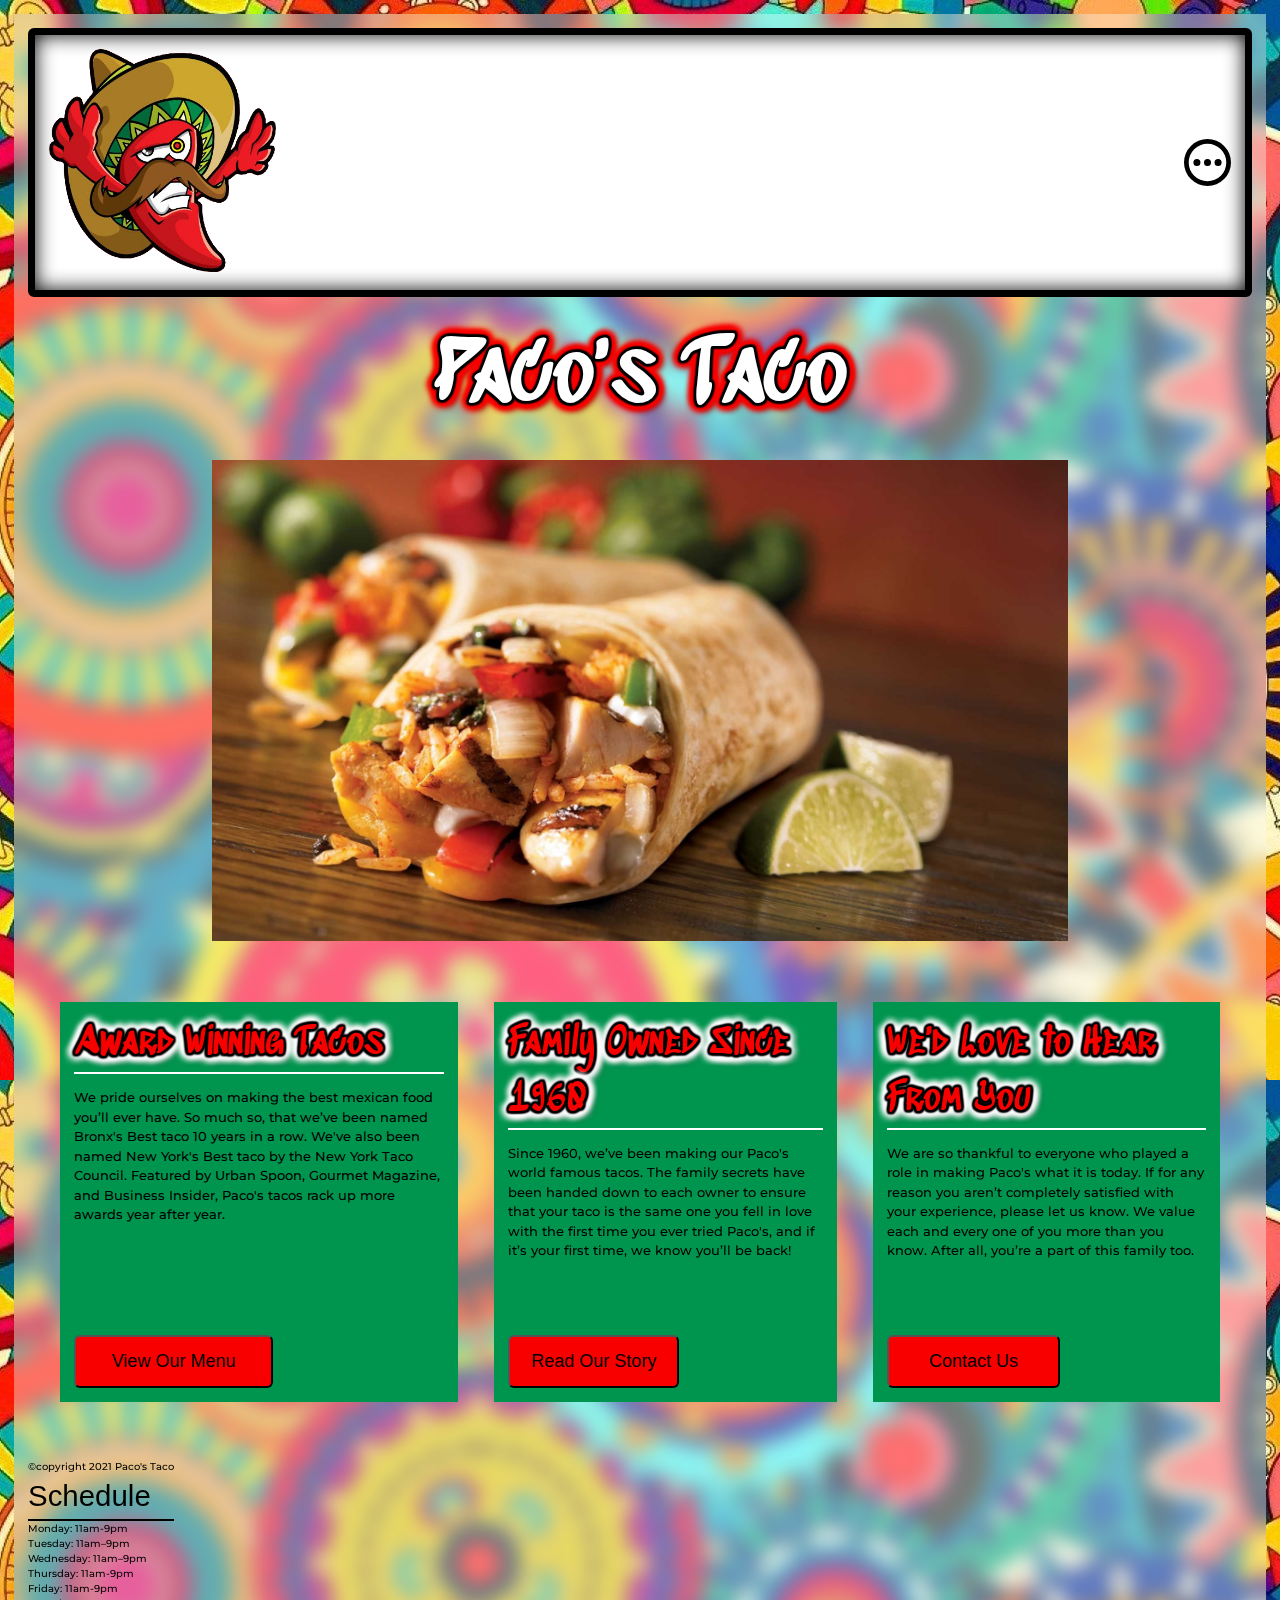
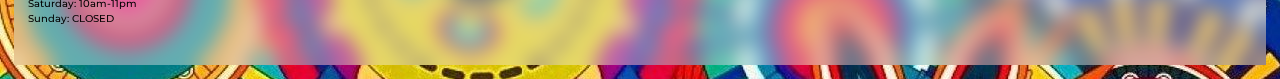
==== commit d77575f4: """" ====
--- a/index.html
+++ b/index.html
@@ -24,7 +24,13 @@
         integrity="sha512-894YE6QWD5I59HgZOGReFYm4dnWc1Qt5NtvYSaNcOP+u1T9qYdvdihz0PPSiiqn/+/3e7Jo4EaG7TubfWGUrMQ=="
         crossorigin="anonymous" referrerpolicy="no-referrer"></script>
     <script src="js/app.js"></script>
+
 </head>
+<style>
+    .home-link {
+        color: rgb(0, 149, 79);
+    }
+</style>
 
 <body>
     <div class="page home-page">
@@ -85,7 +91,7 @@
                                     src="assets/images/burrito.png" alt=""></a>
                         </li>
                         <li class="nav-item contact-item"><a
-                                href="./contact-html"
+                                href="./contact.html"
                                 class="nav-link contact-link">Contact Us <img
                                     class="burrito contact-link-burrito"
                                     src="assets/images/burrito.png" alt=""></a>
@@ -127,7 +133,7 @@
                             Council. Featured by Urban Spoon, Gourmet Magazine,
                             and Business Insider, Paco's tacos rack up more
                             awards year after year.</p>
-                        <button class="card-btn">View Our Menu</button>
+                        <button class="btn card-btn">View Our Menu</button>
                     </div>
                 </div>
                 <div class="card card-2">
@@ -139,7 +145,7 @@
                             you fell in love with the first time you ever tried
                             Paco's, and if it’s your first time, we know you’ll
                             be back!</p>
-                        <button class="card-btn">Read Our Story</button>
+                        <button class="btn card-btn">Read Our Story</button>
                     </div>
                 </div>
                 <div class="card card-3">
@@ -151,13 +157,30 @@
                             experience, please let us know. We value each and
                             every one of you more than you know. After all,
                             you’re a part of this family too.</p>
-                        <button class="card-btn">Contact Us</button>
+                        <button class="btn card-btn">Contact Us</button>
                     </div>
                 </div>
             </div>
 
         </main>
         <!-- MAIN END -->
+
+        <!-- FOOTER -->
+        <footer>
+            <div class="footer-schedule-cont">
+                <div class="copyright-cont">
+                    <small class="copyright">&#169;copyright 2021 Paco's Taco</small>
+                </div>
+                <h4>Schedule</h4>
+<small class="footer-schedule">Monday: 11am-9pm<br/>Tuesday: 11am–9pm<br/>Wednesday: 11am–9pm<br/>Thursday: 11am-9pm<br/>Friday: 11am-9pm<br/>Saturday: 10am-11pm<br/>Sunday: CLOSED</small>
+            </div>
+            <div class="social-media-cont">
+                <i class="fab fa-facebook"></i>
+                <i class="fab fa-twitter-square"></i>
+                <i class="fab fa-instagram"></i>
+            </div>
+        </footer>
+        <!-- FOOTER END -->
     </div>
 </body>
 
--- a/css/style.css
+++ b/css/style.css
@@ -23,6 +23,8 @@
 }
 
 body {
+  background-image: url(../assets/images/mexican-wall.jpg);
+  
   height: 100%;
   width: 100%;
   line-height: 1.5;
@@ -118,11 +120,12 @@
 header {
   display: flex;
   background-color: white;
-  box-shadow: inset 0 0 5rem black;
+  box-shadow: inset 0 0 2rem black;
   border: 0.73rem solid black;
   /* justify-content: space-evenly; */
   /* align-items: center; */
   padding: 1.4rem;
+  border-radius: 0.6rem;
 }
 
 /* .text-overflow-prevent {
@@ -137,9 +140,20 @@
 
 .page {
   width: 100%;
-  height: 100vh;
-  /* background-color: blue; */
+  height: 100%;
+  background-color: rgba(255, 255, 255, 0.377);
+  backdrop-filter: blur(10px);
+  padding: 1.4rem;
   position: relative;
+}
+
+.btn {
+  border-radius: 0.6rem;
+  background-color: rgb(248, 0, 0);
+}
+
+.btn:hover{
+  background-color:#ffff0e;
 }
 
 .title-cont {
@@ -198,6 +212,8 @@
   justify-content: flex-start;
   align-items: center;
   border: 0.73rem solid black;
+  border-bottom-left-radius: 0.6rem;
+  border-bottom-right-radius: 0.6rem;
   border-top: none;
 }
 
@@ -208,14 +224,11 @@
 
 .nav-item {
   margin: 1.4rem;
-  position: relative;
-}
-
-
-.nav-item:hover + .burrito {
-  display: flex;
-  margin: 1.4rem;
-  position: relative;
+  /* position: relative; */
+}
+
+
+.nav-item:hover {
   cursor: pointer;
 }
 
@@ -234,7 +247,7 @@
 }
 
 
-.title-cont h1, .nav-link {
+.title-cont h1, .nav-link, .locations-title {
   text-shadow: 2px 2px 2px black, -2px 2px 2px black, 2px -2px 2px black,
     1px 2px 2px black, 2px 1px 2px black, -1px 2px 2px black, 2px -1px 2px black,
     1px -2px 2px black, -2px 1px 2px black, -1px -2px 2px black,
@@ -296,7 +309,7 @@
   position: relative;
 }
 
-.card h3 {
+.card h3, .social-media-cont {
   border-bottom: 2px solid white;
   color: rgb(248, 0, 0);
   text-shadow: 2px 2px 2px black, -2px 2px 2px black, 2px -2px 2px black,
@@ -365,4 +378,50 @@
     /* padding: 10px;  */
     /* box-shadow: 0 0 20px rgba(0,0,0,0.4);  */
   }
+}
+
+footer {
+  display: flex;
+  justify-content: space-between;
+}
+
+.footer-schedule-cont {
+  margin-bottom: 2.5rem;
+}
+
+.footer-schedule-cont h4 {
+color: black;
+font-family: 'Roboto', sans-serif;
+border-bottom: 2px solid black;
+}
+
+.social-media-cont {
+  font-size: 4rem;
+  border-bottom: none;
+}
+
+.social-media-cont i {
+  margin: 0 0.9rem;
+}
+
+.social-media-cont i:hover {
+  cursor: pointer;
+  color:rgb(0, 149, 79);
+}
+
+
+
+
+
+
+
+
+
+.locations-title {
+  margin-top: 2.5rem;
+  border-bottom: 2px solid black;
+}
+
+.last-iframe {
+  margin-bottom: 2.5rem;
 }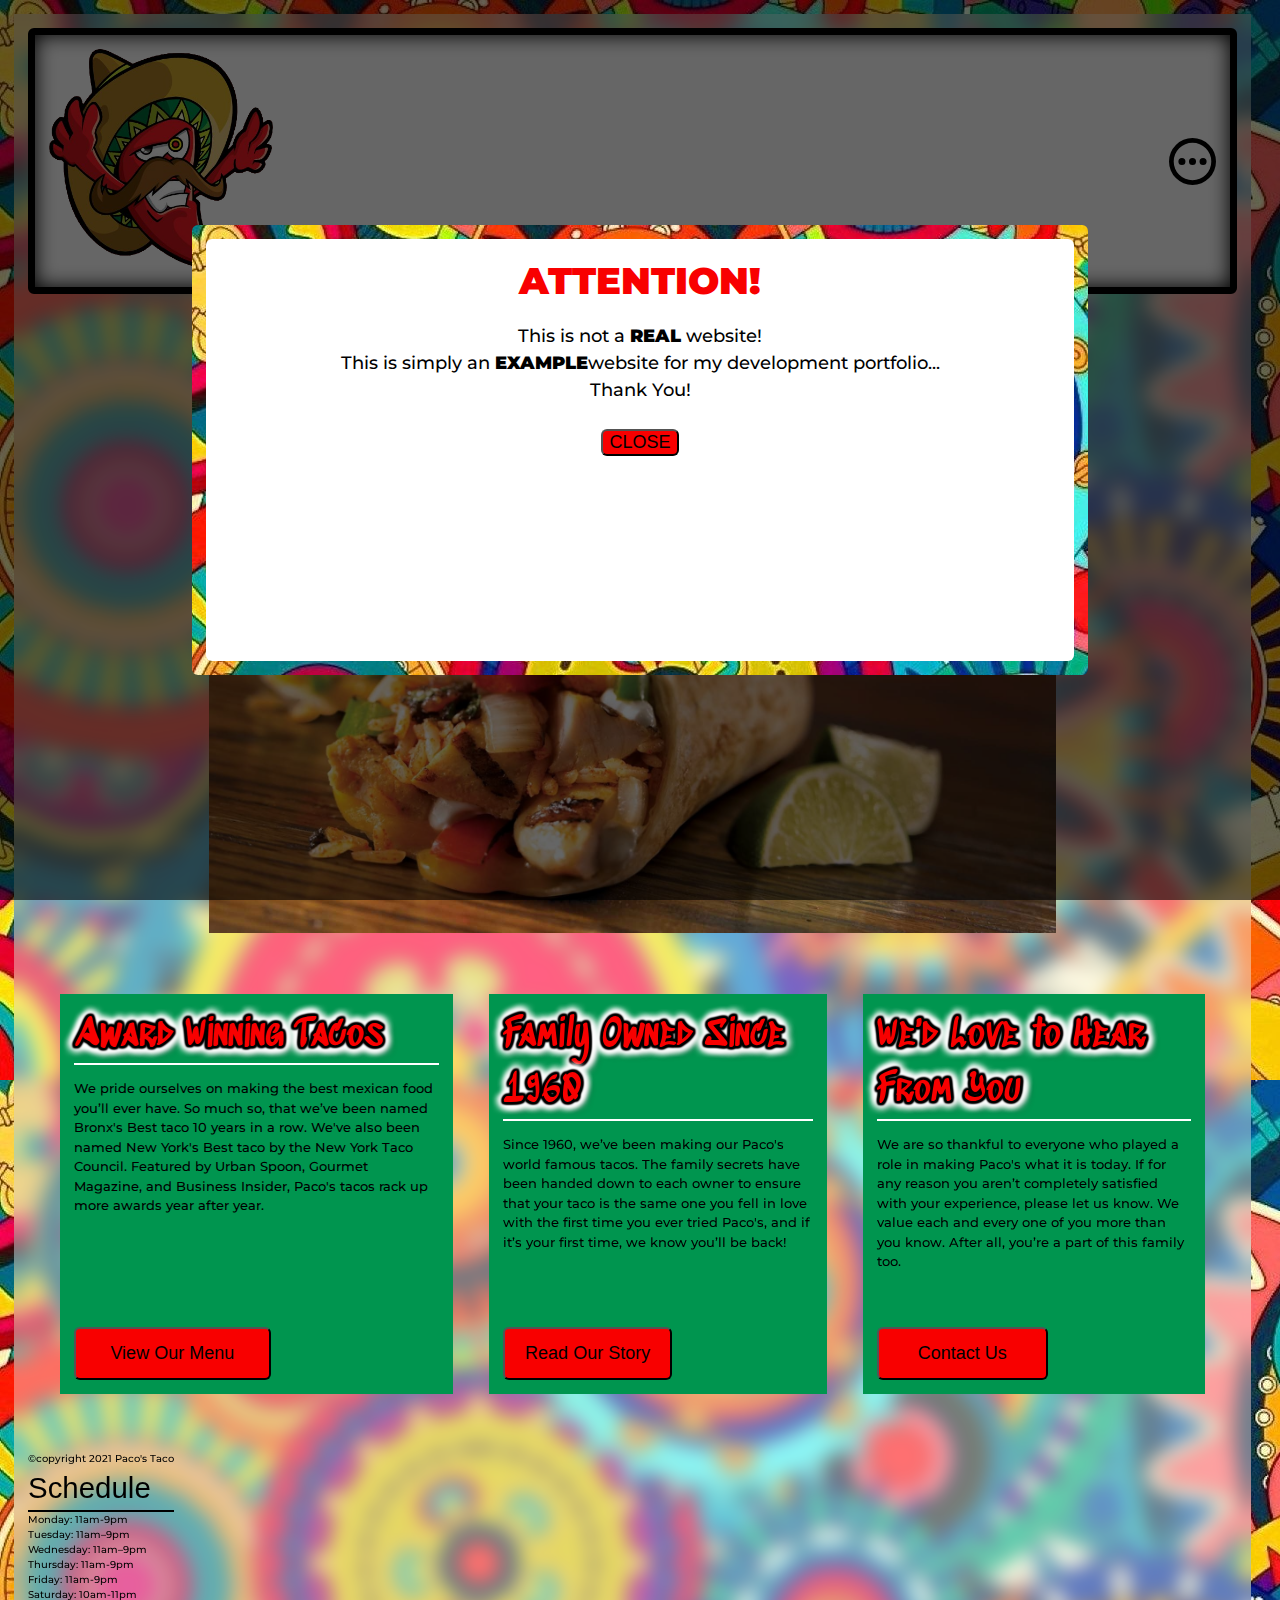
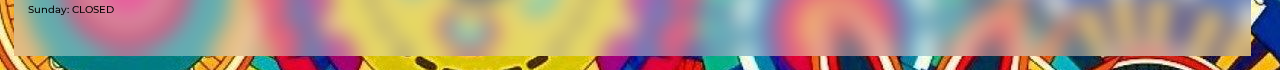
==== commit e9a7e910: """" ====
--- a/index.html
+++ b/index.html
@@ -7,7 +7,6 @@
     <meta name="viewport" content="width=device-width, initial-scale=1.0">
     <title>Paco's Taco - Home</title>
     <link rel="stylesheet" href="css/CSSreset.css">
-    <link rel="stylesheet" href="css/material.css">
     <link rel="stylesheet"
         href="https://cdnjs.cloudflare.com/ajax/libs/font-awesome/5.15.3/css/all.min.css"
         integrity="sha512-iBBXm8fW90+nuLcSKlbmrPcLa0OT92xO1BIsZ+ywDWZCvqsWgccV3gFoRBv0z+8dLJgyAHIhR35VZc2oM/gI1w=="
@@ -17,7 +16,6 @@
     <link
         href="https://fonts.googleapis.com/css2?family=Montserrat:wght@500&family=Sedgwick+Ave+Display&display=swap"
         rel="stylesheet">
-
     <link rel="stylesheet" href="css/style.css">
     <script
         src="https://cdnjs.cloudflare.com/ajax/libs/jquery/3.6.0/jquery.min.js"
@@ -37,7 +35,6 @@
 
         <!-- HEADER -->
         <header>
-
             <!-- LOGO -->
             <div class="logo-cont">
                 <img src="assets/images/jap.png"
@@ -165,14 +162,20 @@
         </main>
         <!-- MAIN END -->
 
+
+
         <!-- FOOTER -->
         <footer>
             <div class="footer-schedule-cont">
                 <div class="copyright-cont">
-                    <small class="copyright">&#169;copyright 2021 Paco's Taco</small>
+                    <small class="copyright">&#169;copyright 2021 Paco's
+                        Taco</small>
                 </div>
                 <h4>Schedule</h4>
-<small class="footer-schedule">Monday: 11am-9pm<br/>Tuesday: 11am–9pm<br/>Wednesday: 11am–9pm<br/>Thursday: 11am-9pm<br/>Friday: 11am-9pm<br/>Saturday: 10am-11pm<br/>Sunday: CLOSED</small>
+                <small class="footer-schedule">Monday: 11am-9pm<br />Tuesday:
+                    11am–9pm<br />Wednesday: 11am–9pm<br />Thursday:
+                    11am-9pm<br />Friday: 11am-9pm<br />Saturday:
+                    10am-11pm<br />Sunday: CLOSED</small>
             </div>
             <div class="social-media-cont">
                 <i class="fab fa-facebook"></i>
@@ -182,6 +185,17 @@
         </footer>
         <!-- FOOTER END -->
     </div>
+    <div class="popup-backdrop is-visible">
+        <div class="popup-div">
+            <div class="popup-div-content">
+                <h3>ATTENTION!</h3>
+                <p>This is not a <strong>REAL</strong> website!<br />
+                    This is simply an <strong>EXAMPLE</strong>website for my
+                    development portfolio...<br />Thank You!</p>
+                <button class="btn popup-btn">CLOSE</button>
+            </div>
+        </div>
+    </div>
 </body>
 
 </html>--- a/css/style.css
+++ b/css/style.css
@@ -1,10 +1,22 @@
 /*
- Theme Name: Paco Taco Theme
- Description: Eric Portfolio Example Website 
- Author: Eric Dollinger
- Author URL:  https://github.com/edolly2/
- Tags: Personal , Fake Portfolio, Website
+Theme Name: Paco Taco Theme
+Description: Eric Portfolio Example Website 
+Author: Eric Dollinger
+Author URL:  https://github.com/edolly2/
+Tags: Personal , Fake Portfolio, Website
 */
+
+/* TODO: Add block quote to about me and make paragrapgh easier to read */
+/* TODO: make buttons look better */
+/* TODO: give card links a destination */
+/* TODO: check all alt tags */
+/* TODO: accessibility */
+/* TODO: link logo to home */
+/* TODO: fix popup font on mobile -- to big */
+/* TODO: CLEANUP CSS */
+/* TODO: CLEANUP HTML */
+/* TODO: add comments to html and css */
+/* TODO: CLEAN UP JAVASCRIPT AND COMMENT */
 
 html {
   box-sizing: border-box;
@@ -24,7 +36,7 @@
 
 body {
   background-image: url(../assets/images/mexican-wall.jpg);
-  
+
   height: 100%;
   width: 100%;
   line-height: 1.5;
@@ -152,8 +164,8 @@
   background-color: rgb(248, 0, 0);
 }
 
-.btn:hover{
-  background-color:#ffff0e;
+.btn:hover {
+  background-color: #ffff0e;
 }
 
 .title-cont {
@@ -187,6 +199,8 @@
   background-image: url("../assets/images/brickwall.png");
   position: absolute;
   z-index: 1;
+  left: 0;
+  right: 0;
 }
 
 .nav-link {
@@ -227,7 +241,6 @@
   /* position: relative; */
 }
 
-
 .nav-item:hover {
   cursor: pointer;
 }
@@ -243,11 +256,12 @@
 }
 
 .hamburger-icon:hover {
-cursor: pointer;
-}
-
-
-.title-cont h1, .nav-link, .locations-title {
+  cursor: pointer;
+}
+
+.title-cont h1,
+.nav-link,
+.locations-title {
   text-shadow: 2px 2px 2px black, -2px 2px 2px black, 2px -2px 2px black,
     1px 2px 2px black, 2px 1px 2px black, -1px 2px 2px black, 2px -1px 2px black,
     1px -2px 2px black, -2px 1px 2px black, -1px -2px 2px black,
@@ -269,21 +283,20 @@
     -1px 0px 6px rgb(248, 0, 0), 0px 0px 6px rgb(248, 0, 0), 5px 5px 10px black;
 }
 
-
 /* TODO: change burrito to be responsive  */
 
-#slideshow { 
-  margin: 1.4rem auto; 
+#slideshow {
+  margin: 1.4rem auto;
   /* position: relative;  */
-  width: 100%; 
+  width: 100%;
   height: 100%;
   /* padding: 10px;  */
   /* box-shadow: 0 0 20px rgba(0,0,0,0.4);  */
 }
 
-#slideshow > div { 
+#slideshow > div {
   /* position: absolute; */
-  width: 100%; 
+  width: 100%;
   /* top: 10px; 
   left: 10px; 
   right: 10px; 
@@ -297,19 +310,20 @@
 .cards-cont {
   width: 100%;
   position: relative;
-  margin: 2.5rem 0; 
+  margin: 2.5rem 0;
 }
 
 .card {
   text-align: left;
-  background-color:rgb(0, 149, 79) ;
+  background-color: rgb(0, 149, 79);
   margin: 2.5rem 0;
   height: 30rem;
   padding: 1.4rem;
   position: relative;
 }
 
-.card h3, .social-media-cont {
+.card h3,
+.social-media-cont {
   border-bottom: 2px solid white;
   color: rgb(248, 0, 0);
   text-shadow: 2px 2px 2px black, -2px 2px 2px black, 2px -2px 2px black,
@@ -318,20 +332,14 @@
     -2px -1px 2px black, 1px 1px 2px black, -1px -1px 2px black,
     -1px 1px 2px black, 1px -1px 2px black, 0px 2px 2px black, 2px 0px 2px black,
     -2px 0px 2px black, 0px -2px 2px black, 0px 1px 2px black, 1px 0px 2px black,
-    0px -1px 2px black, -1px 0px 2px black, 0px 0px 2px black,
-    6px 6px 6px white, -6px 6px 6px white,
-    6px -6px 6px white, 1px 6px 6px white,
-    6px 1px 6px white, -1px 6px 6px white,
-    6px -1px 6px white, 1px -6px 6px white,
-    -6px 1px 6px white, -1px -6px 6px white,
-    -6px -1px 6px white, 1px 1px 6px white,
-    -1px -1px 6px white, -1px 1px 6px white,
-    1px -1px 6px white, 0px 6px 6px white,
-    6px 0px 6px white, -6px 0px 6px white,
-    0px -6px 6px white, 0px 1px 6px white,
-    1px 0px 6px white, 0px -1px 6px white,
+    0px -1px 2px black, -1px 0px 2px black, 0px 0px 2px black, 6px 6px 6px white,
+    -6px 6px 6px white, 6px -6px 6px white, 1px 6px 6px white, 6px 1px 6px white,
+    -1px 6px 6px white, 6px -1px 6px white, 1px -6px 6px white,
+    -6px 1px 6px white, -1px -6px 6px white, -6px -1px 6px white,
+    1px 1px 6px white, -1px -1px 6px white, -1px 1px 6px white,
+    1px -1px 6px white, 0px 6px 6px white, 6px 0px 6px white, -6px 0px 6px white,
+    0px -6px 6px white, 0px 1px 6px white, 1px 0px 6px white, 0px -1px 6px white,
     -1px 0px 6px white, 0px 0px 6px white, 5px 5px 10px black;
-
 }
 
 .card p {
@@ -341,12 +349,11 @@
 }
 
 .card-btn {
-position: absolute;
-bottom: 1.4rem;
-left: 1.4rem;
-width: 50%;
-padding: 1.4rem 0;
-
+  position: absolute;
+  bottom: 1.4rem;
+  left: 1.4rem;
+  width: 50%;
+  padding: 1.4rem 0;
 }
 
 .card-info-and-btn-cont {
@@ -370,10 +377,10 @@
     margin: 1.8rem;
   }
 
-  #slideshow { 
-    margin: 1.4rem auto; 
+  #slideshow {
+    margin: 1.4rem auto;
     /* position: relative;  */
-    width: 70%; 
+    width: 70%;
     height: 60%;
     /* padding: 10px;  */
     /* box-shadow: 0 0 20px rgba(0,0,0,0.4);  */
@@ -390,9 +397,9 @@
 }
 
 .footer-schedule-cont h4 {
-color: black;
-font-family: 'Roboto', sans-serif;
-border-bottom: 2px solid black;
+  color: black;
+  font-family: "Roboto", sans-serif;
+  border-bottom: 2px solid black;
 }
 
 .social-media-cont {
@@ -406,16 +413,8 @@
 
 .social-media-cont i:hover {
   cursor: pointer;
-  color:rgb(0, 149, 79);
-}
-
-
-
-
-
-
-
-
+  color: rgb(0, 149, 79);
+}
 
 .locations-title {
   margin-top: 2.5rem;
@@ -424,4 +423,77 @@
 
 .last-iframe {
   margin-bottom: 2.5rem;
+}
+
+.about-us-img-cont {
+  padding: 1.4rem;
+  background-color: rgb(0, 149, 79);
+}
+
+
+.is-visible {
+  display: block;
+}
+
+.is-hidden {
+  display: none;
+}
+
+.popup-div {
+  height: 50%;
+  width: 70%;
+  background-image: url('../assets/images/mexican-wall.jpg');
+  position: fixed;
+  top: 50%;
+  left: 50%;
+  transform: translateX(-50%) translateY(-50%);
+  border-radius: 0.6rem;
+  padding: 1.4rem;
+  display: flex;
+  justify-content: center;
+  align-items: center;
+}
+
+.popup-backdrop {
+  position: fixed;
+  inset: 0;
+  z-index: 999;
+  height: 100%;
+  width: 100%;
+  background: rgba(0, 0, 0, 0.6);
+  /* display: none; */
+}
+
+.popup-div-content {
+  text-align: center;
+  background-color: #fff;
+  height: 100%;
+  width: 100%;
+  border-radius: 0.6rem;
+}
+
+.popup-div-content h3 {
+  color: rgb(248, 0, 0);
+  font-family: 'Montserrat', sans-serif;
+  font-weight: 900;
+  margin: 1.4rem;
+}
+
+.popup-div-content p {
+  margin-bottom: 2.5rem;
+}
+
+strong {
+  font-weight: 900;
+}
+
+figcaption {
+  font-style: italic;
+  color:rgb(56, 56, 56);
+}
+
+.history-cont p {
+margin: 2.5rem 0;
+text-indent: 2.5rem;
+font-size: 1.4rem;
 }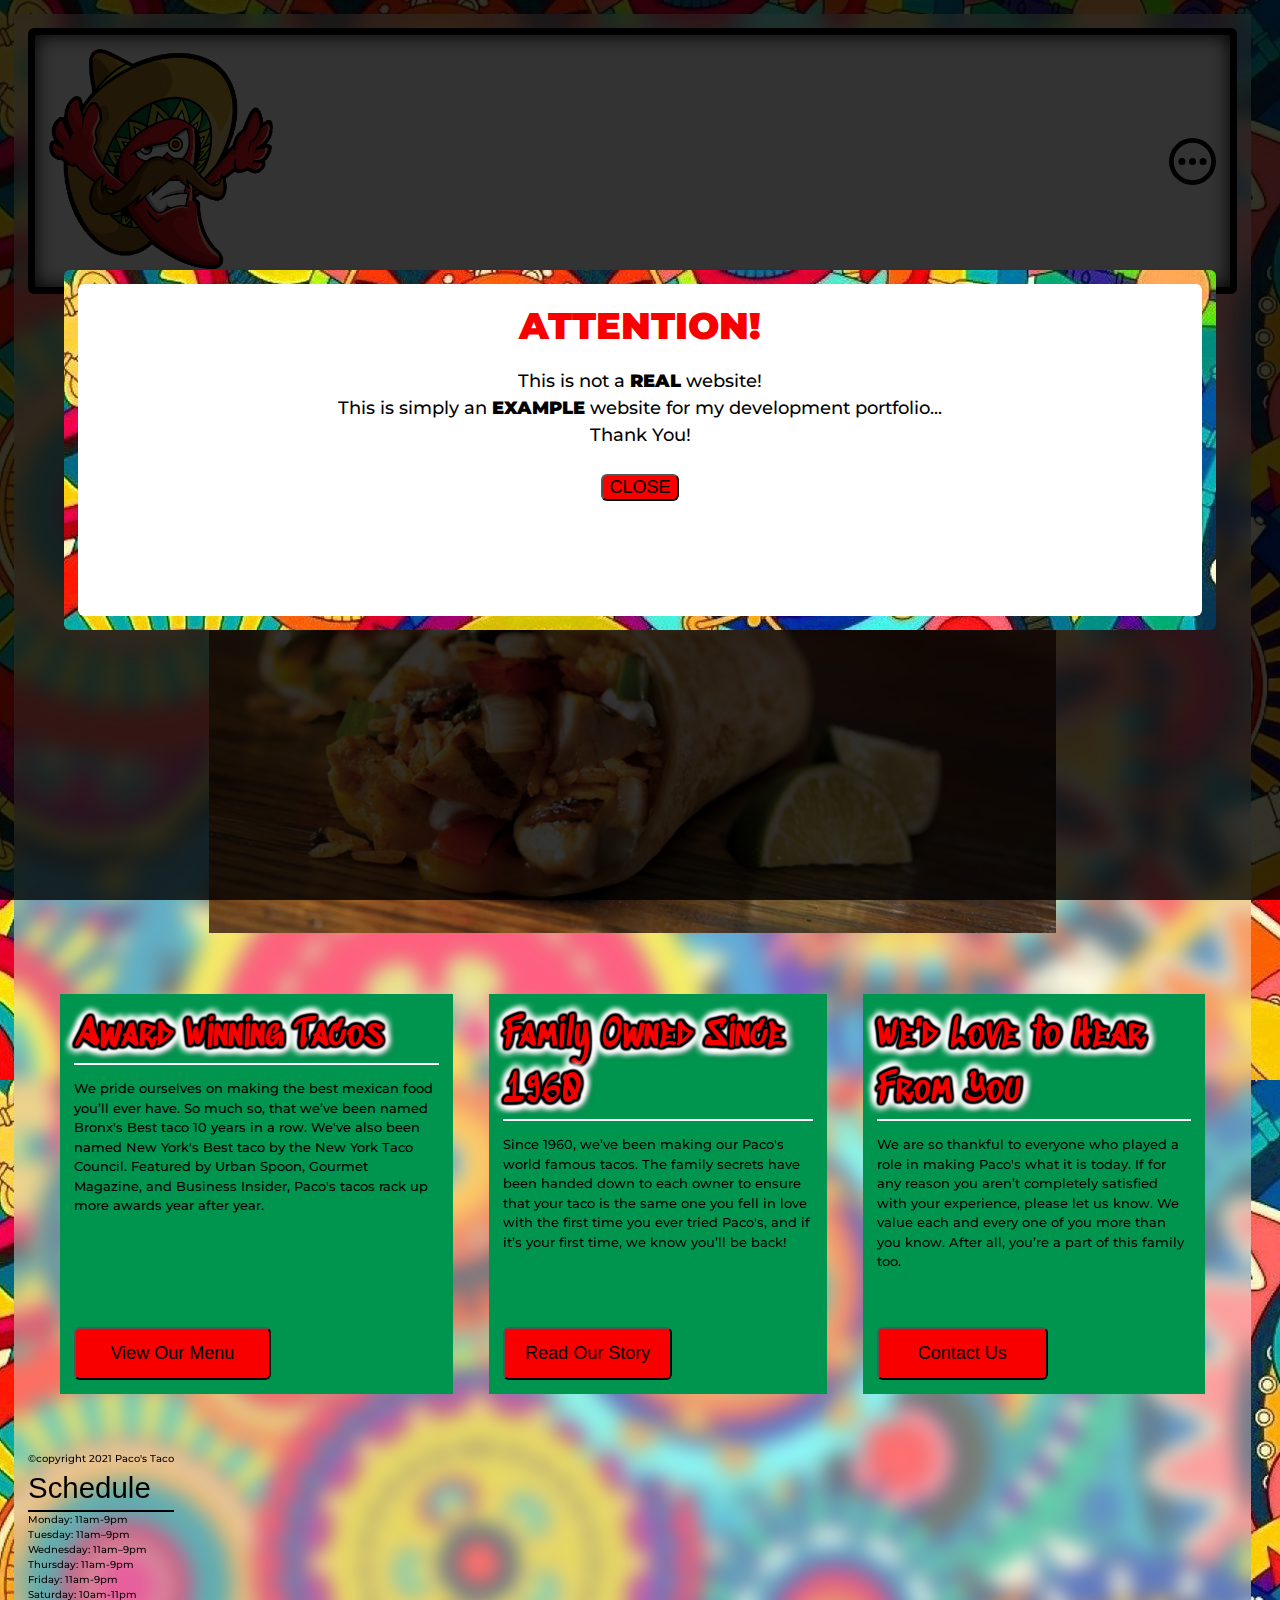
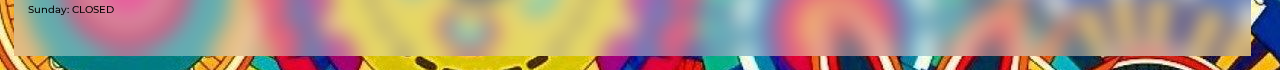
==== commit 0f88accc: """" ====
--- a/index.html
+++ b/index.html
@@ -130,7 +130,7 @@
                             Council. Featured by Urban Spoon, Gourmet Magazine,
                             and Business Insider, Paco's tacos rack up more
                             awards year after year.</p>
-                        <button class="btn card-btn">View Our Menu</button>
+                            <a href="menu.html"><button class="btn card-btn">View Our Menu</button></a>
                     </div>
                 </div>
                 <div class="card card-2">
@@ -142,7 +142,7 @@
                             you fell in love with the first time you ever tried
                             Paco's, and if it’s your first time, we know you’ll
                             be back!</p>
-                        <button class="btn card-btn">Read Our Story</button>
+                            <a href="about.html"><button class="btn card-btn">Read Our Story</button></a>
                     </div>
                 </div>
                 <div class="card card-3">
@@ -154,7 +154,7 @@
                             experience, please let us know. We value each and
                             every one of you more than you know. After all,
                             you’re a part of this family too.</p>
-                        <button class="btn card-btn">Contact Us</button>
+                            <a href="contact.html"><button class="btn card-btn">Contact Us</button></a>
                     </div>
                 </div>
             </div>
@@ -190,7 +190,7 @@
             <div class="popup-div-content">
                 <h3>ATTENTION!</h3>
                 <p>This is not a <strong>REAL</strong> website!<br />
-                    This is simply an <strong>EXAMPLE</strong>website for my
+                    This is simply an <strong>EXAMPLE</strong> website for my
                     development portfolio...<br />Thank You!</p>
                 <button class="btn popup-btn">CLOSE</button>
             </div>
--- a/css/style.css
+++ b/css/style.css
@@ -17,6 +17,7 @@
 /* TODO: CLEANUP HTML */
 /* TODO: add comments to html and css */
 /* TODO: CLEAN UP JAVASCRIPT AND COMMENT */
+/* TODO: fix items focus */
 
 html {
   box-sizing: border-box;
@@ -261,7 +262,8 @@
 
 .title-cont h1,
 .nav-link,
-.locations-title {
+.locations-title,
+.menu-list-titles, .menu-title-links {
   text-shadow: 2px 2px 2px black, -2px 2px 2px black, 2px -2px 2px black,
     1px 2px 2px black, 2px 1px 2px black, -1px 2px 2px black, 2px -1px 2px black,
     1px -2px 2px black, -2px 1px 2px black, -1px -2px 2px black,
@@ -362,6 +364,192 @@
   justify-content: space-between; */
 }
 
+footer {
+  display: flex;
+  justify-content: space-between;
+}
+
+.footer-schedule-cont {
+  margin-bottom: 2.5rem;
+}
+
+.footer-schedule-cont h4 {
+  color: black;
+  font-family: "Roboto", sans-serif;
+  border-bottom: 2px solid black;
+}
+
+.social-media-cont {
+  font-size: 4rem;
+  border-bottom: none;
+}
+
+.social-media-cont i {
+  margin: 0 0.9rem;
+}
+
+.social-media-cont i:hover {
+  cursor: pointer;
+  color: rgb(0, 149, 79);
+}
+
+.locations-title {
+  margin-top: 2.5rem;
+  border-bottom: 2px solid black;
+}
+
+.last-iframe {
+  margin-bottom: 2.5rem;
+}
+
+.about-us-img-cont {
+  padding: 1.4rem;
+  background-color: rgb(0, 149, 79);
+}
+
+.is-visible {
+  display: block;
+}
+
+.is-hidden {
+  display: none;
+}
+
+.popup-div {
+  height: 40%;
+  width: 90%;
+  background-image: url("../assets/images/mexican-wall.jpg");
+  position: fixed;
+  top: 50%;
+  left: 50%;
+  transform: translateX(-50%) translateY(-50%);
+  border-radius: 0.6rem;
+  padding: 1.4rem;
+  display: flex;
+  justify-content: center;
+  align-items: center;
+}
+
+.popup-backdrop {
+  position: fixed;
+  inset: 0;
+  z-index: 999;
+  height: 100%;
+  width: 100%;
+  background: rgba(0, 0, 0, 0.8);
+  /* display: none; */
+}
+
+.popup-div-content {
+  text-align: center;
+  background-color: #fff;
+  height: 100%;
+  width: 100%;
+  border-radius: 0.6rem;
+}
+
+.popup-div-content h3 {
+  color: rgb(248, 0, 0);
+  font-family: "Montserrat", sans-serif;
+  font-weight: 900;
+  margin: 1.4rem;
+}
+
+.popup-div-content p {
+  margin-bottom: 2.5rem;
+}
+
+strong {
+  font-weight: 900;
+}
+
+figcaption {
+  font-style: italic;
+  color: rgb(56, 56, 56);
+}
+
+.history-cont p {
+  margin: 2.5rem 0;
+  text-indent: 2.5rem;
+  font-size: 1.4rem;
+}
+
+.menu-list {
+display: none;
+}
+
+.menu-cont {
+  display: flex;
+  flex-direction: column;
+}
+
+.menu-list-titles, .menu-title-links {
+  color: rgb(0, 149, 79);
+}
+
+.menu-list-titles {
+  margin: 3.1rem;
+}
+
+.menu-title-links:hover {
+  cursor: pointer;
+  color: #e1e200;
+}
+
+.menu-item {
+}
+
+.menu-dropdown-caret {
+  margin-left: 1.4rem;
+}
+
+.menu-modal-cont {
+  position: fixed;
+  inset: 0;
+  background-color:rgba(0, 0, 0, 0.8);
+  width: 100%;
+  height: 100%;
+  z-index: 2;
+  text-align: center;
+  display: none;
+  color: white;
+  padding: 1.4rem;
+  overflow-y: auto;
+}
+
+
+
+.menu-item {
+  display: flex;
+  flex-direction: column;
+  align-items: center;
+  justify-content: center;
+  border-radius: 0.6rem;
+  border: 2px solid rgb(0, 149, 79);
+}
+
+.menu-item img {
+  width: 50%;
+  height: auto;
+  margin: 1.4rem 0;
+}
+
+.menu-modal-exit-btn {
+border-radius: 50%;
+}
+
+.menu-modal-exit-btn:hover {
+background-color: rgb(0, 149, 79);
+cursor: pointer;
+}
+
+.menu-modal-exit-cont {
+  font-size: 4rem;
+  position: absolute;
+  top: 1.4rem;
+  right: 1.4rem;
+}
+
 @media screen and (min-width: 768px) {
   .cards-cont {
     display: flex;
@@ -386,114 +574,3 @@
     /* box-shadow: 0 0 20px rgba(0,0,0,0.4);  */
   }
 }
-
-footer {
-  display: flex;
-  justify-content: space-between;
-}
-
-.footer-schedule-cont {
-  margin-bottom: 2.5rem;
-}
-
-.footer-schedule-cont h4 {
-  color: black;
-  font-family: "Roboto", sans-serif;
-  border-bottom: 2px solid black;
-}
-
-.social-media-cont {
-  font-size: 4rem;
-  border-bottom: none;
-}
-
-.social-media-cont i {
-  margin: 0 0.9rem;
-}
-
-.social-media-cont i:hover {
-  cursor: pointer;
-  color: rgb(0, 149, 79);
-}
-
-.locations-title {
-  margin-top: 2.5rem;
-  border-bottom: 2px solid black;
-}
-
-.last-iframe {
-  margin-bottom: 2.5rem;
-}
-
-.about-us-img-cont {
-  padding: 1.4rem;
-  background-color: rgb(0, 149, 79);
-}
-
-
-.is-visible {
-  display: block;
-}
-
-.is-hidden {
-  display: none;
-}
-
-.popup-div {
-  height: 50%;
-  width: 70%;
-  background-image: url('../assets/images/mexican-wall.jpg');
-  position: fixed;
-  top: 50%;
-  left: 50%;
-  transform: translateX(-50%) translateY(-50%);
-  border-radius: 0.6rem;
-  padding: 1.4rem;
-  display: flex;
-  justify-content: center;
-  align-items: center;
-}
-
-.popup-backdrop {
-  position: fixed;
-  inset: 0;
-  z-index: 999;
-  height: 100%;
-  width: 100%;
-  background: rgba(0, 0, 0, 0.6);
-  /* display: none; */
-}
-
-.popup-div-content {
-  text-align: center;
-  background-color: #fff;
-  height: 100%;
-  width: 100%;
-  border-radius: 0.6rem;
-}
-
-.popup-div-content h3 {
-  color: rgb(248, 0, 0);
-  font-family: 'Montserrat', sans-serif;
-  font-weight: 900;
-  margin: 1.4rem;
-}
-
-.popup-div-content p {
-  margin-bottom: 2.5rem;
-}
-
-strong {
-  font-weight: 900;
-}
-
-figcaption {
-  font-style: italic;
-  color:rgb(56, 56, 56);
-}
-
-.history-cont p {
-margin: 2.5rem 0;
-text-indent: 2.5rem;
-font-size: 1.4rem;
-}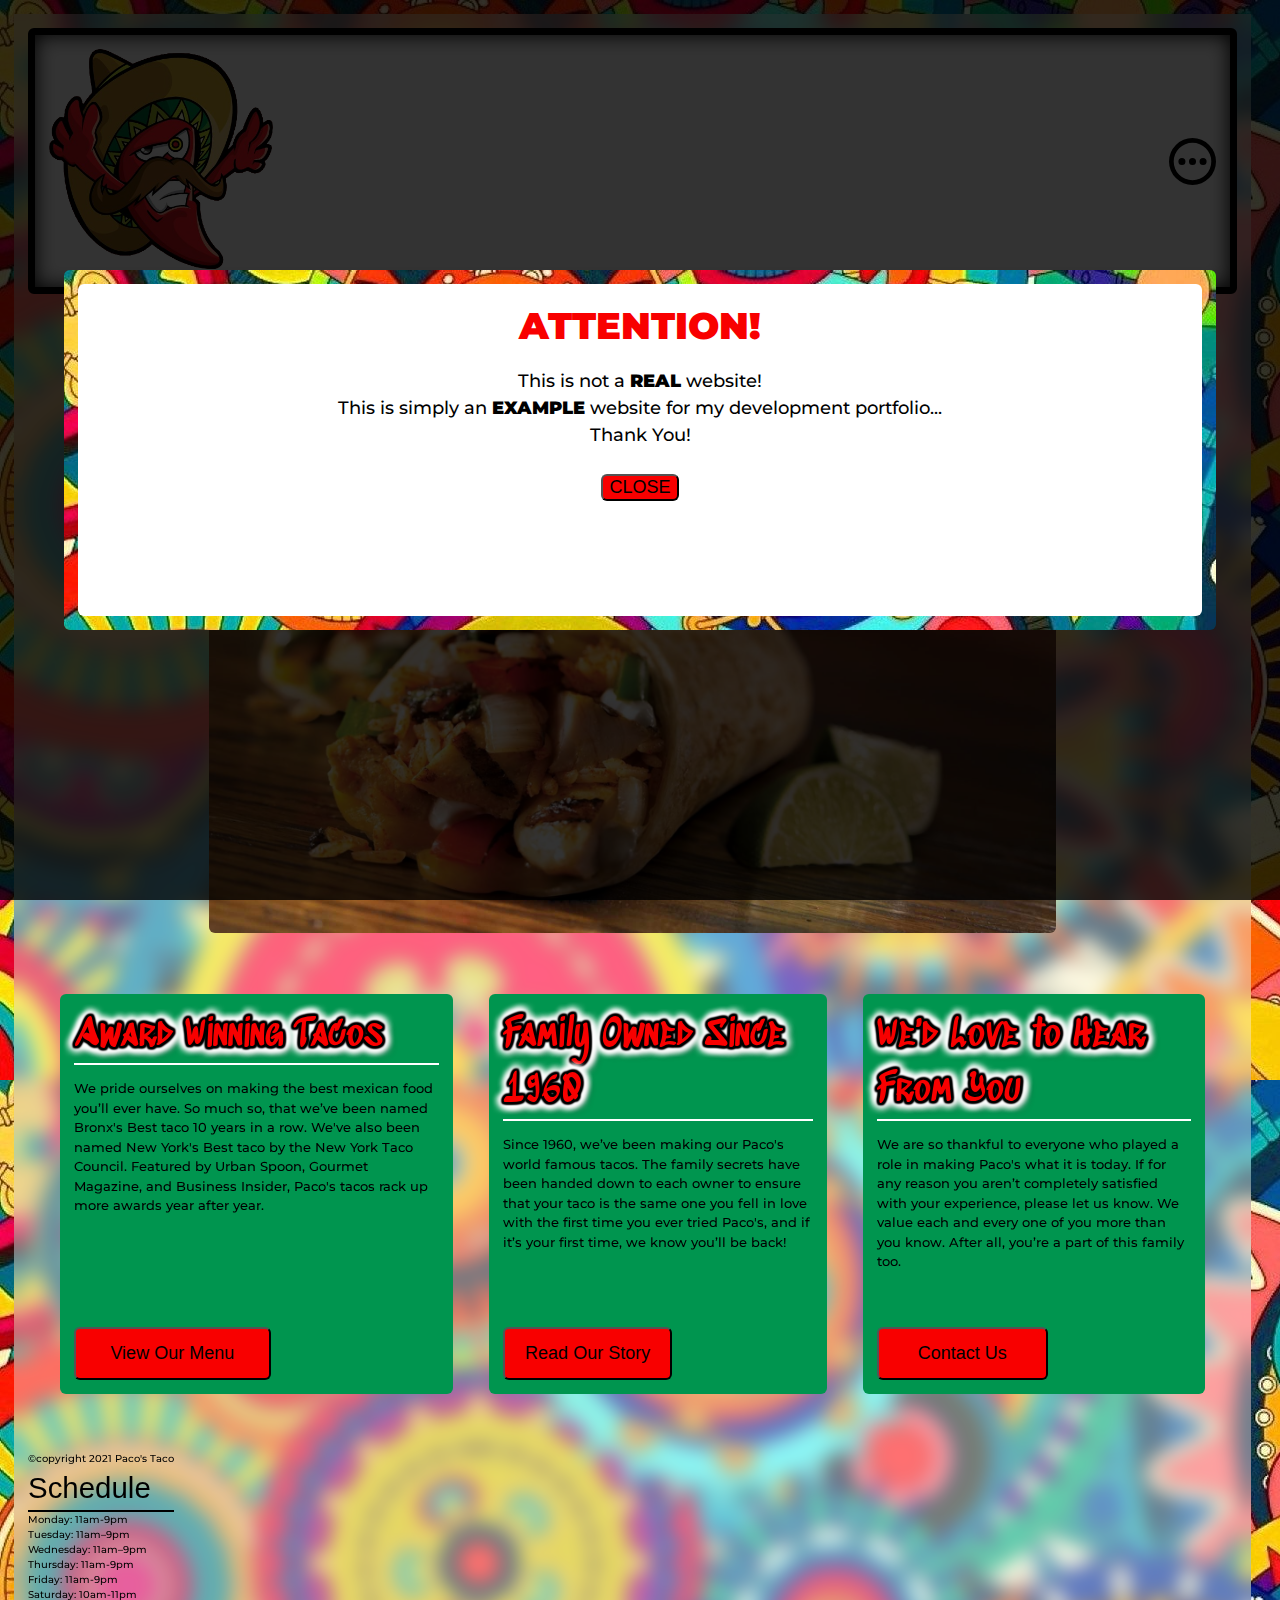
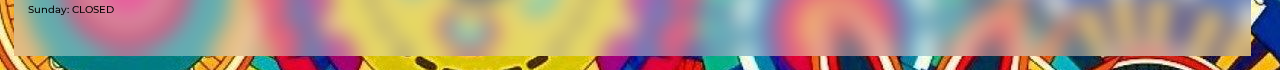
==== commit 0c98cfe7: """" ====
--- a/index.html
+++ b/index.html
@@ -71,8 +71,8 @@
                                     class="burrito about-link-burrito"
                                     src="assets/images/burrito.png" alt=""></a>
                         </li>
-                        <li class="nav-item menu-item"><a href="./menu.html"
-                                class="nav-link menu-link">Our Menu <img
+                        <li class="nav-item nav-menu-item"><a href="./menu.html"
+                                class="nav-link nav-menu-link">Our Menu <img
                                     class="burrito menu-link-burrito"
                                     src="assets/images/burrito.png" alt=""></a>
                         </li>
--- a/css/style.css
+++ b/css/style.css
@@ -8,7 +8,6 @@
 
 /* TODO: Add block quote to about me and make paragrapgh easier to read */
 /* TODO: make buttons look better */
-/* TODO: give card links a destination */
 /* TODO: check all alt tags */
 /* TODO: accessibility */
 /* TODO: link logo to home */
@@ -18,6 +17,7 @@
 /* TODO: add comments to html and css */
 /* TODO: CLEAN UP JAVASCRIPT AND COMMENT */
 /* TODO: fix items focus */
+/* TODO: fix drinks */
 
 html {
   box-sizing: border-box;
@@ -141,6 +141,15 @@
   border-radius: 0.6rem;
 }
 
+input {
+  border-radius: 0.4rem;
+}
+
+iframe {
+background-color: rgb(0, 149, 79);
+padding: 1.4rem;
+}
+
 /* .text-overflow-prevent {
   overflow-wrap: break-word;
   word-wrap: break-word;
@@ -263,7 +272,11 @@
 .title-cont h1,
 .nav-link,
 .locations-title,
-.menu-list-titles, .menu-title-links {
+.menu-list-titles,
+.menu-title-links,
+.menu-list h4,
+.contact-para-cont h2,
+.contact-para-cont h3, .contact-list-cont h4 {
   text-shadow: 2px 2px 2px black, -2px 2px 2px black, 2px -2px 2px black,
     1px 2px 2px black, 2px 1px 2px black, -1px 2px 2px black, 2px -1px 2px black,
     1px -2px 2px black, -2px 1px 2px black, -1px -2px 2px black,
@@ -307,6 +320,7 @@
 
 .slideshow-img {
   width: 100%;
+  border-radius: 0.6rem;
 }
 
 .cards-cont {
@@ -322,6 +336,7 @@
   height: 30rem;
   padding: 1.4rem;
   position: relative;
+  border-radius: 0.6rem;
 }
 
 .card h3,
@@ -396,6 +411,7 @@
 .locations-title {
   margin-top: 2.5rem;
   border-bottom: 2px solid black;
+  color: rgb(0, 149, 79);
 }
 
 .last-iframe {
@@ -405,6 +421,11 @@
 .about-us-img-cont {
   padding: 1.4rem;
   background-color: rgb(0, 149, 79);
+  border-radius: 0.6rem;
+}
+
+.about-us-img-cont img {
+  border-radius: 0.6rem;
 }
 
 .is-visible {
@@ -475,7 +496,7 @@
 }
 
 .menu-list {
-display: none;
+  display: none;
 }
 
 .menu-cont {
@@ -483,12 +504,17 @@
   flex-direction: column;
 }
 
-.menu-list-titles, .menu-title-links {
+.menu-list-titles,
+.menu-title-links {
   color: rgb(0, 149, 79);
 }
 
 .menu-list-titles {
   margin: 3.1rem;
+}
+
+.menu-title-links {
+  margin: 1.4rem;
 }
 
 .menu-title-links:hover {
@@ -496,17 +522,10 @@
   color: #e1e200;
 }
 
-.menu-item {
-}
-
-.menu-dropdown-caret {
-  margin-left: 1.4rem;
-}
-
 .menu-modal-cont {
   position: fixed;
   inset: 0;
-  background-color:rgba(0, 0, 0, 0.8);
+  background-color: rgba(0, 0, 0, 0.6);
   width: 100%;
   height: 100%;
   z-index: 2;
@@ -517,30 +536,31 @@
   overflow-y: auto;
 }
 
-
-
 .menu-item {
+  /* border: 1.4rem solid rgb(248, 0, 0); */
   display: flex;
   flex-direction: column;
   align-items: center;
   justify-content: center;
   border-radius: 0.6rem;
-  border: 2px solid rgb(0, 149, 79);
+  margin: 1.4rem 0;
 }
 
 .menu-item img {
   width: 50%;
   height: auto;
   margin: 1.4rem 0;
+  background-color: #fff;
+  border-radius: 0.6rem;
 }
 
 .menu-modal-exit-btn {
-border-radius: 50%;
+  border-radius: 50%;
 }
 
 .menu-modal-exit-btn:hover {
-background-color: rgb(0, 149, 79);
-cursor: pointer;
+  background-color: rgb(0, 149, 79);
+  cursor: pointer;
 }
 
 .menu-modal-exit-cont {
@@ -548,6 +568,77 @@
   position: absolute;
   top: 1.4rem;
   right: 1.4rem;
+}
+
+.menu-item-content {
+  /* background-color: #fff; */
+  border-radius: 0.6rem;
+  background-color: rgba(0, 0, 0, 0.3);
+  backdrop-filter: blur(10px);
+
+  /* padding: 1.4rem; */
+}
+
+.menu-item h4 {
+  font-size: 2.25rem;
+  color: rgb(0, 149, 79);
+}
+
+.menu-item-info {
+  margin: 1.4rem;
+  /* color: black; */
+}
+
+.price {
+  margin-bottom: 1.4rem;
+  color: rgb(248, 0, 0);
+  font-weight: 900;
+}
+
+.contact-para-cont {
+  text-align: center;
+}
+
+.contact-para-cont p {
+  margin: 1.4rem;
+}
+
+.contact-para-cont h3 {
+  margin-bottom: 1.4rem;
+}
+
+.contact-para-cont h2,
+.contact-para-cont h3 {
+  color: rgb(0, 149, 79);
+}
+
+.contact-form {
+  display: flex;
+  flex-direction: column;
+  padding: 2.8rem;
+  border-radius: 0.6rem;
+  background-color: rgb(0, 149, 79);
+  margin-bottom: 1.4rem;
+}
+
+.contact-form input, .contact-form textarea {
+  margin-bottom: 1.4rem;
+  font-size: 1.8rem;
+  padding-left: 0.9rem;
+}
+
+.contact-form button {
+  margin: 1.4rem 0;
+  width: 50%;
+  padding: 1.4rem 0;
+  align-self: center;
+}
+
+.contact-list-cont h4 {
+  margin: 2.25rem 0 0.9rem 0;
+}
+.contact-list-cont ul {
+  margin-bottom: 1.4rem;
 }
 
 @media screen and (min-width: 768px) {
@@ -574,3 +665,177 @@
     /* box-shadow: 0 0 20px rgba(0,0,0,0.4);  */
   }
 }
+
+.shopping-cart {
+  width: 750px;
+  height: 423px;
+  margin: 80px auto;
+  background: #ffffff;
+  box-shadow: 1px 2px 3px 0px rgba(0, 0, 0, 0.1);
+  border-radius: 6px;
+
+  display: flex;
+  flex-direction: column;
+}
+
+.title {
+  height: 60px;
+  border-bottom: 1px solid #e1e8ee;
+  padding: 20px 30px;
+  color: #5e6977;
+  font-size: 18px;
+  font-weight: 400;
+}
+
+.item {
+  padding: 20px 30px;
+  height: 120px;
+  display: flex;
+}
+
+.item:nth-child(3) {
+  border-top: 1px solid #e1e8ee;
+  border-bottom: 1px solid #e1e8ee;
+}
+
+.buttons {
+  position: relative;
+  padding-top: 30px;
+  margin-right: 60px;
+}
+.delete-btn,
+.like-btn {
+  display: inline-block;
+  cursor: pointer;
+}
+.delete-btn {
+  width: 18px;
+  height: 17px;
+  background: url(&amp;quot;delete-icn.svg&amp;quot;) no-repeat center;
+}
+
+.like-btn {
+  position: absolute;
+  top: 9px;
+  left: 15px;
+  background: url("twitter-heart.png");
+  width: 60px;
+  height: 60px;
+  background-size: 2900%;
+  background-repeat: no-repeat;
+}
+
+.is-active {
+  animation-name: animate;
+  animation-duration: 0.8s;
+  animation-iteration-count: 1;
+  animation-timing-function: steps(28);
+  animation-fill-mode: forwards;
+}
+
+@keyframes animate {
+  0% {
+    background-position: left;
+  }
+  50% {
+    background-position: right;
+  }
+  100% {
+    background-position: right;
+  }
+}
+
+.image {
+  margin-right: 50px;
+}
+
+Let’s add some basic style to product name and description. .description {
+  padding-top: 10px;
+  margin-right: 60px;
+  width: 115px;
+}
+
+.description span {
+  display: block;
+  font-size: 14px;
+  color: #43484d;
+  font-weight: 400;
+}
+
+.description span:first-child {
+  margin-bottom: 5px;
+}
+.description span:last-child {
+  font-weight: 300;
+  margin-top: 8px;
+  color: #86939e;
+}
+
+.quantity {
+  padding-top: 20px;
+  margin-right: 60px;
+}
+.quantity input {
+  -webkit-appearance: none;
+  border: none;
+  text-align: center;
+  width: 32px;
+  font-size: 16px;
+  color: #43484d;
+  font-weight: 300;
+}
+
+/* button[class*=btn] {
+  width: 30px;
+  height: 30px;
+  background-color: #E1E8EE;
+  border-radius: 6px;
+  border: none;
+  cursor: pointer;
+} */
+.minus-btn img {
+  margin-bottom: 3px;
+}
+.plus-btn img {
+  margin-top: 2px;
+}
+
+button:focus,
+input:focus {
+  outline: 0;
+}
+
+.total-price {
+  width: 83px;
+  padding-top: 27px;
+  text-align: center;
+  font-size: 16px;
+  color: #43484d;
+  font-weight: 300;
+}
+
+@media (max-width: 800px) {
+  .shopping-cart {
+    width: 100%;
+    height: auto;
+    overflow: hidden;
+  }
+  .item {
+    height: auto;
+    flex-wrap: wrap;
+    justify-content: center;
+  }
+  .image img {
+    width: 50%;
+  }
+  .image,
+  .quantity,
+  .description {
+    width: 100%;
+    text-align: center;
+    margin: 6px 0;
+  }
+  .buttons {
+    margin-right: 20px;
+  }
+}
